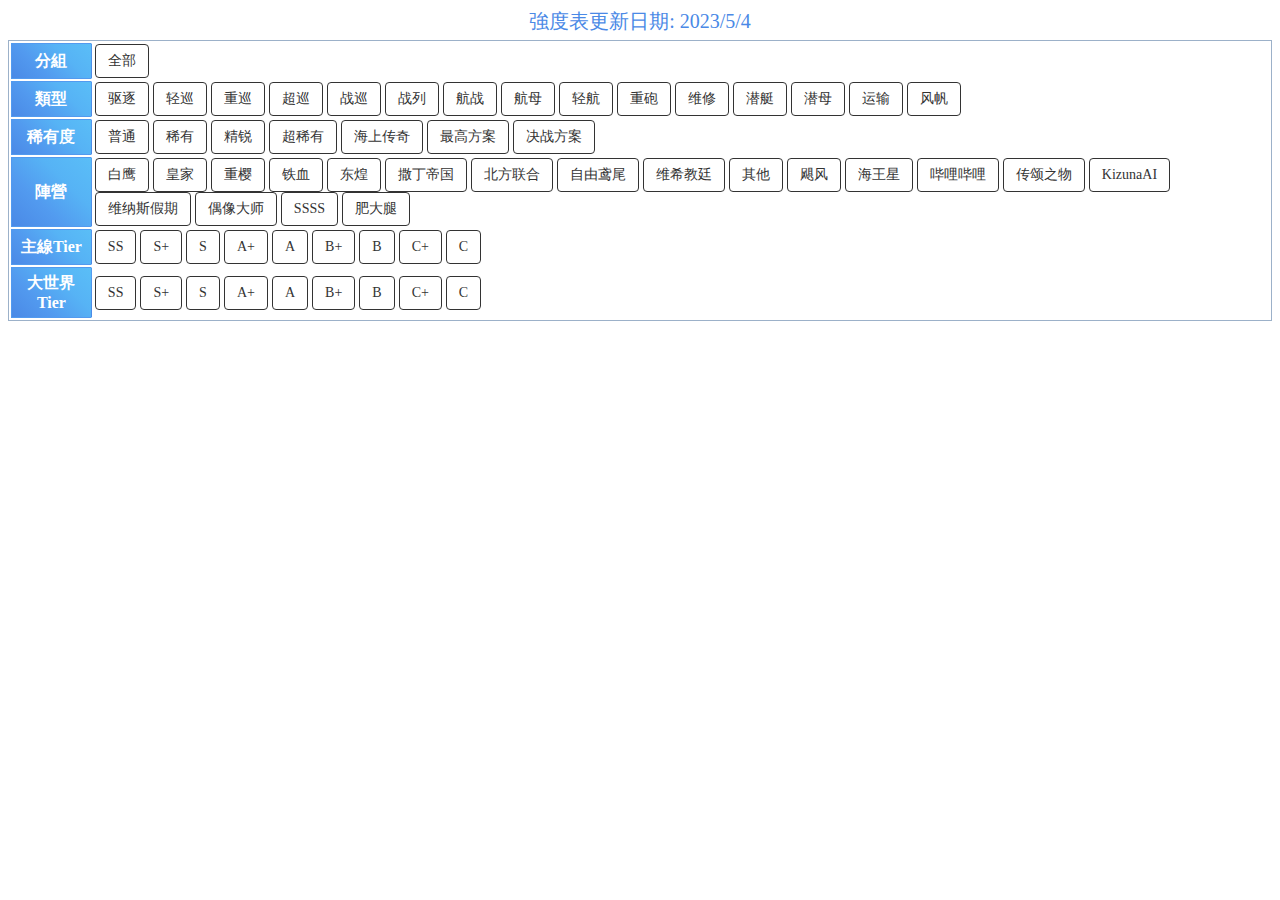
==== htmls/tierlist.html @ 0c5dd922 "LC for tierlist.html completed" ====
<!DOCTYPE html>
<html>

<head>
    <title>Azurlane Tier list</title>
    <link rel="stylesheet" href="../styles/table.css">
</head>

<body>
    <header class="menuHeader">
        強度表更新日期: 2023/5/4
    </header>
    <div class="bubutable">
        <table class="wikitable FilterTable">
            <tbody>
                <tr>
                    <th>
                        分組
                    </th>
                    <td>
                        <li class="btn" role="button" onclick="changeDisplay('0|0')" data-option="0|0" data-group="0">
                            全部
                        </li>
                    </td>
                </tr>
                <tr>
                    <th>
                        類型
                    </th>
                    <td>
                        <li class="btn" role="button" onclick="changeDisplay('1|驱逐')" data-option="1|驱逐" data-group="1">
                            驱逐
                        </li>
                        <li class="btn" role="button" onclick="changeDisplay('1|轻巡')" data-option="1|轻巡" data-group="1">
                            轻巡
                        </li>
                        <li class="btn" role="button" onclick="changeDisplay('1|重巡')" data-option="1|重巡" data-group="1">
                            重巡
                        </li>
                        <li class="btn" role="button" onclick="changeDisplay('1|超巡')" data-option="1|超巡" data-group="1">
                            超巡
                        </li>
                        <li class="btn" role="button" onclick="changeDisplay('1|战巡')" data-option="1|战巡" data-group="1">
                            战巡
                        </li>
                        <li class="btn" role="button" onclick="changeDisplay('1|战列')" data-option="1|战列" data-group="1">
                            战列
                        </li>
                        <li class="btn" role="button" onclick="changeDisplay('1|航战')" data-option="1|航战" data-group="1">
                            航战
                        </li>
                        <li class="btn" role="button" onclick="changeDisplay('1|航母')" data-option="1|航母" data-group="1">
                            航母
                        </li>
                        <li class="btn" role="button" onclick="changeDisplay('1|轻航')" data-option="1|轻航" data-group="1">
                            轻航
                        </li>
                        <li class="btn" role="button" onclick="changeDisplay('1|重砲')" data-option="1|重砲" data-group="1">
                            重砲
                        </li>
                        <li class="btn" role="button" onclick="changeDisplay('1|维修')" data-option="1|维修" data-group="1">
                            维修
                        </li>
                        <li class="btn" role="button" onclick="changeDisplay('1|潜艇')" data-option="1|潜艇" data-group="1">
                            潜艇
                        </li>
                        <li class="btn" role="button" onclick="changeDisplay('1|潜母')" data-option="1|潜母" data-group="1">
                            潜母
                        </li>
                        <li class="btn" role="button" onclick="changeDisplay('1|运输')" data-option="1|运输" data-group="1">
                            运输
                        </li>
                        <li class="btn" role="button" onclick="changeDisplay('1|风帆')" data-option="1|风帆" data-group="1">
                            风帆
                        </li>
                    </td>
                </tr>
                <tr>
                    <th>
                        稀有度
                    </th>
                    <td>
                        <li class="btn" role="button" onclick="changeDisplay('2|普通')" data-option="2|普通" data-group="2">
                            普通
                        </li>
                        <li class="btn" role="button" onclick="changeDisplay('2|稀有')" data-option="2|稀有" data-group="2">
                            稀有
                        </li>
                        <li class="btn" role="button" onclick="changeDisplay('2|精锐')" data-option="2|精锐" data-group="2">
                            精锐
                        </li>
                        <li class="btn" role="button" onclick="changeDisplay('2|超稀有')" data-option="2|超稀有"
                            data-group="2">
                            超稀有
                        </li>
                        <li class="btn" role="button" onclick="changeDisplay('2|海上传奇')" data-option="2|海上传奇"
                            data-group="2">
                            海上传奇
                        </li>
                        <li class="btn" role="button" onclick="changeDisplay('2|最高方案')" data-option="2|最高方案"
                            data-group="2">
                            最高方案
                        </li>
                        <li class="btn" role="button" onclick="changeDisplay('2|决战方案')" data-option="2|决战方案"
                            data-group="2">
                            决战方案
                        </li>
                    </td>
                </tr>
                <tr>
                    <th>
                        陣營
                    </th>
                    <td>
                        <li class="btn" role="button" onclick="changeDisplay('3|白鹰')" data-option="3|白鹰" data-group="3">
                            白鹰
                        </li>
                        <li class="btn" role="button" onclick="changeDisplay('3|皇家')" data-option="3|皇家" data-group="3">
                            皇家
                        </li>
                        <li class="btn" role="button" onclick="changeDisplay('3|重樱')" data-option="3|重樱" data-group="3">
                            重樱
                        </li>
                        <li class="btn" role="button" onclick="changeDisplay('3|铁血')" data-option="3|铁血" data-group="3">
                            铁血
                        </li>
                        <li class="btn" role="button" onclick="changeDisplay('3|东煌')" data-option="3|东煌" data-group="3">
                            东煌
                        </li>
                        <li class="btn" role="button" onclick="changeDisplay('3|撒丁帝国')" data-option="3|撒丁帝国"
                            data-group="3">
                            撒丁帝国
                        </li>
                        <li class="btn" role="button" onclick="changeDisplay('3|北方联合')" data-option="3|北方联合"
                            data-group="3">
                            北方联合
                        </li>
                        <li class="btn" role="button" onclick="changeDisplay('3|自由鸢尾')" data-option="3|自由鸢尾"
                            data-group="3">
                            自由鸢尾
                        </li>
                        <li class="btn" role="button" onclick="changeDisplay('3|维希教廷')" data-option="3|维希教廷"
                            data-group="3">
                            维希教廷
                        </li>
                        <li class="btn" role="button" onclick="changeDisplay('3|其他')" data-option="3|其他" data-group="3">
                            其他
                        </li>
                        <li class="btn" role="button" onclick="changeDisplay('3|飓风')" data-option="3|飓风" data-group="3">
                            飓风
                        </li>
                        <li class="btn" role="button" onclick="changeDisplay('3|海王星')" data-option="3|海王星"
                            data-group="3">
                            海王星
                        </li>
                        <li class="btn" role="button" onclick="changeDisplay('3|哔哩哔哩')" data-option="3|哔哩哔哩"
                            data-group="3">
                            哔哩哔哩
                        </li>
                        <li class="btn" role="button" onclick="changeDisplay('3|传颂之物')" data-option="3|传颂之物"
                            data-group="3">
                            传颂之物
                        </li>
                        <li class="btn" role="button" onclick="changeDisplay('3|KizunaAI')" data-option="3|KizunaAI"
                            data-group="3">
                            KizunaAI
                        </li>
                        <li class="btn" role="button" onclick="changeDisplay('3|维纳斯假期')" data-option="3|维纳斯假期"
                            data-group="3">
                            维纳斯假期
                        </li>
                        <li class="btn" role="button" onclick="changeDisplay('3|偶像大师')" data-option="3|偶像大师"
                            data-group="3">
                            偶像大师
                        </li>
                        <li class="btn" role="button" onclick="changeDisplay('3|SSSS')" data-option="3|SSSS"
                            data-group="3">
                            SSSS
                        </li>
                        <li class="btn" role="button" onclick="changeDisplay('3|肥大腿')" data-option="3|肥大腿"
                            data-group="3">
                            肥大腿
                        </li>
                    </td>
                </tr>
                <tr>
                    <th>
                        主線Tier
                    </th>
                    <td>
                        <li class="btn" role="button" onclick="changeDisplay('4|SS')" data-option="4|SS" data-group="4">
                            SS
                        </li>
                        <li class="btn" role="button" onclick="changeDisplay('4|S+')" data-option="4|S+" data-group="4">
                            S+
                        </li>
                        <li class="btn" role="button" onclick="changeDisplay('4|S')" data-option="4|S" data-group="4">
                            S
                        </li>
                        <li class="btn" role="button" onclick="changeDisplay('4|A+')" data-option="4|A+" data-group="4">
                            A+
                        </li>
                        <li class="btn" role="button" onclick="changeDisplay('4|A')" data-option="4|A" data-group="4">
                            A
                        </li>
                        <li class="btn" role="button" onclick="changeDisplay('4|B+')" data-option="4|B+" data-group="4">
                            B+
                        </li>
                        <li class="btn" role="button" onclick="changeDisplay('4|B')" data-option="4|B" data-group="4">
                            B
                        </li>
                        <li class="btn" role="button" onclick="changeDisplay('4|C+')" data-option="4|C+" data-group="4">
                            C+
                        </li>
                        <li class="btn" role="button" onclick="changeDisplay('4|C')" data-option="4|C" data-group="4">
                            C
                        </li>
                    </td>
                </tr>
                <tr>
                    <th>
                        大世界Tier
                    </th>
                    <td>
                        <li class="btn" role="button" onclick="changeDisplay('5|SS')" data-option="5|SS" data-group="5">
                            SS
                        </li>
                        <li class="btn" role="button" onclick="changeDisplay('5|S+')" data-option="5|S+" data-group="5">
                            S+
                        </li>
                        <li class="btn" role="button" onclick="changeDisplay('5|S')" data-option="5|S" data-group="5">
                            S
                        </li>
                        <li class="btn" role="button" onclick="changeDisplay('5|A+')" data-option="5|A+" data-group="5">
                            A+
                        </li>
                        <li class="btn" role="button" onclick="changeDisplay('5|A')" data-option="5|A" data-group="5">
                            A
                        </li>
                        <li class="btn" role="button" onclick="changeDisplay('5|B+')" data-option="5|B+" data-group="5">
                            B+
                        </li>
                        <li class="btn" role="button" onclick="changeDisplay('5|B')" data-option="5|B" data-group="5">
                            B
                        </li>
                        <li class="btn" role="button" onclick="changeDisplay('5|C+')" data-option="5|C+" data-group="5">
                            C+
                        </li>
                        <li class="btn" role="button" onclick="changeDisplay('5|C')" data-option="5|C" data-group="5">
                            C
                        </li>
                    </td>
                </tr>
            </tbody>
        </table>
    </div>
    <div id="CardSelectTr"
        style="display:flex;justify-content:center;align-items:center;flex-wrap:wrap;padding-left: 10%; padding-right: 10%;padding-top: 1%;">
        <div class="jntj-1 divsort" data-param0="0" data-param1="驱逐" data-param2="海上传奇" data-param3="其他"
            data-param4="null" data-param5="null" data-param6="" style="display: none">
            <div class="jntj-2"><img alt="特装型布里MKIII头像.jpg"
                    src="https://patchwiki.biligame.com/images/blhx/thumb/c/c6/8ytp9bpabdolnijp72anaqapbln3rb7.jpg/60px-%E7%89%B9%E8%A3%85%E5%9E%8B%E5%B8%83%E9%87%8CMKIII%E5%A4%B4%E5%83%8F.jpg"
                    decoding="async" width="60" height="60"
                    srcset="https://patchwiki.biligame.com/images/blhx/thumb/c/c6/8ytp9bpabdolnijp72anaqapbln3rb7.jpg/90px-%E7%89%B9%E8%A3%85%E5%9E%8B%E5%B8%83%E9%87%8CMKIII%E5%A4%B4%E5%83%8F.jpg 1.5x, https://patchwiki.biligame.com/images/blhx/c/c6/8ytp9bpabdolnijp72anaqapbln3rb7.jpg 2x"
                    data-file-width="100" data-file-height="100">
                <div class="jntj-3"><a
                        href="https://wiki.biligame.com/blhx/%E7%89%B9%E8%A3%85%E5%9E%8B%E5%B8%83%E9%87%8CMKIII"
                        title="特装型布里MKIII"><img alt="舰娘头像外框海上传奇.png"
                            src="https://patchwiki.biligame.com/images/blhx/thumb/6/6d/qqv5oy3xs40d3055cco6bsm0j4k4gzk.png/60px-%E8%88%B0%E5%A8%98%E5%A4%B4%E5%83%8F%E5%A4%96%E6%A1%86%E6%B5%B7%E4%B8%8A%E4%BC%A0%E5%A5%87.png"
                            decoding="async" width="60" height="60"
                            srcset="https://patchwiki.biligame.com/images/blhx/thumb/6/6d/qqv5oy3xs40d3055cco6bsm0j4k4gzk.png/90px-%E8%88%B0%E5%A8%98%E5%A4%B4%E5%83%8F%E5%A4%96%E6%A1%86%E6%B5%B7%E4%B8%8A%E4%BC%A0%E5%A5%87.png 1.5x, https://patchwiki.biligame.com/images/blhx/6/6d/qqv5oy3xs40d3055cco6bsm0j4k4gzk.png 2x"
                            data-file-width="95" data-file-height="95"></a></div>
            </div><span class="jntj-4"><a
                    href="https://wiki.biligame.com/blhx/%E7%89%B9%E8%A3%85%E5%9E%8B%E5%B8%83%E9%87%8CMKIII"
                    title="特装型布里MKIII">特装型布里MKIII</a></span>
        </div>

        <div class="jntj-1 divsort" data-param0="0" data-param1="战列" data-param2="海上传奇" data-param3="白鹰"
            data-param4="S+" data-param5="SS" data-param6="" style="display: none">
            <div class="jntj-2"><img alt="新泽西头像.jpg"
                    src="https://patchwiki.biligame.com/images/blhx/thumb/b/bc/kpg4ewdkf0wq0poxktetujr419l5d24.jpg/60px-%E6%96%B0%E6%B3%BD%E8%A5%BF%E5%A4%B4%E5%83%8F.jpg"
                    decoding="async" width="60" height="60"
                    srcset="https://patchwiki.biligame.com/images/blhx/thumb/b/bc/kpg4ewdkf0wq0poxktetujr419l5d24.jpg/90px-%E6%96%B0%E6%B3%BD%E8%A5%BF%E5%A4%B4%E5%83%8F.jpg 1.5x, https://patchwiki.biligame.com/images/blhx/b/bc/kpg4ewdkf0wq0poxktetujr419l5d24.jpg 2x"
                    data-file-width="100" data-file-height="100">
                <div class="jntj-3"><a href="https://wiki.biligame.com/blhx/%E6%96%B0%E6%B3%BD%E8%A5%BF"
                        title="新泽西"><img alt="舰娘头像外框海上传奇.png"
                            src="https://patchwiki.biligame.com/images/blhx/thumb/6/6d/qqv5oy3xs40d3055cco6bsm0j4k4gzk.png/60px-%E8%88%B0%E5%A8%98%E5%A4%B4%E5%83%8F%E5%A4%96%E6%A1%86%E6%B5%B7%E4%B8%8A%E4%BC%A0%E5%A5%87.png"
                            decoding="async" width="60" height="60"
                            srcset="https://patchwiki.biligame.com/images/blhx/thumb/6/6d/qqv5oy3xs40d3055cco6bsm0j4k4gzk.png/90px-%E8%88%B0%E5%A8%98%E5%A4%B4%E5%83%8F%E5%A4%96%E6%A1%86%E6%B5%B7%E4%B8%8A%E4%BC%A0%E5%A5%87.png 1.5x, https://patchwiki.biligame.com/images/blhx/6/6d/qqv5oy3xs40d3055cco6bsm0j4k4gzk.png 2x"
                            data-file-width="95" data-file-height="95"></a></div>
            </div>
            <span class="jntj-4"><a href="https://wiki.biligame.com/blhx/%E6%96%B0%E6%B3%BD%E8%A5%BF"
                    title="新泽西">新泽西<br>花园</a></span>
        </div>
        <!-- 驱逐 -->
        <div class="jntj-1 divsort" data-param0="0" data-param1="驱逐" data-param2="海上传奇" data-param3="重樱" data-param4="S"
            data-param5="A+" data-param6="" style="display: none">
            <div class="jntj-2"><img alt="岛风头像.jpg"
                    src="https://patchwiki.biligame.com/images/blhx/thumb/2/21/lwy0gq6jlyfh6mdfo6eof5wvtoogbm5.jpg/60px-%E5%B2%9B%E9%A3%8E%E5%A4%B4%E5%83%8F.jpg"
                    decoding="async" width="60" height="60"
                    srcset="https://patchwiki.biligame.com/images/blhx/thumb/2/21/lwy0gq6jlyfh6mdfo6eof5wvtoogbm5.jpg/90px-%E5%B2%9B%E9%A3%8E%E5%A4%B4%E5%83%8F.jpg 1.5x, https://patchwiki.biligame.com/images/blhx/2/21/lwy0gq6jlyfh6mdfo6eof5wvtoogbm5.jpg 2x"
                    data-file-width="100" data-file-height="100">
                <div class="jntj-3"><a href="https://wiki.biligame.com/blhx/%E5%B2%9B%E9%A3%8E" title="岛风"><img
                            alt="舰娘头像外框海上传奇.png"
                            src="https://patchwiki.biligame.com/images/blhx/thumb/6/6d/qqv5oy3xs40d3055cco6bsm0j4k4gzk.png/60px-%E8%88%B0%E5%A8%98%E5%A4%B4%E5%83%8F%E5%A4%96%E6%A1%86%E6%B5%B7%E4%B8%8A%E4%BC%A0%E5%A5%87.png"
                            decoding="async" width="60" height="60"
                            srcset="https://patchwiki.biligame.com/images/blhx/thumb/6/6d/qqv5oy3xs40d3055cco6bsm0j4k4gzk.png/90px-%E8%88%B0%E5%A8%98%E5%A4%B4%E5%83%8F%E5%A4%96%E6%A1%86%E6%B5%B7%E4%B8%8A%E4%BC%A0%E5%A5%87.png 1.5x, https://patchwiki.biligame.com/images/blhx/6/6d/qqv5oy3xs40d3055cco6bsm0j4k4gzk.png 2x"
                            data-file-width="95" data-file-height="95"></a></div>
            </div><span class="jntj-4"><a href="https://wiki.biligame.com/blhx/%E5%B2%9B%E9%A3%8E"
                    title="岛风">岛风<br>芒</a></span>
        </div>
        <div class="jntj-1 divsort" data-param0="0" data-param1="驱逐" data-param2="超稀有" data-param3="重樱" data-param4="S"
            data-param5="A+" data-param6="" style="display: none">
            <div class="jntj-2"><img alt="夕立头像.jpg"
                    src="https://patchwiki.biligame.com/images/blhx/thumb/0/03/cefhfx9nc86f3j91zsbgobe9h2n9svh.jpg/60px-%E5%A4%95%E7%AB%8B%E5%A4%B4%E5%83%8F.jpg"
                    decoding="async" width="60" height="60"
                    srcset="https://patchwiki.biligame.com/images/blhx/thumb/0/03/cefhfx9nc86f3j91zsbgobe9h2n9svh.jpg/90px-%E5%A4%95%E7%AB%8B%E5%A4%B4%E5%83%8F.jpg 1.5x, https://patchwiki.biligame.com/images/blhx/0/03/cefhfx9nc86f3j91zsbgobe9h2n9svh.jpg 2x"
                    data-file-width="100" data-file-height="100">
                <div class="jntj-3"><a href="https://wiki.biligame.com/blhx/%E5%A4%95%E7%AB%8B" title="夕立"><img
                            alt="舰娘头像外框超稀有.png"
                            src="https://patchwiki.biligame.com/images/blhx/thumb/a/a2/ptog1j220x5q02hytpwc8al7f229qk9.png/60px-%E8%88%B0%E5%A8%98%E5%A4%B4%E5%83%8F%E5%A4%96%E6%A1%86%E8%B6%85%E7%A8%80%E6%9C%89.png"
                            decoding="async" width="60" height="60"
                            srcset="https://patchwiki.biligame.com/images/blhx/thumb/a/a2/ptog1j220x5q02hytpwc8al7f229qk9.png/90px-%E8%88%B0%E5%A8%98%E5%A4%B4%E5%83%8F%E5%A4%96%E6%A1%86%E8%B6%85%E7%A8%80%E6%9C%89.png 1.5x, https://patchwiki.biligame.com/images/blhx/a/a2/ptog1j220x5q02hytpwc8al7f229qk9.png 2x"
                            data-file-width="95" data-file-height="95"></a></div>
            </div><span class="jntj-4"><a href="https://wiki.biligame.com/blhx/%E5%A4%95%E7%AB%8B"
                    title="夕立">夕立<br>椿</a></span>
        </div>
        <div class="jntj-1 divsort" data-param0="0" data-param1="驱逐" data-param2="超稀有" data-param3="皇家" data-param4="A+"
            data-param5="A" data-param6="" style="display: none">
            <div class="jntj-2"><img alt="贾维斯头像.jpg"
                    src="https://patchwiki.biligame.com/images/blhx/thumb/8/81/4txxydh947vycfqr74x9tfwd5i7hyzk.jpg/60px-%E8%B4%BE%E7%BB%B4%E6%96%AF%E5%A4%B4%E5%83%8F.jpg"
                    decoding="async" width="60" height="60"
                    srcset="https://patchwiki.biligame.com/images/blhx/thumb/8/81/4txxydh947vycfqr74x9tfwd5i7hyzk.jpg/90px-%E8%B4%BE%E7%BB%B4%E6%96%AF%E5%A4%B4%E5%83%8F.jpg 1.5x, https://patchwiki.biligame.com/images/blhx/8/81/4txxydh947vycfqr74x9tfwd5i7hyzk.jpg 2x"
                    data-file-width="100" data-file-height="100">
                <div class="jntj-3"><a href="https://wiki.biligame.com/blhx/%E8%B4%BE%E7%BB%B4%E6%96%AF"
                        title="贾维斯"><img alt="舰娘头像外框超稀有.png"
                            src="https://patchwiki.biligame.com/images/blhx/thumb/a/a2/ptog1j220x5q02hytpwc8al7f229qk9.png/60px-%E8%88%B0%E5%A8%98%E5%A4%B4%E5%83%8F%E5%A4%96%E6%A1%86%E8%B6%85%E7%A8%80%E6%9C%89.png"
                            decoding="async" width="60" height="60"
                            srcset="https://patchwiki.biligame.com/images/blhx/thumb/a/a2/ptog1j220x5q02hytpwc8al7f229qk9.png/90px-%E8%88%B0%E5%A8%98%E5%A4%B4%E5%83%8F%E5%A4%96%E6%A1%86%E8%B6%85%E7%A8%80%E6%9C%89.png 1.5x, https://patchwiki.biligame.com/images/blhx/a/a2/ptog1j220x5q02hytpwc8al7f229qk9.png 2x"
                            data-file-width="95" data-file-height="95"></a></div>
            </div><span class="jntj-4"><a href="https://wiki.biligame.com/blhx/%E8%B4%BE%E7%BB%B4%E6%96%AF"
                    title="贾维斯">贾维斯</a></span>
        </div>
        <div class="jntj-1 divsort" data-param0="0" data-param1="驱逐" data-param2="超稀有" data-param3="皇家" data-param4="A+"
            data-param5="A" data-param6="" style="display: none">
            <div class="jntj-2"><img alt="雅努斯头像.jpg"
                    src="https://patchwiki.biligame.com/images/blhx/thumb/6/69/q9r5sh34x7eix8qw12o8uhuwb0v0t57.jpg/60px-%E9%9B%85%E5%8A%AA%E6%96%AF%E5%A4%B4%E5%83%8F.jpg"
                    decoding="async" width="60" height="60"
                    srcset="https://patchwiki.biligame.com/images/blhx/thumb/6/69/q9r5sh34x7eix8qw12o8uhuwb0v0t57.jpg/90px-%E9%9B%85%E5%8A%AA%E6%96%AF%E5%A4%B4%E5%83%8F.jpg 1.5x, https://patchwiki.biligame.com/images/blhx/6/69/q9r5sh34x7eix8qw12o8uhuwb0v0t57.jpg 2x"
                    data-file-width="100" data-file-height="100">
                <div class="jntj-3"><a href="https://wiki.biligame.com/blhx/%E9%9B%85%E5%8A%AA%E6%96%AF"
                        title="雅努斯"><img alt="舰娘头像外框超稀有.png"
                            src="https://patchwiki.biligame.com/images/blhx/thumb/a/a2/ptog1j220x5q02hytpwc8al7f229qk9.png/60px-%E8%88%B0%E5%A8%98%E5%A4%B4%E5%83%8F%E5%A4%96%E6%A1%86%E8%B6%85%E7%A8%80%E6%9C%89.png"
                            decoding="async" width="60" height="60"
                            srcset="https://patchwiki.biligame.com/images/blhx/thumb/a/a2/ptog1j220x5q02hytpwc8al7f229qk9.png/90px-%E8%88%B0%E5%A8%98%E5%A4%B4%E5%83%8F%E5%A4%96%E6%A1%86%E8%B6%85%E7%A8%80%E6%9C%89.png 1.5x, https://patchwiki.biligame.com/images/blhx/a/a2/ptog1j220x5q02hytpwc8al7f229qk9.png 2x"
                            data-file-width="95" data-file-height="95"></a></div>
            </div><span class="jntj-4"><a href="https://wiki.biligame.com/blhx/%E9%9B%85%E5%8A%AA%E6%96%AF"
                    title="雅努斯">雅努斯</a></span>
        </div>
        <div class="jntj-1 divsort" data-param0="0" data-param1="驱逐" data-param2="精锐" data-param3="东煌" data-param4="A+"
            data-param5="A+" data-param6="" style="display: none">
            <div class="jntj-2"><img alt="鞍山头像.jpg"
                    src="https://patchwiki.biligame.com/images/blhx/thumb/d/d1/4pkvyile22sc4yq1vd3th9uaq5ez06v.jpg/60px-%E9%9E%8D%E5%B1%B1%E5%A4%B4%E5%83%8F.jpg"
                    decoding="async" width="60" height="60"
                    srcset="https://patchwiki.biligame.com/images/blhx/thumb/d/d1/4pkvyile22sc4yq1vd3th9uaq5ez06v.jpg/90px-%E9%9E%8D%E5%B1%B1%E5%A4%B4%E5%83%8F.jpg 1.5x, https://patchwiki.biligame.com/images/blhx/d/d1/4pkvyile22sc4yq1vd3th9uaq5ez06v.jpg 2x"
                    data-file-width="100" data-file-height="100">
                <div class="jntj-3"><a href="https://wiki.biligame.com/blhx/%E9%9E%8D%E5%B1%B1" title="鞍山"><img
                            alt="舰娘头像外框精锐.png"
                            src="https://patchwiki.biligame.com/images/blhx/thumb/a/a5/5whkzvt200zwhhx0h0iz9qo1kldnidj.png/60px-%E8%88%B0%E5%A8%98%E5%A4%B4%E5%83%8F%E5%A4%96%E6%A1%86%E7%B2%BE%E9%94%90.png"
                            decoding="async" width="60" height="60"
                            srcset="https://patchwiki.biligame.com/images/blhx/thumb/a/a5/5whkzvt200zwhhx0h0iz9qo1kldnidj.png/90px-%E8%88%B0%E5%A8%98%E5%A4%B4%E5%83%8F%E5%A4%96%E6%A1%86%E7%B2%BE%E9%94%90.png 1.5x, https://patchwiki.biligame.com/images/blhx/a/a5/5whkzvt200zwhhx0h0iz9qo1kldnidj.png 2x"
                            data-file-width="95" data-file-height="95"></a></div>
            </div><span class="jntj-4"><a href="https://wiki.biligame.com/blhx/%E9%9E%8D%E5%B1%B1"
                    title="鞍山">鞍山</a></span>
        </div>
        <div class="jntj-1 divsort" data-param0="0" data-param1="驱逐" data-param2="精锐" data-param3="东煌" data-param4="A"
            data-param5="A+" data-param6="" style="display: none">
            <div class="jntj-2"><img alt="长春头像.jpg"
                    src="https://patchwiki.biligame.com/images/blhx/thumb/8/8f/1j0p7n8qknlldrvyxdauhas2vj5zt2o.jpg/60px-%E9%95%BF%E6%98%A5%E5%A4%B4%E5%83%8F.jpg"
                    decoding="async" width="60" height="60"
                    srcset="https://patchwiki.biligame.com/images/blhx/thumb/8/8f/1j0p7n8qknlldrvyxdauhas2vj5zt2o.jpg/90px-%E9%95%BF%E6%98%A5%E5%A4%B4%E5%83%8F.jpg 1.5x, https://patchwiki.biligame.com/images/blhx/8/8f/1j0p7n8qknlldrvyxdauhas2vj5zt2o.jpg 2x"
                    data-file-width="100" data-file-height="100">
                <div class="jntj-3"><a href="https://wiki.biligame.com/blhx/%E9%95%BF%E6%98%A5" title="长春"><img
                            alt="舰娘头像外框精锐.png"
                            src="https://patchwiki.biligame.com/images/blhx/thumb/a/a5/5whkzvt200zwhhx0h0iz9qo1kldnidj.png/60px-%E8%88%B0%E5%A8%98%E5%A4%B4%E5%83%8F%E5%A4%96%E6%A1%86%E7%B2%BE%E9%94%90.png"
                            decoding="async" width="60" height="60"
                            srcset="https://patchwiki.biligame.com/images/blhx/thumb/a/a5/5whkzvt200zwhhx0h0iz9qo1kldnidj.png/90px-%E8%88%B0%E5%A8%98%E5%A4%B4%E5%83%8F%E5%A4%96%E6%A1%86%E7%B2%BE%E9%94%90.png 1.5x, https://patchwiki.biligame.com/images/blhx/a/a5/5whkzvt200zwhhx0h0iz9qo1kldnidj.png 2x"
                            data-file-width="95" data-file-height="95"></a></div>
            </div><span class="jntj-4"><a href="https://wiki.biligame.com/blhx/%E9%95%BF%E6%98%A5"
                    title="长春">长春</a></span>
        </div>
        <div class="jntj-1 divsort" data-param0="0" data-param1="驱逐" data-param2="精锐" data-param3="白鹰" data-param4="A"
            data-param5="A" data-param6="" style="display: none">
            <div class="jntj-2"><img alt="查尔斯·奥斯本头像.jpg"
                    src="https://patchwiki.biligame.com/images/blhx/thumb/2/2a/rgmnlgo6i58mj3w9sr2c04iqyggmxsn.jpg/60px-%E6%9F%A5%E5%B0%94%E6%96%AF%C2%B7%E5%A5%A5%E6%96%AF%E6%9C%AC%E5%A4%B4%E5%83%8F.jpg"
                    decoding="async" width="60" height="60"
                    srcset="https://patchwiki.biligame.com/images/blhx/thumb/2/2a/rgmnlgo6i58mj3w9sr2c04iqyggmxsn.jpg/90px-%E6%9F%A5%E5%B0%94%E6%96%AF%C2%B7%E5%A5%A5%E6%96%AF%E6%9C%AC%E5%A4%B4%E5%83%8F.jpg 1.5x, https://patchwiki.biligame.com/images/blhx/2/2a/rgmnlgo6i58mj3w9sr2c04iqyggmxsn.jpg 2x"
                    data-file-width="100" data-file-height="100">
                <div class="jntj-3"><a
                        href="https://wiki.biligame.com/blhx/%E6%9F%A5%E5%B0%94%E6%96%AF%C2%B7%E5%A5%A5%E6%96%AF%E6%9C%AC"
                        title="查尔斯·奥斯本"><img alt="舰娘头像外框精锐.png"
                            src="https://patchwiki.biligame.com/images/blhx/thumb/a/a5/5whkzvt200zwhhx0h0iz9qo1kldnidj.png/60px-%E8%88%B0%E5%A8%98%E5%A4%B4%E5%83%8F%E5%A4%96%E6%A1%86%E7%B2%BE%E9%94%90.png"
                            decoding="async" width="60" height="60"
                            srcset="https://patchwiki.biligame.com/images/blhx/thumb/a/a5/5whkzvt200zwhhx0h0iz9qo1kldnidj.png/90px-%E8%88%B0%E5%A8%98%E5%A4%B4%E5%83%8F%E5%A4%96%E6%A1%86%E7%B2%BE%E9%94%90.png 1.5x, https://patchwiki.biligame.com/images/blhx/a/a5/5whkzvt200zwhhx0h0iz9qo1kldnidj.png 2x"
                            data-file-width="95" data-file-height="95"></a></div>
            </div><span class="jntj-4"><a
                    href="https://wiki.biligame.com/blhx/%E6%9F%A5%E5%B0%94%E6%96%AF%C2%B7%E5%A5%A5%E6%96%AF%E6%9C%AC"
                    title="查尔斯·奥斯本">查尔斯·奥斯本</a></span>
        </div>
        <div class="jntj-1 divsort" data-param0="0" data-param1="驱逐" data-param2="超稀有" data-param3="重樱" data-param4="B+"
            data-param5="B+" data-param6="" style="display: none">
            <div class="jntj-2"><img alt="凉月头像.jpg"
                    src="https://patchwiki.biligame.com/images/blhx/thumb/2/26/sq38mhqm1tp4qtfb4gsov5tidhtgau8.jpg/60px-%E5%87%89%E6%9C%88%E5%A4%B4%E5%83%8F.jpg"
                    decoding="async" width="60" height="60"
                    srcset="https://patchwiki.biligame.com/images/blhx/thumb/2/26/sq38mhqm1tp4qtfb4gsov5tidhtgau8.jpg/90px-%E5%87%89%E6%9C%88%E5%A4%B4%E5%83%8F.jpg 1.5x, https://patchwiki.biligame.com/images/blhx/2/26/sq38mhqm1tp4qtfb4gsov5tidhtgau8.jpg 2x"
                    data-file-width="100" data-file-height="100">
                <div class="jntj-3"><a href="https://wiki.biligame.com/blhx/%E5%87%89%E6%9C%88" title="凉月"><img
                            alt="舰娘头像外框超稀有.png"
                            src="https://patchwiki.biligame.com/images/blhx/thumb/a/a2/ptog1j220x5q02hytpwc8al7f229qk9.png/60px-%E8%88%B0%E5%A8%98%E5%A4%B4%E5%83%8F%E5%A4%96%E6%A1%86%E8%B6%85%E7%A8%80%E6%9C%89.png"
                            decoding="async" width="60" height="60"
                            srcset="https://patchwiki.biligame.com/images/blhx/thumb/a/a2/ptog1j220x5q02hytpwc8al7f229qk9.png/90px-%E8%88%B0%E5%A8%98%E5%A4%B4%E5%83%8F%E5%A4%96%E6%A1%86%E8%B6%85%E7%A8%80%E6%9C%89.png 1.5x, https://patchwiki.biligame.com/images/blhx/a/a2/ptog1j220x5q02hytpwc8al7f229qk9.png 2x"
                            data-file-width="95" data-file-height="95"></a></div>
            </div><span class="jntj-4"><a href="https://wiki.biligame.com/blhx/%E5%87%89%E6%9C%88"
                    title="凉月">凉月<br>栎</a></span>
        </div>
        <div class="jntj-1 divsort" data-param0="0" data-param1="驱逐" data-param2="超稀有" data-param3="撒丁帝国"
            data-param4="B+" data-param5="B+" data-param6="" style="display: none">
            <div class="jntj-2"><img alt="庞培·马格诺头像.jpg"
                    src="https://patchwiki.biligame.com/images/blhx/thumb/7/7c/7vwzjqy1aizadsbvlwqfeqcgneufgad.jpg/60px-%E5%BA%9E%E5%9F%B9%C2%B7%E9%A9%AC%E6%A0%BC%E8%AF%BA%E5%A4%B4%E5%83%8F.jpg"
                    decoding="async" width="60" height="60"
                    srcset="https://patchwiki.biligame.com/images/blhx/thumb/7/7c/7vwzjqy1aizadsbvlwqfeqcgneufgad.jpg/90px-%E5%BA%9E%E5%9F%B9%C2%B7%E9%A9%AC%E6%A0%BC%E8%AF%BA%E5%A4%B4%E5%83%8F.jpg 1.5x, https://patchwiki.biligame.com/images/blhx/7/7c/7vwzjqy1aizadsbvlwqfeqcgneufgad.jpg 2x"
                    data-file-width="100" data-file-height="100">
                <div class="jntj-3"><a
                        href="https://wiki.biligame.com/blhx/%E5%BA%9E%E5%9F%B9%C2%B7%E9%A9%AC%E6%A0%BC%E8%AF%BA"
                        title="庞培·马格诺"><img alt="舰娘头像外框超稀有.png"
                            src="https://patchwiki.biligame.com/images/blhx/thumb/a/a2/ptog1j220x5q02hytpwc8al7f229qk9.png/60px-%E8%88%B0%E5%A8%98%E5%A4%B4%E5%83%8F%E5%A4%96%E6%A1%86%E8%B6%85%E7%A8%80%E6%9C%89.png"
                            decoding="async" width="60" height="60"
                            srcset="https://patchwiki.biligame.com/images/blhx/thumb/a/a2/ptog1j220x5q02hytpwc8al7f229qk9.png/90px-%E8%88%B0%E5%A8%98%E5%A4%B4%E5%83%8F%E5%A4%96%E6%A1%86%E8%B6%85%E7%A8%80%E6%9C%89.png 1.5x, https://patchwiki.biligame.com/images/blhx/a/a2/ptog1j220x5q02hytpwc8al7f229qk9.png 2x"
                            data-file-width="95" data-file-height="95"></a></div>
            </div><span class="jntj-4"><a
                    href="https://wiki.biligame.com/blhx/%E5%BA%9E%E5%9F%B9%C2%B7%E9%A9%AC%E6%A0%BC%E8%AF%BA"
                    title="庞培·马格诺">庞培·马格诺</a></span>
        </div>
        <div class="jntj-1 divsort" data-param0="0" data-param1="驱逐" data-param2="超稀有" data-param3="白鹰" data-param4="B+"
            data-param5="B+" data-param6="" style="display: none">
            <div class="jntj-2"><img alt="英格拉罕头像.jpg"
                    src="https://patchwiki.biligame.com/images/blhx/thumb/9/95/no8hhf4crazzv71x6mo61hygocdran8.jpg/60px-%E8%8B%B1%E6%A0%BC%E6%8B%89%E7%BD%95%E5%A4%B4%E5%83%8F.jpg"
                    decoding="async" width="60" height="60"
                    srcset="https://patchwiki.biligame.com/images/blhx/thumb/9/95/no8hhf4crazzv71x6mo61hygocdran8.jpg/90px-%E8%8B%B1%E6%A0%BC%E6%8B%89%E7%BD%95%E5%A4%B4%E5%83%8F.jpg 1.5x, https://patchwiki.biligame.com/images/blhx/9/95/no8hhf4crazzv71x6mo61hygocdran8.jpg 2x"
                    data-file-width="100" data-file-height="100">
                <div class="jntj-3"><a href="https://wiki.biligame.com/blhx/%E8%8B%B1%E6%A0%BC%E6%8B%89%E7%BD%95"
                        title="英格拉罕"><img alt="舰娘头像外框超稀有.png"
                            src="https://patchwiki.biligame.com/images/blhx/thumb/a/a2/ptog1j220x5q02hytpwc8al7f229qk9.png/60px-%E8%88%B0%E5%A8%98%E5%A4%B4%E5%83%8F%E5%A4%96%E6%A1%86%E8%B6%85%E7%A8%80%E6%9C%89.png"
                            decoding="async" width="60" height="60"
                            srcset="https://patchwiki.biligame.com/images/blhx/thumb/a/a2/ptog1j220x5q02hytpwc8al7f229qk9.png/90px-%E8%88%B0%E5%A8%98%E5%A4%B4%E5%83%8F%E5%A4%96%E6%A1%86%E8%B6%85%E7%A8%80%E6%9C%89.png 1.5x, https://patchwiki.biligame.com/images/blhx/a/a2/ptog1j220x5q02hytpwc8al7f229qk9.png 2x"
                            data-file-width="95" data-file-height="95"></a></div>
            </div><span class="jntj-4"><a href="https://wiki.biligame.com/blhx/%E8%8B%B1%E6%A0%BC%E6%8B%89%E7%BD%95"
                    title="英格拉罕">英格拉罕</a></span>
        </div>
        <div class="jntj-1 divsort" data-param0="0" data-param1="驱逐" data-param2="超稀有" data-param3="白鹰" data-param4="B+"
            data-param5="null" data-param6="" style="display: none">
            <div class="jntj-2"><img alt="布里斯托尔头像.jpg"
                    src="https://patchwiki.biligame.com/images/blhx/thumb/7/79/mdkc0sj4sxyt52vcsn9buzxkmiussy2.jpg/60px-%E5%B8%83%E9%87%8C%E6%96%AF%E6%89%98%E5%B0%94%E5%A4%B4%E5%83%8F.jpg"
                    decoding="async" width="60" height="60"
                    srcset="https://patchwiki.biligame.com/images/blhx/thumb/7/79/mdkc0sj4sxyt52vcsn9buzxkmiussy2.jpg/90px-%E5%B8%83%E9%87%8C%E6%96%AF%E6%89%98%E5%B0%94%E5%A4%B4%E5%83%8F.jpg 1.5x, https://patchwiki.biligame.com/images/blhx/7/79/mdkc0sj4sxyt52vcsn9buzxkmiussy2.jpg 2x"
                    data-file-width="100" data-file-height="100">
                <div class="jntj-3"><a
                        href="https://wiki.biligame.com/blhx/%E5%B8%83%E9%87%8C%E6%96%AF%E6%89%98%E5%B0%94"
                        title="布里斯托尔"><img alt="舰娘头像外框超稀有.png"
                            src="https://patchwiki.biligame.com/images/blhx/thumb/a/a2/ptog1j220x5q02hytpwc8al7f229qk9.png/60px-%E8%88%B0%E5%A8%98%E5%A4%B4%E5%83%8F%E5%A4%96%E6%A1%86%E8%B6%85%E7%A8%80%E6%9C%89.png"
                            decoding="async" width="60" height="60"
                            srcset="https://patchwiki.biligame.com/images/blhx/thumb/a/a2/ptog1j220x5q02hytpwc8al7f229qk9.png/90px-%E8%88%B0%E5%A8%98%E5%A4%B4%E5%83%8F%E5%A4%96%E6%A1%86%E8%B6%85%E7%A8%80%E6%9C%89.png 1.5x, https://patchwiki.biligame.com/images/blhx/a/a2/ptog1j220x5q02hytpwc8al7f229qk9.png 2x"
                            data-file-width="95" data-file-height="95"></a></div>
            </div><span class="jntj-4"><a
                    href="https://wiki.biligame.com/blhx/%E5%B8%83%E9%87%8C%E6%96%AF%E6%89%98%E5%B0%94"
                    title="布里斯托尔">布里斯托尔</a></span>
        </div>
        <div class="jntj-1 divsort" data-param0="0" data-param1="驱逐" data-param2="超稀有" data-param3="白鹰" data-param4="B+"
            data-param5="B+" data-param6="" style="display: none">
            <div class="jntj-2"><img alt="艾伦·萨姆纳头像.jpg"
                    src="https://patchwiki.biligame.com/images/blhx/thumb/e/e2/84h7271b9uh9tly3y7oehg4bnlln10d.jpg/60px-%E8%89%BE%E4%BC%A6%C2%B7%E8%90%A8%E5%A7%86%E7%BA%B3%E5%A4%B4%E5%83%8F.jpg"
                    decoding="async" width="60" height="60"
                    srcset="https://patchwiki.biligame.com/images/blhx/thumb/e/e2/84h7271b9uh9tly3y7oehg4bnlln10d.jpg/90px-%E8%89%BE%E4%BC%A6%C2%B7%E8%90%A8%E5%A7%86%E7%BA%B3%E5%A4%B4%E5%83%8F.jpg 1.5x, https://patchwiki.biligame.com/images/blhx/e/e2/84h7271b9uh9tly3y7oehg4bnlln10d.jpg 2x"
                    data-file-width="100" data-file-height="100">
                <div class="jntj-3"><a
                        href="https://wiki.biligame.com/blhx/%E8%89%BE%E4%BC%A6%C2%B7%E8%90%A8%E5%A7%86%E7%BA%B3"
                        title="艾伦·萨姆纳"><img alt="舰娘头像外框超稀有.png"
                            src="https://patchwiki.biligame.com/images/blhx/thumb/a/a2/ptog1j220x5q02hytpwc8al7f229qk9.png/60px-%E8%88%B0%E5%A8%98%E5%A4%B4%E5%83%8F%E5%A4%96%E6%A1%86%E8%B6%85%E7%A8%80%E6%9C%89.png"
                            decoding="async" width="60" height="60"
                            srcset="https://patchwiki.biligame.com/images/blhx/thumb/a/a2/ptog1j220x5q02hytpwc8al7f229qk9.png/90px-%E8%88%B0%E5%A8%98%E5%A4%B4%E5%83%8F%E5%A4%96%E6%A1%86%E8%B6%85%E7%A8%80%E6%9C%89.png 1.5x, https://patchwiki.biligame.com/images/blhx/a/a2/ptog1j220x5q02hytpwc8al7f229qk9.png 2x"
                            data-file-width="95" data-file-height="95"></a></div>
            </div><span class="jntj-4"><a
                    href="https://wiki.biligame.com/blhx/%E8%89%BE%E4%BC%A6%C2%B7%E8%90%A8%E5%A7%86%E7%BA%B3"
                    title="艾伦·萨姆纳">艾伦·萨姆纳</a></span>
        </div>
        <div class="jntj-1 divsort" data-param0="0" data-param1="驱逐" data-param2="超稀有" data-param3="北方联合"
            data-param4="B+" data-param5="B" data-param6="" style="display: none">
            <div class="jntj-2"><img alt="塔什干头像.jpg"
                    src="https://patchwiki.biligame.com/images/blhx/thumb/b/b2/tw3onvzibpq3l2hh0voylt5cuoafohn.jpg/60px-%E5%A1%94%E4%BB%80%E5%B9%B2%E5%A4%B4%E5%83%8F.jpg"
                    decoding="async" width="60" height="60"
                    srcset="https://patchwiki.biligame.com/images/blhx/thumb/b/b2/tw3onvzibpq3l2hh0voylt5cuoafohn.jpg/90px-%E5%A1%94%E4%BB%80%E5%B9%B2%E5%A4%B4%E5%83%8F.jpg 1.5x, https://patchwiki.biligame.com/images/blhx/b/b2/tw3onvzibpq3l2hh0voylt5cuoafohn.jpg 2x"
                    data-file-width="100" data-file-height="100">
                <div class="jntj-3"><a href="https://wiki.biligame.com/blhx/%E5%A1%94%E4%BB%80%E5%B9%B2"
                        title="塔什干"><img alt="舰娘头像外框超稀有.png"
                            src="https://patchwiki.biligame.com/images/blhx/thumb/a/a2/ptog1j220x5q02hytpwc8al7f229qk9.png/60px-%E8%88%B0%E5%A8%98%E5%A4%B4%E5%83%8F%E5%A4%96%E6%A1%86%E8%B6%85%E7%A8%80%E6%9C%89.png"
                            decoding="async" width="60" height="60"
                            srcset="https://patchwiki.biligame.com/images/blhx/thumb/a/a2/ptog1j220x5q02hytpwc8al7f229qk9.png/90px-%E8%88%B0%E5%A8%98%E5%A4%B4%E5%83%8F%E5%A4%96%E6%A1%86%E8%B6%85%E7%A8%80%E6%9C%89.png 1.5x, https://patchwiki.biligame.com/images/blhx/a/a2/ptog1j220x5q02hytpwc8al7f229qk9.png 2x"
                            data-file-width="95" data-file-height="95"></a></div>
            </div><span class="jntj-4"><a href="https://wiki.biligame.com/blhx/%E5%A1%94%E4%BB%80%E5%B9%B2"
                    title="塔什干">塔什干</a></span>
        </div>
        <div class="jntj-1 divsort" data-param0="0" data-param1="驱逐" data-param2="最高方案" data-param3="重樱"
            data-param4="B+" data-param5="B" data-param6="" style="display: none">
            <div class="jntj-2"><img alt="北风头像.jpg"
                    src="https://patchwiki.biligame.com/images/blhx/thumb/3/31/dnws3j4ovgzu4ivnfku0ptu2q09zxlf.jpg/60px-%E5%8C%97%E9%A3%8E%E5%A4%B4%E5%83%8F.jpg"
                    decoding="async" width="60" height="60"
                    srcset="https://patchwiki.biligame.com/images/blhx/thumb/3/31/dnws3j4ovgzu4ivnfku0ptu2q09zxlf.jpg/90px-%E5%8C%97%E9%A3%8E%E5%A4%B4%E5%83%8F.jpg 1.5x, https://patchwiki.biligame.com/images/blhx/3/31/dnws3j4ovgzu4ivnfku0ptu2q09zxlf.jpg 2x"
                    data-file-width="100" data-file-height="100">
                <div class="jntj-3"><a href="https://wiki.biligame.com/blhx/%E5%8C%97%E9%A3%8E" title="北风"><img
                            alt="舰娘头像外框最高方案.png"
                            src="https://patchwiki.biligame.com/images/blhx/thumb/6/6a/9vt4djm7me8mwmjczrynb01x270jy12.png/60px-%E8%88%B0%E5%A8%98%E5%A4%B4%E5%83%8F%E5%A4%96%E6%A1%86%E6%9C%80%E9%AB%98%E6%96%B9%E6%A1%88.png"
                            decoding="async" width="60" height="60"
                            srcset="https://patchwiki.biligame.com/images/blhx/thumb/6/6a/9vt4djm7me8mwmjczrynb01x270jy12.png/90px-%E8%88%B0%E5%A8%98%E5%A4%B4%E5%83%8F%E5%A4%96%E6%A1%86%E6%9C%80%E9%AB%98%E6%96%B9%E6%A1%88.png 1.5x, https://patchwiki.biligame.com/images/blhx/6/6a/9vt4djm7me8mwmjczrynb01x270jy12.png 2x"
                            data-file-width="95" data-file-height="95"></a></div>
            </div><span class="jntj-4"><a href="https://wiki.biligame.com/blhx/%E5%8C%97%E9%A3%8E"
                    title="北风">北风<br>苝</a></span>
        </div>
        <div class="jntj-1 divsort" data-param0="0" data-param1="驱逐" data-param2="超稀有" data-param3="重樱" data-param4="B+"
            data-param5="B" data-param6="" style="display: none">
            <div class="jntj-2"><img alt="若月头像.jpg"
                    src="https://patchwiki.biligame.com/images/blhx/thumb/9/99/q8cmh6laj2h8u4yhidskmyv3c89bbjc.jpg/60px-%E8%8B%A5%E6%9C%88%E5%A4%B4%E5%83%8F.jpg"
                    decoding="async" width="60" height="60"
                    srcset="https://patchwiki.biligame.com/images/blhx/thumb/9/99/q8cmh6laj2h8u4yhidskmyv3c89bbjc.jpg/90px-%E8%8B%A5%E6%9C%88%E5%A4%B4%E5%83%8F.jpg 1.5x, https://patchwiki.biligame.com/images/blhx/9/99/q8cmh6laj2h8u4yhidskmyv3c89bbjc.jpg 2x"
                    data-file-width="100" data-file-height="100">
                <div class="jntj-3"><a href="https://wiki.biligame.com/blhx/%E8%8B%A5%E6%9C%88" title="若月"><img
                            alt="舰娘头像外框超稀有.png"
                            src="https://patchwiki.biligame.com/images/blhx/thumb/a/a2/ptog1j220x5q02hytpwc8al7f229qk9.png/60px-%E8%88%B0%E5%A8%98%E5%A4%B4%E5%83%8F%E5%A4%96%E6%A1%86%E8%B6%85%E7%A8%80%E6%9C%89.png"
                            decoding="async" width="60" height="60"
                            srcset="https://patchwiki.biligame.com/images/blhx/thumb/a/a2/ptog1j220x5q02hytpwc8al7f229qk9.png/90px-%E8%88%B0%E5%A8%98%E5%A4%B4%E5%83%8F%E5%A4%96%E6%A1%86%E8%B6%85%E7%A8%80%E6%9C%89.png 1.5x, https://patchwiki.biligame.com/images/blhx/a/a2/ptog1j220x5q02hytpwc8al7f229qk9.png 2x"
                            data-file-width="95" data-file-height="95"></a></div>
            </div><span class="jntj-4"><a href="https://wiki.biligame.com/blhx/%E8%8B%A5%E6%9C%88"
                    title="若月">若月<br>若</a></span>
        </div>
        <div class="jntj-1 divsort" data-param0="0" data-param1="驱逐" data-param2="超稀有" data-param3="重樱" data-param4="B"
            data-param5="C+" data-param6="" style="display: none">
            <div class="jntj-2"><img alt="雪风头像.jpg"
                    src="https://patchwiki.biligame.com/images/blhx/thumb/4/47/boy7kqqgbv1ekisqgubb3mkjydsk77w.jpg/60px-%E9%9B%AA%E9%A3%8E%E5%A4%B4%E5%83%8F.jpg"
                    decoding="async" width="60" height="60"
                    srcset="https://patchwiki.biligame.com/images/blhx/thumb/4/47/boy7kqqgbv1ekisqgubb3mkjydsk77w.jpg/90px-%E9%9B%AA%E9%A3%8E%E5%A4%B4%E5%83%8F.jpg 1.5x, https://patchwiki.biligame.com/images/blhx/4/47/boy7kqqgbv1ekisqgubb3mkjydsk77w.jpg 2x"
                    data-file-width="100" data-file-height="100">
                <div class="jntj-3"><a href="https://wiki.biligame.com/blhx/%E9%9B%AA%E9%A3%8E" title="雪风"><img
                            alt="舰娘头像外框超稀有.png"
                            src="https://patchwiki.biligame.com/images/blhx/thumb/a/a2/ptog1j220x5q02hytpwc8al7f229qk9.png/60px-%E8%88%B0%E5%A8%98%E5%A4%B4%E5%83%8F%E5%A4%96%E6%A1%86%E8%B6%85%E7%A8%80%E6%9C%89.png"
                            decoding="async" width="60" height="60"
                            srcset="https://patchwiki.biligame.com/images/blhx/thumb/a/a2/ptog1j220x5q02hytpwc8al7f229qk9.png/90px-%E8%88%B0%E5%A8%98%E5%A4%B4%E5%83%8F%E5%A4%96%E6%A1%86%E8%B6%85%E7%A8%80%E6%9C%89.png 1.5x, https://patchwiki.biligame.com/images/blhx/a/a2/ptog1j220x5q02hytpwc8al7f229qk9.png 2x"
                            data-file-width="95" data-file-height="95"></a></div>
            </div><span class="jntj-4"><a href="https://wiki.biligame.com/blhx/%E9%9B%AA%E9%A3%8E"
                    title="雪风">雪风<br>莲</a></span>
        </div>
        <div class="jntj-1 divsort" data-param0="0" data-param1="驱逐" data-param2="超稀有" data-param3="白鹰" data-param4="B"
            data-param5="C+" data-param6="" style="display: none">
            <div class="jntj-2"><img alt="埃尔德里奇头像.jpg"
                    src="https://patchwiki.biligame.com/images/blhx/thumb/a/a4/qnf89zn62ovim4w7dtw7brtyrc9emcw.jpg/60px-%E5%9F%83%E5%B0%94%E5%BE%B7%E9%87%8C%E5%A5%87%E5%A4%B4%E5%83%8F.jpg"
                    decoding="async" width="60" height="60"
                    srcset="https://patchwiki.biligame.com/images/blhx/thumb/a/a4/qnf89zn62ovim4w7dtw7brtyrc9emcw.jpg/90px-%E5%9F%83%E5%B0%94%E5%BE%B7%E9%87%8C%E5%A5%87%E5%A4%B4%E5%83%8F.jpg 1.5x, https://patchwiki.biligame.com/images/blhx/a/a4/qnf89zn62ovim4w7dtw7brtyrc9emcw.jpg 2x"
                    data-file-width="100" data-file-height="100">
                <div class="jntj-3"><a
                        href="https://wiki.biligame.com/blhx/%E5%9F%83%E5%B0%94%E5%BE%B7%E9%87%8C%E5%A5%87"
                        title="埃尔德里奇"><img alt="舰娘头像外框超稀有.png"
                            src="https://patchwiki.biligame.com/images/blhx/thumb/a/a2/ptog1j220x5q02hytpwc8al7f229qk9.png/60px-%E8%88%B0%E5%A8%98%E5%A4%B4%E5%83%8F%E5%A4%96%E6%A1%86%E8%B6%85%E7%A8%80%E6%9C%89.png"
                            decoding="async" width="60" height="60"
                            srcset="https://patchwiki.biligame.com/images/blhx/thumb/a/a2/ptog1j220x5q02hytpwc8al7f229qk9.png/90px-%E8%88%B0%E5%A8%98%E5%A4%B4%E5%83%8F%E5%A4%96%E6%A1%86%E8%B6%85%E7%A8%80%E6%9C%89.png 1.5x, https://patchwiki.biligame.com/images/blhx/a/a2/ptog1j220x5q02hytpwc8al7f229qk9.png 2x"
                            data-file-width="95" data-file-height="95"></a></div>
            </div><span class="jntj-4"><a
                    href="https://wiki.biligame.com/blhx/%E5%9F%83%E5%B0%94%E5%BE%B7%E9%87%8C%E5%A5%87"
                    title="埃尔德里奇">埃尔德里奇</a></span>
        </div>
        <div class="jntj-1 divsort" data-param0="0" data-param1="驱逐" data-param2="超稀有" data-param3="自由鸢尾"
            data-param4="B" data-param5="B" data-param6="" style="display: none">
            <div class="jntj-2"><img alt="可怖头像.jpg"
                    src="https://patchwiki.biligame.com/images/blhx/thumb/a/ac/n93ccitndcpnank0v5lz1rxgry1jrqk.jpg/60px-%E5%8F%AF%E6%80%96%E5%A4%B4%E5%83%8F.jpg"
                    decoding="async" width="60" height="60"
                    srcset="https://patchwiki.biligame.com/images/blhx/thumb/a/ac/n93ccitndcpnank0v5lz1rxgry1jrqk.jpg/90px-%E5%8F%AF%E6%80%96%E5%A4%B4%E5%83%8F.jpg 1.5x, https://patchwiki.biligame.com/images/blhx/a/ac/n93ccitndcpnank0v5lz1rxgry1jrqk.jpg 2x"
                    data-file-width="100" data-file-height="100">
                <div class="jntj-3"><a href="https://wiki.biligame.com/blhx/%E5%8F%AF%E6%80%96" title="可怖"><img
                            alt="舰娘头像外框超稀有.png"
                            src="https://patchwiki.biligame.com/images/blhx/thumb/a/a2/ptog1j220x5q02hytpwc8al7f229qk9.png/60px-%E8%88%B0%E5%A8%98%E5%A4%B4%E5%83%8F%E5%A4%96%E6%A1%86%E8%B6%85%E7%A8%80%E6%9C%89.png"
                            decoding="async" width="60" height="60"
                            srcset="https://patchwiki.biligame.com/images/blhx/thumb/a/a2/ptog1j220x5q02hytpwc8al7f229qk9.png/90px-%E8%88%B0%E5%A8%98%E5%A4%B4%E5%83%8F%E5%A4%96%E6%A1%86%E8%B6%85%E7%A8%80%E6%9C%89.png 1.5x, https://patchwiki.biligame.com/images/blhx/a/a2/ptog1j220x5q02hytpwc8al7f229qk9.png 2x"
                            data-file-width="95" data-file-height="95"></a></div>
            </div><span class="jntj-4"><a href="https://wiki.biligame.com/blhx/%E5%8F%AF%E6%80%96"
                    title="可怖">可怖</a></span>
        </div>
        <div class="jntj-1 divsort" data-param0="0" data-param1="驱逐" data-param2="超稀有" data-param3="维希教廷"
            data-param4="B" data-param5="B" data-param6="" style="display: none">
            <div class="jntj-2"><img alt="不屈头像.jpg"
                    src="https://patchwiki.biligame.com/images/blhx/thumb/b/b2/aypducxvtfnb8janw9ofhysunvk3da5.jpg/60px-%E4%B8%8D%E5%B1%88%E5%A4%B4%E5%83%8F.jpg"
                    decoding="async" width="60" height="60"
                    srcset="https://patchwiki.biligame.com/images/blhx/thumb/b/b2/aypducxvtfnb8janw9ofhysunvk3da5.jpg/90px-%E4%B8%8D%E5%B1%88%E5%A4%B4%E5%83%8F.jpg 1.5x, https://patchwiki.biligame.com/images/blhx/b/b2/aypducxvtfnb8janw9ofhysunvk3da5.jpg 2x"
                    data-file-width="100" data-file-height="100">
                <div class="jntj-3"><a href="https://wiki.biligame.com/blhx/%E4%B8%8D%E5%B1%88" title="不屈"><img
                            alt="舰娘头像外框超稀有.png"
                            src="https://patchwiki.biligame.com/images/blhx/thumb/a/a2/ptog1j220x5q02hytpwc8al7f229qk9.png/60px-%E8%88%B0%E5%A8%98%E5%A4%B4%E5%83%8F%E5%A4%96%E6%A1%86%E8%B6%85%E7%A8%80%E6%9C%89.png"
                            decoding="async" width="60" height="60"
                            srcset="https://patchwiki.biligame.com/images/blhx/thumb/a/a2/ptog1j220x5q02hytpwc8al7f229qk9.png/90px-%E8%88%B0%E5%A8%98%E5%A4%B4%E5%83%8F%E5%A4%96%E6%A1%86%E8%B6%85%E7%A8%80%E6%9C%89.png 1.5x, https://patchwiki.biligame.com/images/blhx/a/a2/ptog1j220x5q02hytpwc8al7f229qk9.png 2x"
                            data-file-width="95" data-file-height="95"></a></div>
            </div><span class="jntj-4"><a href="https://wiki.biligame.com/blhx/%E4%B8%8D%E5%B1%88"
                    title="不屈">不屈</a></span>
        </div>
        <div class="jntj-1 divsort" data-param0="0" data-param1="驱逐" data-param2="超稀有" data-param3="维纳斯假期"
            data-param4="B" data-param5="B" data-param6="" style="display: none">
            <div class="jntj-2"><img alt="玛莉萝丝头像.jpg"
                    src="https://patchwiki.biligame.com/images/blhx/thumb/f/f3/ifdzw1u8mjemy8toyy7pzjd97fl16ep.jpg/60px-%E7%8E%9B%E8%8E%89%E8%90%9D%E4%B8%9D%E5%A4%B4%E5%83%8F.jpg.png"
                    decoding="async" width="60" height="60"
                    srcset="https://patchwiki.biligame.com/images/blhx/thumb/f/f3/ifdzw1u8mjemy8toyy7pzjd97fl16ep.jpg/90px-%E7%8E%9B%E8%8E%89%E8%90%9D%E4%B8%9D%E5%A4%B4%E5%83%8F.jpg.png 1.5x, https://patchwiki.biligame.com/images/blhx/f/f3/ifdzw1u8mjemy8toyy7pzjd97fl16ep.jpg 2x"
                    data-file-width="100" data-file-height="100">
                <div class="jntj-3"><a href="https://wiki.biligame.com/blhx/%E7%8E%9B%E8%8E%89%E8%90%9D%E4%B8%9D"
                        title="玛莉萝丝"><img alt="舰娘头像外框超稀有.png"
                            src="https://patchwiki.biligame.com/images/blhx/thumb/a/a2/ptog1j220x5q02hytpwc8al7f229qk9.png/60px-%E8%88%B0%E5%A8%98%E5%A4%B4%E5%83%8F%E5%A4%96%E6%A1%86%E8%B6%85%E7%A8%80%E6%9C%89.png"
                            decoding="async" width="60" height="60"
                            srcset="https://patchwiki.biligame.com/images/blhx/thumb/a/a2/ptog1j220x5q02hytpwc8al7f229qk9.png/90px-%E8%88%B0%E5%A8%98%E5%A4%B4%E5%83%8F%E5%A4%96%E6%A1%86%E8%B6%85%E7%A8%80%E6%9C%89.png 1.5x, https://patchwiki.biligame.com/images/blhx/a/a2/ptog1j220x5q02hytpwc8al7f229qk9.png 2x"
                            data-file-width="95" data-file-height="95"></a></div>
            </div><span class="jntj-4"><a href="https://wiki.biligame.com/blhx/%E7%8E%9B%E8%8E%89%E8%90%9D%E4%B8%9D"
                    title="玛莉萝丝">玛莉萝丝</a></span>
        </div>
        <div class="jntj-1 divsort" data-param0="0" data-param1="驱逐" data-param2="超稀有" data-param3="北方联合"
            data-param4="B" data-param5="B" data-param6="" style="display: none">
            <div class="jntj-2"><img alt="基辅头像.jpg"
                    src="https://patchwiki.biligame.com/images/blhx/thumb/e/e5/pejtlqzxxq8jx4p2rt7vnujfwz77f7a.jpg/60px-%E5%9F%BA%E8%BE%85%E5%A4%B4%E5%83%8F.jpg"
                    decoding="async" width="60" height="60"
                    srcset="https://patchwiki.biligame.com/images/blhx/thumb/e/e5/pejtlqzxxq8jx4p2rt7vnujfwz77f7a.jpg/90px-%E5%9F%BA%E8%BE%85%E5%A4%B4%E5%83%8F.jpg 1.5x, https://patchwiki.biligame.com/images/blhx/e/e5/pejtlqzxxq8jx4p2rt7vnujfwz77f7a.jpg 2x"
                    data-file-width="100" data-file-height="100">
                <div class="jntj-3"><a href="https://wiki.biligame.com/blhx/%E5%9F%BA%E8%BE%85" title="基辅"><img
                            alt="舰娘头像外框超稀有.png"
                            src="https://patchwiki.biligame.com/images/blhx/thumb/a/a2/ptog1j220x5q02hytpwc8al7f229qk9.png/60px-%E8%88%B0%E5%A8%98%E5%A4%B4%E5%83%8F%E5%A4%96%E6%A1%86%E8%B6%85%E7%A8%80%E6%9C%89.png"
                            decoding="async" width="60" height="60"
                            srcset="https://patchwiki.biligame.com/images/blhx/thumb/a/a2/ptog1j220x5q02hytpwc8al7f229qk9.png/90px-%E8%88%B0%E5%A8%98%E5%A4%B4%E5%83%8F%E5%A4%96%E6%A1%86%E8%B6%85%E7%A8%80%E6%9C%89.png 1.5x, https://patchwiki.biligame.com/images/blhx/a/a2/ptog1j220x5q02hytpwc8al7f229qk9.png 2x"
                            data-file-width="95" data-file-height="95"></a></div>
            </div><span class="jntj-4"><a href="https://wiki.biligame.com/blhx/%E5%9F%BA%E8%BE%85"
                    title="基辅">基辅</a></span>
        </div>
        <div class="jntj-1 divsort" data-param0="0" data-param1="驱逐" data-param2="超稀有" data-param3="维希教廷"
            data-param4="C+" data-param5="C" data-param6="" style="display: none">
            <div class="jntj-2"><img alt="恶毒(μ兵装)头像.jpg"
                    src="https://patchwiki.biligame.com/images/blhx/thumb/1/1d/5oajg6jo3zwp8nbh7oqwd4oa5b5y971.jpg/60px-%E6%81%B6%E6%AF%92%28%CE%BC%E5%85%B5%E8%A3%85%29%E5%A4%B4%E5%83%8F.jpg.png"
                    decoding="async" width="60" height="60"
                    srcset="https://patchwiki.biligame.com/images/blhx/thumb/1/1d/5oajg6jo3zwp8nbh7oqwd4oa5b5y971.jpg/90px-%E6%81%B6%E6%AF%92%28%CE%BC%E5%85%B5%E8%A3%85%29%E5%A4%B4%E5%83%8F.jpg.png 1.5x, https://patchwiki.biligame.com/images/blhx/1/1d/5oajg6jo3zwp8nbh7oqwd4oa5b5y971.jpg 2x"
                    data-file-width="100" data-file-height="100">
                <div class="jntj-3"><a
                        href="https://wiki.biligame.com/blhx/%E6%81%B6%E6%AF%92(%CE%BC%E5%85%B5%E8%A3%85)"
                        title="恶毒(μ兵装)"><img alt="舰娘头像外框超稀有.png"
                            src="https://patchwiki.biligame.com/images/blhx/thumb/a/a2/ptog1j220x5q02hytpwc8al7f229qk9.png/60px-%E8%88%B0%E5%A8%98%E5%A4%B4%E5%83%8F%E5%A4%96%E6%A1%86%E8%B6%85%E7%A8%80%E6%9C%89.png"
                            decoding="async" width="60" height="60"
                            srcset="https://patchwiki.biligame.com/images/blhx/thumb/a/a2/ptog1j220x5q02hytpwc8al7f229qk9.png/90px-%E8%88%B0%E5%A8%98%E5%A4%B4%E5%83%8F%E5%A4%96%E6%A1%86%E8%B6%85%E7%A8%80%E6%9C%89.png 1.5x, https://patchwiki.biligame.com/images/blhx/a/a2/ptog1j220x5q02hytpwc8al7f229qk9.png 2x"
                            data-file-width="95" data-file-height="95"></a></div>
            </div><span class="jntj-4"><a
                    href="https://wiki.biligame.com/blhx/%E6%81%B6%E6%AF%92(%CE%BC%E5%85%B5%E8%A3%85)"
                    title="恶毒(μ兵装)">恶毒(μ兵装)</a></span>
        </div>
        <div class="jntj-1 divsort" data-param0="0" data-param1="驱逐" data-param2="超稀有" data-param3="铁血" data-param4="C+"
            data-param5="C" data-param6="" style="display: none">
            <div class="jntj-2"><img alt="Z46头像.jpg"
                    src="https://patchwiki.biligame.com/images/blhx/thumb/6/63/n5dic0mbimf6ibu25x6hb0jp138qg52.jpg/60px-Z46%E5%A4%B4%E5%83%8F.jpg"
                    decoding="async" width="60" height="60"
                    srcset="https://patchwiki.biligame.com/images/blhx/thumb/6/63/n5dic0mbimf6ibu25x6hb0jp138qg52.jpg/90px-Z46%E5%A4%B4%E5%83%8F.jpg 1.5x, https://patchwiki.biligame.com/images/blhx/6/63/n5dic0mbimf6ibu25x6hb0jp138qg52.jpg 2x"
                    data-file-width="100" data-file-height="100">
                <div class="jntj-3"><a href="https://wiki.biligame.com/blhx/Z46" title="Z46"><img alt="舰娘头像外框超稀有.png"
                            src="https://patchwiki.biligame.com/images/blhx/thumb/a/a2/ptog1j220x5q02hytpwc8al7f229qk9.png/60px-%E8%88%B0%E5%A8%98%E5%A4%B4%E5%83%8F%E5%A4%96%E6%A1%86%E8%B6%85%E7%A8%80%E6%9C%89.png"
                            decoding="async" width="60" height="60"
                            srcset="https://patchwiki.biligame.com/images/blhx/thumb/a/a2/ptog1j220x5q02hytpwc8al7f229qk9.png/90px-%E8%88%B0%E5%A8%98%E5%A4%B4%E5%83%8F%E5%A4%96%E6%A1%86%E8%B6%85%E7%A8%80%E6%9C%89.png 1.5x, https://patchwiki.biligame.com/images/blhx/a/a2/ptog1j220x5q02hytpwc8al7f229qk9.png 2x"
                            data-file-width="95" data-file-height="95"></a></div>
            </div><span class="jntj-4"><a href="https://wiki.biligame.com/blhx/Z46" title="Z46">Z46<br>希露</a></span>
        </div>
        <div class="jntj-1 divsort" data-param0="0" data-param1="驱逐" data-param2="精锐" data-param3="铁血" data-param4="C+"
            data-param5="null" data-param6="" style="display: none">
            <div class="jntj-2"><img alt="Z1头像.jpg"
                    src="https://patchwiki.biligame.com/images/blhx/thumb/d/d7/j4lvux7ugourdpra3uem8ktnvilgb7o.jpg/60px-Z1%E5%A4%B4%E5%83%8F.jpg"
                    decoding="async" width="60" height="60"
                    srcset="https://patchwiki.biligame.com/images/blhx/thumb/d/d7/j4lvux7ugourdpra3uem8ktnvilgb7o.jpg/90px-Z1%E5%A4%B4%E5%83%8F.jpg 1.5x, https://patchwiki.biligame.com/images/blhx/d/d7/j4lvux7ugourdpra3uem8ktnvilgb7o.jpg 2x"
                    data-file-width="100" data-file-height="100">
                <div class="jntj-3"><a href="https://wiki.biligame.com/blhx/Z1" title="Z1"><img alt="舰娘头像外框精锐.png"
                            src="https://patchwiki.biligame.com/images/blhx/thumb/a/a5/5whkzvt200zwhhx0h0iz9qo1kldnidj.png/60px-%E8%88%B0%E5%A8%98%E5%A4%B4%E5%83%8F%E5%A4%96%E6%A1%86%E7%B2%BE%E9%94%90.png"
                            decoding="async" width="60" height="60"
                            srcset="https://patchwiki.biligame.com/images/blhx/thumb/a/a5/5whkzvt200zwhhx0h0iz9qo1kldnidj.png/90px-%E8%88%B0%E5%A8%98%E5%A4%B4%E5%83%8F%E5%A4%96%E6%A1%86%E7%B2%BE%E9%94%90.png 1.5x, https://patchwiki.biligame.com/images/blhx/a/a5/5whkzvt200zwhhx0h0iz9qo1kldnidj.png 2x"
                            data-file-width="95" data-file-height="95"></a></div>
            </div><span class="jntj-4"><a href="https://wiki.biligame.com/blhx/Z1" title="Z1">Z1<br>莉泽洛特</a></span>
        </div>
        <div class="jntj-1 divsort" data-param0="0" data-param1="驱逐" data-param2="精锐" data-param3="重樱" data-param4="C+"
            data-param5="C+" data-param6="" style="display: none">
            <div class="jntj-2"><img alt="霞头像.jpg"
                    src="https://patchwiki.biligame.com/images/blhx/thumb/0/0f/htguvoom0i8ryswf0gxstvzj33glzla.jpg/60px-%E9%9C%9E%E5%A4%B4%E5%83%8F.jpg"
                    decoding="async" width="60" height="60"
                    srcset="https://patchwiki.biligame.com/images/blhx/thumb/0/0f/htguvoom0i8ryswf0gxstvzj33glzla.jpg/90px-%E9%9C%9E%E5%A4%B4%E5%83%8F.jpg 1.5x, https://patchwiki.biligame.com/images/blhx/0/0f/htguvoom0i8ryswf0gxstvzj33glzla.jpg 2x"
                    data-file-width="100" data-file-height="100">
                <div class="jntj-3"><a href="https://wiki.biligame.com/blhx/%E9%9C%9E" title="霞"><img alt="舰娘头像外框精锐.png"
                            src="https://patchwiki.biligame.com/images/blhx/thumb/a/a5/5whkzvt200zwhhx0h0iz9qo1kldnidj.png/60px-%E8%88%B0%E5%A8%98%E5%A4%B4%E5%83%8F%E5%A4%96%E6%A1%86%E7%B2%BE%E9%94%90.png"
                            decoding="async" width="60" height="60"
                            srcset="https://patchwiki.biligame.com/images/blhx/thumb/a/a5/5whkzvt200zwhhx0h0iz9qo1kldnidj.png/90px-%E8%88%B0%E5%A8%98%E5%A4%B4%E5%83%8F%E5%A4%96%E6%A1%86%E7%B2%BE%E9%94%90.png 1.5x, https://patchwiki.biligame.com/images/blhx/a/a5/5whkzvt200zwhhx0h0iz9qo1kldnidj.png 2x"
                            data-file-width="95" data-file-height="95"></a></div>
            </div><span class="jntj-4"><a href="https://wiki.biligame.com/blhx/%E9%9C%9E" title="霞">霞<br>蕸</a></span>
        </div>
        <div class="jntj-1 divsort" data-param0="0" data-param1="驱逐" data-param2="精锐" data-param3="北方联合"
            data-param4="C+" data-param5="C+" data-param6="" style="display: none">
            <div class="jntj-2"><img alt="灵敏头像.jpg"
                    src="https://patchwiki.biligame.com/images/blhx/thumb/f/f8/olv0j3783b8o8adw3dgp25evod6yhho.jpg/60px-%E7%81%B5%E6%95%8F%E5%A4%B4%E5%83%8F.jpg"
                    decoding="async" width="60" height="60"
                    srcset="https://patchwiki.biligame.com/images/blhx/thumb/f/f8/olv0j3783b8o8adw3dgp25evod6yhho.jpg/90px-%E7%81%B5%E6%95%8F%E5%A4%B4%E5%83%8F.jpg 1.5x, https://patchwiki.biligame.com/images/blhx/f/f8/olv0j3783b8o8adw3dgp25evod6yhho.jpg 2x"
                    data-file-width="100" data-file-height="100">
                <div class="jntj-3"><a href="https://wiki.biligame.com/blhx/%E7%81%B5%E6%95%8F" title="灵敏"><img
                            alt="舰娘头像外框精锐.png"
                            src="https://patchwiki.biligame.com/images/blhx/thumb/a/a5/5whkzvt200zwhhx0h0iz9qo1kldnidj.png/60px-%E8%88%B0%E5%A8%98%E5%A4%B4%E5%83%8F%E5%A4%96%E6%A1%86%E7%B2%BE%E9%94%90.png"
                            decoding="async" width="60" height="60"
                            srcset="https://patchwiki.biligame.com/images/blhx/thumb/a/a5/5whkzvt200zwhhx0h0iz9qo1kldnidj.png/90px-%E8%88%B0%E5%A8%98%E5%A4%B4%E5%83%8F%E5%A4%96%E6%A1%86%E7%B2%BE%E9%94%90.png 1.5x, https://patchwiki.biligame.com/images/blhx/a/a5/5whkzvt200zwhhx0h0iz9qo1kldnidj.png 2x"
                            data-file-width="95" data-file-height="95"></a></div>
            </div><span class="jntj-4"><a href="https://wiki.biligame.com/blhx/%E7%81%B5%E6%95%8F"
                    title="灵敏">灵敏</a></span>
        </div>
        <div class="jntj-1 divsort" data-param0="0" data-param1="驱逐" data-param2="精锐" data-param3="白鹰" data-param4="C+"
            data-param5="C" data-param6="" style="display: none">
            <div class="jntj-2"><img alt="拉菲头像.jpg"
                    src="https://patchwiki.biligame.com/images/blhx/thumb/f/fb/obuvcv2n9kt68b3k285rvqvwk8toyou.jpg/60px-%E6%8B%89%E8%8F%B2%E5%A4%B4%E5%83%8F.jpg"
                    decoding="async" width="60" height="60"
                    srcset="https://patchwiki.biligame.com/images/blhx/thumb/f/fb/obuvcv2n9kt68b3k285rvqvwk8toyou.jpg/90px-%E6%8B%89%E8%8F%B2%E5%A4%B4%E5%83%8F.jpg 1.5x, https://patchwiki.biligame.com/images/blhx/f/fb/obuvcv2n9kt68b3k285rvqvwk8toyou.jpg 2x"
                    data-file-width="100" data-file-height="100">
                <div class="jntj-3"><a href="https://wiki.biligame.com/blhx/%E6%8B%89%E8%8F%B2" title="拉菲"><img
                            alt="舰娘头像外框精锐.png"
                            src="https://patchwiki.biligame.com/images/blhx/thumb/a/a5/5whkzvt200zwhhx0h0iz9qo1kldnidj.png/60px-%E8%88%B0%E5%A8%98%E5%A4%B4%E5%83%8F%E5%A4%96%E6%A1%86%E7%B2%BE%E9%94%90.png"
                            decoding="async" width="60" height="60"
                            srcset="https://patchwiki.biligame.com/images/blhx/thumb/a/a5/5whkzvt200zwhhx0h0iz9qo1kldnidj.png/90px-%E8%88%B0%E5%A8%98%E5%A4%B4%E5%83%8F%E5%A4%96%E6%A1%86%E7%B2%BE%E9%94%90.png 1.5x, https://patchwiki.biligame.com/images/blhx/a/a5/5whkzvt200zwhhx0h0iz9qo1kldnidj.png 2x"
                            data-file-width="95" data-file-height="95"></a></div>
            </div><span class="jntj-4"><a href="https://wiki.biligame.com/blhx/%E6%8B%89%E8%8F%B2"
                    title="拉菲">拉菲</a></span>
        </div>
        <div class="jntj-1 divsort" data-param0="0" data-param1="驱逐" data-param2="精锐" data-param3="重樱" data-param4="C+"
            data-param5="C" data-param6="" style="display: none">
            <div class="jntj-2"><img alt="绫波头像.jpg"
                    src="https://patchwiki.biligame.com/images/blhx/thumb/0/08/s96jr9bwh9fx3yevo8x5y673ngx97a6.jpg/60px-%E7%BB%AB%E6%B3%A2%E5%A4%B4%E5%83%8F.jpg"
                    decoding="async" width="60" height="60"
                    srcset="https://patchwiki.biligame.com/images/blhx/thumb/0/08/s96jr9bwh9fx3yevo8x5y673ngx97a6.jpg/90px-%E7%BB%AB%E6%B3%A2%E5%A4%B4%E5%83%8F.jpg 1.5x, https://patchwiki.biligame.com/images/blhx/0/08/s96jr9bwh9fx3yevo8x5y673ngx97a6.jpg 2x"
                    data-file-width="100" data-file-height="100">
                <div class="jntj-3"><a href="https://wiki.biligame.com/blhx/%E7%BB%AB%E6%B3%A2" title="绫波"><img
                            alt="舰娘头像外框精锐.png"
                            src="https://patchwiki.biligame.com/images/blhx/thumb/a/a5/5whkzvt200zwhhx0h0iz9qo1kldnidj.png/60px-%E8%88%B0%E5%A8%98%E5%A4%B4%E5%83%8F%E5%A4%96%E6%A1%86%E7%B2%BE%E9%94%90.png"
                            decoding="async" width="60" height="60"
                            srcset="https://patchwiki.biligame.com/images/blhx/thumb/a/a5/5whkzvt200zwhhx0h0iz9qo1kldnidj.png/90px-%E8%88%B0%E5%A8%98%E5%A4%B4%E5%83%8F%E5%A4%96%E6%A1%86%E7%B2%BE%E9%94%90.png 1.5x, https://patchwiki.biligame.com/images/blhx/a/a5/5whkzvt200zwhhx0h0iz9qo1kldnidj.png 2x"
                            data-file-width="95" data-file-height="95"></a></div>
            </div><span class="jntj-4"><a href="https://wiki.biligame.com/blhx/%E7%BB%AB%E6%B3%A2"
                    title="绫波">绫波<br>柚</a></span>
        </div>
        <div class="jntj-1 divsort" data-param0="0" data-param1="驱逐" data-param2="精锐" data-param3="铁血" data-param4="C+"
            data-param5="C" data-param6="" style="display: none">
            <div class="jntj-2"><img alt="Z23头像.jpg"
                    src="https://patchwiki.biligame.com/images/blhx/thumb/2/29/qzw9t2qwhywluqn7ker0w2aehgipnn1.jpg/60px-Z23%E5%A4%B4%E5%83%8F.jpg"
                    decoding="async" width="60" height="60"
                    srcset="https://patchwiki.biligame.com/images/blhx/thumb/2/29/qzw9t2qwhywluqn7ker0w2aehgipnn1.jpg/90px-Z23%E5%A4%B4%E5%83%8F.jpg 1.5x, https://patchwiki.biligame.com/images/blhx/2/29/qzw9t2qwhywluqn7ker0w2aehgipnn1.jpg 2x"
                    data-file-width="100" data-file-height="100">
                <div class="jntj-3"><a href="https://wiki.biligame.com/blhx/Z23" title="Z23"><img alt="舰娘头像外框精锐.png"
                            src="https://patchwiki.biligame.com/images/blhx/thumb/a/a5/5whkzvt200zwhhx0h0iz9qo1kldnidj.png/60px-%E8%88%B0%E5%A8%98%E5%A4%B4%E5%83%8F%E5%A4%96%E6%A1%86%E7%B2%BE%E9%94%90.png"
                            decoding="async" width="60" height="60"
                            srcset="https://patchwiki.biligame.com/images/blhx/thumb/a/a5/5whkzvt200zwhhx0h0iz9qo1kldnidj.png/90px-%E8%88%B0%E5%A8%98%E5%A4%B4%E5%83%8F%E5%A4%96%E6%A1%86%E7%B2%BE%E9%94%90.png 1.5x, https://patchwiki.biligame.com/images/blhx/a/a5/5whkzvt200zwhhx0h0iz9qo1kldnidj.png 2x"
                            data-file-width="95" data-file-height="95"></a></div>
            </div><span class="jntj-4"><a href="https://wiki.biligame.com/blhx/Z23" title="Z23">Z23<br>妮米</a></span>
        </div>
        <div class="jntj-1 divsort" data-param0="0" data-param1="驱逐" data-param2="精锐" data-param3="皇家" data-param4="C+"
            data-param5="C" data-param6="" style="display: none">
            <div class="jntj-2"><img alt="标枪头像.jpg"
                    src="https://patchwiki.biligame.com/images/blhx/thumb/5/54/mlvq79uddolwdfdmt3tlrvvg0opuv5f.jpg/60px-%E6%A0%87%E6%9E%AA%E5%A4%B4%E5%83%8F.jpg"
                    decoding="async" width="60" height="60"
                    srcset="https://patchwiki.biligame.com/images/blhx/thumb/5/54/mlvq79uddolwdfdmt3tlrvvg0opuv5f.jpg/90px-%E6%A0%87%E6%9E%AA%E5%A4%B4%E5%83%8F.jpg 1.5x, https://patchwiki.biligame.com/images/blhx/5/54/mlvq79uddolwdfdmt3tlrvvg0opuv5f.jpg 2x"
                    data-file-width="100" data-file-height="100">
                <div class="jntj-3"><a href="https://wiki.biligame.com/blhx/%E6%A0%87%E6%9E%AA" title="标枪"><img
                            alt="舰娘头像外框精锐.png"
                            src="https://patchwiki.biligame.com/images/blhx/thumb/a/a5/5whkzvt200zwhhx0h0iz9qo1kldnidj.png/60px-%E8%88%B0%E5%A8%98%E5%A4%B4%E5%83%8F%E5%A4%96%E6%A1%86%E7%B2%BE%E9%94%90.png"
                            decoding="async" width="60" height="60"
                            srcset="https://patchwiki.biligame.com/images/blhx/thumb/a/a5/5whkzvt200zwhhx0h0iz9qo1kldnidj.png/90px-%E8%88%B0%E5%A8%98%E5%A4%B4%E5%83%8F%E5%A4%96%E6%A1%86%E7%B2%BE%E9%94%90.png 1.5x, https://patchwiki.biligame.com/images/blhx/a/a5/5whkzvt200zwhhx0h0iz9qo1kldnidj.png 2x"
                            data-file-width="95" data-file-height="95"></a></div>
            </div><span class="jntj-4"><a href="https://wiki.biligame.com/blhx/%E6%A0%87%E6%9E%AA"
                    title="标枪">标枪</a></span>
        </div>
        <div class="jntj-1 divsort" data-param0="0" data-param1="驱逐" data-param2="精锐" data-param3="重樱" data-param4="C"
            data-param5="null" data-param6="" style="display: none">
            <div class="jntj-2"><img alt="长波头像.jpg"
                    src="https://patchwiki.biligame.com/images/blhx/thumb/2/26/3li330fx36d7tkx48edqmtxj2s893l4.jpg/60px-%E9%95%BF%E6%B3%A2%E5%A4%B4%E5%83%8F.jpg"
                    decoding="async" width="60" height="60"
                    srcset="https://patchwiki.biligame.com/images/blhx/thumb/2/26/3li330fx36d7tkx48edqmtxj2s893l4.jpg/90px-%E9%95%BF%E6%B3%A2%E5%A4%B4%E5%83%8F.jpg 1.5x, https://patchwiki.biligame.com/images/blhx/2/26/3li330fx36d7tkx48edqmtxj2s893l4.jpg 2x"
                    data-file-width="100" data-file-height="100">
                <div class="jntj-3"><a href="https://wiki.biligame.com/blhx/%E9%95%BF%E6%B3%A2" title="长波"><img
                            alt="舰娘头像外框精锐.png"
                            src="https://patchwiki.biligame.com/images/blhx/thumb/a/a5/5whkzvt200zwhhx0h0iz9qo1kldnidj.png/60px-%E8%88%B0%E5%A8%98%E5%A4%B4%E5%83%8F%E5%A4%96%E6%A1%86%E7%B2%BE%E9%94%90.png"
                            decoding="async" width="60" height="60"
                            srcset="https://patchwiki.biligame.com/images/blhx/thumb/a/a5/5whkzvt200zwhhx0h0iz9qo1kldnidj.png/90px-%E8%88%B0%E5%A8%98%E5%A4%B4%E5%83%8F%E5%A4%96%E6%A1%86%E7%B2%BE%E9%94%90.png 1.5x, https://patchwiki.biligame.com/images/blhx/a/a5/5whkzvt200zwhhx0h0iz9qo1kldnidj.png 2x"
                            data-file-width="95" data-file-height="95"></a></div>
            </div><span class="jntj-4"><a href="https://wiki.biligame.com/blhx/%E9%95%BF%E6%B3%A2"
                    title="长波">长波<br>苌</a></span>
        </div>
        <div class="jntj-1 divsort" data-param0="0" data-param1="驱逐" data-param2="精锐" data-param3="撒丁帝国" data-param4="C"
            data-param5="null" data-param6="" style="display: none">
            <div class="jntj-2"><img alt="西北风头像.jpg"
                    src="https://patchwiki.biligame.com/images/blhx/thumb/7/71/1y8ptyoc9l61oin1a8jdkrs48g2hnge.jpg/60px-%E8%A5%BF%E5%8C%97%E9%A3%8E%E5%A4%B4%E5%83%8F.jpg"
                    decoding="async" width="60" height="60"
                    srcset="https://patchwiki.biligame.com/images/blhx/thumb/7/71/1y8ptyoc9l61oin1a8jdkrs48g2hnge.jpg/90px-%E8%A5%BF%E5%8C%97%E9%A3%8E%E5%A4%B4%E5%83%8F.jpg 1.5x, https://patchwiki.biligame.com/images/blhx/7/71/1y8ptyoc9l61oin1a8jdkrs48g2hnge.jpg 2x"
                    data-file-width="100" data-file-height="100">
                <div class="jntj-3"><a href="https://wiki.biligame.com/blhx/%E8%A5%BF%E5%8C%97%E9%A3%8E"
                        title="西北风"><img alt="舰娘头像外框精锐.png"
                            src="https://patchwiki.biligame.com/images/blhx/thumb/a/a5/5whkzvt200zwhhx0h0iz9qo1kldnidj.png/60px-%E8%88%B0%E5%A8%98%E5%A4%B4%E5%83%8F%E5%A4%96%E6%A1%86%E7%B2%BE%E9%94%90.png"
                            decoding="async" width="60" height="60"
                            srcset="https://patchwiki.biligame.com/images/blhx/thumb/a/a5/5whkzvt200zwhhx0h0iz9qo1kldnidj.png/90px-%E8%88%B0%E5%A8%98%E5%A4%B4%E5%83%8F%E5%A4%96%E6%A1%86%E7%B2%BE%E9%94%90.png 1.5x, https://patchwiki.biligame.com/images/blhx/a/a5/5whkzvt200zwhhx0h0iz9qo1kldnidj.png 2x"
                            data-file-width="95" data-file-height="95"></a></div>
            </div><span class="jntj-4"><a href="https://wiki.biligame.com/blhx/%E8%A5%BF%E5%8C%97%E9%A3%8E"
                    title="西北风">西北风</a></span>
        </div>
        <div class="jntj-1 divsort" data-param0="0" data-param1="驱逐" data-param2="精锐" data-param3="白鹰" data-param4="C"
            data-param5="null" data-param6="" style="display: none">
            <div class="jntj-2"><img alt="尼古拉斯头像.jpg"
                    src="https://patchwiki.biligame.com/images/blhx/thumb/f/f2/55sg21ofj0gmbr7yqs7abvl17jqd95a.jpg/60px-%E5%B0%BC%E5%8F%A4%E6%8B%89%E6%96%AF%E5%A4%B4%E5%83%8F.jpg"
                    decoding="async" width="60" height="60"
                    srcset="https://patchwiki.biligame.com/images/blhx/thumb/f/f2/55sg21ofj0gmbr7yqs7abvl17jqd95a.jpg/90px-%E5%B0%BC%E5%8F%A4%E6%8B%89%E6%96%AF%E5%A4%B4%E5%83%8F.jpg 1.5x, https://patchwiki.biligame.com/images/blhx/f/f2/55sg21ofj0gmbr7yqs7abvl17jqd95a.jpg 2x"
                    data-file-width="100" data-file-height="100">
                <div class="jntj-3"><a href="https://wiki.biligame.com/blhx/%E5%B0%BC%E5%8F%A4%E6%8B%89%E6%96%AF"
                        title="尼古拉斯"><img alt="舰娘头像外框精锐.png"
                            src="https://patchwiki.biligame.com/images/blhx/thumb/a/a5/5whkzvt200zwhhx0h0iz9qo1kldnidj.png/60px-%E8%88%B0%E5%A8%98%E5%A4%B4%E5%83%8F%E5%A4%96%E6%A1%86%E7%B2%BE%E9%94%90.png"
                            decoding="async" width="60" height="60"
                            srcset="https://patchwiki.biligame.com/images/blhx/thumb/a/a5/5whkzvt200zwhhx0h0iz9qo1kldnidj.png/90px-%E8%88%B0%E5%A8%98%E5%A4%B4%E5%83%8F%E5%A4%96%E6%A1%86%E7%B2%BE%E9%94%90.png 1.5x, https://patchwiki.biligame.com/images/blhx/a/a5/5whkzvt200zwhhx0h0iz9qo1kldnidj.png 2x"
                            data-file-width="95" data-file-height="95"></a></div>
            </div><span class="jntj-4"><a href="https://wiki.biligame.com/blhx/%E5%B0%BC%E5%8F%A4%E6%8B%89%E6%96%AF"
                    title="尼古拉斯">尼古拉斯</a></span>
        </div>
        <div class="jntj-1 divsort" data-param0="0" data-param1="驱逐" data-param2="超稀有" data-param3="自由鸢尾"
            data-param4="C" data-param5="C+" data-param6="" style="display: none">
            <div class="jntj-2"><img alt="凯旋头像.jpg"
                    src="https://patchwiki.biligame.com/images/blhx/thumb/d/de/lkkblex2dufyoczqpo2rohy42el3ji9.jpg/60px-%E5%87%AF%E6%97%8B%E5%A4%B4%E5%83%8F.jpg"
                    decoding="async" width="60" height="60"
                    srcset="https://patchwiki.biligame.com/images/blhx/thumb/d/de/lkkblex2dufyoczqpo2rohy42el3ji9.jpg/90px-%E5%87%AF%E6%97%8B%E5%A4%B4%E5%83%8F.jpg 1.5x, https://patchwiki.biligame.com/images/blhx/d/de/lkkblex2dufyoczqpo2rohy42el3ji9.jpg 2x"
                    data-file-width="100" data-file-height="100">
                <div class="jntj-3"><a href="https://wiki.biligame.com/blhx/%E5%87%AF%E6%97%8B" title="凯旋"><img
                            alt="舰娘头像外框超稀有.png"
                            src="https://patchwiki.biligame.com/images/blhx/thumb/a/a2/ptog1j220x5q02hytpwc8al7f229qk9.png/60px-%E8%88%B0%E5%A8%98%E5%A4%B4%E5%83%8F%E5%A4%96%E6%A1%86%E8%B6%85%E7%A8%80%E6%9C%89.png"
                            decoding="async" width="60" height="60"
                            srcset="https://patchwiki.biligame.com/images/blhx/thumb/a/a2/ptog1j220x5q02hytpwc8al7f229qk9.png/90px-%E8%88%B0%E5%A8%98%E5%A4%B4%E5%83%8F%E5%A4%96%E6%A1%86%E8%B6%85%E7%A8%80%E6%9C%89.png 1.5x, https://patchwiki.biligame.com/images/blhx/a/a2/ptog1j220x5q02hytpwc8al7f229qk9.png 2x"
                            data-file-width="95" data-file-height="95"></a></div>
            </div><span class="jntj-4"><a href="https://wiki.biligame.com/blhx/%E5%87%AF%E6%97%8B"
                    title="凯旋">凯旋</a></span>
        </div>
        <!-- 轻巡 -->
        <div class="jntj-1 divsort" data-param0="0" data-param1="轻巡" data-param2="决战方案" data-param3="皇家"
            data-param4="SS" data-param5="SS" data-param6="" style="display: none">
            <div class="jntj-2"><img alt="普利茅斯头像.jpg"
                    src="https://patchwiki.biligame.com/images/blhx/thumb/7/78/e67k8mjoq58ipg26ptb0f81ttn1p0wj.jpg/60px-%E6%99%AE%E5%88%A9%E8%8C%85%E6%96%AF%E5%A4%B4%E5%83%8F.jpg"
                    decoding="async" width="60" height="60"
                    srcset="https://patchwiki.biligame.com/images/blhx/thumb/7/78/e67k8mjoq58ipg26ptb0f81ttn1p0wj.jpg/90px-%E6%99%AE%E5%88%A9%E8%8C%85%E6%96%AF%E5%A4%B4%E5%83%8F.jpg 1.5x, https://patchwiki.biligame.com/images/blhx/7/78/e67k8mjoq58ipg26ptb0f81ttn1p0wj.jpg 2x"
                    data-file-width="100" data-file-height="100">
                <div class="jntj-3"><a href="https://wiki.biligame.com/blhx/%E6%99%AE%E5%88%A9%E8%8C%85%E6%96%AF"
                        title="普利茅斯"><img alt="舰娘头像外框决战方案.png"
                            src="https://patchwiki.biligame.com/images/blhx/thumb/e/ef/ibj3a3mauy8nrdsjfxncb7v7r7hnfq6.png/60px-%E8%88%B0%E5%A8%98%E5%A4%B4%E5%83%8F%E5%A4%96%E6%A1%86%E5%86%B3%E6%88%98%E6%96%B9%E6%A1%88.png"
                            decoding="async" width="60" height="60"
                            srcset="https://patchwiki.biligame.com/images/blhx/thumb/e/ef/ibj3a3mauy8nrdsjfxncb7v7r7hnfq6.png/90px-%E8%88%B0%E5%A8%98%E5%A4%B4%E5%83%8F%E5%A4%96%E6%A1%86%E5%86%B3%E6%88%98%E6%96%B9%E6%A1%88.png 1.5x, https://patchwiki.biligame.com/images/blhx/e/ef/ibj3a3mauy8nrdsjfxncb7v7r7hnfq6.png 2x"
                            data-file-width="95" data-file-height="95"></a></div>
            </div><span class="jntj-4"><a href="https://wiki.biligame.com/blhx/%E6%99%AE%E5%88%A9%E8%8C%85%E6%96%AF"
                    title="普利茅斯">普利茅斯</a></span>
        </div>
        <div class="jntj-1 divsort" data-param0="0" data-param1="轻巡" data-param2="最高方案" data-param3="东煌" data-param4="S"
            data-param5="S" data-param6="" style="display: none">
            <div class="jntj-2"><img alt="哈尔滨头像.jpg"
                    src="https://patchwiki.biligame.com/images/blhx/thumb/0/00/t9lg54bwtgfzvjvnrysu34nt6cack4x.jpg/60px-%E5%93%88%E5%B0%94%E6%BB%A8%E5%A4%B4%E5%83%8F.jpg"
                    decoding="async" width="60" height="60"
                    srcset="https://patchwiki.biligame.com/images/blhx/thumb/0/00/t9lg54bwtgfzvjvnrysu34nt6cack4x.jpg/90px-%E5%93%88%E5%B0%94%E6%BB%A8%E5%A4%B4%E5%83%8F.jpg 1.5x, https://patchwiki.biligame.com/images/blhx/0/00/t9lg54bwtgfzvjvnrysu34nt6cack4x.jpg 2x"
                    data-file-width="100" data-file-height="100">
                <div class="jntj-3"><a href="https://wiki.biligame.com/blhx/%E5%93%88%E5%B0%94%E6%BB%A8"
                        title="哈尔滨"><img alt="舰娘头像外框最高方案.png"
                            src="https://patchwiki.biligame.com/images/blhx/thumb/6/6a/9vt4djm7me8mwmjczrynb01x270jy12.png/60px-%E8%88%B0%E5%A8%98%E5%A4%B4%E5%83%8F%E5%A4%96%E6%A1%86%E6%9C%80%E9%AB%98%E6%96%B9%E6%A1%88.png"
                            decoding="async" width="60" height="60"
                            srcset="https://patchwiki.biligame.com/images/blhx/thumb/6/6a/9vt4djm7me8mwmjczrynb01x270jy12.png/90px-%E8%88%B0%E5%A8%98%E5%A4%B4%E5%83%8F%E5%A4%96%E6%A1%86%E6%9C%80%E9%AB%98%E6%96%B9%E6%A1%88.png 1.5x, https://patchwiki.biligame.com/images/blhx/6/6a/9vt4djm7me8mwmjczrynb01x270jy12.png 2x"
                            data-file-width="95" data-file-height="95"></a></div>
            </div><span class="jntj-4"><a href="https://wiki.biligame.com/blhx/%E5%93%88%E5%B0%94%E6%BB%A8"
                    title="哈尔滨">哈尔滨<br>滨江</a></span>
        </div>
        <div class="jntj-1 divsort" data-param0="0" data-param1="轻巡" data-param2="超稀有" data-param3="偶像大师"
            data-param4="S" data-param5="B+" data-param6="" style="display: none">
            <div class="jntj-2"><img alt="天海春香头像.jpg"
                    src="https://patchwiki.biligame.com/images/blhx/thumb/b/b2/359msuyjsjsp5yuyqwlhrblm7t1wwp3.jpg/60px-%E5%A4%A9%E6%B5%B7%E6%98%A5%E9%A6%99%E5%A4%B4%E5%83%8F.jpg"
                    decoding="async" width="60" height="60"
                    srcset="https://patchwiki.biligame.com/images/blhx/thumb/b/b2/359msuyjsjsp5yuyqwlhrblm7t1wwp3.jpg/90px-%E5%A4%A9%E6%B5%B7%E6%98%A5%E9%A6%99%E5%A4%B4%E5%83%8F.jpg 1.5x, https://patchwiki.biligame.com/images/blhx/b/b2/359msuyjsjsp5yuyqwlhrblm7t1wwp3.jpg 2x"
                    data-file-width="100" data-file-height="100">
                <div class="jntj-3"><a href="https://wiki.biligame.com/blhx/%E5%A4%A9%E6%B5%B7%E6%98%A5%E9%A6%99"
                        title="天海春香"><img alt="舰娘头像外框超稀有.png"
                            src="https://patchwiki.biligame.com/images/blhx/thumb/a/a2/ptog1j220x5q02hytpwc8al7f229qk9.png/60px-%E8%88%B0%E5%A8%98%E5%A4%B4%E5%83%8F%E5%A4%96%E6%A1%86%E8%B6%85%E7%A8%80%E6%9C%89.png"
                            decoding="async" width="60" height="60"
                            srcset="https://patchwiki.biligame.com/images/blhx/thumb/a/a2/ptog1j220x5q02hytpwc8al7f229qk9.png/90px-%E8%88%B0%E5%A8%98%E5%A4%B4%E5%83%8F%E5%A4%96%E6%A1%86%E8%B6%85%E7%A8%80%E6%9C%89.png 1.5x, https://patchwiki.biligame.com/images/blhx/a/a2/ptog1j220x5q02hytpwc8al7f229qk9.png 2x"
                            data-file-width="95" data-file-height="95"></a></div>
            </div><span class="jntj-4"><a href="https://wiki.biligame.com/blhx/%E5%A4%A9%E6%B5%B7%E6%98%A5%E9%A6%99"
                    title="天海春香">天海春香</a></span>
        </div>
        <div class="jntj-1 divsort" data-param0="0" data-param1="轻巡" data-param2="超稀有" data-param3=",其他"
            data-param4="A+" data-param5="S" data-param6="" style="display: none">
            <div class="jntj-2"><img alt="海伦娜·META头像.jpg"
                    src="https://patchwiki.biligame.com/images/blhx/thumb/c/c5/p7o2tijt25suhpsj58dy736q4vxsblu.jpg/60px-%E6%B5%B7%E4%BC%A6%E5%A8%9C%C2%B7META%E5%A4%B4%E5%83%8F.jpg"
                    decoding="async" width="60" height="60"
                    srcset="https://patchwiki.biligame.com/images/blhx/thumb/c/c5/p7o2tijt25suhpsj58dy736q4vxsblu.jpg/90px-%E6%B5%B7%E4%BC%A6%E5%A8%9C%C2%B7META%E5%A4%B4%E5%83%8F.jpg 1.5x, https://patchwiki.biligame.com/images/blhx/c/c5/p7o2tijt25suhpsj58dy736q4vxsblu.jpg 2x"
                    data-file-width="100" data-file-height="100">
                <div class="jntj-3"><a href="https://wiki.biligame.com/blhx/%E6%B5%B7%E4%BC%A6%E5%A8%9C%C2%B7META"
                        title="海伦娜·META"><img alt="舰娘头像外框超稀有META.png"
                            src="https://patchwiki.biligame.com/images/blhx/thumb/4/46/ozn223yuonsomfam9az07ocvqczeqoj.png/60px-%E8%88%B0%E5%A8%98%E5%A4%B4%E5%83%8F%E5%A4%96%E6%A1%86%E8%B6%85%E7%A8%80%E6%9C%89META.png"
                            decoding="async" width="60" height="60"
                            srcset="https://patchwiki.biligame.com/images/blhx/thumb/4/46/ozn223yuonsomfam9az07ocvqczeqoj.png/90px-%E8%88%B0%E5%A8%98%E5%A4%B4%E5%83%8F%E5%A4%96%E6%A1%86%E8%B6%85%E7%A8%80%E6%9C%89META.png 1.5x, https://patchwiki.biligame.com/images/blhx/4/46/ozn223yuonsomfam9az07ocvqczeqoj.png 2x"
                            data-file-width="95" data-file-height="95"></a></div>
            </div><span class="jntj-4"><a href="https://wiki.biligame.com/blhx/%E6%B5%B7%E4%BC%A6%E5%A8%9C%C2%B7META"
                    title="海伦娜·META">海伦娜·META</a></span>
        </div>
        <div class="jntj-1 divsort" data-param0="0" data-param1="轻巡" data-param2="超稀有" data-param3="白鹰" data-param4="A+"
            data-param5="A" data-param6="" style="display: none">
            <div class="jntj-2"><img alt="圣地亚哥头像.jpg"
                    src="https://patchwiki.biligame.com/images/blhx/thumb/a/af/ahb9scx313u8kkgkqqjdv022e7duzww.jpg/60px-%E5%9C%A3%E5%9C%B0%E4%BA%9A%E5%93%A5%E5%A4%B4%E5%83%8F.jpg"
                    decoding="async" width="60" height="60"
                    srcset="https://patchwiki.biligame.com/images/blhx/thumb/a/af/ahb9scx313u8kkgkqqjdv022e7duzww.jpg/90px-%E5%9C%A3%E5%9C%B0%E4%BA%9A%E5%93%A5%E5%A4%B4%E5%83%8F.jpg 1.5x, https://patchwiki.biligame.com/images/blhx/a/af/ahb9scx313u8kkgkqqjdv022e7duzww.jpg 2x"
                    data-file-width="100" data-file-height="100">
                <div class="jntj-3"><a href="https://wiki.biligame.com/blhx/%E5%9C%A3%E5%9C%B0%E4%BA%9A%E5%93%A5"
                        title="圣地亚哥"><img alt="舰娘头像外框超稀有.png"
                            src="https://patchwiki.biligame.com/images/blhx/thumb/a/a2/ptog1j220x5q02hytpwc8al7f229qk9.png/60px-%E8%88%B0%E5%A8%98%E5%A4%B4%E5%83%8F%E5%A4%96%E6%A1%86%E8%B6%85%E7%A8%80%E6%9C%89.png"
                            decoding="async" width="60" height="60"
                            srcset="https://patchwiki.biligame.com/images/blhx/thumb/a/a2/ptog1j220x5q02hytpwc8al7f229qk9.png/90px-%E8%88%B0%E5%A8%98%E5%A4%B4%E5%83%8F%E5%A4%96%E6%A1%86%E8%B6%85%E7%A8%80%E6%9C%89.png 1.5x, https://patchwiki.biligame.com/images/blhx/a/a2/ptog1j220x5q02hytpwc8al7f229qk9.png 2x"
                            data-file-width="95" data-file-height="95"></a></div>
            </div><span class="jntj-4"><a href="https://wiki.biligame.com/blhx/%E5%9C%A3%E5%9C%B0%E4%BA%9A%E5%93%A5"
                    title="圣地亚哥">圣地亚哥</a></span>
        </div>
        <div class="jntj-1 divsort" data-param0="0" data-param1="轻巡" data-param2="超稀有" data-param3="SSSS"
            data-param4="A+" data-param5="B+" data-param6="" style="display: none">
            <div class="jntj-2"><img alt="宝多六花头像.jpg"
                    src="https://patchwiki.biligame.com/images/blhx/thumb/f/fd/ibdhl4aojkzvmi43c3lpje5yc5vvjv5.jpg/60px-%E5%AE%9D%E5%A4%9A%E5%85%AD%E8%8A%B1%E5%A4%B4%E5%83%8F.jpg"
                    decoding="async" width="60" height="60"
                    srcset="https://patchwiki.biligame.com/images/blhx/thumb/f/fd/ibdhl4aojkzvmi43c3lpje5yc5vvjv5.jpg/90px-%E5%AE%9D%E5%A4%9A%E5%85%AD%E8%8A%B1%E5%A4%B4%E5%83%8F.jpg 1.5x, https://patchwiki.biligame.com/images/blhx/f/fd/ibdhl4aojkzvmi43c3lpje5yc5vvjv5.jpg 2x"
                    data-file-width="100" data-file-height="100">
                <div class="jntj-3"><a href="https://wiki.biligame.com/blhx/%E5%AE%9D%E5%A4%9A%E5%85%AD%E8%8A%B1"
                        title="宝多六花"><img alt="舰娘头像外框超稀有.png"
                            src="https://patchwiki.biligame.com/images/blhx/thumb/a/a2/ptog1j220x5q02hytpwc8al7f229qk9.png/60px-%E8%88%B0%E5%A8%98%E5%A4%B4%E5%83%8F%E5%A4%96%E6%A1%86%E8%B6%85%E7%A8%80%E6%9C%89.png"
                            decoding="async" width="60" height="60"
                            srcset="https://patchwiki.biligame.com/images/blhx/thumb/a/a2/ptog1j220x5q02hytpwc8al7f229qk9.png/90px-%E8%88%B0%E5%A8%98%E5%A4%B4%E5%83%8F%E5%A4%96%E6%A1%86%E8%B6%85%E7%A8%80%E6%9C%89.png 1.5x, https://patchwiki.biligame.com/images/blhx/a/a2/ptog1j220x5q02hytpwc8al7f229qk9.png 2x"
                            data-file-width="95" data-file-height="95"></a></div>
            </div><span class="jntj-4"><a href="https://wiki.biligame.com/blhx/%E5%AE%9D%E5%A4%9A%E5%85%AD%E8%8A%B1"
                    title="宝多六花">宝多六花</a></span>
        </div>
        <div class="jntj-1 divsort" data-param0="0" data-param1="轻巡" data-param2="超稀有" data-param3="北方联合"
            data-param4="A+" data-param5="A" data-param6="" style="display: none">
            <div class="jntj-2"><img alt="古比雪夫头像.jpg"
                    src="https://patchwiki.biligame.com/images/blhx/thumb/c/ce/4plf2frlowbbb3h3lz72iv9faz2l36l.jpg/60px-%E5%8F%A4%E6%AF%94%E9%9B%AA%E5%A4%AB%E5%A4%B4%E5%83%8F.jpg"
                    decoding="async" width="60" height="60"
                    srcset="https://patchwiki.biligame.com/images/blhx/thumb/c/ce/4plf2frlowbbb3h3lz72iv9faz2l36l.jpg/90px-%E5%8F%A4%E6%AF%94%E9%9B%AA%E5%A4%AB%E5%A4%B4%E5%83%8F.jpg 1.5x, https://patchwiki.biligame.com/images/blhx/c/ce/4plf2frlowbbb3h3lz72iv9faz2l36l.jpg 2x"
                    data-file-width="100" data-file-height="100">
                <div class="jntj-3"><a href="https://wiki.biligame.com/blhx/%E5%8F%A4%E6%AF%94%E9%9B%AA%E5%A4%AB"
                        title="古比雪夫"><img alt="舰娘头像外框超稀有.png"
                            src="https://patchwiki.biligame.com/images/blhx/thumb/a/a2/ptog1j220x5q02hytpwc8al7f229qk9.png/60px-%E8%88%B0%E5%A8%98%E5%A4%B4%E5%83%8F%E5%A4%96%E6%A1%86%E8%B6%85%E7%A8%80%E6%9C%89.png"
                            decoding="async" width="60" height="60"
                            srcset="https://patchwiki.biligame.com/images/blhx/thumb/a/a2/ptog1j220x5q02hytpwc8al7f229qk9.png/90px-%E8%88%B0%E5%A8%98%E5%A4%B4%E5%83%8F%E5%A4%96%E6%A1%86%E8%B6%85%E7%A8%80%E6%9C%89.png 1.5x, https://patchwiki.biligame.com/images/blhx/a/a2/ptog1j220x5q02hytpwc8al7f229qk9.png 2x"
                            data-file-width="95" data-file-height="95"></a></div>
            </div><span class="jntj-4"><a href="https://wiki.biligame.com/blhx/%E5%8F%A4%E6%AF%94%E9%9B%AA%E5%A4%AB"
                    title="古比雪夫">古比雪夫</a></span>
        </div>
        <div class="jntj-1 divsort" data-param0="0" data-param1="轻巡" data-param2="超稀有" data-param3="撒丁帝国"
            data-param4="A+" data-param5="B+" data-param6="" style="display: none">
            <div class="jntj-2"><img alt="阿布鲁齐公爵头像.jpg"
                    src="https://patchwiki.biligame.com/images/blhx/thumb/a/a4/rwrjc5upup2nrbj6d58l68w042wcjin.jpg/60px-%E9%98%BF%E5%B8%83%E9%B2%81%E9%BD%90%E5%85%AC%E7%88%B5%E5%A4%B4%E5%83%8F.jpg"
                    decoding="async" width="60" height="60"
                    srcset="https://patchwiki.biligame.com/images/blhx/thumb/a/a4/rwrjc5upup2nrbj6d58l68w042wcjin.jpg/90px-%E9%98%BF%E5%B8%83%E9%B2%81%E9%BD%90%E5%85%AC%E7%88%B5%E5%A4%B4%E5%83%8F.jpg 1.5x, https://patchwiki.biligame.com/images/blhx/a/a4/rwrjc5upup2nrbj6d58l68w042wcjin.jpg 2x"
                    data-file-width="100" data-file-height="100">
                <div class="jntj-3"><a
                        href="https://wiki.biligame.com/blhx/%E9%98%BF%E5%B8%83%E9%B2%81%E9%BD%90%E5%85%AC%E7%88%B5"
                        title="阿布鲁齐公爵"><img alt="舰娘头像外框超稀有.png"
                            src="https://patchwiki.biligame.com/images/blhx/thumb/a/a2/ptog1j220x5q02hytpwc8al7f229qk9.png/60px-%E8%88%B0%E5%A8%98%E5%A4%B4%E5%83%8F%E5%A4%96%E6%A1%86%E8%B6%85%E7%A8%80%E6%9C%89.png"
                            decoding="async" width="60" height="60"
                            srcset="https://patchwiki.biligame.com/images/blhx/thumb/a/a2/ptog1j220x5q02hytpwc8al7f229qk9.png/90px-%E8%88%B0%E5%A8%98%E5%A4%B4%E5%83%8F%E5%A4%96%E6%A1%86%E8%B6%85%E7%A8%80%E6%9C%89.png 1.5x, https://patchwiki.biligame.com/images/blhx/a/a2/ptog1j220x5q02hytpwc8al7f229qk9.png 2x"
                            data-file-width="95" data-file-height="95"></a></div>
            </div><span class="jntj-4"><a
                    href="https://wiki.biligame.com/blhx/%E9%98%BF%E5%B8%83%E9%B2%81%E9%BD%90%E5%85%AC%E7%88%B5"
                    title="阿布鲁齐公爵">阿布鲁齐公爵</a></span>
        </div>
        <div class="jntj-1 divsort" data-param0="0" data-param1="轻巡" data-param2="超稀有" data-param3="撒丁帝国"
            data-param4="A+" data-param5="B+" data-param6="" style="display: none">
            <div class="jntj-2"><img alt="朱塞佩·加里波第头像.jpg"
                    src="https://patchwiki.biligame.com/images/blhx/thumb/d/de/ja3v94qzhvbghp7rf15k5gfsed2r4k6.jpg/60px-%E6%9C%B1%E5%A1%9E%E4%BD%A9%C2%B7%E5%8A%A0%E9%87%8C%E6%B3%A2%E7%AC%AC%E5%A4%B4%E5%83%8F.jpg"
                    decoding="async" width="60" height="60"
                    srcset="https://patchwiki.biligame.com/images/blhx/thumb/d/de/ja3v94qzhvbghp7rf15k5gfsed2r4k6.jpg/90px-%E6%9C%B1%E5%A1%9E%E4%BD%A9%C2%B7%E5%8A%A0%E9%87%8C%E6%B3%A2%E7%AC%AC%E5%A4%B4%E5%83%8F.jpg 1.5x, https://patchwiki.biligame.com/images/blhx/d/de/ja3v94qzhvbghp7rf15k5gfsed2r4k6.jpg 2x"
                    data-file-width="100" data-file-height="100">
                <div class="jntj-3"><a
                        href="https://wiki.biligame.com/blhx/%E6%9C%B1%E5%A1%9E%E4%BD%A9%C2%B7%E5%8A%A0%E9%87%8C%E6%B3%A2%E7%AC%AC"
                        title="朱塞佩·加里波第"><img alt="舰娘头像外框超稀有.png"
                            src="https://patchwiki.biligame.com/images/blhx/thumb/a/a2/ptog1j220x5q02hytpwc8al7f229qk9.png/60px-%E8%88%B0%E5%A8%98%E5%A4%B4%E5%83%8F%E5%A4%96%E6%A1%86%E8%B6%85%E7%A8%80%E6%9C%89.png"
                            decoding="async" width="60" height="60"
                            srcset="https://patchwiki.biligame.com/images/blhx/thumb/a/a2/ptog1j220x5q02hytpwc8al7f229qk9.png/90px-%E8%88%B0%E5%A8%98%E5%A4%B4%E5%83%8F%E5%A4%96%E6%A1%86%E8%B6%85%E7%A8%80%E6%9C%89.png 1.5x, https://patchwiki.biligame.com/images/blhx/a/a2/ptog1j220x5q02hytpwc8al7f229qk9.png 2x"
                            data-file-width="95" data-file-height="95"></a></div>
            </div><span class="jntj-4"><a
                    href="https://wiki.biligame.com/blhx/%E6%9C%B1%E5%A1%9E%E4%BD%A9%C2%B7%E5%8A%A0%E9%87%8C%E6%B3%A2%E7%AC%AC"
                    title="朱塞佩·加里波第">朱塞佩·加里波第</a></span>
        </div>
        <div class="jntj-1 divsort" data-param0="0" data-param1="轻巡" data-param2="超稀有" data-param3="皇家" data-param4="A+"
            data-param5="B+" data-param6="" style="display: none">
            <div class="jntj-2"><img alt="贝尔法斯特头像.jpg"
                    src="https://patchwiki.biligame.com/images/blhx/thumb/9/9c/554u0uxfbpyb65xmo4txxrrexbgxbbn.jpg/60px-%E8%B4%9D%E5%B0%94%E6%B3%95%E6%96%AF%E7%89%B9%E5%A4%B4%E5%83%8F.jpg"
                    decoding="async" width="60" height="60"
                    srcset="https://patchwiki.biligame.com/images/blhx/thumb/9/9c/554u0uxfbpyb65xmo4txxrrexbgxbbn.jpg/90px-%E8%B4%9D%E5%B0%94%E6%B3%95%E6%96%AF%E7%89%B9%E5%A4%B4%E5%83%8F.jpg 1.5x, https://patchwiki.biligame.com/images/blhx/9/9c/554u0uxfbpyb65xmo4txxrrexbgxbbn.jpg 2x"
                    data-file-width="100" data-file-height="100">
                <div class="jntj-3"><a
                        href="https://wiki.biligame.com/blhx/%E8%B4%9D%E5%B0%94%E6%B3%95%E6%96%AF%E7%89%B9"
                        title="贝尔法斯特"><img alt="舰娘头像外框超稀有.png"
                            src="https://patchwiki.biligame.com/images/blhx/thumb/a/a2/ptog1j220x5q02hytpwc8al7f229qk9.png/60px-%E8%88%B0%E5%A8%98%E5%A4%B4%E5%83%8F%E5%A4%96%E6%A1%86%E8%B6%85%E7%A8%80%E6%9C%89.png"
                            decoding="async" width="60" height="60"
                            srcset="https://patchwiki.biligame.com/images/blhx/thumb/a/a2/ptog1j220x5q02hytpwc8al7f229qk9.png/90px-%E8%88%B0%E5%A8%98%E5%A4%B4%E5%83%8F%E5%A4%96%E6%A1%86%E8%B6%85%E7%A8%80%E6%9C%89.png 1.5x, https://patchwiki.biligame.com/images/blhx/a/a2/ptog1j220x5q02hytpwc8al7f229qk9.png 2x"
                            data-file-width="95" data-file-height="95"></a></div>
            </div><span class="jntj-4"><a
                    href="https://wiki.biligame.com/blhx/%E8%B4%9D%E5%B0%94%E6%B3%95%E6%96%AF%E7%89%B9"
                    title="贝尔法斯特">贝尔法斯特</a></span>
        </div>
        <div class="jntj-1 divsort" data-param0="0" data-param1="轻巡" data-param2="超稀有" data-param3="北方联合"
            data-param4="A+" data-param5="A" data-param6="" style="display: none">
            <div class="jntj-2"><img alt="伏罗希洛夫头像.jpg"
                    src="https://patchwiki.biligame.com/images/blhx/thumb/7/77/brkaz92m5brff0h9u2q8bg2uwl6kqfm.jpg/60px-%E4%BC%8F%E7%BD%97%E5%B8%8C%E6%B4%9B%E5%A4%AB%E5%A4%B4%E5%83%8F.jpg"
                    decoding="async" width="60" height="60"
                    srcset="https://patchwiki.biligame.com/images/blhx/thumb/7/77/brkaz92m5brff0h9u2q8bg2uwl6kqfm.jpg/90px-%E4%BC%8F%E7%BD%97%E5%B8%8C%E6%B4%9B%E5%A4%AB%E5%A4%B4%E5%83%8F.jpg 1.5x, https://patchwiki.biligame.com/images/blhx/7/77/brkaz92m5brff0h9u2q8bg2uwl6kqfm.jpg 2x"
                    data-file-width="100" data-file-height="100">
                <div class="jntj-3"><a
                        href="https://wiki.biligame.com/blhx/%E4%BC%8F%E7%BD%97%E5%B8%8C%E6%B4%9B%E5%A4%AB"
                        title="伏罗希洛夫"><img alt="舰娘头像外框超稀有.png"
                            src="https://patchwiki.biligame.com/images/blhx/thumb/a/a2/ptog1j220x5q02hytpwc8al7f229qk9.png/60px-%E8%88%B0%E5%A8%98%E5%A4%B4%E5%83%8F%E5%A4%96%E6%A1%86%E8%B6%85%E7%A8%80%E6%9C%89.png"
                            decoding="async" width="60" height="60"
                            srcset="https://patchwiki.biligame.com/images/blhx/thumb/a/a2/ptog1j220x5q02hytpwc8al7f229qk9.png/90px-%E8%88%B0%E5%A8%98%E5%A4%B4%E5%83%8F%E5%A4%96%E6%A1%86%E8%B6%85%E7%A8%80%E6%9C%89.png 1.5x, https://patchwiki.biligame.com/images/blhx/a/a2/ptog1j220x5q02hytpwc8al7f229qk9.png 2x"
                            data-file-width="95" data-file-height="95"></a></div>
            </div><span class="jntj-4"><a
                    href="https://wiki.biligame.com/blhx/%E4%BC%8F%E7%BD%97%E5%B8%8C%E6%B4%9B%E5%A4%AB"
                    title="伏罗希洛夫">伏罗希洛夫</a></span>
        </div>
        <div class="jntj-1 divsort" data-param0="0" data-param1="轻巡" data-param2="精锐" data-param3="东煌" data-param4="A"
            data-param5="A+" data-param6="" style="display: none">
            <div class="jntj-2"><img alt="逸仙头像.jpg"
                    src="https://patchwiki.biligame.com/images/blhx/thumb/a/a5/3e234m2jzr488y40z09jpz5z9zcn418.jpg/60px-%E9%80%B8%E4%BB%99%E5%A4%B4%E5%83%8F.jpg"
                    decoding="async" width="60" height="60"
                    srcset="https://patchwiki.biligame.com/images/blhx/thumb/a/a5/3e234m2jzr488y40z09jpz5z9zcn418.jpg/90px-%E9%80%B8%E4%BB%99%E5%A4%B4%E5%83%8F.jpg 1.5x, https://patchwiki.biligame.com/images/blhx/a/a5/3e234m2jzr488y40z09jpz5z9zcn418.jpg 2x"
                    data-file-width="100" data-file-height="100">
                <div class="jntj-3"><a href="https://wiki.biligame.com/blhx/%E9%80%B8%E4%BB%99" title="逸仙"><img
                            alt="舰娘头像外框精锐.png"
                            src="https://patchwiki.biligame.com/images/blhx/thumb/a/a5/5whkzvt200zwhhx0h0iz9qo1kldnidj.png/60px-%E8%88%B0%E5%A8%98%E5%A4%B4%E5%83%8F%E5%A4%96%E6%A1%86%E7%B2%BE%E9%94%90.png"
                            decoding="async" width="60" height="60"
                            srcset="https://patchwiki.biligame.com/images/blhx/thumb/a/a5/5whkzvt200zwhhx0h0iz9qo1kldnidj.png/90px-%E8%88%B0%E5%A8%98%E5%A4%B4%E5%83%8F%E5%A4%96%E6%A1%86%E7%B2%BE%E9%94%90.png 1.5x, https://patchwiki.biligame.com/images/blhx/a/a5/5whkzvt200zwhhx0h0iz9qo1kldnidj.png 2x"
                            data-file-width="95" data-file-height="95"></a></div>
            </div><span class="jntj-4"><a href="https://wiki.biligame.com/blhx/%E9%80%B8%E4%BB%99"
                    title="逸仙">逸仙</a></span>
        </div>
        <div class="jntj-1 divsort" data-param0="0" data-param1="轻巡" data-param2="超稀有" data-param3="重樱" data-param4="A"
            data-param5="A" data-param6="" style="display: none">
            <div class="jntj-2"><img alt="能代头像.jpg"
                    src="https://patchwiki.biligame.com/images/blhx/thumb/7/70/kssghgzid31st2ikvxqfzdb7hpk1xi9.jpg/60px-%E8%83%BD%E4%BB%A3%E5%A4%B4%E5%83%8F.jpg"
                    decoding="async" width="60" height="60"
                    srcset="https://patchwiki.biligame.com/images/blhx/thumb/7/70/kssghgzid31st2ikvxqfzdb7hpk1xi9.jpg/90px-%E8%83%BD%E4%BB%A3%E5%A4%B4%E5%83%8F.jpg 1.5x, https://patchwiki.biligame.com/images/blhx/7/70/kssghgzid31st2ikvxqfzdb7hpk1xi9.jpg 2x"
                    data-file-width="100" data-file-height="100">
                <div class="jntj-3"><a href="https://wiki.biligame.com/blhx/%E8%83%BD%E4%BB%A3" title="能代"><img
                            alt="舰娘头像外框超稀有.png"
                            src="https://patchwiki.biligame.com/images/blhx/thumb/a/a2/ptog1j220x5q02hytpwc8al7f229qk9.png/60px-%E8%88%B0%E5%A8%98%E5%A4%B4%E5%83%8F%E5%A4%96%E6%A1%86%E8%B6%85%E7%A8%80%E6%9C%89.png"
                            decoding="async" width="60" height="60"
                            srcset="https://patchwiki.biligame.com/images/blhx/thumb/a/a2/ptog1j220x5q02hytpwc8al7f229qk9.png/90px-%E8%88%B0%E5%A8%98%E5%A4%B4%E5%83%8F%E5%A4%96%E6%A1%86%E8%B6%85%E7%A8%80%E6%9C%89.png 1.5x, https://patchwiki.biligame.com/images/blhx/a/a2/ptog1j220x5q02hytpwc8al7f229qk9.png 2x"
                            data-file-width="95" data-file-height="95"></a></div>
            </div><span class="jntj-4"><a href="https://wiki.biligame.com/blhx/%E8%83%BD%E4%BB%A3"
                    title="能代">能代<br>貅</a></span>
        </div>
        <div class="jntj-1 divsort" data-param0="0" data-param1="轻巡" data-param2="超稀有" data-param3="皇家" data-param4="A"
            data-param5="B+" data-param6="" style="display: none">
            <div class="jntj-2"><img alt="斯库拉头像.jpg"
                    src="https://patchwiki.biligame.com/images/blhx/thumb/d/de/kza674afugbohy19c8recti7939nbzd.jpg/60px-%E6%96%AF%E5%BA%93%E6%8B%89%E5%A4%B4%E5%83%8F.jpg"
                    decoding="async" width="60" height="60"
                    srcset="https://patchwiki.biligame.com/images/blhx/thumb/d/de/kza674afugbohy19c8recti7939nbzd.jpg/90px-%E6%96%AF%E5%BA%93%E6%8B%89%E5%A4%B4%E5%83%8F.jpg 1.5x, https://patchwiki.biligame.com/images/blhx/d/de/kza674afugbohy19c8recti7939nbzd.jpg 2x"
                    data-file-width="100" data-file-height="100">
                <div class="jntj-3"><a href="https://wiki.biligame.com/blhx/%E6%96%AF%E5%BA%93%E6%8B%89"
                        title="斯库拉"><img alt="舰娘头像外框超稀有.png"
                            src="https://patchwiki.biligame.com/images/blhx/thumb/a/a2/ptog1j220x5q02hytpwc8al7f229qk9.png/60px-%E8%88%B0%E5%A8%98%E5%A4%B4%E5%83%8F%E5%A4%96%E6%A1%86%E8%B6%85%E7%A8%80%E6%9C%89.png"
                            decoding="async" width="60" height="60"
                            srcset="https://patchwiki.biligame.com/images/blhx/thumb/a/a2/ptog1j220x5q02hytpwc8al7f229qk9.png/90px-%E8%88%B0%E5%A8%98%E5%A4%B4%E5%83%8F%E5%A4%96%E6%A1%86%E8%B6%85%E7%A8%80%E6%9C%89.png 1.5x, https://patchwiki.biligame.com/images/blhx/a/a2/ptog1j220x5q02hytpwc8al7f229qk9.png 2x"
                            data-file-width="95" data-file-height="95"></a></div>
            </div><span class="jntj-4"><a href="https://wiki.biligame.com/blhx/%E6%96%AF%E5%BA%93%E6%8B%89"
                    title="斯库拉">斯库拉</a></span>
        </div>
        <div class="jntj-1 divsort" data-param0="0" data-param1="轻巡" data-param2="超稀有" data-param3="铁血" data-param4="A"
            data-param5="A" data-param6="" style="display: none">
            <div class="jntj-2"><img alt="埃姆登头像.jpg"
                    src="https://patchwiki.biligame.com/images/blhx/thumb/3/34/ehdnrcj6fzaqvajnktb8nmm0d7m56z0.jpg/60px-%E5%9F%83%E5%A7%86%E7%99%BB%E5%A4%B4%E5%83%8F.jpg"
                    decoding="async" width="60" height="60"
                    srcset="https://patchwiki.biligame.com/images/blhx/thumb/3/34/ehdnrcj6fzaqvajnktb8nmm0d7m56z0.jpg/90px-%E5%9F%83%E5%A7%86%E7%99%BB%E5%A4%B4%E5%83%8F.jpg 1.5x, https://patchwiki.biligame.com/images/blhx/3/34/ehdnrcj6fzaqvajnktb8nmm0d7m56z0.jpg 2x"
                    data-file-width="100" data-file-height="100">
                <div class="jntj-3"><a href="https://wiki.biligame.com/blhx/%E5%9F%83%E5%A7%86%E7%99%BB"
                        title="埃姆登"><img alt="舰娘头像外框超稀有.png"
                            src="https://patchwiki.biligame.com/images/blhx/thumb/a/a2/ptog1j220x5q02hytpwc8al7f229qk9.png/60px-%E8%88%B0%E5%A8%98%E5%A4%B4%E5%83%8F%E5%A4%96%E6%A1%86%E8%B6%85%E7%A8%80%E6%9C%89.png"
                            decoding="async" width="60" height="60"
                            srcset="https://patchwiki.biligame.com/images/blhx/thumb/a/a2/ptog1j220x5q02hytpwc8al7f229qk9.png/90px-%E8%88%B0%E5%A8%98%E5%A4%B4%E5%83%8F%E5%A4%96%E6%A1%86%E8%B6%85%E7%A8%80%E6%9C%89.png 1.5x, https://patchwiki.biligame.com/images/blhx/a/a2/ptog1j220x5q02hytpwc8al7f229qk9.png 2x"
                            data-file-width="95" data-file-height="95"></a></div>
            </div><span class="jntj-4"><a href="https://wiki.biligame.com/blhx/%E5%9F%83%E5%A7%86%E7%99%BB"
                    title="埃姆登">埃姆登<br>埃玛</a></span>
        </div>
        <div class="jntj-1 divsort" data-param0="0" data-param1="轻巡" data-param2="最高方案" data-param3="铁血" data-param4="A"
            data-param5="A" data-param6="" style="display: none">
            <div class="jntj-2"><img alt="美因茨头像.jpg"
                    src="https://patchwiki.biligame.com/images/blhx/thumb/6/6a/pc4kjjqj4smcys087fej2mx4782ho4l.jpg/60px-%E7%BE%8E%E5%9B%A0%E8%8C%A8%E5%A4%B4%E5%83%8F.jpg"
                    decoding="async" width="60" height="60"
                    srcset="https://patchwiki.biligame.com/images/blhx/thumb/6/6a/pc4kjjqj4smcys087fej2mx4782ho4l.jpg/90px-%E7%BE%8E%E5%9B%A0%E8%8C%A8%E5%A4%B4%E5%83%8F.jpg 1.5x, https://patchwiki.biligame.com/images/blhx/6/6a/pc4kjjqj4smcys087fej2mx4782ho4l.jpg 2x"
                    data-file-width="100" data-file-height="100">
                <div class="jntj-3"><a href="https://wiki.biligame.com/blhx/%E7%BE%8E%E5%9B%A0%E8%8C%A8"
                        title="美因茨"><img alt="舰娘头像外框最高方案.png"
                            src="https://patchwiki.biligame.com/images/blhx/thumb/6/6a/9vt4djm7me8mwmjczrynb01x270jy12.png/60px-%E8%88%B0%E5%A8%98%E5%A4%B4%E5%83%8F%E5%A4%96%E6%A1%86%E6%9C%80%E9%AB%98%E6%96%B9%E6%A1%88.png"
                            decoding="async" width="60" height="60"
                            srcset="https://patchwiki.biligame.com/images/blhx/thumb/6/6a/9vt4djm7me8mwmjczrynb01x270jy12.png/90px-%E8%88%B0%E5%A8%98%E5%A4%B4%E5%83%8F%E5%A4%96%E6%A1%86%E6%9C%80%E9%AB%98%E6%96%B9%E6%A1%88.png 1.5x, https://patchwiki.biligame.com/images/blhx/6/6a/9vt4djm7me8mwmjczrynb01x270jy12.png 2x"
                            data-file-width="95" data-file-height="95"></a></div>
            </div><span class="jntj-4"><a href="https://wiki.biligame.com/blhx/%E7%BE%8E%E5%9B%A0%E8%8C%A8"
                    title="美因茨">美因茨<br>米兹</a></span>
        </div>
        <div class="jntj-1 divsort" data-param0="0" data-param1="轻巡" data-param2="超稀有" data-param3="白鹰" data-param4="B+"
            data-param5="B+" data-param6="" style="display: none">
            <div class="jntj-2"><img alt="蒙彼利埃头像.jpg"
                    src="https://patchwiki.biligame.com/images/blhx/thumb/d/d1/l9bb0ddicnh3hpkqjys824bmh78o5lb.jpg/60px-%E8%92%99%E5%BD%BC%E5%88%A9%E5%9F%83%E5%A4%B4%E5%83%8F.jpg"
                    decoding="async" width="60" height="60"
                    srcset="https://patchwiki.biligame.com/images/blhx/thumb/d/d1/l9bb0ddicnh3hpkqjys824bmh78o5lb.jpg/90px-%E8%92%99%E5%BD%BC%E5%88%A9%E5%9F%83%E5%A4%B4%E5%83%8F.jpg 1.5x, https://patchwiki.biligame.com/images/blhx/d/d1/l9bb0ddicnh3hpkqjys824bmh78o5lb.jpg 2x"
                    data-file-width="100" data-file-height="100">
                <div class="jntj-3"><a href="https://wiki.biligame.com/blhx/%E8%92%99%E5%BD%BC%E5%88%A9%E5%9F%83"
                        title="蒙彼利埃"><img alt="舰娘头像外框超稀有.png"
                            src="https://patchwiki.biligame.com/images/blhx/thumb/a/a2/ptog1j220x5q02hytpwc8al7f229qk9.png/60px-%E8%88%B0%E5%A8%98%E5%A4%B4%E5%83%8F%E5%A4%96%E6%A1%86%E8%B6%85%E7%A8%80%E6%9C%89.png"
                            decoding="async" width="60" height="60"
                            srcset="https://patchwiki.biligame.com/images/blhx/thumb/a/a2/ptog1j220x5q02hytpwc8al7f229qk9.png/90px-%E8%88%B0%E5%A8%98%E5%A4%B4%E5%83%8F%E5%A4%96%E6%A1%86%E8%B6%85%E7%A8%80%E6%9C%89.png 1.5x, https://patchwiki.biligame.com/images/blhx/a/a2/ptog1j220x5q02hytpwc8al7f229qk9.png 2x"
                            data-file-width="95" data-file-height="95"></a></div>
            </div><span class="jntj-4"><a href="https://wiki.biligame.com/blhx/%E8%92%99%E5%BD%BC%E5%88%A9%E5%9F%83"
                    title="蒙彼利埃">蒙彼利埃</a></span>
        </div>
        <div class="jntj-1 divsort" data-param0="0" data-param1="轻巡" data-param2="超稀有" data-param3="重樱" data-param4="B+"
            data-param5="B+" data-param6="" style="display: none">
            <div class="jntj-2"><img alt="酒匂头像.jpg"
                    src="https://patchwiki.biligame.com/images/blhx/thumb/7/72/ilsbqid6z0n9lju4hyzoobbk69j1csp.jpg/60px-%E9%85%92%E5%8C%82%E5%A4%B4%E5%83%8F.jpg"
                    decoding="async" width="60" height="60"
                    srcset="https://patchwiki.biligame.com/images/blhx/thumb/7/72/ilsbqid6z0n9lju4hyzoobbk69j1csp.jpg/90px-%E9%85%92%E5%8C%82%E5%A4%B4%E5%83%8F.jpg 1.5x, https://patchwiki.biligame.com/images/blhx/7/72/ilsbqid6z0n9lju4hyzoobbk69j1csp.jpg 2x"
                    data-file-width="100" data-file-height="100">
                <div class="jntj-3"><a href="https://wiki.biligame.com/blhx/%E9%85%92%E5%8C%82" title="酒匂"><img
                            alt="舰娘头像外框超稀有.png"
                            src="https://patchwiki.biligame.com/images/blhx/thumb/a/a2/ptog1j220x5q02hytpwc8al7f229qk9.png/60px-%E8%88%B0%E5%A8%98%E5%A4%B4%E5%83%8F%E5%A4%96%E6%A1%86%E8%B6%85%E7%A8%80%E6%9C%89.png"
                            decoding="async" width="60" height="60"
                            srcset="https://patchwiki.biligame.com/images/blhx/thumb/a/a2/ptog1j220x5q02hytpwc8al7f229qk9.png/90px-%E8%88%B0%E5%A8%98%E5%A4%B4%E5%83%8F%E5%A4%96%E6%A1%86%E8%B6%85%E7%A8%80%E6%9C%89.png 1.5x, https://patchwiki.biligame.com/images/blhx/a/a2/ptog1j220x5q02hytpwc8al7f229qk9.png 2x"
                            data-file-width="95" data-file-height="95"></a></div>
            </div><span class="jntj-4"><a href="https://wiki.biligame.com/blhx/%E9%85%92%E5%8C%82"
                    title="酒匂">酒匂<br>貄</a></span>
        </div>
        <div class="jntj-1 divsort" data-param0="0" data-param1="轻巡" data-param2="最高方案" data-param3="白鹰"
            data-param4="B+" data-param5="B" data-param6="" style="display: none">
            <div class="jntj-2"><img alt="西雅图头像.jpg"
                    src="https://patchwiki.biligame.com/images/blhx/thumb/e/ec/1fxhbla64szhm1du0j50tnfrkh3ipzt.jpg/60px-%E8%A5%BF%E9%9B%85%E5%9B%BE%E5%A4%B4%E5%83%8F.jpg"
                    decoding="async" width="60" height="60"
                    srcset="https://patchwiki.biligame.com/images/blhx/thumb/e/ec/1fxhbla64szhm1du0j50tnfrkh3ipzt.jpg/90px-%E8%A5%BF%E9%9B%85%E5%9B%BE%E5%A4%B4%E5%83%8F.jpg 1.5x, https://patchwiki.biligame.com/images/blhx/e/ec/1fxhbla64szhm1du0j50tnfrkh3ipzt.jpg 2x"
                    data-file-width="100" data-file-height="100">
                <div class="jntj-3"><a href="https://wiki.biligame.com/blhx/%E8%A5%BF%E9%9B%85%E5%9B%BE"
                        title="西雅图"><img alt="舰娘头像外框最高方案.png"
                            src="https://patchwiki.biligame.com/images/blhx/thumb/6/6a/9vt4djm7me8mwmjczrynb01x270jy12.png/60px-%E8%88%B0%E5%A8%98%E5%A4%B4%E5%83%8F%E5%A4%96%E6%A1%86%E6%9C%80%E9%AB%98%E6%96%B9%E6%A1%88.png"
                            decoding="async" width="60" height="60"
                            srcset="https://patchwiki.biligame.com/images/blhx/thumb/6/6a/9vt4djm7me8mwmjczrynb01x270jy12.png/90px-%E8%88%B0%E5%A8%98%E5%A4%B4%E5%83%8F%E5%A4%96%E6%A1%86%E6%9C%80%E9%AB%98%E6%96%B9%E6%A1%88.png 1.5x, https://patchwiki.biligame.com/images/blhx/6/6a/9vt4djm7me8mwmjczrynb01x270jy12.png 2x"
                            data-file-width="95" data-file-height="95"></a></div>
            </div><span class="jntj-4"><a href="https://wiki.biligame.com/blhx/%E8%A5%BF%E9%9B%85%E5%9B%BE"
                    title="西雅图">西雅图</a></span>
        </div>
        <div class="jntj-1 divsort" data-param0="0" data-param1="轻巡" data-param2="精锐" data-param3="北方联合"
            data-param4="B+" data-param5="B" data-param6="" style="display: none">
            <div class="jntj-2"><img alt="水星纪念头像.jpg"
                    src="https://patchwiki.biligame.com/images/blhx/thumb/c/c8/h25p1b7z7sry7fscblp8ownqugg7mfs.jpg/60px-%E6%B0%B4%E6%98%9F%E7%BA%AA%E5%BF%B5%E5%A4%B4%E5%83%8F.jpg"
                    decoding="async" width="60" height="60"
                    srcset="https://patchwiki.biligame.com/images/blhx/thumb/c/c8/h25p1b7z7sry7fscblp8ownqugg7mfs.jpg/90px-%E6%B0%B4%E6%98%9F%E7%BA%AA%E5%BF%B5%E5%A4%B4%E5%83%8F.jpg 1.5x, https://patchwiki.biligame.com/images/blhx/c/c8/h25p1b7z7sry7fscblp8ownqugg7mfs.jpg 2x"
                    data-file-width="100" data-file-height="100">
                <div class="jntj-3"><a href="https://wiki.biligame.com/blhx/%E6%B0%B4%E6%98%9F%E7%BA%AA%E5%BF%B5"
                        title="水星纪念"><img alt="舰娘头像外框精锐.png"
                            src="https://patchwiki.biligame.com/images/blhx/thumb/a/a5/5whkzvt200zwhhx0h0iz9qo1kldnidj.png/60px-%E8%88%B0%E5%A8%98%E5%A4%B4%E5%83%8F%E5%A4%96%E6%A1%86%E7%B2%BE%E9%94%90.png"
                            decoding="async" width="60" height="60"
                            srcset="https://patchwiki.biligame.com/images/blhx/thumb/a/a5/5whkzvt200zwhhx0h0iz9qo1kldnidj.png/90px-%E8%88%B0%E5%A8%98%E5%A4%B4%E5%83%8F%E5%A4%96%E6%A1%86%E7%B2%BE%E9%94%90.png 1.5x, https://patchwiki.biligame.com/images/blhx/a/a5/5whkzvt200zwhhx0h0iz9qo1kldnidj.png 2x"
                            data-file-width="95" data-file-height="95"></a></div>
            </div><span class="jntj-4"><a href="https://wiki.biligame.com/blhx/%E6%B0%B4%E6%98%9F%E7%BA%AA%E5%BF%B5"
                    title="水星纪念">水星纪念</a></span>
        </div>
        <div class="jntj-1 divsort" data-param0="0" data-param1="轻巡" data-param2="超稀有" data-param3="Atelier Ryza"
            data-param4="B+" data-param5="A+" data-param6="" style="display: none">
            <div class="jntj-2"><img alt="莱莎琳·斯托特头像.jpg"
                    src="https://patchwiki.biligame.com/images/blhx/thumb/4/46/ff844v5ikl50pga7vcweup4xs38xve5.jpg/60px-%E8%8E%B1%E8%8E%8E%E7%90%B3%C2%B7%E6%96%AF%E6%89%98%E7%89%B9%E5%A4%B4%E5%83%8F.jpg"
                    decoding="async" width="60" height="60"
                    srcset="https://patchwiki.biligame.com/images/blhx/thumb/4/46/ff844v5ikl50pga7vcweup4xs38xve5.jpg/90px-%E8%8E%B1%E8%8E%8E%E7%90%B3%C2%B7%E6%96%AF%E6%89%98%E7%89%B9%E5%A4%B4%E5%83%8F.jpg 1.5x, https://patchwiki.biligame.com/images/blhx/4/46/ff844v5ikl50pga7vcweup4xs38xve5.jpg 2x"
                    data-file-width="100" data-file-height="100">
                <div class="jntj-3"><a
                        href="https://wiki.biligame.com/blhx/%E8%8E%B1%E8%8E%8E%E7%90%B3%C2%B7%E6%96%AF%E6%89%98%E7%89%B9"
                        title="莱莎琳·斯托特"><img alt="舰娘头像外框超稀有.png"
                            src="https://patchwiki.biligame.com/images/blhx/thumb/a/a2/ptog1j220x5q02hytpwc8al7f229qk9.png/60px-%E8%88%B0%E5%A8%98%E5%A4%B4%E5%83%8F%E5%A4%96%E6%A1%86%E8%B6%85%E7%A8%80%E6%9C%89.png"
                            decoding="async" width="60" height="60"
                            srcset="https://patchwiki.biligame.com/images/blhx/thumb/a/a2/ptog1j220x5q02hytpwc8al7f229qk9.png/90px-%E8%88%B0%E5%A8%98%E5%A4%B4%E5%83%8F%E5%A4%96%E6%A1%86%E8%B6%85%E7%A8%80%E6%9C%89.png 1.5x, https://patchwiki.biligame.com/images/blhx/a/a2/ptog1j220x5q02hytpwc8al7f229qk9.png 2x"
                            data-file-width="95" data-file-height="95"></a></div>
            </div><span class="jntj-4"><a
                    href="https://wiki.biligame.com/blhx/%E8%8E%B1%E8%8E%8E%E7%90%B3%C2%B7%E6%96%AF%E6%89%98%E7%89%B9"
                    title="莱莎琳·斯托特">莱莎琳·斯托特</a></span>
        </div>
        <div class="jntj-1 divsort" data-param0="0" data-param1="轻巡" data-param2="超稀有" data-param3="维纳斯假期"
            data-param4="B+" data-param5="B+" data-param6="" style="display: none">
            <div class="jntj-2"><img alt="海咲头像.jpg"
                    src="https://patchwiki.biligame.com/images/blhx/thumb/9/97/e608j4gg8zxqo2d0ebzfntkv34p9czy.jpg/60px-%E6%B5%B7%E5%92%B2%E5%A4%B4%E5%83%8F.jpg.png"
                    decoding="async" width="60" height="60"
                    srcset="https://patchwiki.biligame.com/images/blhx/thumb/9/97/e608j4gg8zxqo2d0ebzfntkv34p9czy.jpg/90px-%E6%B5%B7%E5%92%B2%E5%A4%B4%E5%83%8F.jpg.png 1.5x, https://patchwiki.biligame.com/images/blhx/9/97/e608j4gg8zxqo2d0ebzfntkv34p9czy.jpg 2x"
                    data-file-width="100" data-file-height="100">
                <div class="jntj-3"><a href="https://wiki.biligame.com/blhx/%E6%B5%B7%E5%92%B2" title="海咲"><img
                            alt="舰娘头像外框超稀有.png"
                            src="https://patchwiki.biligame.com/images/blhx/thumb/a/a2/ptog1j220x5q02hytpwc8al7f229qk9.png/60px-%E8%88%B0%E5%A8%98%E5%A4%B4%E5%83%8F%E5%A4%96%E6%A1%86%E8%B6%85%E7%A8%80%E6%9C%89.png"
                            decoding="async" width="60" height="60"
                            srcset="https://patchwiki.biligame.com/images/blhx/thumb/a/a2/ptog1j220x5q02hytpwc8al7f229qk9.png/90px-%E8%88%B0%E5%A8%98%E5%A4%B4%E5%83%8F%E5%A4%96%E6%A1%86%E8%B6%85%E7%A8%80%E6%9C%89.png 1.5x, https://patchwiki.biligame.com/images/blhx/a/a2/ptog1j220x5q02hytpwc8al7f229qk9.png 2x"
                            data-file-width="95" data-file-height="95"></a></div>
            </div><span class="jntj-4"><a href="https://wiki.biligame.com/blhx/%E6%B5%B7%E5%92%B2"
                    title="海咲">海咲</a></span>
        </div>
        <div class="jntj-1 divsort" data-param0="0" data-param1="轻巡" data-param2="精锐" data-param3="白鹰"
            data-param4="B" data-param5="B" data-param6="" style="display: none">
            <div class="jntj-2"><img alt="克利夫兰头像.jpg"
                    src="https://patchwiki.biligame.com/images/blhx/thumb/f/f1/adqyg5ulh9muhxyxs8v489s2i7ahu6k.jpg/60px-%E5%85%8B%E5%88%A9%E5%A4%AB%E5%85%B0%E5%A4%B4%E5%83%8F.jpg"
                    decoding="async" width="60" height="60"
                    srcset="https://patchwiki.biligame.com/images/blhx/thumb/f/f1/adqyg5ulh9muhxyxs8v489s2i7ahu6k.jpg/90px-%E5%85%8B%E5%88%A9%E5%A4%AB%E5%85%B0%E5%A4%B4%E5%83%8F.jpg 1.5x, https://patchwiki.biligame.com/images/blhx/f/f1/adqyg5ulh9muhxyxs8v489s2i7ahu6k.jpg 2x"
                    data-file-width="100" data-file-height="100">
                <div class="jntj-3"><a href="https://wiki.biligame.com/blhx/%E5%85%8B%E5%88%A9%E5%A4%AB%E5%85%B0"
                        title="克利夫兰"><img alt="舰娘头像外框精锐.png"
                            src="https://patchwiki.biligame.com/images/blhx/thumb/a/a5/5whkzvt200zwhhx0h0iz9qo1kldnidj.png/60px-%E8%88%B0%E5%A8%98%E5%A4%B4%E5%83%8F%E5%A4%96%E6%A1%86%E7%B2%BE%E9%94%90.png"
                            decoding="async" width="60" height="60"
                            srcset="https://patchwiki.biligame.com/images/blhx/thumb/a/a5/5whkzvt200zwhhx0h0iz9qo1kldnidj.png/90px-%E8%88%B0%E5%A8%98%E5%A4%B4%E5%83%8F%E5%A4%96%E6%A1%86%E7%B2%BE%E9%94%90.png 1.5x, https://patchwiki.biligame.com/images/blhx/a/a5/5whkzvt200zwhhx0h0iz9qo1kldnidj.png 2x"
                            data-file-width="95" data-file-height="95"></a></div>
            </div><span class="jntj-4"><a href="https://wiki.biligame.com/blhx/%E5%85%8B%E5%88%A9%E5%A4%AB%E5%85%B0"
                    title="克利夫兰">克利夫兰</a></span>
        </div>
        <div class="jntj-1 divsort" data-param0="0" data-param1="轻巡" data-param2="精锐" data-param3="白鹰"
            data-param4="B" data-param5="C+" data-param6="" style="display: none">
            <div class="jntj-2"><img alt="伯明翰头像.jpg"
                    src="https://patchwiki.biligame.com/images/blhx/thumb/b/ba/t3ra4wklj8mef71msqdilux8q43t9q2.jpg/60px-%E4%BC%AF%E6%98%8E%E7%BF%B0%E5%A4%B4%E5%83%8F.jpg"
                    decoding="async" width="60" height="60"
                    srcset="https://patchwiki.biligame.com/images/blhx/thumb/b/ba/t3ra4wklj8mef71msqdilux8q43t9q2.jpg/90px-%E4%BC%AF%E6%98%8E%E7%BF%B0%E5%A4%B4%E5%83%8F.jpg 1.5x, https://patchwiki.biligame.com/images/blhx/b/ba/t3ra4wklj8mef71msqdilux8q43t9q2.jpg 2x"
                    data-file-width="100" data-file-height="100">
                <div class="jntj-3"><a href="https://wiki.biligame.com/blhx/%E4%BC%AF%E6%98%8E%E7%BF%B0"
                        title="伯明翰"><img alt="舰娘头像外框精锐.png"
                            src="https://patchwiki.biligame.com/images/blhx/thumb/a/a5/5whkzvt200zwhhx0h0iz9qo1kldnidj.png/60px-%E8%88%B0%E5%A8%98%E5%A4%B4%E5%83%8F%E5%A4%96%E6%A1%86%E7%B2%BE%E9%94%90.png"
                            decoding="async" width="60" height="60"
                            srcset="https://patchwiki.biligame.com/images/blhx/thumb/a/a5/5whkzvt200zwhhx0h0iz9qo1kldnidj.png/90px-%E8%88%B0%E5%A8%98%E5%A4%B4%E5%83%8F%E5%A4%96%E6%A1%86%E7%B2%BE%E9%94%90.png 1.5x, https://patchwiki.biligame.com/images/blhx/a/a5/5whkzvt200zwhhx0h0iz9qo1kldnidj.png 2x"
                            data-file-width="95" data-file-height="95"></a></div>
            </div><span class="jntj-4"><a href="https://wiki.biligame.com/blhx/%E4%BC%AF%E6%98%8E%E7%BF%B0"
                    title="伯明翰">伯明翰</a></span>
        </div>
        <div class="jntj-1 divsort" data-param0="0" data-param1="轻巡" data-param2="超稀有" data-param3="铁血"
            data-param4="B" data-param5="B" data-param6="" style="display: none">
            <div class="jntj-2"><img alt="马格德堡头像.jpg"
                    src="https://patchwiki.biligame.com/images/blhx/thumb/2/25/sasqwfj973q5z4mf36vkfgri7fs0eof.jpg/60px-%E9%A9%AC%E6%A0%BC%E5%BE%B7%E5%A0%A1%E5%A4%B4%E5%83%8F.jpg"
                    decoding="async" width="60" height="60"
                    srcset="https://patchwiki.biligame.com/images/blhx/thumb/2/25/sasqwfj973q5z4mf36vkfgri7fs0eof.jpg/90px-%E9%A9%AC%E6%A0%BC%E5%BE%B7%E5%A0%A1%E5%A4%B4%E5%83%8F.jpg 1.5x, https://patchwiki.biligame.com/images/blhx/2/25/sasqwfj973q5z4mf36vkfgri7fs0eof.jpg 2x"
                    data-file-width="100" data-file-height="100">
                <div class="jntj-3"><a href="https://wiki.biligame.com/blhx/%E9%A9%AC%E6%A0%BC%E5%BE%B7%E5%A0%A1"
                        title="马格德堡"><img alt="舰娘头像外框超稀有.png"
                            src="https://patchwiki.biligame.com/images/blhx/thumb/a/a2/ptog1j220x5q02hytpwc8al7f229qk9.png/60px-%E8%88%B0%E5%A8%98%E5%A4%B4%E5%83%8F%E5%A4%96%E6%A1%86%E8%B6%85%E7%A8%80%E6%9C%89.png"
                            decoding="async" width="60" height="60"
                            srcset="https://patchwiki.biligame.com/images/blhx/thumb/a/a2/ptog1j220x5q02hytpwc8al7f229qk9.png/90px-%E8%88%B0%E5%A8%98%E5%A4%B4%E5%83%8F%E5%A4%96%E6%A1%86%E8%B6%85%E7%A8%80%E6%9C%89.png 1.5x, https://patchwiki.biligame.com/images/blhx/a/a2/ptog1j220x5q02hytpwc8al7f229qk9.png 2x"
                            data-file-width="95" data-file-height="95"></a></div>
            </div><span class="jntj-4"><a href="https://wiki.biligame.com/blhx/%E9%A9%AC%E6%A0%BC%E5%BE%B7%E5%A0%A1"
                    title="马格德堡">马格德堡<br>马格达莱娜</a></span>
        </div>
        <div class="jntj-1 divsort" data-param0="0" data-param1="轻巡" data-param2="超稀有" data-param3="皇家"
            data-param4="B" data-param5="B" data-param6="" style="display: none">
            <div class="jntj-2"><img alt="黛朵(μ兵装)头像.jpg"
                    src="https://patchwiki.biligame.com/images/blhx/thumb/b/b8/fop7yeea6wn7i8i16oqw2oo68yvbnhb.jpg/60px-%E9%BB%9B%E6%9C%B5%28%CE%BC%E5%85%B5%E8%A3%85%29%E5%A4%B4%E5%83%8F.jpg.png"
                    decoding="async" width="60" height="60"
                    srcset="https://patchwiki.biligame.com/images/blhx/thumb/b/b8/fop7yeea6wn7i8i16oqw2oo68yvbnhb.jpg/90px-%E9%BB%9B%E6%9C%B5%28%CE%BC%E5%85%B5%E8%A3%85%29%E5%A4%B4%E5%83%8F.jpg.png 1.5x, https://patchwiki.biligame.com/images/blhx/b/b8/fop7yeea6wn7i8i16oqw2oo68yvbnhb.jpg 2x"
                    data-file-width="100" data-file-height="100">
                <div class="jntj-3"><a
                        href="https://wiki.biligame.com/blhx/%E9%BB%9B%E6%9C%B5(%CE%BC%E5%85%B5%E8%A3%85)"
                        title="黛朵(μ兵装)"><img alt="舰娘头像外框超稀有.png"
                            src="https://patchwiki.biligame.com/images/blhx/thumb/a/a2/ptog1j220x5q02hytpwc8al7f229qk9.png/60px-%E8%88%B0%E5%A8%98%E5%A4%B4%E5%83%8F%E5%A4%96%E6%A1%86%E8%B6%85%E7%A8%80%E6%9C%89.png"
                            decoding="async" width="60" height="60"
                            srcset="https://patchwiki.biligame.com/images/blhx/thumb/a/a2/ptog1j220x5q02hytpwc8al7f229qk9.png/90px-%E8%88%B0%E5%A8%98%E5%A4%B4%E5%83%8F%E5%A4%96%E6%A1%86%E8%B6%85%E7%A8%80%E6%9C%89.png 1.5x, https://patchwiki.biligame.com/images/blhx/a/a2/ptog1j220x5q02hytpwc8al7f229qk9.png 2x"
                            data-file-width="95" data-file-height="95"></a></div>
            </div><span class="jntj-4"><a
                    href="https://wiki.biligame.com/blhx/%E9%BB%9B%E6%9C%B5(%CE%BC%E5%85%B5%E8%A3%85)"
                    title="黛朵(μ兵装)">黛朵(μ兵装)</a></span>
        </div>
        <div class="jntj-1 divsort" data-param0="0" data-param1="轻巡" data-param2="超稀有" data-param3="白鹰"
            data-param4="B" data-param5="B" data-param6="" style="display: none">
            <div class="jntj-2"><img alt="里诺头像.jpg"
                    src="https://patchwiki.biligame.com/images/blhx/thumb/2/2a/pogjc1pkbbcg0myvk3j7e7i8lbv6z2u.jpg/60px-%E9%87%8C%E8%AF%BA%E5%A4%B4%E5%83%8F.jpg"
                    decoding="async" width="60" height="60"
                    srcset="https://patchwiki.biligame.com/images/blhx/thumb/2/2a/pogjc1pkbbcg0myvk3j7e7i8lbv6z2u.jpg/90px-%E9%87%8C%E8%AF%BA%E5%A4%B4%E5%83%8F.jpg 1.5x, https://patchwiki.biligame.com/images/blhx/2/2a/pogjc1pkbbcg0myvk3j7e7i8lbv6z2u.jpg 2x"
                    data-file-width="100" data-file-height="100">
                <div class="jntj-3"><a href="https://wiki.biligame.com/blhx/%E9%87%8C%E8%AF%BA" title="里诺"><img
                            alt="舰娘头像外框超稀有.png"
                            src="https://patchwiki.biligame.com/images/blhx/thumb/a/a2/ptog1j220x5q02hytpwc8al7f229qk9.png/60px-%E8%88%B0%E5%A8%98%E5%A4%B4%E5%83%8F%E5%A4%96%E6%A1%86%E8%B6%85%E7%A8%80%E6%9C%89.png"
                            decoding="async" width="60" height="60"
                            srcset="https://patchwiki.biligame.com/images/blhx/thumb/a/a2/ptog1j220x5q02hytpwc8al7f229qk9.png/90px-%E8%88%B0%E5%A8%98%E5%A4%B4%E5%83%8F%E5%A4%96%E6%A1%86%E8%B6%85%E7%A8%80%E6%9C%89.png 1.5x, https://patchwiki.biligame.com/images/blhx/a/a2/ptog1j220x5q02hytpwc8al7f229qk9.png 2x"
                            data-file-width="95" data-file-height="95"></a></div>
            </div><span class="jntj-4"><a href="https://wiki.biligame.com/blhx/%E9%87%8C%E8%AF%BA"
                    title="里诺">里诺</a></span>
        </div>
        <div class="jntj-1 divsort" data-param0="0" data-param1="轻巡" data-param2="最高方案" data-param3="皇家"
            data-param4="B" data-param5="B" data-param6="" style="display: none">
            <div class="jntj-2"><img alt="海王星头像.jpg"
                    src="https://patchwiki.biligame.com/images/blhx/thumb/d/d1/l3q155blb13crrs0byb3lj716kvyvj7.jpg/60px-%E6%B5%B7%E7%8E%8B%E6%98%9F%E5%A4%B4%E5%83%8F.jpg"
                    decoding="async" width="60" height="60"
                    srcset="https://patchwiki.biligame.com/images/blhx/thumb/d/d1/l3q155blb13crrs0byb3lj716kvyvj7.jpg/90px-%E6%B5%B7%E7%8E%8B%E6%98%9F%E5%A4%B4%E5%83%8F.jpg 1.5x, https://patchwiki.biligame.com/images/blhx/d/d1/l3q155blb13crrs0byb3lj716kvyvj7.jpg 2x"
                    data-file-width="100" data-file-height="100">
                <div class="jntj-3"><a href="https://wiki.biligame.com/blhx/%E6%B5%B7%E7%8E%8B%E6%98%9F"
                        title="海王星"><img alt="舰娘头像外框最高方案.png"
                            src="https://patchwiki.biligame.com/images/blhx/thumb/6/6a/9vt4djm7me8mwmjczrynb01x270jy12.png/60px-%E8%88%B0%E5%A8%98%E5%A4%B4%E5%83%8F%E5%A4%96%E6%A1%86%E6%9C%80%E9%AB%98%E6%96%B9%E6%A1%88.png"
                            decoding="async" width="60" height="60"
                            srcset="https://patchwiki.biligame.com/images/blhx/thumb/6/6a/9vt4djm7me8mwmjczrynb01x270jy12.png/90px-%E8%88%B0%E5%A8%98%E5%A4%B4%E5%83%8F%E5%A4%96%E6%A1%86%E6%9C%80%E9%AB%98%E6%96%B9%E6%A1%88.png 1.5x, https://patchwiki.biligame.com/images/blhx/6/6a/9vt4djm7me8mwmjczrynb01x270jy12.png 2x"
                            data-file-width="95" data-file-height="95"></a></div>
            </div><span class="jntj-4"><a href="https://wiki.biligame.com/blhx/%E6%B5%B7%E7%8E%8B%E6%98%9F"
                    title="海王星">海王星</a></span>
        </div>
        <div class="jntj-1 divsort" data-param0="0" data-param1="轻巡" data-param2="超稀有" data-param3="皇家"
            data-param4="C+" data-param5="B" data-param6="" style="display: none">
            <div class="jntj-2"><img alt="黛朵头像.jpg"
                    src="https://patchwiki.biligame.com/images/blhx/thumb/5/5c/84rc9yrtr823w6qcd62meojc16keaje.jpg/60px-%E9%BB%9B%E6%9C%B5%E5%A4%B4%E5%83%8F.jpg"
                    decoding="async" width="60" height="60"
                    srcset="https://patchwiki.biligame.com/images/blhx/thumb/5/5c/84rc9yrtr823w6qcd62meojc16keaje.jpg/90px-%E9%BB%9B%E6%9C%B5%E5%A4%B4%E5%83%8F.jpg 1.5x, https://patchwiki.biligame.com/images/blhx/5/5c/84rc9yrtr823w6qcd62meojc16keaje.jpg 2x"
                    data-file-width="100" data-file-height="100">
                <div class="jntj-3"><a href="https://wiki.biligame.com/blhx/%E9%BB%9B%E6%9C%B5" title="黛朵"><img
                            alt="舰娘头像外框超稀有.png"
                            src="https://patchwiki.biligame.com/images/blhx/thumb/a/a2/ptog1j220x5q02hytpwc8al7f229qk9.png/60px-%E8%88%B0%E5%A8%98%E5%A4%B4%E5%83%8F%E5%A4%96%E6%A1%86%E8%B6%85%E7%A8%80%E6%9C%89.png"
                            decoding="async" width="60" height="60"
                            srcset="https://patchwiki.biligame.com/images/blhx/thumb/a/a2/ptog1j220x5q02hytpwc8al7f229qk9.png/90px-%E8%88%B0%E5%A8%98%E5%A4%B4%E5%83%8F%E5%A4%96%E6%A1%86%E8%B6%85%E7%A8%80%E6%9C%89.png 1.5x, https://patchwiki.biligame.com/images/blhx/a/a2/ptog1j220x5q02hytpwc8al7f229qk9.png 2x"
                            data-file-width="95" data-file-height="95"></a></div>
            </div><span class="jntj-4"><a href="https://wiki.biligame.com/blhx/%E9%BB%9B%E6%9C%B5"
                    title="黛朵">黛朵</a></span>
        </div>
        <div class="jntj-1 divsort" data-param0="0" data-param1="轻巡" data-param2="超稀有" data-param3="皇家"
            data-param4="C+" data-param5="B" data-param6="" style="display: none">
            <div class="jntj-2"><img alt="卡律布狄斯头像.jpg"
                    src="https://patchwiki.biligame.com/images/blhx/thumb/4/4a/bmjkmd7k796g435arq46swawuwjsul1.jpg/60px-%E5%8D%A1%E5%BE%8B%E5%B8%83%E7%8B%84%E6%96%AF%E5%A4%B4%E5%83%8F.jpg"
                    decoding="async" width="60" height="60"
                    srcset="https://patchwiki.biligame.com/images/blhx/thumb/4/4a/bmjkmd7k796g435arq46swawuwjsul1.jpg/90px-%E5%8D%A1%E5%BE%8B%E5%B8%83%E7%8B%84%E6%96%AF%E5%A4%B4%E5%83%8F.jpg 1.5x, https://patchwiki.biligame.com/images/blhx/4/4a/bmjkmd7k796g435arq46swawuwjsul1.jpg 2x"
                    data-file-width="100" data-file-height="100">
                <div class="jntj-3"><a
                        href="https://wiki.biligame.com/blhx/%E5%8D%A1%E5%BE%8B%E5%B8%83%E7%8B%84%E6%96%AF"
                        title="卡律布狄斯"><img alt="舰娘头像外框超稀有.png"
                            src="https://patchwiki.biligame.com/images/blhx/thumb/a/a2/ptog1j220x5q02hytpwc8al7f229qk9.png/60px-%E8%88%B0%E5%A8%98%E5%A4%B4%E5%83%8F%E5%A4%96%E6%A1%86%E8%B6%85%E7%A8%80%E6%9C%89.png"
                            decoding="async" width="60" height="60"
                            srcset="https://patchwiki.biligame.com/images/blhx/thumb/a/a2/ptog1j220x5q02hytpwc8al7f229qk9.png/90px-%E8%88%B0%E5%A8%98%E5%A4%B4%E5%83%8F%E5%A4%96%E6%A1%86%E8%B6%85%E7%A8%80%E6%9C%89.png 1.5x, https://patchwiki.biligame.com/images/blhx/a/a2/ptog1j220x5q02hytpwc8al7f229qk9.png 2x"
                            data-file-width="95" data-file-height="95"></a></div>
            </div><span class="jntj-4"><a
                    href="https://wiki.biligame.com/blhx/%E5%8D%A1%E5%BE%8B%E5%B8%83%E7%8B%84%E6%96%AF"
                    title="卡律布狄斯">卡律布狄斯</a></span>
        </div>
        <div class="jntj-1 divsort" data-param0="0" data-param1="轻巡" data-param2="精锐" data-param3="白鹰"
            data-param4="C+" data-param5="C+" data-param6="" style="display: none">
            <div class="jntj-2"><img alt="克利夫兰(μ兵装)头像.jpg"
                    src="https://patchwiki.biligame.com/images/blhx/thumb/b/b3/b507sn1pbedz3sbfwqykcgbeauljrq1.jpg/60px-%E5%85%8B%E5%88%A9%E5%A4%AB%E5%85%B0%28%CE%BC%E5%85%B5%E8%A3%85%29%E5%A4%B4%E5%83%8F.jpg"
                    decoding="async" width="60" height="60"
                    srcset="https://patchwiki.biligame.com/images/blhx/thumb/b/b3/b507sn1pbedz3sbfwqykcgbeauljrq1.jpg/90px-%E5%85%8B%E5%88%A9%E5%A4%AB%E5%85%B0%28%CE%BC%E5%85%B5%E8%A3%85%29%E5%A4%B4%E5%83%8F.jpg 1.5x, https://patchwiki.biligame.com/images/blhx/b/b3/b507sn1pbedz3sbfwqykcgbeauljrq1.jpg 2x"
                    data-file-width="100" data-file-height="100">
                <div class="jntj-3"><a
                        href="https://wiki.biligame.com/blhx/%E5%85%8B%E5%88%A9%E5%A4%AB%E5%85%B0(%CE%BC%E5%85%B5%E8%A3%85)"
                        title="克利夫兰(μ兵装)"><img alt="舰娘头像外框精锐.png"
                            src="https://patchwiki.biligame.com/images/blhx/thumb/a/a5/5whkzvt200zwhhx0h0iz9qo1kldnidj.png/60px-%E8%88%B0%E5%A8%98%E5%A4%B4%E5%83%8F%E5%A4%96%E6%A1%86%E7%B2%BE%E9%94%90.png"
                            decoding="async" width="60" height="60"
                            srcset="https://patchwiki.biligame.com/images/blhx/thumb/a/a5/5whkzvt200zwhhx0h0iz9qo1kldnidj.png/90px-%E8%88%B0%E5%A8%98%E5%A4%B4%E5%83%8F%E5%A4%96%E6%A1%86%E7%B2%BE%E9%94%90.png 1.5x, https://patchwiki.biligame.com/images/blhx/a/a5/5whkzvt200zwhhx0h0iz9qo1kldnidj.png 2x"
                            data-file-width="95" data-file-height="95"></a></div>
            </div><span class="jntj-4"><a
                    href="https://wiki.biligame.com/blhx/%E5%85%8B%E5%88%A9%E5%A4%AB%E5%85%B0(%CE%BC%E5%85%B5%E8%A3%85)"
                    title="克利夫兰(μ兵装)">克利夫兰(μ兵装)</a></span>
        </div>
        <div class="jntj-1 divsort" data-param0="0" data-param1="轻巡" data-param2="精锐" data-param3="白鹰"
            data-param4="C+" data-param5="C+" data-param6="" style="display: none">
            <div class="jntj-2"><img alt="哥伦比亚头像.jpg"
                    src="https://patchwiki.biligame.com/images/blhx/thumb/3/3b/esm2f6teims0dcveteypcrh45q39atn.jpg/60px-%E5%93%A5%E4%BC%A6%E6%AF%94%E4%BA%9A%E5%A4%B4%E5%83%8F.jpg"
                    decoding="async" width="60" height="60"
                    srcset="https://patchwiki.biligame.com/images/blhx/thumb/3/3b/esm2f6teims0dcveteypcrh45q39atn.jpg/90px-%E5%93%A5%E4%BC%A6%E6%AF%94%E4%BA%9A%E5%A4%B4%E5%83%8F.jpg 1.5x, https://patchwiki.biligame.com/images/blhx/3/3b/esm2f6teims0dcveteypcrh45q39atn.jpg 2x"
                    data-file-width="100" data-file-height="100">
                <div class="jntj-3"><a href="https://wiki.biligame.com/blhx/%E5%93%A5%E4%BC%A6%E6%AF%94%E4%BA%9A"
                        title="哥伦比亚"><img alt="舰娘头像外框精锐.png"
                            src="https://patchwiki.biligame.com/images/blhx/thumb/a/a5/5whkzvt200zwhhx0h0iz9qo1kldnidj.png/60px-%E8%88%B0%E5%A8%98%E5%A4%B4%E5%83%8F%E5%A4%96%E6%A1%86%E7%B2%BE%E9%94%90.png"
                            decoding="async" width="60" height="60"
                            srcset="https://patchwiki.biligame.com/images/blhx/thumb/a/a5/5whkzvt200zwhhx0h0iz9qo1kldnidj.png/90px-%E8%88%B0%E5%A8%98%E5%A4%B4%E5%83%8F%E5%A4%96%E6%A1%86%E7%B2%BE%E9%94%90.png 1.5x, https://patchwiki.biligame.com/images/blhx/a/a5/5whkzvt200zwhhx0h0iz9qo1kldnidj.png 2x"
                            data-file-width="95" data-file-height="95"></a></div>
            </div><span class="jntj-4"><a href="https://wiki.biligame.com/blhx/%E5%93%A5%E4%BC%A6%E6%AF%94%E4%BA%9A"
                    title="哥伦比亚">哥伦比亚</a></span>
        </div>
        <div class="jntj-1 divsort" data-param0="0" data-param1="轻巡" data-param2="精锐" data-param3="铁血"
            data-param4="C+" data-param5="C" data-param6="" style="display: none">
            <div class="jntj-2"><img alt="纽伦堡头像.jpg"
                    src="https://patchwiki.biligame.com/images/blhx/thumb/2/2e/rxr55rduxj37rc7klmbz8q8nmwqbice.jpg/60px-%E7%BA%BD%E4%BC%A6%E5%A0%A1%E5%A4%B4%E5%83%8F.jpg.png"
                    decoding="async" width="60" height="60"
                    srcset="https://patchwiki.biligame.com/images/blhx/thumb/2/2e/rxr55rduxj37rc7klmbz8q8nmwqbice.jpg/90px-%E7%BA%BD%E4%BC%A6%E5%A0%A1%E5%A4%B4%E5%83%8F.jpg.png 1.5x, https://patchwiki.biligame.com/images/blhx/2/2e/rxr55rduxj37rc7klmbz8q8nmwqbice.jpg 2x"
                    data-file-width="100" data-file-height="100">
                <div class="jntj-3"><a href="https://wiki.biligame.com/blhx/%E7%BA%BD%E4%BC%A6%E5%A0%A1"
                        title="纽伦堡"><img alt="舰娘头像外框精锐.png"
                            src="https://patchwiki.biligame.com/images/blhx/thumb/a/a5/5whkzvt200zwhhx0h0iz9qo1kldnidj.png/60px-%E8%88%B0%E5%A8%98%E5%A4%B4%E5%83%8F%E5%A4%96%E6%A1%86%E7%B2%BE%E9%94%90.png"
                            decoding="async" width="60" height="60"
                            srcset="https://patchwiki.biligame.com/images/blhx/thumb/a/a5/5whkzvt200zwhhx0h0iz9qo1kldnidj.png/90px-%E8%88%B0%E5%A8%98%E5%A4%B4%E5%83%8F%E5%A4%96%E6%A1%86%E7%B2%BE%E9%94%90.png 1.5x, https://patchwiki.biligame.com/images/blhx/a/a5/5whkzvt200zwhhx0h0iz9qo1kldnidj.png 2x"
                            data-file-width="95" data-file-height="95"></a></div>
            </div><span class="jntj-4"><a href="https://wiki.biligame.com/blhx/%E7%BA%BD%E4%BC%A6%E5%A0%A1"
                    title="纽伦堡">纽伦堡<br>诺菈</a></span>
        </div>
        <div class="jntj-1 divsort" data-param0="0" data-param1="轻巡" data-param2="稀有" data-param3="白鹰"
            data-param4="C+" data-param5="C+" data-param6="" style="display: none">
            <div class="jntj-2"><img alt="菲尼克斯头像.jpg"
                    src="https://patchwiki.biligame.com/images/blhx/thumb/3/3f/m81p9982eaqxumbnfbl74zyeodm0snr.jpg/60px-%E8%8F%B2%E5%B0%BC%E5%85%8B%E6%96%AF%E5%A4%B4%E5%83%8F.jpg"
                    decoding="async" width="60" height="60"
                    srcset="https://patchwiki.biligame.com/images/blhx/thumb/3/3f/m81p9982eaqxumbnfbl74zyeodm0snr.jpg/90px-%E8%8F%B2%E5%B0%BC%E5%85%8B%E6%96%AF%E5%A4%B4%E5%83%8F.jpg 1.5x, https://patchwiki.biligame.com/images/blhx/3/3f/m81p9982eaqxumbnfbl74zyeodm0snr.jpg 2x"
                    data-file-width="100" data-file-height="100">
                <div class="jntj-3"><a href="https://wiki.biligame.com/blhx/%E8%8F%B2%E5%B0%BC%E5%85%8B%E6%96%AF"
                        title="菲尼克斯"><img alt="舰娘头像外框稀有.png"
                            src="https://patchwiki.biligame.com/images/blhx/thumb/a/a9/k8t7nx6c8pan5vyr8z21txp45jxeo66.png/60px-%E8%88%B0%E5%A8%98%E5%A4%B4%E5%83%8F%E5%A4%96%E6%A1%86%E7%A8%80%E6%9C%89.png"
                            decoding="async" width="60" height="60"
                            srcset="https://patchwiki.biligame.com/images/blhx/thumb/a/a9/k8t7nx6c8pan5vyr8z21txp45jxeo66.png/90px-%E8%88%B0%E5%A8%98%E5%A4%B4%E5%83%8F%E5%A4%96%E6%A1%86%E7%A8%80%E6%9C%89.png 1.5x, https://patchwiki.biligame.com/images/blhx/a/a9/k8t7nx6c8pan5vyr8z21txp45jxeo66.png 2x"
                            data-file-width="95" data-file-height="95"></a></div>
            </div><span class="jntj-4"><a href="https://wiki.biligame.com/blhx/%E8%8F%B2%E5%B0%BC%E5%85%8B%E6%96%AF"
                    title="菲尼克斯">菲尼克斯</a></span>
        </div>
        <div class="jntj-1 divsort" data-param0="0" data-param1="轻巡" data-param2="精锐" data-param3="维纳斯假期"
            data-param4="C+" data-param5="C+" data-param6="" style="display: none">
            <div class="jntj-2"><img alt="莫妮卡头像.jpg"
                    src="https://patchwiki.biligame.com/images/blhx/thumb/b/b3/31x52owxzjtq76xnh31itfqd1h1jxv1.jpg/60px-%E8%8E%AB%E5%A6%AE%E5%8D%A1%E5%A4%B4%E5%83%8F.jpg.png"
                    decoding="async" width="60" height="60"
                    srcset="https://patchwiki.biligame.com/images/blhx/thumb/b/b3/31x52owxzjtq76xnh31itfqd1h1jxv1.jpg/90px-%E8%8E%AB%E5%A6%AE%E5%8D%A1%E5%A4%B4%E5%83%8F.jpg.png 1.5x, https://patchwiki.biligame.com/images/blhx/b/b3/31x52owxzjtq76xnh31itfqd1h1jxv1.jpg 2x"
                    data-file-width="100" data-file-height="100">
                <div class="jntj-3"><a href="https://wiki.biligame.com/blhx/%E8%8E%AB%E5%A6%AE%E5%8D%A1"
                        title="莫妮卡"><img alt="舰娘头像外框精锐.png"
                            src="https://patchwiki.biligame.com/images/blhx/thumb/a/a5/5whkzvt200zwhhx0h0iz9qo1kldnidj.png/60px-%E8%88%B0%E5%A8%98%E5%A4%B4%E5%83%8F%E5%A4%96%E6%A1%86%E7%B2%BE%E9%94%90.png"
                            decoding="async" width="60" height="60"
                            srcset="https://patchwiki.biligame.com/images/blhx/thumb/a/a5/5whkzvt200zwhhx0h0iz9qo1kldnidj.png/90px-%E8%88%B0%E5%A8%98%E5%A4%B4%E5%83%8F%E5%A4%96%E6%A1%86%E7%B2%BE%E9%94%90.png 1.5x, https://patchwiki.biligame.com/images/blhx/a/a5/5whkzvt200zwhhx0h0iz9qo1kldnidj.png 2x"
                            data-file-width="95" data-file-height="95"></a></div>
            </div><span class="jntj-4"><a href="https://wiki.biligame.com/blhx/%E8%8E%AB%E5%A6%AE%E5%8D%A1"
                    title="莫妮卡">莫妮卡</a></span>
        </div>
        <div class="jntj-1 divsort" data-param0="0" data-param1="轻巡" data-param2="超稀有" data-param3="皇家"
            data-param4="C+" data-param5="C+" data-param6="" style="display: none">
            <div class="jntj-2"><img alt="确捷头像.jpg"
                    src="https://patchwiki.biligame.com/images/blhx/thumb/f/f9/19wxoe1rlxpf5eh2l4o9x30bgvqkidb.jpg/60px-%E7%A1%AE%E6%8D%B7%E5%A4%B4%E5%83%8F.jpg"
                    decoding="async" width="60" height="60"
                    srcset="https://patchwiki.biligame.com/images/blhx/thumb/f/f9/19wxoe1rlxpf5eh2l4o9x30bgvqkidb.jpg/90px-%E7%A1%AE%E6%8D%B7%E5%A4%B4%E5%83%8F.jpg 1.5x, https://patchwiki.biligame.com/images/blhx/f/f9/19wxoe1rlxpf5eh2l4o9x30bgvqkidb.jpg 2x"
                    data-file-width="100" data-file-height="100">
                <div class="jntj-3"><a href="https://wiki.biligame.com/blhx/%E7%A1%AE%E6%8D%B7" title="确捷"><img
                            alt="舰娘头像外框超稀有.png"
                            src="https://patchwiki.biligame.com/images/blhx/thumb/a/a2/ptog1j220x5q02hytpwc8al7f229qk9.png/60px-%E8%88%B0%E5%A8%98%E5%A4%B4%E5%83%8F%E5%A4%96%E6%A1%86%E8%B6%85%E7%A8%80%E6%9C%89.png"
                            decoding="async" width="60" height="60"
                            srcset="https://patchwiki.biligame.com/images/blhx/thumb/a/a2/ptog1j220x5q02hytpwc8al7f229qk9.png/90px-%E8%88%B0%E5%A8%98%E5%A4%B4%E5%83%8F%E5%A4%96%E6%A1%86%E8%B6%85%E7%A8%80%E6%9C%89.png 1.5x, https://patchwiki.biligame.com/images/blhx/a/a2/ptog1j220x5q02hytpwc8al7f229qk9.png 2x"
                            data-file-width="95" data-file-height="95"></a></div>
            </div><span class="jntj-4"><a href="https://wiki.biligame.com/blhx/%E7%A1%AE%E6%8D%B7"
                    title="确捷">确捷</a></span>
        </div>
        <div class="jntj-1 divsort" data-param0="0" data-param1="轻巡" data-param2="超稀有" data-param3="北方联合"
            data-param4="C+" data-param5="C+" data-param6="" style="display: none">
            <div class="jntj-2"><img alt="基洛夫头像.jpg"
                    src="https://patchwiki.biligame.com/images/blhx/thumb/5/5b/mj7vfn4n5k0krpsgq0w7schweix6sqf.jpg/60px-%E5%9F%BA%E6%B4%9B%E5%A4%AB%E5%A4%B4%E5%83%8F.jpg"
                    decoding="async" width="60" height="60"
                    srcset="https://patchwiki.biligame.com/images/blhx/thumb/5/5b/mj7vfn4n5k0krpsgq0w7schweix6sqf.jpg/90px-%E5%9F%BA%E6%B4%9B%E5%A4%AB%E5%A4%B4%E5%83%8F.jpg 1.5x, https://patchwiki.biligame.com/images/blhx/5/5b/mj7vfn4n5k0krpsgq0w7schweix6sqf.jpg 2x"
                    data-file-width="100" data-file-height="100">
                <div class="jntj-3"><a href="https://wiki.biligame.com/blhx/%E5%9F%BA%E6%B4%9B%E5%A4%AB"
                        title="基洛夫"><img alt="舰娘头像外框超稀有.png"
                            src="https://patchwiki.biligame.com/images/blhx/thumb/a/a2/ptog1j220x5q02hytpwc8al7f229qk9.png/60px-%E8%88%B0%E5%A8%98%E5%A4%B4%E5%83%8F%E5%A4%96%E6%A1%86%E8%B6%85%E7%A8%80%E6%9C%89.png"
                            decoding="async" width="60" height="60"
                            srcset="https://patchwiki.biligame.com/images/blhx/thumb/a/a2/ptog1j220x5q02hytpwc8al7f229qk9.png/90px-%E8%88%B0%E5%A8%98%E5%A4%B4%E5%83%8F%E5%A4%96%E6%A1%86%E8%B6%85%E7%A8%80%E6%9C%89.png 1.5x, https://patchwiki.biligame.com/images/blhx/a/a2/ptog1j220x5q02hytpwc8al7f229qk9.png 2x"
                            data-file-width="95" data-file-height="95"></a></div>
            </div><span class="jntj-4"><a href="https://wiki.biligame.com/blhx/%E5%9F%BA%E6%B4%9B%E5%A4%AB"
                    title="基洛夫">基洛夫</a></span>
        </div>
        <div class="jntj-1 divsort" data-param0="0" data-param1="轻巡" data-param2="稀有" data-param3="重樱"
            data-param4="C+" data-param5="C+" data-param6="" style="display: none">
            <div class="jntj-2"><img alt="五十铃头像.jpg"
                    src="https://patchwiki.biligame.com/images/blhx/thumb/5/5a/seb01j6zk80pfl6yyv3ki6ydmt2pg1z.jpg/60px-%E4%BA%94%E5%8D%81%E9%93%83%E5%A4%B4%E5%83%8F.jpg"
                    decoding="async" width="60" height="60"
                    srcset="https://patchwiki.biligame.com/images/blhx/thumb/5/5a/seb01j6zk80pfl6yyv3ki6ydmt2pg1z.jpg/90px-%E4%BA%94%E5%8D%81%E9%93%83%E5%A4%B4%E5%83%8F.jpg 1.5x, https://patchwiki.biligame.com/images/blhx/5/5a/seb01j6zk80pfl6yyv3ki6ydmt2pg1z.jpg 2x"
                    data-file-width="100" data-file-height="100">
                <div class="jntj-3"><a href="https://wiki.biligame.com/blhx/%E4%BA%94%E5%8D%81%E9%93%83"
                        title="五十铃"><img alt="舰娘头像外框稀有.png"
                            src="https://patchwiki.biligame.com/images/blhx/thumb/a/a9/k8t7nx6c8pan5vyr8z21txp45jxeo66.png/60px-%E8%88%B0%E5%A8%98%E5%A4%B4%E5%83%8F%E5%A4%96%E6%A1%86%E7%A8%80%E6%9C%89.png"
                            decoding="async" width="60" height="60"
                            srcset="https://patchwiki.biligame.com/images/blhx/thumb/a/a9/k8t7nx6c8pan5vyr8z21txp45jxeo66.png/90px-%E8%88%B0%E5%A8%98%E5%A4%B4%E5%83%8F%E5%A4%96%E6%A1%86%E7%A8%80%E6%9C%89.png 1.5x, https://patchwiki.biligame.com/images/blhx/a/a9/k8t7nx6c8pan5vyr8z21txp45jxeo66.png 2x"
                            data-file-width="95" data-file-height="95"></a></div>
            </div><span class="jntj-4"><a href="https://wiki.biligame.com/blhx/%E4%BA%94%E5%8D%81%E9%93%83"
                    title="五十铃">五十铃<br>貉</a></span>
        </div>
        <div class="jntj-1 divsort" data-param0="0" data-param1="轻巡" data-param2="精锐" data-param3=",其他"
            data-param4="C" data-param5="C+" data-param6="" style="display: none">
            <div class="jntj-2"><img alt="谢菲尔德·META头像.jpg"
                    src="https://patchwiki.biligame.com/images/blhx/thumb/9/98/1shv5vuwimag78lzlldlwu1a4nzcf0q.jpg/60px-%E8%B0%A2%E8%8F%B2%E5%B0%94%E5%BE%B7%C2%B7META%E5%A4%B4%E5%83%8F.jpg"
                    decoding="async" width="60" height="60"
                    srcset="https://patchwiki.biligame.com/images/blhx/thumb/9/98/1shv5vuwimag78lzlldlwu1a4nzcf0q.jpg/90px-%E8%B0%A2%E8%8F%B2%E5%B0%94%E5%BE%B7%C2%B7META%E5%A4%B4%E5%83%8F.jpg 1.5x, https://patchwiki.biligame.com/images/blhx/9/98/1shv5vuwimag78lzlldlwu1a4nzcf0q.jpg 2x"
                    data-file-width="100" data-file-height="100">
                <div class="jntj-3"><a
                        href="https://wiki.biligame.com/blhx/%E8%B0%A2%E8%8F%B2%E5%B0%94%E5%BE%B7%C2%B7META"
                        title="谢菲尔德·META"><img alt="舰娘头像外框精锐META.png"
                            src="https://patchwiki.biligame.com/images/blhx/thumb/0/0f/gbinzym2vr8f2s13hfzs94d87e4zj97.png/60px-%E8%88%B0%E5%A8%98%E5%A4%B4%E5%83%8F%E5%A4%96%E6%A1%86%E7%B2%BE%E9%94%90META.png"
                            decoding="async" width="60" height="60"
                            srcset="https://patchwiki.biligame.com/images/blhx/thumb/0/0f/gbinzym2vr8f2s13hfzs94d87e4zj97.png/90px-%E8%88%B0%E5%A8%98%E5%A4%B4%E5%83%8F%E5%A4%96%E6%A1%86%E7%B2%BE%E9%94%90META.png 1.5x, https://patchwiki.biligame.com/images/blhx/0/0f/gbinzym2vr8f2s13hfzs94d87e4zj97.png 2x"
                            data-file-width="95" data-file-height="95"></a></div>
            </div><span class="jntj-4"><a
                    href="https://wiki.biligame.com/blhx/%E8%B0%A2%E8%8F%B2%E5%B0%94%E5%BE%B7%C2%B7META"
                    title="谢菲尔德·META">谢菲尔德·META</a></span>
        </div>
        <div class="jntj-1 divsort" data-param0="0" data-param1="轻巡" data-param2="精锐" data-param3=",其他"
            data-param4="C" data-param5="C+" data-param6="" style="display: none">
            <div class="jntj-2"><img alt="拉·加利索尼埃·META头像.jpg"
                    src="https://patchwiki.biligame.com/images/blhx/thumb/2/25/m1uwfvgpkt1u2xruom8okiisgi6zgub.jpg/60px-%E6%8B%89%C2%B7%E5%8A%A0%E5%88%A9%E7%B4%A2%E5%B0%BC%E5%9F%83%C2%B7META%E5%A4%B4%E5%83%8F.jpg"
                    decoding="async" width="60" height="60"
                    srcset="https://patchwiki.biligame.com/images/blhx/thumb/2/25/m1uwfvgpkt1u2xruom8okiisgi6zgub.jpg/90px-%E6%8B%89%C2%B7%E5%8A%A0%E5%88%A9%E7%B4%A2%E5%B0%BC%E5%9F%83%C2%B7META%E5%A4%B4%E5%83%8F.jpg 1.5x, https://patchwiki.biligame.com/images/blhx/2/25/m1uwfvgpkt1u2xruom8okiisgi6zgub.jpg 2x"
                    data-file-width="100" data-file-height="100">
                <div class="jntj-3"><a
                        href="https://wiki.biligame.com/blhx/%E6%8B%89%C2%B7%E5%8A%A0%E5%88%A9%E7%B4%A2%E5%B0%BC%E5%9F%83%C2%B7META"
                        title="拉·加利索尼埃·META"><img alt="舰娘头像外框精锐META.png"
                            src="https://patchwiki.biligame.com/images/blhx/thumb/0/0f/gbinzym2vr8f2s13hfzs94d87e4zj97.png/60px-%E8%88%B0%E5%A8%98%E5%A4%B4%E5%83%8F%E5%A4%96%E6%A1%86%E7%B2%BE%E9%94%90META.png"
                            decoding="async" width="60" height="60"
                            srcset="https://patchwiki.biligame.com/images/blhx/thumb/0/0f/gbinzym2vr8f2s13hfzs94d87e4zj97.png/90px-%E8%88%B0%E5%A8%98%E5%A4%B4%E5%83%8F%E5%A4%96%E6%A1%86%E7%B2%BE%E9%94%90META.png 1.5x, https://patchwiki.biligame.com/images/blhx/0/0f/gbinzym2vr8f2s13hfzs94d87e4zj97.png 2x"
                            data-file-width="95" data-file-height="95"></a></div>
            </div><span class="jntj-4"><a
                    href="https://wiki.biligame.com/blhx/%E6%8B%89%C2%B7%E5%8A%A0%E5%88%A9%E7%B4%A2%E5%B0%BC%E5%9F%83%C2%B7META"
                    title="拉·加利索尼埃·META">拉·加利索尼埃·META</a></span>
        </div>
        <div class="jntj-1 divsort" data-param0="0" data-param1="轻巡" data-param2="精锐" data-param3="白鹰"
            data-param4="C" data-param5="C" data-param6="" style="display: none">
            <div class="jntj-2"><img alt="丹佛头像.jpg"
                    src="https://patchwiki.biligame.com/images/blhx/thumb/0/08/5okgxvxewhzj5mc8c7zvosmme0xw8u8.jpg/60px-%E4%B8%B9%E4%BD%9B%E5%A4%B4%E5%83%8F.jpg"
                    decoding="async" width="60" height="60"
                    srcset="https://patchwiki.biligame.com/images/blhx/thumb/0/08/5okgxvxewhzj5mc8c7zvosmme0xw8u8.jpg/90px-%E4%B8%B9%E4%BD%9B%E5%A4%B4%E5%83%8F.jpg 1.5x, https://patchwiki.biligame.com/images/blhx/0/08/5okgxvxewhzj5mc8c7zvosmme0xw8u8.jpg 2x"
                    data-file-width="100" data-file-height="100">
                <div class="jntj-3"><a href="https://wiki.biligame.com/blhx/%E4%B8%B9%E4%BD%9B" title="丹佛"><img
                            alt="舰娘头像外框精锐.png"
                            src="https://patchwiki.biligame.com/images/blhx/thumb/a/a5/5whkzvt200zwhhx0h0iz9qo1kldnidj.png/60px-%E8%88%B0%E5%A8%98%E5%A4%B4%E5%83%8F%E5%A4%96%E6%A1%86%E7%B2%BE%E9%94%90.png"
                            decoding="async" width="60" height="60"
                            srcset="https://patchwiki.biligame.com/images/blhx/thumb/a/a5/5whkzvt200zwhhx0h0iz9qo1kldnidj.png/90px-%E8%88%B0%E5%A8%98%E5%A4%B4%E5%83%8F%E5%A4%96%E6%A1%86%E7%B2%BE%E9%94%90.png 1.5x, https://patchwiki.biligame.com/images/blhx/a/a5/5whkzvt200zwhhx0h0iz9qo1kldnidj.png 2x"
                            data-file-width="95" data-file-height="95"></a></div>
            </div><span class="jntj-4"><a href="https://wiki.biligame.com/blhx/%E4%B8%B9%E4%BD%9B"
                    title="丹佛">丹佛</a></span>
        </div>
        <div class="jntj-1 divsort" data-param0="0" data-param1="轻巡" data-param2="精锐" data-param3="白鹰"
            data-param4="C" data-param5="C" data-param6="" style="display: none">
            <div class="jntj-2"><img alt="比洛克西头像.jpg"
                    src="https://patchwiki.biligame.com/images/blhx/thumb/3/3d/swi1kjekxmaod7ebe065sa6l0aadq8n.jpg/60px-%E6%AF%94%E6%B4%9B%E5%85%8B%E8%A5%BF%E5%A4%B4%E5%83%8F.jpg"
                    decoding="async" width="60" height="60"
                    srcset="https://patchwiki.biligame.com/images/blhx/thumb/3/3d/swi1kjekxmaod7ebe065sa6l0aadq8n.jpg/90px-%E6%AF%94%E6%B4%9B%E5%85%8B%E8%A5%BF%E5%A4%B4%E5%83%8F.jpg 1.5x, https://patchwiki.biligame.com/images/blhx/3/3d/swi1kjekxmaod7ebe065sa6l0aadq8n.jpg 2x"
                    data-file-width="100" data-file-height="100">
                <div class="jntj-3"><a href="https://wiki.biligame.com/blhx/%E6%AF%94%E6%B4%9B%E5%85%8B%E8%A5%BF"
                        title="比洛克西"><img alt="舰娘头像外框精锐.png"
                            src="https://patchwiki.biligame.com/images/blhx/thumb/a/a5/5whkzvt200zwhhx0h0iz9qo1kldnidj.png/60px-%E8%88%B0%E5%A8%98%E5%A4%B4%E5%83%8F%E5%A4%96%E6%A1%86%E7%B2%BE%E9%94%90.png"
                            decoding="async" width="60" height="60"
                            srcset="https://patchwiki.biligame.com/images/blhx/thumb/a/a5/5whkzvt200zwhhx0h0iz9qo1kldnidj.png/90px-%E8%88%B0%E5%A8%98%E5%A4%B4%E5%83%8F%E5%A4%96%E6%A1%86%E7%B2%BE%E9%94%90.png 1.5x, https://patchwiki.biligame.com/images/blhx/a/a5/5whkzvt200zwhhx0h0iz9qo1kldnidj.png 2x"
                            data-file-width="95" data-file-height="95"></a></div>
            </div><span class="jntj-4"><a href="https://wiki.biligame.com/blhx/%E6%AF%94%E6%B4%9B%E5%85%8B%E8%A5%BF"
                    title="比洛克西">比洛克西</a></span>
        </div>
        <div class="jntj-1 divsort" data-param0="0" data-param1="轻巡" data-param2="精锐" data-param3="白鹰"
            data-param4="C" data-param5="C" data-param6="" style="display: none">
            <div class="jntj-2"><img alt="博伊西头像.jpg"
                    src="https://patchwiki.biligame.com/images/blhx/thumb/f/f7/elpr5hj4bmobyxb8fc4xwqrfhuo4abg.jpg/60px-%E5%8D%9A%E4%BC%8A%E8%A5%BF%E5%A4%B4%E5%83%8F.jpg"
                    decoding="async" width="60" height="60"
                    srcset="https://patchwiki.biligame.com/images/blhx/thumb/f/f7/elpr5hj4bmobyxb8fc4xwqrfhuo4abg.jpg/90px-%E5%8D%9A%E4%BC%8A%E8%A5%BF%E5%A4%B4%E5%83%8F.jpg 1.5x, https://patchwiki.biligame.com/images/blhx/f/f7/elpr5hj4bmobyxb8fc4xwqrfhuo4abg.jpg 2x"
                    data-file-width="100" data-file-height="100">
                <div class="jntj-3"><a href="https://wiki.biligame.com/blhx/%E5%8D%9A%E4%BC%8A%E8%A5%BF"
                        title="博伊西"><img alt="舰娘头像外框精锐.png"
                            src="https://patchwiki.biligame.com/images/blhx/thumb/a/a5/5whkzvt200zwhhx0h0iz9qo1kldnidj.png/60px-%E8%88%B0%E5%A8%98%E5%A4%B4%E5%83%8F%E5%A4%96%E6%A1%86%E7%B2%BE%E9%94%90.png"
                            decoding="async" width="60" height="60"
                            srcset="https://patchwiki.biligame.com/images/blhx/thumb/a/a5/5whkzvt200zwhhx0h0iz9qo1kldnidj.png/90px-%E8%88%B0%E5%A8%98%E5%A4%B4%E5%83%8F%E5%A4%96%E6%A1%86%E7%B2%BE%E9%94%90.png 1.5x, https://patchwiki.biligame.com/images/blhx/a/a5/5whkzvt200zwhhx0h0iz9qo1kldnidj.png 2x"
                            data-file-width="95" data-file-height="95"></a></div>
            </div><span class="jntj-4"><a href="https://wiki.biligame.com/blhx/%E5%8D%9A%E4%BC%8A%E8%A5%BF"
                    title="博伊西">博伊西<br>树城</a></span>
        </div>
        <div class="jntj-1 divsort" data-param0="0" data-param1="轻巡" data-param2="精锐" data-param3="重樱"
            data-param4="C" data-param5="null" data-param6="" style="display: none">
            <div class="jntj-2"><img alt="神通头像.jpg"
                    src="https://patchwiki.biligame.com/images/blhx/thumb/1/12/fizm6tzw9o9pnavr43hin3m6n2ioz2z.jpg/60px-%E7%A5%9E%E9%80%9A%E5%A4%B4%E5%83%8F.jpg"
                    decoding="async" width="60" height="60"
                    srcset="https://patchwiki.biligame.com/images/blhx/thumb/1/12/fizm6tzw9o9pnavr43hin3m6n2ioz2z.jpg/90px-%E7%A5%9E%E9%80%9A%E5%A4%B4%E5%83%8F.jpg 1.5x, https://patchwiki.biligame.com/images/blhx/1/12/fizm6tzw9o9pnavr43hin3m6n2ioz2z.jpg 2x"
                    data-file-width="100" data-file-height="100">
                <div class="jntj-3"><a href="https://wiki.biligame.com/blhx/%E7%A5%9E%E9%80%9A" title="神通"><img
                            alt="舰娘头像外框精锐.png"
                            src="https://patchwiki.biligame.com/images/blhx/thumb/a/a5/5whkzvt200zwhhx0h0iz9qo1kldnidj.png/60px-%E8%88%B0%E5%A8%98%E5%A4%B4%E5%83%8F%E5%A4%96%E6%A1%86%E7%B2%BE%E9%94%90.png"
                            decoding="async" width="60" height="60"
                            srcset="https://patchwiki.biligame.com/images/blhx/thumb/a/a5/5whkzvt200zwhhx0h0iz9qo1kldnidj.png/90px-%E8%88%B0%E5%A8%98%E5%A4%B4%E5%83%8F%E5%A4%96%E6%A1%86%E7%B2%BE%E9%94%90.png 1.5x, https://patchwiki.biligame.com/images/blhx/a/a5/5whkzvt200zwhhx0h0iz9qo1kldnidj.png 2x"
                            data-file-width="95" data-file-height="95"></a></div>
            </div><span class="jntj-4"><a href="https://wiki.biligame.com/blhx/%E7%A5%9E%E9%80%9A"
                    title="神通">神通<br>貎</a></span>
        </div>
        <div class="jntj-1 divsort" data-param0="0" data-param1="轻巡" data-param2="精锐" data-param3="重樱"
            data-param4="C" data-param5="null" data-param6="" style="display: none">
            <div class="jntj-2"><img alt="鬼怒头像.jpg"
                    src="https://patchwiki.biligame.com/images/blhx/thumb/d/db/agiytoeil8l9rd9537usp0j3oumaqcn.jpg/60px-%E9%AC%BC%E6%80%92%E5%A4%B4%E5%83%8F.jpg"
                    decoding="async" width="60" height="60"
                    srcset="https://patchwiki.biligame.com/images/blhx/thumb/d/db/agiytoeil8l9rd9537usp0j3oumaqcn.jpg/90px-%E9%AC%BC%E6%80%92%E5%A4%B4%E5%83%8F.jpg 1.5x, https://patchwiki.biligame.com/images/blhx/d/db/agiytoeil8l9rd9537usp0j3oumaqcn.jpg 2x"
                    data-file-width="100" data-file-height="100">
                <div class="jntj-3"><a href="https://wiki.biligame.com/blhx/%E9%AC%BC%E6%80%92" title="鬼怒"><img
                            alt="舰娘头像外框精锐.png"
                            src="https://patchwiki.biligame.com/images/blhx/thumb/a/a5/5whkzvt200zwhhx0h0iz9qo1kldnidj.png/60px-%E8%88%B0%E5%A8%98%E5%A4%B4%E5%83%8F%E5%A4%96%E6%A1%86%E7%B2%BE%E9%94%90.png"
                            decoding="async" width="60" height="60"
                            srcset="https://patchwiki.biligame.com/images/blhx/thumb/a/a5/5whkzvt200zwhhx0h0iz9qo1kldnidj.png/90px-%E8%88%B0%E5%A8%98%E5%A4%B4%E5%83%8F%E5%A4%96%E6%A1%86%E7%B2%BE%E9%94%90.png 1.5x, https://patchwiki.biligame.com/images/blhx/a/a5/5whkzvt200zwhhx0h0iz9qo1kldnidj.png 2x"
                            data-file-width="95" data-file-height="95"></a></div>
            </div><span class="jntj-4"><a href="https://wiki.biligame.com/blhx/%E9%AC%BC%E6%80%92"
                    title="鬼怒">鬼怒<br>猤</a></span>
        </div>
        <div class="jntj-1 divsort" data-param0="0" data-param1="轻巡" data-param2="精锐" data-param3="皇家"
            data-param4="C" data-param5="C" data-param6="" style="display: none">
            <div class="jntj-2"><img alt="谢菲尔德头像.jpg"
                    src="https://patchwiki.biligame.com/images/blhx/thumb/c/c1/4svguopuwtj5fvwfnx5bhm1nxawvyra.jpg/60px-%E8%B0%A2%E8%8F%B2%E5%B0%94%E5%BE%B7%E5%A4%B4%E5%83%8F.jpg"
                    decoding="async" width="60" height="60"
                    srcset="https://patchwiki.biligame.com/images/blhx/thumb/c/c1/4svguopuwtj5fvwfnx5bhm1nxawvyra.jpg/90px-%E8%B0%A2%E8%8F%B2%E5%B0%94%E5%BE%B7%E5%A4%B4%E5%83%8F.jpg 1.5x, https://patchwiki.biligame.com/images/blhx/c/c1/4svguopuwtj5fvwfnx5bhm1nxawvyra.jpg 2x"
                    data-file-width="100" data-file-height="100">
                <div class="jntj-3"><a href="https://wiki.biligame.com/blhx/%E8%B0%A2%E8%8F%B2%E5%B0%94%E5%BE%B7"
                        title="谢菲尔德"><img alt="舰娘头像外框精锐.png"
                            src="https://patchwiki.biligame.com/images/blhx/thumb/a/a5/5whkzvt200zwhhx0h0iz9qo1kldnidj.png/60px-%E8%88%B0%E5%A8%98%E5%A4%B4%E5%83%8F%E5%A4%96%E6%A1%86%E7%B2%BE%E9%94%90.png"
                            decoding="async" width="60" height="60"
                            srcset="https://patchwiki.biligame.com/images/blhx/thumb/a/a5/5whkzvt200zwhhx0h0iz9qo1kldnidj.png/90px-%E8%88%B0%E5%A8%98%E5%A4%B4%E5%83%8F%E5%A4%96%E6%A1%86%E7%B2%BE%E9%94%90.png 1.5x, https://patchwiki.biligame.com/images/blhx/a/a5/5whkzvt200zwhhx0h0iz9qo1kldnidj.png 2x"
                            data-file-width="95" data-file-height="95"></a></div>
            </div><span class="jntj-4"><a href="https://wiki.biligame.com/blhx/%E8%B0%A2%E8%8F%B2%E5%B0%94%E5%BE%B7"
                    title="谢菲尔德">谢菲尔德</a></span>
        </div>
        <div class="jntj-1 divsort" data-param0="0" data-param1="轻巡" data-param2="精锐" data-param3="皇家"
            data-param4="C" data-param5="C" data-param6="" style="display: none">
            <div class="jntj-2"><img alt="谢菲尔德(μ兵装)头像.jpg"
                    src="https://patchwiki.biligame.com/images/blhx/thumb/6/6e/ho816unf938s19rz9vpc7petnx44w1z.jpg/60px-%E8%B0%A2%E8%8F%B2%E5%B0%94%E5%BE%B7%28%CE%BC%E5%85%B5%E8%A3%85%29%E5%A4%B4%E5%83%8F.jpg"
                    decoding="async" width="60" height="60"
                    srcset="https://patchwiki.biligame.com/images/blhx/thumb/6/6e/ho816unf938s19rz9vpc7petnx44w1z.jpg/90px-%E8%B0%A2%E8%8F%B2%E5%B0%94%E5%BE%B7%28%CE%BC%E5%85%B5%E8%A3%85%29%E5%A4%B4%E5%83%8F.jpg 1.5x, https://patchwiki.biligame.com/images/blhx/6/6e/ho816unf938s19rz9vpc7petnx44w1z.jpg 2x"
                    data-file-width="100" data-file-height="100">
                <div class="jntj-3"><a
                        href="https://wiki.biligame.com/blhx/%E8%B0%A2%E8%8F%B2%E5%B0%94%E5%BE%B7(%CE%BC%E5%85%B5%E8%A3%85)"
                        title="谢菲尔德(μ兵装)"><img alt="舰娘头像外框精锐.png"
                            src="https://patchwiki.biligame.com/images/blhx/thumb/a/a5/5whkzvt200zwhhx0h0iz9qo1kldnidj.png/60px-%E8%88%B0%E5%A8%98%E5%A4%B4%E5%83%8F%E5%A4%96%E6%A1%86%E7%B2%BE%E9%94%90.png"
                            decoding="async" width="60" height="60"
                            srcset="https://patchwiki.biligame.com/images/blhx/thumb/a/a5/5whkzvt200zwhhx0h0iz9qo1kldnidj.png/90px-%E8%88%B0%E5%A8%98%E5%A4%B4%E5%83%8F%E5%A4%96%E6%A1%86%E7%B2%BE%E9%94%90.png 1.5x, https://patchwiki.biligame.com/images/blhx/a/a5/5whkzvt200zwhhx0h0iz9qo1kldnidj.png 2x"
                            data-file-width="95" data-file-height="95"></a></div>
            </div><span class="jntj-4"><a
                    href="https://wiki.biligame.com/blhx/%E8%B0%A2%E8%8F%B2%E5%B0%94%E5%BE%B7(%CE%BC%E5%85%B5%E8%A3%85)"
                    title="谢菲尔德(μ兵装)">谢菲尔德(μ兵装)</a></span>
        </div>
        <div class="jntj-1 divsort" data-param0="0" data-param1="轻巡" data-param2="稀有" data-param3="铁血"
            data-param4="C" data-param5="C" data-param6="" style="display: none">
            <div class="jntj-2"><img alt="莱比锡头像.jpg"
                    src="https://patchwiki.biligame.com/images/blhx/thumb/b/b4/ngyonuq9mtqvyq3r2uax9l7coo7ljvk.jpg/60px-%E8%8E%B1%E6%AF%94%E9%94%A1%E5%A4%B4%E5%83%8F.jpg"
                    decoding="async" width="60" height="60"
                    srcset="https://patchwiki.biligame.com/images/blhx/thumb/b/b4/ngyonuq9mtqvyq3r2uax9l7coo7ljvk.jpg/90px-%E8%8E%B1%E6%AF%94%E9%94%A1%E5%A4%B4%E5%83%8F.jpg 1.5x, https://patchwiki.biligame.com/images/blhx/b/b4/ngyonuq9mtqvyq3r2uax9l7coo7ljvk.jpg 2x"
                    data-file-width="100" data-file-height="100">
                <div class="jntj-3"><a href="https://wiki.biligame.com/blhx/%E8%8E%B1%E6%AF%94%E9%94%A1"
                        title="莱比锡"><img alt="舰娘头像外框稀有.png"
                            src="https://patchwiki.biligame.com/images/blhx/thumb/a/a9/k8t7nx6c8pan5vyr8z21txp45jxeo66.png/60px-%E8%88%B0%E5%A8%98%E5%A4%B4%E5%83%8F%E5%A4%96%E6%A1%86%E7%A8%80%E6%9C%89.png"
                            decoding="async" width="60" height="60"
                            srcset="https://patchwiki.biligame.com/images/blhx/thumb/a/a9/k8t7nx6c8pan5vyr8z21txp45jxeo66.png/90px-%E8%88%B0%E5%A8%98%E5%A4%B4%E5%83%8F%E5%A4%96%E6%A1%86%E7%A8%80%E6%9C%89.png 1.5x, https://patchwiki.biligame.com/images/blhx/a/a9/k8t7nx6c8pan5vyr8z21txp45jxeo66.png 2x"
                            data-file-width="95" data-file-height="95"></a></div>
            </div><span class="jntj-4"><a href="https://wiki.biligame.com/blhx/%E8%8E%B1%E6%AF%94%E9%94%A1"
                    title="莱比锡">莱比锡<br>莉普莎</a></span>
        </div>
        <div class="jntj-1 divsort" data-param0="0" data-param1="轻巡" data-param2="稀有" data-param3="皇家"
            data-param4="C" data-param5="C" data-param6="" style="display: none">
            <div class="jntj-2"><img alt="纽卡斯尔头像.jpg"
                    src="https://patchwiki.biligame.com/images/blhx/thumb/c/ce/beoh1bd81eaufbn1r6gpn3hyubcwltb.jpg/60px-%E7%BA%BD%E5%8D%A1%E6%96%AF%E5%B0%94%E5%A4%B4%E5%83%8F.jpg"
                    decoding="async" width="60" height="60"
                    srcset="https://patchwiki.biligame.com/images/blhx/thumb/c/ce/beoh1bd81eaufbn1r6gpn3hyubcwltb.jpg/90px-%E7%BA%BD%E5%8D%A1%E6%96%AF%E5%B0%94%E5%A4%B4%E5%83%8F.jpg 1.5x, https://patchwiki.biligame.com/images/blhx/c/ce/beoh1bd81eaufbn1r6gpn3hyubcwltb.jpg 2x"
                    data-file-width="100" data-file-height="100">
                <div class="jntj-3"><a href="https://wiki.biligame.com/blhx/%E7%BA%BD%E5%8D%A1%E6%96%AF%E5%B0%94"
                        title="纽卡斯尔"><img alt="舰娘头像外框稀有.png"
                            src="https://patchwiki.biligame.com/images/blhx/thumb/a/a9/k8t7nx6c8pan5vyr8z21txp45jxeo66.png/60px-%E8%88%B0%E5%A8%98%E5%A4%B4%E5%83%8F%E5%A4%96%E6%A1%86%E7%A8%80%E6%9C%89.png"
                            decoding="async" width="60" height="60"
                            srcset="https://patchwiki.biligame.com/images/blhx/thumb/a/a9/k8t7nx6c8pan5vyr8z21txp45jxeo66.png/90px-%E8%88%B0%E5%A8%98%E5%A4%B4%E5%83%8F%E5%A4%96%E6%A1%86%E7%A8%80%E6%9C%89.png 1.5x, https://patchwiki.biligame.com/images/blhx/a/a9/k8t7nx6c8pan5vyr8z21txp45jxeo66.png 2x"
                            data-file-width="95" data-file-height="95"></a></div>
            </div><span class="jntj-4"><a href="https://wiki.biligame.com/blhx/%E7%BA%BD%E5%8D%A1%E6%96%AF%E5%B0%94"
                    title="纽卡斯尔">纽卡斯尔</a></span>
        </div>
        <div class="jntj-1 divsort" data-param0="0" data-param1="轻巡" data-param2="精锐" data-param3="东煌"
            data-param4="null" data-param5="C" data-param6="" style="display: none">
            <div class="jntj-2"><img alt="宁海头像.jpg"
                    src="https://patchwiki.biligame.com/images/blhx/thumb/6/6b/4hunemc8up8h9ndaz9wepg2mbjrfhs9.jpg/60px-%E5%AE%81%E6%B5%B7%E5%A4%B4%E5%83%8F.jpg"
                    decoding="async" width="60" height="60"
                    srcset="https://patchwiki.biligame.com/images/blhx/thumb/6/6b/4hunemc8up8h9ndaz9wepg2mbjrfhs9.jpg/90px-%E5%AE%81%E6%B5%B7%E5%A4%B4%E5%83%8F.jpg 1.5x, https://patchwiki.biligame.com/images/blhx/6/6b/4hunemc8up8h9ndaz9wepg2mbjrfhs9.jpg 2x"
                    data-file-width="100" data-file-height="100">
                <div class="jntj-3"><a href="https://wiki.biligame.com/blhx/%E5%AE%81%E6%B5%B7" title="宁海"><img
                            alt="舰娘头像外框精锐.png"
                            src="https://patchwiki.biligame.com/images/blhx/thumb/a/a5/5whkzvt200zwhhx0h0iz9qo1kldnidj.png/60px-%E8%88%B0%E5%A8%98%E5%A4%B4%E5%83%8F%E5%A4%96%E6%A1%86%E7%B2%BE%E9%94%90.png"
                            decoding="async" width="60" height="60"
                            srcset="https://patchwiki.biligame.com/images/blhx/thumb/a/a5/5whkzvt200zwhhx0h0iz9qo1kldnidj.png/90px-%E8%88%B0%E5%A8%98%E5%A4%B4%E5%83%8F%E5%A4%96%E6%A1%86%E7%B2%BE%E9%94%90.png 1.5x, https://patchwiki.biligame.com/images/blhx/a/a5/5whkzvt200zwhhx0h0iz9qo1kldnidj.png 2x"
                            data-file-width="95" data-file-height="95"></a></div>
            </div><span class="jntj-4"><a href="https://wiki.biligame.com/blhx/%E5%AE%81%E6%B5%B7"
                    title="宁海">宁海</a></span>
        </div>
        <div class="jntj-1 divsort" data-param0="0" data-param1="轻巡" data-param2="精锐" data-param3="东煌"
            data-param4="null" data-param5="C" data-param6="" style="display: none">
            <div class="jntj-2"><img alt="平海头像.jpg"
                    src="https://patchwiki.biligame.com/images/blhx/thumb/a/a9/1kxoqyt3ypjv9jskdvdxfokrsy5h8ys.jpg/60px-%E5%B9%B3%E6%B5%B7%E5%A4%B4%E5%83%8F.jpg"
                    decoding="async" width="60" height="60"
                    srcset="https://patchwiki.biligame.com/images/blhx/thumb/a/a9/1kxoqyt3ypjv9jskdvdxfokrsy5h8ys.jpg/90px-%E5%B9%B3%E6%B5%B7%E5%A4%B4%E5%83%8F.jpg 1.5x, https://patchwiki.biligame.com/images/blhx/a/a9/1kxoqyt3ypjv9jskdvdxfokrsy5h8ys.jpg 2x"
                    data-file-width="100" data-file-height="100">
                <div class="jntj-3"><a href="https://wiki.biligame.com/blhx/%E5%B9%B3%E6%B5%B7" title="平海"><img
                            alt="舰娘头像外框精锐.png"
                            src="https://patchwiki.biligame.com/images/blhx/thumb/a/a5/5whkzvt200zwhhx0h0iz9qo1kldnidj.png/60px-%E8%88%B0%E5%A8%98%E5%A4%B4%E5%83%8F%E5%A4%96%E6%A1%86%E7%B2%BE%E9%94%90.png"
                            decoding="async" width="60" height="60"
                            srcset="https://patchwiki.biligame.com/images/blhx/thumb/a/a5/5whkzvt200zwhhx0h0iz9qo1kldnidj.png/90px-%E8%88%B0%E5%A8%98%E5%A4%B4%E5%83%8F%E5%A4%96%E6%A1%86%E7%B2%BE%E9%94%90.png 1.5x, https://patchwiki.biligame.com/images/blhx/a/a5/5whkzvt200zwhhx0h0iz9qo1kldnidj.png 2x"
                            data-file-width="95" data-file-height="95"></a></div>
            </div><span class="jntj-4"><a href="https://wiki.biligame.com/blhx/%E5%B9%B3%E6%B5%B7"
                    title="平海">平海</a></span>
        </div>
        <div class="jntj-1 divsort" data-param0="0" data-param1="轻巡" data-param2="精锐" data-param3="东煌"
            data-param4="null" data-param5="C" data-param6="" style="display: none">
            <div class="jntj-2"><img alt="海天头像.jpg"
                    src="https://patchwiki.biligame.com/images/blhx/thumb/2/26/8bpwpg7lk0fz99gznjusqw0867pb910.jpg/60px-%E6%B5%B7%E5%A4%A9%E5%A4%B4%E5%83%8F.jpg"
                    decoding="async" width="60" height="60"
                    srcset="https://patchwiki.biligame.com/images/blhx/thumb/2/26/8bpwpg7lk0fz99gznjusqw0867pb910.jpg/90px-%E6%B5%B7%E5%A4%A9%E5%A4%B4%E5%83%8F.jpg 1.5x, https://patchwiki.biligame.com/images/blhx/2/26/8bpwpg7lk0fz99gznjusqw0867pb910.jpg 2x"
                    data-file-width="100" data-file-height="100">
                <div class="jntj-3"><a href="https://wiki.biligame.com/blhx/%E6%B5%B7%E5%A4%A9" title="海天"><img
                            alt="舰娘头像外框精锐.png"
                            src="https://patchwiki.biligame.com/images/blhx/thumb/a/a5/5whkzvt200zwhhx0h0iz9qo1kldnidj.png/60px-%E8%88%B0%E5%A8%98%E5%A4%B4%E5%83%8F%E5%A4%96%E6%A1%86%E7%B2%BE%E9%94%90.png"
                            decoding="async" width="60" height="60"
                            srcset="https://patchwiki.biligame.com/images/blhx/thumb/a/a5/5whkzvt200zwhhx0h0iz9qo1kldnidj.png/90px-%E8%88%B0%E5%A8%98%E5%A4%B4%E5%83%8F%E5%A4%96%E6%A1%86%E7%B2%BE%E9%94%90.png 1.5x, https://patchwiki.biligame.com/images/blhx/a/a5/5whkzvt200zwhhx0h0iz9qo1kldnidj.png 2x"
                            data-file-width="95" data-file-height="95"></a></div>
            </div><span class="jntj-4"><a href="https://wiki.biligame.com/blhx/%E6%B5%B7%E5%A4%A9"
                    title="海天">海天</a></span>
        </div>
        <div class="jntj-1 divsort" data-param0="0" data-param1="轻巡" data-param2="精锐" data-param3="东煌"
        data-param4="null" data-param5="C" data-param6="" style="display: none">
            <div class="jntj-2"><img alt="海圻头像.jpg"
                    src="https://patchwiki.biligame.com/images/blhx/thumb/7/7e/0uwhodwvufxzr8jegcdneyfzcwuh7zy.jpg/60px-%E6%B5%B7%E5%9C%BB%E5%A4%B4%E5%83%8F.jpg"
                    decoding="async" width="60" height="60"
                    srcset="https://patchwiki.biligame.com/images/blhx/thumb/7/7e/0uwhodwvufxzr8jegcdneyfzcwuh7zy.jpg/90px-%E6%B5%B7%E5%9C%BB%E5%A4%B4%E5%83%8F.jpg 1.5x, https://patchwiki.biligame.com/images/blhx/7/7e/0uwhodwvufxzr8jegcdneyfzcwuh7zy.jpg 2x"
                    data-file-width="100" data-file-height="100">
                <div class="jntj-3"><a href="https://wiki.biligame.com/blhx/%E6%B5%B7%E5%9C%BB" title="海圻"><img alt="舰娘头像外框精锐.png"
                            src="https://patchwiki.biligame.com/images/blhx/thumb/a/a5/5whkzvt200zwhhx0h0iz9qo1kldnidj.png/60px-%E8%88%B0%E5%A8%98%E5%A4%B4%E5%83%8F%E5%A4%96%E6%A1%86%E7%B2%BE%E9%94%90.png"
                            decoding="async" width="60" height="60"
                            srcset="https://patchwiki.biligame.com/images/blhx/thumb/a/a5/5whkzvt200zwhhx0h0iz9qo1kldnidj.png/90px-%E8%88%B0%E5%A8%98%E5%A4%B4%E5%83%8F%E5%A4%96%E6%A1%86%E7%B2%BE%E9%94%90.png 1.5x, https://patchwiki.biligame.com/images/blhx/a/a5/5whkzvt200zwhhx0h0iz9qo1kldnidj.png 2x"
                            data-file-width="95" data-file-height="95"></a></div>
            </div><span class="jntj-4"><a href="https://wiki.biligame.com/blhx/%E6%B5%B7%E5%9C%BB" title="海圻">海圻</a></span>
        </div>
        <!-- 重巡 -->
    </div>

    <div data-paramButton=""></div>
    <script src="../scripts/menu.js">
    </script>
</body>


</html>
---- styles/table.css ----
.menuHeader{
    font-size: 20px;
    color:#4a89e6;
    text-align: center;
    padding-bottom: 5px;
}

table.wikitable.FilterTable th {
    padding: 5px 5px;
    color: #fff;
    border: 1px solid #529aef;
    border-right-color: transparent;
    background: linear-gradient(45deg, #4a89e6, #529aef, hsl(205, 89%, 65%), #5abef7)
}

table.wikitable.FilterTable,table.wikitable.CardSelect {
    border-width: 0.8px !important;
    background-color: #fff;
    border: 1px solid #9cb1c9;
}

li.btn.selected {
    color: #333!important;
    background-color: #e6e6e6!important;
    border-color: #adadad!important;
    outline: 0;
    -webkit-box-shadow: inset 0 3px 5px rgba(0,0,0,.125);
    box-shadow: inset 0 3px 5px rgba(0,0,0,.125)
}

.bubutable{
    display: flex;
    justify-content: center;
    align-items: center;
}


.btn {
    display: inline-block;
    padding: 6px 12px;
    margin-bottom: 0;
    font-size: 14px;
    font-weight: 400;
    line-height: 1.42857143;
    text-align: center;
    white-space: nowrap;
    vertical-align: middle;
    -ms-touch-action: manipulation;
    touch-action: manipulation;
    cursor: pointer;
    -webkit-user-select: none;
    -moz-user-select: none;
    -ms-user-select: none;
    user-select: none;
    background-image: none;
    color: #333;
    background-color: #fff;
    border-color: #757575;
    border: 1px solid;
    border-radius: 4px
}

.jntj-1 {
    float: left;
    text-align: center;
    width: 65px;
    margin: 0 3px;
}

@media only screen and (max-width: 600px) {
    .jntj-1 {
        margin:0px
    }
}

.jntj-1 img {
    pointer-events: none
}

.jntj-1 div a {
    display: inline-block
}

.jntj-2 {
    position: relative;
    display: inline-block;
    height: 60px
}

.jntj-2 img {
    border-radius: 5px
}

.jntj-3 {
    position: absolute;
    width: 60px;
    top: 0px;
    left: 0px
}

.jntj-4 {
    width: 65px;
    font-size: 12px;
    display: inline-block;
    overflow: hidden;
    white-space: nowrap;
    text-overflow: ellipsis;
    height: 24px;
    display: table-cell;
    vertical-align: middle;
    text-align: center;
}
 
.jntj-1:hover .jntj-4 {background: #fff;}
.jntj-1:hover .jntj-4 a {overflow: visible;position: relative;width: unset;background: #fff;}

.jntj-4 {height: 24px;display: table-cell;vertical-align: middle;}
.jntj-4 a {width: 65px;font-size: 12px;display: inline-block;overflow: hidden;white-space: nowrap;text-overflow: ellipsis;line-height: 1;vertical-align: middle;}
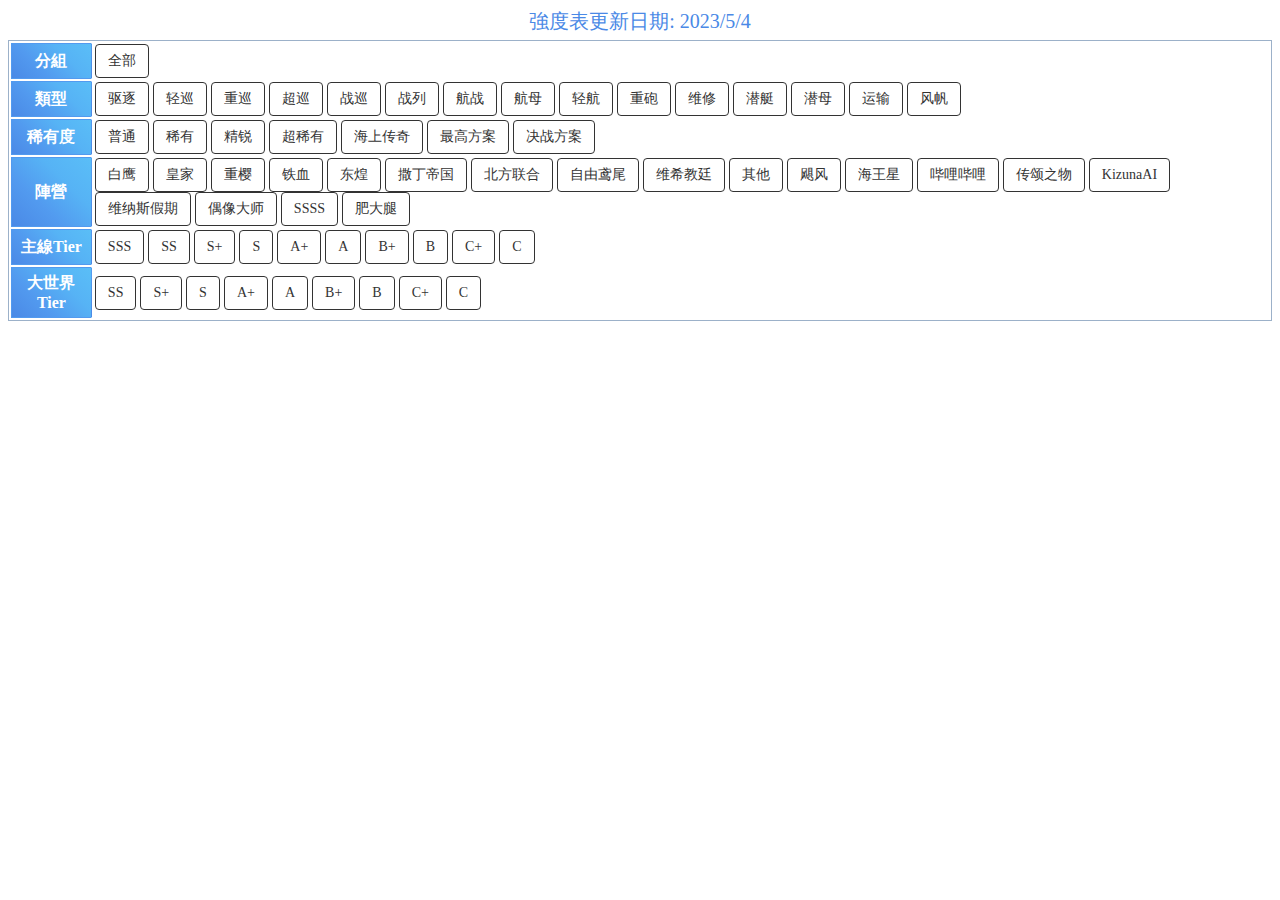
==== commit f4525d73: "index.html updated, all fleet updated for tierlist.html" ====
--- a/htmls/tierlist.html
+++ b/htmls/tierlist.html
@@ -177,8 +177,8 @@
                             data-group="3">
                             SSSS
                         </li>
-                        <li class="btn" role="button" onclick="changeDisplay('3|肥大腿')" data-option="3|肥大腿"
-                            data-group="3">
+                        <li class="btn" role="button" onclick="changeDisplay('3|Atelier Ryza')"
+                            data-option="3|Atelier Ryza" data-group="3">
                             肥大腿
                         </li>
                     </td>
@@ -188,6 +188,10 @@
                         主線Tier
                     </th>
                     <td>
+                        <li class="btn" role="button" onclick="changeDisplay('4|SSS')" data-option="4|SSS"
+                            data-group="5">
+                            SSS
+                        </li>
                         <li class="btn" role="button" onclick="changeDisplay('4|SS')" data-option="4|SS" data-group="4">
                             SS
                         </li>
@@ -458,7 +462,7 @@
                     title="英格拉罕">英格拉罕</a></span>
         </div>
         <div class="jntj-1 divsort" data-param0="0" data-param1="驱逐" data-param2="超稀有" data-param3="白鹰" data-param4="B+"
-            data-param5="null" data-param6="" style="display: none">
+            data-param5="A+" data-param6="" style="display: none">
             <div class="jntj-2"><img alt="布里斯托尔头像.jpg"
                     src="https://patchwiki.biligame.com/images/blhx/thumb/7/79/mdkc0sj4sxyt52vcsn9buzxkmiussy2.jpg/60px-%E5%B8%83%E9%87%8C%E6%96%AF%E6%89%98%E5%B0%94%E5%A4%B4%E5%83%8F.jpg"
                     decoding="async" width="60" height="60"
@@ -1204,8 +1208,8 @@
             </div><span class="jntj-4"><a href="https://wiki.biligame.com/blhx/%E6%B5%B7%E5%92%B2"
                     title="海咲">海咲</a></span>
         </div>
-        <div class="jntj-1 divsort" data-param0="0" data-param1="轻巡" data-param2="精锐" data-param3="白鹰"
-            data-param4="B" data-param5="B" data-param6="" style="display: none">
+        <div class="jntj-1 divsort" data-param0="0" data-param1="轻巡" data-param2="精锐" data-param3="白鹰" data-param4="B"
+            data-param5="B" data-param6="" style="display: none">
             <div class="jntj-2"><img alt="克利夫兰头像.jpg"
                     src="https://patchwiki.biligame.com/images/blhx/thumb/f/f1/adqyg5ulh9muhxyxs8v489s2i7ahu6k.jpg/60px-%E5%85%8B%E5%88%A9%E5%A4%AB%E5%85%B0%E5%A4%B4%E5%83%8F.jpg"
                     decoding="async" width="60" height="60"
@@ -1220,8 +1224,8 @@
             </div><span class="jntj-4"><a href="https://wiki.biligame.com/blhx/%E5%85%8B%E5%88%A9%E5%A4%AB%E5%85%B0"
                     title="克利夫兰">克利夫兰</a></span>
         </div>
-        <div class="jntj-1 divsort" data-param0="0" data-param1="轻巡" data-param2="精锐" data-param3="白鹰"
-            data-param4="B" data-param5="C+" data-param6="" style="display: none">
+        <div class="jntj-1 divsort" data-param0="0" data-param1="轻巡" data-param2="精锐" data-param3="白鹰" data-param4="B"
+            data-param5="C+" data-param6="" style="display: none">
             <div class="jntj-2"><img alt="伯明翰头像.jpg"
                     src="https://patchwiki.biligame.com/images/blhx/thumb/b/ba/t3ra4wklj8mef71msqdilux8q43t9q2.jpg/60px-%E4%BC%AF%E6%98%8E%E7%BF%B0%E5%A4%B4%E5%83%8F.jpg"
                     decoding="async" width="60" height="60"
@@ -1236,8 +1240,8 @@
             </div><span class="jntj-4"><a href="https://wiki.biligame.com/blhx/%E4%BC%AF%E6%98%8E%E7%BF%B0"
                     title="伯明翰">伯明翰</a></span>
         </div>
-        <div class="jntj-1 divsort" data-param0="0" data-param1="轻巡" data-param2="超稀有" data-param3="铁血"
-            data-param4="B" data-param5="B" data-param6="" style="display: none">
+        <div class="jntj-1 divsort" data-param0="0" data-param1="轻巡" data-param2="超稀有" data-param3="铁血" data-param4="B"
+            data-param5="B" data-param6="" style="display: none">
             <div class="jntj-2"><img alt="马格德堡头像.jpg"
                     src="https://patchwiki.biligame.com/images/blhx/thumb/2/25/sasqwfj973q5z4mf36vkfgri7fs0eof.jpg/60px-%E9%A9%AC%E6%A0%BC%E5%BE%B7%E5%A0%A1%E5%A4%B4%E5%83%8F.jpg"
                     decoding="async" width="60" height="60"
@@ -1252,8 +1256,8 @@
             </div><span class="jntj-4"><a href="https://wiki.biligame.com/blhx/%E9%A9%AC%E6%A0%BC%E5%BE%B7%E5%A0%A1"
                     title="马格德堡">马格德堡<br>马格达莱娜</a></span>
         </div>
-        <div class="jntj-1 divsort" data-param0="0" data-param1="轻巡" data-param2="超稀有" data-param3="皇家"
-            data-param4="B" data-param5="B" data-param6="" style="display: none">
+        <div class="jntj-1 divsort" data-param0="0" data-param1="轻巡" data-param2="超稀有" data-param3="皇家" data-param4="B"
+            data-param5="B" data-param6="" style="display: none">
             <div class="jntj-2"><img alt="黛朵(μ兵装)头像.jpg"
                     src="https://patchwiki.biligame.com/images/blhx/thumb/b/b8/fop7yeea6wn7i8i16oqw2oo68yvbnhb.jpg/60px-%E9%BB%9B%E6%9C%B5%28%CE%BC%E5%85%B5%E8%A3%85%29%E5%A4%B4%E5%83%8F.jpg.png"
                     decoding="async" width="60" height="60"
@@ -1270,8 +1274,8 @@
                     href="https://wiki.biligame.com/blhx/%E9%BB%9B%E6%9C%B5(%CE%BC%E5%85%B5%E8%A3%85)"
                     title="黛朵(μ兵装)">黛朵(μ兵装)</a></span>
         </div>
-        <div class="jntj-1 divsort" data-param0="0" data-param1="轻巡" data-param2="超稀有" data-param3="白鹰"
-            data-param4="B" data-param5="B" data-param6="" style="display: none">
+        <div class="jntj-1 divsort" data-param0="0" data-param1="轻巡" data-param2="超稀有" data-param3="白鹰" data-param4="B"
+            data-param5="B" data-param6="" style="display: none">
             <div class="jntj-2"><img alt="里诺头像.jpg"
                     src="https://patchwiki.biligame.com/images/blhx/thumb/2/2a/pogjc1pkbbcg0myvk3j7e7i8lbv6z2u.jpg/60px-%E9%87%8C%E8%AF%BA%E5%A4%B4%E5%83%8F.jpg"
                     decoding="async" width="60" height="60"
@@ -1286,8 +1290,8 @@
             </div><span class="jntj-4"><a href="https://wiki.biligame.com/blhx/%E9%87%8C%E8%AF%BA"
                     title="里诺">里诺</a></span>
         </div>
-        <div class="jntj-1 divsort" data-param0="0" data-param1="轻巡" data-param2="最高方案" data-param3="皇家"
-            data-param4="B" data-param5="B" data-param6="" style="display: none">
+        <div class="jntj-1 divsort" data-param0="0" data-param1="轻巡" data-param2="最高方案" data-param3="皇家" data-param4="B"
+            data-param5="B" data-param6="" style="display: none">
             <div class="jntj-2"><img alt="海王星头像.jpg"
                     src="https://patchwiki.biligame.com/images/blhx/thumb/d/d1/l3q155blb13crrs0byb3lj716kvyvj7.jpg/60px-%E6%B5%B7%E7%8E%8B%E6%98%9F%E5%A4%B4%E5%83%8F.jpg"
                     decoding="async" width="60" height="60"
@@ -1302,8 +1306,8 @@
             </div><span class="jntj-4"><a href="https://wiki.biligame.com/blhx/%E6%B5%B7%E7%8E%8B%E6%98%9F"
                     title="海王星">海王星</a></span>
         </div>
-        <div class="jntj-1 divsort" data-param0="0" data-param1="轻巡" data-param2="超稀有" data-param3="皇家"
-            data-param4="C+" data-param5="B" data-param6="" style="display: none">
+        <div class="jntj-1 divsort" data-param0="0" data-param1="轻巡" data-param2="超稀有" data-param3="皇家" data-param4="C+"
+            data-param5="B" data-param6="" style="display: none">
             <div class="jntj-2"><img alt="黛朵头像.jpg"
                     src="https://patchwiki.biligame.com/images/blhx/thumb/5/5c/84rc9yrtr823w6qcd62meojc16keaje.jpg/60px-%E9%BB%9B%E6%9C%B5%E5%A4%B4%E5%83%8F.jpg"
                     decoding="async" width="60" height="60"
@@ -1318,8 +1322,8 @@
             </div><span class="jntj-4"><a href="https://wiki.biligame.com/blhx/%E9%BB%9B%E6%9C%B5"
                     title="黛朵">黛朵</a></span>
         </div>
-        <div class="jntj-1 divsort" data-param0="0" data-param1="轻巡" data-param2="超稀有" data-param3="皇家"
-            data-param4="C+" data-param5="B" data-param6="" style="display: none">
+        <div class="jntj-1 divsort" data-param0="0" data-param1="轻巡" data-param2="超稀有" data-param3="皇家" data-param4="C+"
+            data-param5="B" data-param6="" style="display: none">
             <div class="jntj-2"><img alt="卡律布狄斯头像.jpg"
                     src="https://patchwiki.biligame.com/images/blhx/thumb/4/4a/bmjkmd7k796g435arq46swawuwjsul1.jpg/60px-%E5%8D%A1%E5%BE%8B%E5%B8%83%E7%8B%84%E6%96%AF%E5%A4%B4%E5%83%8F.jpg"
                     decoding="async" width="60" height="60"
@@ -1336,8 +1340,8 @@
                     href="https://wiki.biligame.com/blhx/%E5%8D%A1%E5%BE%8B%E5%B8%83%E7%8B%84%E6%96%AF"
                     title="卡律布狄斯">卡律布狄斯</a></span>
         </div>
-        <div class="jntj-1 divsort" data-param0="0" data-param1="轻巡" data-param2="精锐" data-param3="白鹰"
-            data-param4="C+" data-param5="C+" data-param6="" style="display: none">
+        <div class="jntj-1 divsort" data-param0="0" data-param1="轻巡" data-param2="精锐" data-param3="白鹰" data-param4="C+"
+            data-param5="C+" data-param6="" style="display: none">
             <div class="jntj-2"><img alt="克利夫兰(μ兵装)头像.jpg"
                     src="https://patchwiki.biligame.com/images/blhx/thumb/b/b3/b507sn1pbedz3sbfwqykcgbeauljrq1.jpg/60px-%E5%85%8B%E5%88%A9%E5%A4%AB%E5%85%B0%28%CE%BC%E5%85%B5%E8%A3%85%29%E5%A4%B4%E5%83%8F.jpg"
                     decoding="async" width="60" height="60"
@@ -1354,8 +1358,8 @@
                     href="https://wiki.biligame.com/blhx/%E5%85%8B%E5%88%A9%E5%A4%AB%E5%85%B0(%CE%BC%E5%85%B5%E8%A3%85)"
                     title="克利夫兰(μ兵装)">克利夫兰(μ兵装)</a></span>
         </div>
-        <div class="jntj-1 divsort" data-param0="0" data-param1="轻巡" data-param2="精锐" data-param3="白鹰"
-            data-param4="C+" data-param5="C+" data-param6="" style="display: none">
+        <div class="jntj-1 divsort" data-param0="0" data-param1="轻巡" data-param2="精锐" data-param3="白鹰" data-param4="C+"
+            data-param5="C+" data-param6="" style="display: none">
             <div class="jntj-2"><img alt="哥伦比亚头像.jpg"
                     src="https://patchwiki.biligame.com/images/blhx/thumb/3/3b/esm2f6teims0dcveteypcrh45q39atn.jpg/60px-%E5%93%A5%E4%BC%A6%E6%AF%94%E4%BA%9A%E5%A4%B4%E5%83%8F.jpg"
                     decoding="async" width="60" height="60"
@@ -1370,8 +1374,8 @@
             </div><span class="jntj-4"><a href="https://wiki.biligame.com/blhx/%E5%93%A5%E4%BC%A6%E6%AF%94%E4%BA%9A"
                     title="哥伦比亚">哥伦比亚</a></span>
         </div>
-        <div class="jntj-1 divsort" data-param0="0" data-param1="轻巡" data-param2="精锐" data-param3="铁血"
-            data-param4="C+" data-param5="C" data-param6="" style="display: none">
+        <div class="jntj-1 divsort" data-param0="0" data-param1="轻巡" data-param2="精锐" data-param3="铁血" data-param4="C+"
+            data-param5="C" data-param6="" style="display: none">
             <div class="jntj-2"><img alt="纽伦堡头像.jpg"
                     src="https://patchwiki.biligame.com/images/blhx/thumb/2/2e/rxr55rduxj37rc7klmbz8q8nmwqbice.jpg/60px-%E7%BA%BD%E4%BC%A6%E5%A0%A1%E5%A4%B4%E5%83%8F.jpg.png"
                     decoding="async" width="60" height="60"
@@ -1386,8 +1390,8 @@
             </div><span class="jntj-4"><a href="https://wiki.biligame.com/blhx/%E7%BA%BD%E4%BC%A6%E5%A0%A1"
                     title="纽伦堡">纽伦堡<br>诺菈</a></span>
         </div>
-        <div class="jntj-1 divsort" data-param0="0" data-param1="轻巡" data-param2="稀有" data-param3="白鹰"
-            data-param4="C+" data-param5="C+" data-param6="" style="display: none">
+        <div class="jntj-1 divsort" data-param0="0" data-param1="轻巡" data-param2="稀有" data-param3="白鹰" data-param4="C+"
+            data-param5="C+" data-param6="" style="display: none">
             <div class="jntj-2"><img alt="菲尼克斯头像.jpg"
                     src="https://patchwiki.biligame.com/images/blhx/thumb/3/3f/m81p9982eaqxumbnfbl74zyeodm0snr.jpg/60px-%E8%8F%B2%E5%B0%BC%E5%85%8B%E6%96%AF%E5%A4%B4%E5%83%8F.jpg"
                     decoding="async" width="60" height="60"
@@ -1418,8 +1422,8 @@
             </div><span class="jntj-4"><a href="https://wiki.biligame.com/blhx/%E8%8E%AB%E5%A6%AE%E5%8D%A1"
                     title="莫妮卡">莫妮卡</a></span>
         </div>
-        <div class="jntj-1 divsort" data-param0="0" data-param1="轻巡" data-param2="超稀有" data-param3="皇家"
-            data-param4="C+" data-param5="C+" data-param6="" style="display: none">
+        <div class="jntj-1 divsort" data-param0="0" data-param1="轻巡" data-param2="超稀有" data-param3="皇家" data-param4="C+"
+            data-param5="C+" data-param6="" style="display: none">
             <div class="jntj-2"><img alt="确捷头像.jpg"
                     src="https://patchwiki.biligame.com/images/blhx/thumb/f/f9/19wxoe1rlxpf5eh2l4o9x30bgvqkidb.jpg/60px-%E7%A1%AE%E6%8D%B7%E5%A4%B4%E5%83%8F.jpg"
                     decoding="async" width="60" height="60"
@@ -1450,8 +1454,8 @@
             </div><span class="jntj-4"><a href="https://wiki.biligame.com/blhx/%E5%9F%BA%E6%B4%9B%E5%A4%AB"
                     title="基洛夫">基洛夫</a></span>
         </div>
-        <div class="jntj-1 divsort" data-param0="0" data-param1="轻巡" data-param2="稀有" data-param3="重樱"
-            data-param4="C+" data-param5="C+" data-param6="" style="display: none">
+        <div class="jntj-1 divsort" data-param0="0" data-param1="轻巡" data-param2="稀有" data-param3="重樱" data-param4="C+"
+            data-param5="C+" data-param6="" style="display: none">
             <div class="jntj-2"><img alt="五十铃头像.jpg"
                     src="https://patchwiki.biligame.com/images/blhx/thumb/5/5a/seb01j6zk80pfl6yyv3ki6ydmt2pg1z.jpg/60px-%E4%BA%94%E5%8D%81%E9%93%83%E5%A4%B4%E5%83%8F.jpg"
                     decoding="async" width="60" height="60"
@@ -1466,8 +1470,8 @@
             </div><span class="jntj-4"><a href="https://wiki.biligame.com/blhx/%E4%BA%94%E5%8D%81%E9%93%83"
                     title="五十铃">五十铃<br>貉</a></span>
         </div>
-        <div class="jntj-1 divsort" data-param0="0" data-param1="轻巡" data-param2="精锐" data-param3=",其他"
-            data-param4="C" data-param5="C+" data-param6="" style="display: none">
+        <div class="jntj-1 divsort" data-param0="0" data-param1="轻巡" data-param2="精锐" data-param3=",其他" data-param4="C"
+            data-param5="C+" data-param6="" style="display: none">
             <div class="jntj-2"><img alt="谢菲尔德·META头像.jpg"
                     src="https://patchwiki.biligame.com/images/blhx/thumb/9/98/1shv5vuwimag78lzlldlwu1a4nzcf0q.jpg/60px-%E8%B0%A2%E8%8F%B2%E5%B0%94%E5%BE%B7%C2%B7META%E5%A4%B4%E5%83%8F.jpg"
                     decoding="async" width="60" height="60"
@@ -1484,8 +1488,8 @@
                     href="https://wiki.biligame.com/blhx/%E8%B0%A2%E8%8F%B2%E5%B0%94%E5%BE%B7%C2%B7META"
                     title="谢菲尔德·META">谢菲尔德·META</a></span>
         </div>
-        <div class="jntj-1 divsort" data-param0="0" data-param1="轻巡" data-param2="精锐" data-param3=",其他"
-            data-param4="C" data-param5="C+" data-param6="" style="display: none">
+        <div class="jntj-1 divsort" data-param0="0" data-param1="轻巡" data-param2="精锐" data-param3=",其他" data-param4="C"
+            data-param5="C+" data-param6="" style="display: none">
             <div class="jntj-2"><img alt="拉·加利索尼埃·META头像.jpg"
                     src="https://patchwiki.biligame.com/images/blhx/thumb/2/25/m1uwfvgpkt1u2xruom8okiisgi6zgub.jpg/60px-%E6%8B%89%C2%B7%E5%8A%A0%E5%88%A9%E7%B4%A2%E5%B0%BC%E5%9F%83%C2%B7META%E5%A4%B4%E5%83%8F.jpg"
                     decoding="async" width="60" height="60"
@@ -1502,8 +1506,8 @@
                     href="https://wiki.biligame.com/blhx/%E6%8B%89%C2%B7%E5%8A%A0%E5%88%A9%E7%B4%A2%E5%B0%BC%E5%9F%83%C2%B7META"
                     title="拉·加利索尼埃·META">拉·加利索尼埃·META</a></span>
         </div>
-        <div class="jntj-1 divsort" data-param0="0" data-param1="轻巡" data-param2="精锐" data-param3="白鹰"
-            data-param4="C" data-param5="C" data-param6="" style="display: none">
+        <div class="jntj-1 divsort" data-param0="0" data-param1="轻巡" data-param2="精锐" data-param3="白鹰" data-param4="C"
+            data-param5="C" data-param6="" style="display: none">
             <div class="jntj-2"><img alt="丹佛头像.jpg"
                     src="https://patchwiki.biligame.com/images/blhx/thumb/0/08/5okgxvxewhzj5mc8c7zvosmme0xw8u8.jpg/60px-%E4%B8%B9%E4%BD%9B%E5%A4%B4%E5%83%8F.jpg"
                     decoding="async" width="60" height="60"
@@ -1518,8 +1522,8 @@
             </div><span class="jntj-4"><a href="https://wiki.biligame.com/blhx/%E4%B8%B9%E4%BD%9B"
                     title="丹佛">丹佛</a></span>
         </div>
-        <div class="jntj-1 divsort" data-param0="0" data-param1="轻巡" data-param2="精锐" data-param3="白鹰"
-            data-param4="C" data-param5="C" data-param6="" style="display: none">
+        <div class="jntj-1 divsort" data-param0="0" data-param1="轻巡" data-param2="精锐" data-param3="白鹰" data-param4="C"
+            data-param5="C" data-param6="" style="display: none">
             <div class="jntj-2"><img alt="比洛克西头像.jpg"
                     src="https://patchwiki.biligame.com/images/blhx/thumb/3/3d/swi1kjekxmaod7ebe065sa6l0aadq8n.jpg/60px-%E6%AF%94%E6%B4%9B%E5%85%8B%E8%A5%BF%E5%A4%B4%E5%83%8F.jpg"
                     decoding="async" width="60" height="60"
@@ -1534,8 +1538,8 @@
             </div><span class="jntj-4"><a href="https://wiki.biligame.com/blhx/%E6%AF%94%E6%B4%9B%E5%85%8B%E8%A5%BF"
                     title="比洛克西">比洛克西</a></span>
         </div>
-        <div class="jntj-1 divsort" data-param0="0" data-param1="轻巡" data-param2="精锐" data-param3="白鹰"
-            data-param4="C" data-param5="C" data-param6="" style="display: none">
+        <div class="jntj-1 divsort" data-param0="0" data-param1="轻巡" data-param2="精锐" data-param3="白鹰" data-param4="C"
+            data-param5="C" data-param6="" style="display: none">
             <div class="jntj-2"><img alt="博伊西头像.jpg"
                     src="https://patchwiki.biligame.com/images/blhx/thumb/f/f7/elpr5hj4bmobyxb8fc4xwqrfhuo4abg.jpg/60px-%E5%8D%9A%E4%BC%8A%E8%A5%BF%E5%A4%B4%E5%83%8F.jpg"
                     decoding="async" width="60" height="60"
@@ -1550,8 +1554,8 @@
             </div><span class="jntj-4"><a href="https://wiki.biligame.com/blhx/%E5%8D%9A%E4%BC%8A%E8%A5%BF"
                     title="博伊西">博伊西<br>树城</a></span>
         </div>
-        <div class="jntj-1 divsort" data-param0="0" data-param1="轻巡" data-param2="精锐" data-param3="重樱"
-            data-param4="C" data-param5="null" data-param6="" style="display: none">
+        <div class="jntj-1 divsort" data-param0="0" data-param1="轻巡" data-param2="精锐" data-param3="重樱" data-param4="C"
+            data-param5="null" data-param6="" style="display: none">
             <div class="jntj-2"><img alt="神通头像.jpg"
                     src="https://patchwiki.biligame.com/images/blhx/thumb/1/12/fizm6tzw9o9pnavr43hin3m6n2ioz2z.jpg/60px-%E7%A5%9E%E9%80%9A%E5%A4%B4%E5%83%8F.jpg"
                     decoding="async" width="60" height="60"
@@ -1566,8 +1570,8 @@
             </div><span class="jntj-4"><a href="https://wiki.biligame.com/blhx/%E7%A5%9E%E9%80%9A"
                     title="神通">神通<br>貎</a></span>
         </div>
-        <div class="jntj-1 divsort" data-param0="0" data-param1="轻巡" data-param2="精锐" data-param3="重樱"
-            data-param4="C" data-param5="null" data-param6="" style="display: none">
+        <div class="jntj-1 divsort" data-param0="0" data-param1="轻巡" data-param2="精锐" data-param3="重樱" data-param4="C"
+            data-param5="null" data-param6="" style="display: none">
             <div class="jntj-2"><img alt="鬼怒头像.jpg"
                     src="https://patchwiki.biligame.com/images/blhx/thumb/d/db/agiytoeil8l9rd9537usp0j3oumaqcn.jpg/60px-%E9%AC%BC%E6%80%92%E5%A4%B4%E5%83%8F.jpg"
                     decoding="async" width="60" height="60"
@@ -1582,8 +1586,8 @@
             </div><span class="jntj-4"><a href="https://wiki.biligame.com/blhx/%E9%AC%BC%E6%80%92"
                     title="鬼怒">鬼怒<br>猤</a></span>
         </div>
-        <div class="jntj-1 divsort" data-param0="0" data-param1="轻巡" data-param2="精锐" data-param3="皇家"
-            data-param4="C" data-param5="C" data-param6="" style="display: none">
+        <div class="jntj-1 divsort" data-param0="0" data-param1="轻巡" data-param2="精锐" data-param3="皇家" data-param4="C"
+            data-param5="C" data-param6="" style="display: none">
             <div class="jntj-2"><img alt="谢菲尔德头像.jpg"
                     src="https://patchwiki.biligame.com/images/blhx/thumb/c/c1/4svguopuwtj5fvwfnx5bhm1nxawvyra.jpg/60px-%E8%B0%A2%E8%8F%B2%E5%B0%94%E5%BE%B7%E5%A4%B4%E5%83%8F.jpg"
                     decoding="async" width="60" height="60"
@@ -1598,8 +1602,8 @@
             </div><span class="jntj-4"><a href="https://wiki.biligame.com/blhx/%E8%B0%A2%E8%8F%B2%E5%B0%94%E5%BE%B7"
                     title="谢菲尔德">谢菲尔德</a></span>
         </div>
-        <div class="jntj-1 divsort" data-param0="0" data-param1="轻巡" data-param2="精锐" data-param3="皇家"
-            data-param4="C" data-param5="C" data-param6="" style="display: none">
+        <div class="jntj-1 divsort" data-param0="0" data-param1="轻巡" data-param2="精锐" data-param3="皇家" data-param4="C"
+            data-param5="C" data-param6="" style="display: none">
             <div class="jntj-2"><img alt="谢菲尔德(μ兵装)头像.jpg"
                     src="https://patchwiki.biligame.com/images/blhx/thumb/6/6e/ho816unf938s19rz9vpc7petnx44w1z.jpg/60px-%E8%B0%A2%E8%8F%B2%E5%B0%94%E5%BE%B7%28%CE%BC%E5%85%B5%E8%A3%85%29%E5%A4%B4%E5%83%8F.jpg"
                     decoding="async" width="60" height="60"
@@ -1616,8 +1620,8 @@
                     href="https://wiki.biligame.com/blhx/%E8%B0%A2%E8%8F%B2%E5%B0%94%E5%BE%B7(%CE%BC%E5%85%B5%E8%A3%85)"
                     title="谢菲尔德(μ兵装)">谢菲尔德(μ兵装)</a></span>
         </div>
-        <div class="jntj-1 divsort" data-param0="0" data-param1="轻巡" data-param2="稀有" data-param3="铁血"
-            data-param4="C" data-param5="C" data-param6="" style="display: none">
+        <div class="jntj-1 divsort" data-param0="0" data-param1="轻巡" data-param2="稀有" data-param3="铁血" data-param4="C"
+            data-param5="C" data-param6="" style="display: none">
             <div class="jntj-2"><img alt="莱比锡头像.jpg"
                     src="https://patchwiki.biligame.com/images/blhx/thumb/b/b4/ngyonuq9mtqvyq3r2uax9l7coo7ljvk.jpg/60px-%E8%8E%B1%E6%AF%94%E9%94%A1%E5%A4%B4%E5%83%8F.jpg"
                     decoding="async" width="60" height="60"
@@ -1632,8 +1636,8 @@
             </div><span class="jntj-4"><a href="https://wiki.biligame.com/blhx/%E8%8E%B1%E6%AF%94%E9%94%A1"
                     title="莱比锡">莱比锡<br>莉普莎</a></span>
         </div>
-        <div class="jntj-1 divsort" data-param0="0" data-param1="轻巡" data-param2="稀有" data-param3="皇家"
-            data-param4="C" data-param5="C" data-param6="" style="display: none">
+        <div class="jntj-1 divsort" data-param0="0" data-param1="轻巡" data-param2="稀有" data-param3="皇家" data-param4="C"
+            data-param5="C" data-param6="" style="display: none">
             <div class="jntj-2"><img alt="纽卡斯尔头像.jpg"
                     src="https://patchwiki.biligame.com/images/blhx/thumb/c/ce/beoh1bd81eaufbn1r6gpn3hyubcwltb.jpg/60px-%E7%BA%BD%E5%8D%A1%E6%96%AF%E5%B0%94%E5%A4%B4%E5%83%8F.jpg"
                     decoding="async" width="60" height="60"
@@ -1697,20 +1701,3298 @@
                     title="海天">海天</a></span>
         </div>
         <div class="jntj-1 divsort" data-param0="0" data-param1="轻巡" data-param2="精锐" data-param3="东煌"
-        data-param4="null" data-param5="C" data-param6="" style="display: none">
+            data-param4="null" data-param5="C" data-param6="" style="display: none">
             <div class="jntj-2"><img alt="海圻头像.jpg"
                     src="https://patchwiki.biligame.com/images/blhx/thumb/7/7e/0uwhodwvufxzr8jegcdneyfzcwuh7zy.jpg/60px-%E6%B5%B7%E5%9C%BB%E5%A4%B4%E5%83%8F.jpg"
                     decoding="async" width="60" height="60"
                     srcset="https://patchwiki.biligame.com/images/blhx/thumb/7/7e/0uwhodwvufxzr8jegcdneyfzcwuh7zy.jpg/90px-%E6%B5%B7%E5%9C%BB%E5%A4%B4%E5%83%8F.jpg 1.5x, https://patchwiki.biligame.com/images/blhx/7/7e/0uwhodwvufxzr8jegcdneyfzcwuh7zy.jpg 2x"
                     data-file-width="100" data-file-height="100">
-                <div class="jntj-3"><a href="https://wiki.biligame.com/blhx/%E6%B5%B7%E5%9C%BB" title="海圻"><img alt="舰娘头像外框精锐.png"
-                            src="https://patchwiki.biligame.com/images/blhx/thumb/a/a5/5whkzvt200zwhhx0h0iz9qo1kldnidj.png/60px-%E8%88%B0%E5%A8%98%E5%A4%B4%E5%83%8F%E5%A4%96%E6%A1%86%E7%B2%BE%E9%94%90.png"
-                            decoding="async" width="60" height="60"
-                            srcset="https://patchwiki.biligame.com/images/blhx/thumb/a/a5/5whkzvt200zwhhx0h0iz9qo1kldnidj.png/90px-%E8%88%B0%E5%A8%98%E5%A4%B4%E5%83%8F%E5%A4%96%E6%A1%86%E7%B2%BE%E9%94%90.png 1.5x, https://patchwiki.biligame.com/images/blhx/a/a5/5whkzvt200zwhhx0h0iz9qo1kldnidj.png 2x"
-                            data-file-width="95" data-file-height="95"></a></div>
-            </div><span class="jntj-4"><a href="https://wiki.biligame.com/blhx/%E6%B5%B7%E5%9C%BB" title="海圻">海圻</a></span>
+                <div class="jntj-3"><a href="https://wiki.biligame.com/blhx/%E6%B5%B7%E5%9C%BB" title="海圻"><img
+                            alt="舰娘头像外框精锐.png"
+                            src="https://patchwiki.biligame.com/images/blhx/thumb/a/a5/5whkzvt200zwhhx0h0iz9qo1kldnidj.png/60px-%E8%88%B0%E5%A8%98%E5%A4%B4%E5%83%8F%E5%A4%96%E6%A1%86%E7%B2%BE%E9%94%90.png"
+                            decoding="async" width="60" height="60"
+                            srcset="https://patchwiki.biligame.com/images/blhx/thumb/a/a5/5whkzvt200zwhhx0h0iz9qo1kldnidj.png/90px-%E8%88%B0%E5%A8%98%E5%A4%B4%E5%83%8F%E5%A4%96%E6%A1%86%E7%B2%BE%E9%94%90.png 1.5x, https://patchwiki.biligame.com/images/blhx/a/a5/5whkzvt200zwhhx0h0iz9qo1kldnidj.png 2x"
+                            data-file-width="95" data-file-height="95"></a></div>
+            </div><span class="jntj-4"><a href="https://wiki.biligame.com/blhx/%E6%B5%B7%E5%9C%BB"
+                    title="海圻">海圻</a></span>
         </div>
         <!-- 重巡 -->
+        <div class="jntj-1 divsort" data-param0="0" data-param1="超巡" data-param2="决战方案" data-param3="铁血"
+            data-param4="SS" data-param5="SS" data-param6="" style="display: none">
+            <div class="jntj-2"><img alt="埃吉尔头像.jpg"
+                    src="https://patchwiki.biligame.com/images/blhx/thumb/3/3d/jtr1kbtblv53ja8j7wta2rf2z88ahff.jpg/60px-%E5%9F%83%E5%90%89%E5%B0%94%E5%A4%B4%E5%83%8F.jpg"
+                    decoding="async" width="60" height="60"
+                    srcset="https://patchwiki.biligame.com/images/blhx/thumb/3/3d/jtr1kbtblv53ja8j7wta2rf2z88ahff.jpg/90px-%E5%9F%83%E5%90%89%E5%B0%94%E5%A4%B4%E5%83%8F.jpg 1.5x, https://patchwiki.biligame.com/images/blhx/3/3d/jtr1kbtblv53ja8j7wta2rf2z88ahff.jpg 2x"
+                    data-file-width="100" data-file-height="100">
+                <div class="jntj-3"><a href="https://wiki.biligame.com/blhx/%E5%9F%83%E5%90%89%E5%B0%94"
+                        title="埃吉尔"><img alt="舰娘头像外框决战方案.png"
+                            src="https://patchwiki.biligame.com/images/blhx/thumb/e/ef/ibj3a3mauy8nrdsjfxncb7v7r7hnfq6.png/60px-%E8%88%B0%E5%A8%98%E5%A4%B4%E5%83%8F%E5%A4%96%E6%A1%86%E5%86%B3%E6%88%98%E6%96%B9%E6%A1%88.png"
+                            decoding="async" width="60" height="60"
+                            srcset="https://patchwiki.biligame.com/images/blhx/thumb/e/ef/ibj3a3mauy8nrdsjfxncb7v7r7hnfq6.png/90px-%E8%88%B0%E5%A8%98%E5%A4%B4%E5%83%8F%E5%A4%96%E6%A1%86%E5%86%B3%E6%88%98%E6%96%B9%E6%A1%88.png 1.5x, https://patchwiki.biligame.com/images/blhx/e/ef/ibj3a3mauy8nrdsjfxncb7v7r7hnfq6.png 2x"
+                            data-file-width="95" data-file-height="95"></a></div>
+            </div><span class="jntj-4"><a href="https://wiki.biligame.com/blhx/%E5%9F%83%E5%90%89%E5%B0%94"
+                    title="埃吉尔">埃吉尔<br>埃格妮丝</a></span>
+        </div>
+        <div class="jntj-1 divsort" data-param0="0" data-param1="重巡" data-param2="最高方案" data-param3="白鹰"
+            data-param4="SS" data-param5="SS" data-param6="" style="display: none">
+            <div class="jntj-2"><img alt="安克雷奇头像.jpg"
+                    src="https://patchwiki.biligame.com/images/blhx/thumb/d/d0/oifgggzgik1o88paxxikmtxv8fvuc52.jpg/60px-%E5%AE%89%E5%85%8B%E9%9B%B7%E5%A5%87%E5%A4%B4%E5%83%8F.jpg"
+                    decoding="async" width="60" height="60"
+                    srcset="https://patchwiki.biligame.com/images/blhx/thumb/d/d0/oifgggzgik1o88paxxikmtxv8fvuc52.jpg/90px-%E5%AE%89%E5%85%8B%E9%9B%B7%E5%A5%87%E5%A4%B4%E5%83%8F.jpg 1.5x, https://patchwiki.biligame.com/images/blhx/d/d0/oifgggzgik1o88paxxikmtxv8fvuc52.jpg 2x"
+                    data-file-width="100" data-file-height="100">
+                <div class="jntj-3"><a href="https://wiki.biligame.com/blhx/%E5%AE%89%E5%85%8B%E9%9B%B7%E5%A5%87"
+                        title="安克雷奇"><img alt="舰娘头像外框最高方案.png"
+                            src="https://patchwiki.biligame.com/images/blhx/thumb/6/6a/9vt4djm7me8mwmjczrynb01x270jy12.png/60px-%E8%88%B0%E5%A8%98%E5%A4%B4%E5%83%8F%E5%A4%96%E6%A1%86%E6%9C%80%E9%AB%98%E6%96%B9%E6%A1%88.png"
+                            decoding="async" width="60" height="60"
+                            srcset="https://patchwiki.biligame.com/images/blhx/thumb/6/6a/9vt4djm7me8mwmjczrynb01x270jy12.png/90px-%E8%88%B0%E5%A8%98%E5%A4%B4%E5%83%8F%E5%A4%96%E6%A1%86%E6%9C%80%E9%AB%98%E6%96%B9%E6%A1%88.png 1.5x, https://patchwiki.biligame.com/images/blhx/6/6a/9vt4djm7me8mwmjczrynb01x270jy12.png 2x"
+                            data-file-width="95" data-file-height="95"></a></div>
+            </div><span class="jntj-4"><a href="https://wiki.biligame.com/blhx/%E5%AE%89%E5%85%8B%E9%9B%B7%E5%A5%87"
+                    title="安克雷奇">安克雷奇</a></span>
+        </div>
+        <div class="jntj-1 divsort" data-param0="0" data-param1="超巡" data-param2="决战方案" data-param3="自由鸢尾"
+            data-param4="S+" data-param5="S+" data-param6="" style="display: none">
+            <div class="jntj-2"><img alt="布雷斯特头像.jpg"
+                    src="https://patchwiki.biligame.com/images/blhx/thumb/c/c1/aifyle733511x0w16g9rczzmqkm3arp.jpg/60px-%E5%B8%83%E9%9B%B7%E6%96%AF%E7%89%B9%E5%A4%B4%E5%83%8F.jpg"
+                    decoding="async" width="60" height="60"
+                    srcset="https://patchwiki.biligame.com/images/blhx/thumb/c/c1/aifyle733511x0w16g9rczzmqkm3arp.jpg/90px-%E5%B8%83%E9%9B%B7%E6%96%AF%E7%89%B9%E5%A4%B4%E5%83%8F.jpg 1.5x, https://patchwiki.biligame.com/images/blhx/c/c1/aifyle733511x0w16g9rczzmqkm3arp.jpg 2x"
+                    data-file-width="100" data-file-height="100">
+                <div class="jntj-3"><a href="https://wiki.biligame.com/blhx/%E5%B8%83%E9%9B%B7%E6%96%AF%E7%89%B9"
+                        title="布雷斯特"><img alt="舰娘头像外框决战方案.png"
+                            src="https://patchwiki.biligame.com/images/blhx/thumb/e/ef/ibj3a3mauy8nrdsjfxncb7v7r7hnfq6.png/60px-%E8%88%B0%E5%A8%98%E5%A4%B4%E5%83%8F%E5%A4%96%E6%A1%86%E5%86%B3%E6%88%98%E6%96%B9%E6%A1%88.png"
+                            decoding="async" width="60" height="60"
+                            srcset="https://patchwiki.biligame.com/images/blhx/thumb/e/ef/ibj3a3mauy8nrdsjfxncb7v7r7hnfq6.png/90px-%E8%88%B0%E5%A8%98%E5%A4%B4%E5%83%8F%E5%A4%96%E6%A1%86%E5%86%B3%E6%88%98%E6%96%B9%E6%A1%88.png 1.5x, https://patchwiki.biligame.com/images/blhx/e/ef/ibj3a3mauy8nrdsjfxncb7v7r7hnfq6.png 2x"
+                            data-file-width="95" data-file-height="95"></a></div>
+            </div><span class="jntj-4"><a href="https://wiki.biligame.com/blhx/%E5%B8%83%E9%9B%B7%E6%96%AF%E7%89%B9"
+                    title="布雷斯特">布雷斯特</a></span>
+        </div>
+        <div class="jntj-1 divsort" data-param0="0" data-param1="超巡" data-param2="海上传奇" data-param3="北方联合"
+            data-param4="S" data-param5="S" data-param6="" style="display: none">
+            <div class="jntj-2"><img alt="喀琅施塔得头像.jpg"
+                    src="https://patchwiki.biligame.com/images/blhx/thumb/1/19/e1fze1bwju99c3oxfbo6w60dnpggij2.jpg/60px-%E5%96%80%E7%90%85%E6%96%BD%E5%A1%94%E5%BE%97%E5%A4%B4%E5%83%8F.jpg"
+                    decoding="async" width="60" height="60"
+                    srcset="https://patchwiki.biligame.com/images/blhx/thumb/1/19/e1fze1bwju99c3oxfbo6w60dnpggij2.jpg/90px-%E5%96%80%E7%90%85%E6%96%BD%E5%A1%94%E5%BE%97%E5%A4%B4%E5%83%8F.jpg 1.5x, https://patchwiki.biligame.com/images/blhx/1/19/e1fze1bwju99c3oxfbo6w60dnpggij2.jpg 2x"
+                    data-file-width="100" data-file-height="100">
+                <div class="jntj-3"><a
+                        href="https://wiki.biligame.com/blhx/%E5%96%80%E7%90%85%E6%96%BD%E5%A1%94%E5%BE%97"
+                        title="喀琅施塔得"><img alt="舰娘头像外框海上传奇.png"
+                            src="https://patchwiki.biligame.com/images/blhx/thumb/6/6d/qqv5oy3xs40d3055cco6bsm0j4k4gzk.png/60px-%E8%88%B0%E5%A8%98%E5%A4%B4%E5%83%8F%E5%A4%96%E6%A1%86%E6%B5%B7%E4%B8%8A%E4%BC%A0%E5%A5%87.png"
+                            decoding="async" width="60" height="60"
+                            srcset="https://patchwiki.biligame.com/images/blhx/thumb/6/6d/qqv5oy3xs40d3055cco6bsm0j4k4gzk.png/90px-%E8%88%B0%E5%A8%98%E5%A4%B4%E5%83%8F%E5%A4%96%E6%A1%86%E6%B5%B7%E4%B8%8A%E4%BC%A0%E5%A5%87.png 1.5x, https://patchwiki.biligame.com/images/blhx/6/6d/qqv5oy3xs40d3055cco6bsm0j4k4gzk.png 2x"
+                            data-file-width="95" data-file-height="95"></a></div>
+            </div><span class="jntj-4"><a
+                    href="https://wiki.biligame.com/blhx/%E5%96%80%E7%90%85%E6%96%BD%E5%A1%94%E5%BE%97"
+                    title="喀琅施塔得">喀琅施塔得</a></span>
+        </div>
+        <div class="jntj-1 divsort" data-param0="0" data-param1="超巡" data-param2="决战方案" data-param3="重樱" data-param4="S"
+            data-param5="S" data-param6="" style="display: none">
+            <div class="jntj-2"><img alt="吾妻头像.jpg"
+                    src="https://patchwiki.biligame.com/images/blhx/thumb/9/96/o2wr2935t2pynnix87qhrepl0u0aau4.jpg/60px-%E5%90%BE%E5%A6%BB%E5%A4%B4%E5%83%8F.jpg"
+                    decoding="async" width="60" height="60"
+                    srcset="https://patchwiki.biligame.com/images/blhx/thumb/9/96/o2wr2935t2pynnix87qhrepl0u0aau4.jpg/90px-%E5%90%BE%E5%A6%BB%E5%A4%B4%E5%83%8F.jpg 1.5x, https://patchwiki.biligame.com/images/blhx/9/96/o2wr2935t2pynnix87qhrepl0u0aau4.jpg 2x"
+                    data-file-width="100" data-file-height="100">
+                <div class="jntj-3"><a href="https://wiki.biligame.com/blhx/%E5%90%BE%E5%A6%BB" title="吾妻"><img
+                            alt="舰娘头像外框决战方案.png"
+                            src="https://patchwiki.biligame.com/images/blhx/thumb/e/ef/ibj3a3mauy8nrdsjfxncb7v7r7hnfq6.png/60px-%E8%88%B0%E5%A8%98%E5%A4%B4%E5%83%8F%E5%A4%96%E6%A1%86%E5%86%B3%E6%88%98%E6%96%B9%E6%A1%88.png"
+                            decoding="async" width="60" height="60"
+                            srcset="https://patchwiki.biligame.com/images/blhx/thumb/e/ef/ibj3a3mauy8nrdsjfxncb7v7r7hnfq6.png/90px-%E8%88%B0%E5%A8%98%E5%A4%B4%E5%83%8F%E5%A4%96%E6%A1%86%E5%86%B3%E6%88%98%E6%96%B9%E6%A1%88.png 1.5x, https://patchwiki.biligame.com/images/blhx/e/ef/ibj3a3mauy8nrdsjfxncb7v7r7hnfq6.png 2x"
+                            data-file-width="95" data-file-height="95"></a></div>
+            </div><span class="jntj-4"><a href="https://wiki.biligame.com/blhx/%E5%90%BE%E5%A6%BB"
+                    title="吾妻">吾妻<br>猉</a></span>
+        </div>
+        <div class="jntj-1 divsort" data-param0="0" data-param1="重巡" data-param2="决战方案" data-param3="皇家"
+            data-param4="A+" data-param5="A+" data-param6="" style="display: none">
+            <div class="jntj-2"><img alt="德雷克头像.jpg"
+                    src="https://patchwiki.biligame.com/images/blhx/thumb/8/86/i1ked3youic8rg074xm4vaxfc2kryty.jpg/60px-%E5%BE%B7%E9%9B%B7%E5%85%8B%E5%A4%B4%E5%83%8F.jpg"
+                    decoding="async" width="60" height="60"
+                    srcset="https://patchwiki.biligame.com/images/blhx/thumb/8/86/i1ked3youic8rg074xm4vaxfc2kryty.jpg/90px-%E5%BE%B7%E9%9B%B7%E5%85%8B%E5%A4%B4%E5%83%8F.jpg 1.5x, https://patchwiki.biligame.com/images/blhx/8/86/i1ked3youic8rg074xm4vaxfc2kryty.jpg 2x"
+                    data-file-width="100" data-file-height="100">
+                <div class="jntj-3"><a href="https://wiki.biligame.com/blhx/%E5%BE%B7%E9%9B%B7%E5%85%8B"
+                        title="德雷克"><img alt="舰娘头像外框决战方案.png"
+                            src="https://patchwiki.biligame.com/images/blhx/thumb/e/ef/ibj3a3mauy8nrdsjfxncb7v7r7hnfq6.png/60px-%E8%88%B0%E5%A8%98%E5%A4%B4%E5%83%8F%E5%A4%96%E6%A1%86%E5%86%B3%E6%88%98%E6%96%B9%E6%A1%88.png"
+                            decoding="async" width="60" height="60"
+                            srcset="https://patchwiki.biligame.com/images/blhx/thumb/e/ef/ibj3a3mauy8nrdsjfxncb7v7r7hnfq6.png/90px-%E8%88%B0%E5%A8%98%E5%A4%B4%E5%83%8F%E5%A4%96%E6%A1%86%E5%86%B3%E6%88%98%E6%96%B9%E6%A1%88.png 1.5x, https://patchwiki.biligame.com/images/blhx/e/ef/ibj3a3mauy8nrdsjfxncb7v7r7hnfq6.png 2x"
+                            data-file-width="95" data-file-height="95"></a></div>
+            </div><span class="jntj-4"><a href="https://wiki.biligame.com/blhx/%E5%BE%B7%E9%9B%B7%E5%85%8B"
+                    title="德雷克">德雷克</a></span>
+        </div>
+        <div class="jntj-1 divsort" data-param0="0" data-param1="重巡" data-param2="最高方案" data-param3="皇家"
+            data-param4="A+" data-param5="A+" data-param6="" style="display: none">
+            <div class="jntj-2"><img alt="柴郡头像.jpg"
+                    src="https://patchwiki.biligame.com/images/blhx/thumb/8/84/5phpv3wpastmnpgwy6aai7oe0mav76g.jpg/60px-%E6%9F%B4%E9%83%A1%E5%A4%B4%E5%83%8F.jpg"
+                    decoding="async" width="60" height="60"
+                    srcset="https://patchwiki.biligame.com/images/blhx/thumb/8/84/5phpv3wpastmnpgwy6aai7oe0mav76g.jpg/90px-%E6%9F%B4%E9%83%A1%E5%A4%B4%E5%83%8F.jpg 1.5x, https://patchwiki.biligame.com/images/blhx/8/84/5phpv3wpastmnpgwy6aai7oe0mav76g.jpg 2x"
+                    data-file-width="100" data-file-height="100">
+                <div class="jntj-3"><a href="https://wiki.biligame.com/blhx/%E6%9F%B4%E9%83%A1" title="柴郡"><img
+                            alt="舰娘头像外框最高方案.png"
+                            src="https://patchwiki.biligame.com/images/blhx/thumb/6/6a/9vt4djm7me8mwmjczrynb01x270jy12.png/60px-%E8%88%B0%E5%A8%98%E5%A4%B4%E5%83%8F%E5%A4%96%E6%A1%86%E6%9C%80%E9%AB%98%E6%96%B9%E6%A1%88.png"
+                            decoding="async" width="60" height="60"
+                            srcset="https://patchwiki.biligame.com/images/blhx/thumb/6/6a/9vt4djm7me8mwmjczrynb01x270jy12.png/90px-%E8%88%B0%E5%A8%98%E5%A4%B4%E5%83%8F%E5%A4%96%E6%A1%86%E6%9C%80%E9%AB%98%E6%96%B9%E6%A1%88.png 1.5x, https://patchwiki.biligame.com/images/blhx/6/6a/9vt4djm7me8mwmjczrynb01x270jy12.png 2x"
+                            data-file-width="95" data-file-height="95"></a></div>
+            </div><span class="jntj-4"><a href="https://wiki.biligame.com/blhx/%E6%9F%B4%E9%83%A1"
+                    title="柴郡">柴郡</a></span>
+        </div>
+        <div class="jntj-1 divsort" data-param0="0" data-param1="重巡" data-param2="超稀有" data-param3="铁血" data-param4="A"
+            data-param5="A" data-param6="" style="display: none">
+            <div class="jntj-2"><img alt="欧根亲王头像.jpg"
+                    src="https://patchwiki.biligame.com/images/blhx/thumb/1/1b/9ilgxv3l42uvdkqcb6395oj2n2o5dts.jpg/60px-%E6%AC%A7%E6%A0%B9%E4%BA%B2%E7%8E%8B%E5%A4%B4%E5%83%8F.jpg"
+                    decoding="async" width="60" height="60"
+                    srcset="https://patchwiki.biligame.com/images/blhx/thumb/1/1b/9ilgxv3l42uvdkqcb6395oj2n2o5dts.jpg/90px-%E6%AC%A7%E6%A0%B9%E4%BA%B2%E7%8E%8B%E5%A4%B4%E5%83%8F.jpg 1.5x, https://patchwiki.biligame.com/images/blhx/1/1b/9ilgxv3l42uvdkqcb6395oj2n2o5dts.jpg 2x"
+                    data-file-width="100" data-file-height="100">
+                <div class="jntj-3"><a href="https://wiki.biligame.com/blhx/%E6%AC%A7%E6%A0%B9%E4%BA%B2%E7%8E%8B"
+                        title="欧根亲王"><img alt="舰娘头像外框超稀有.png"
+                            src="https://patchwiki.biligame.com/images/blhx/thumb/a/a2/ptog1j220x5q02hytpwc8al7f229qk9.png/60px-%E8%88%B0%E5%A8%98%E5%A4%B4%E5%83%8F%E5%A4%96%E6%A1%86%E8%B6%85%E7%A8%80%E6%9C%89.png"
+                            decoding="async" width="60" height="60"
+                            srcset="https://patchwiki.biligame.com/images/blhx/thumb/a/a2/ptog1j220x5q02hytpwc8al7f229qk9.png/90px-%E8%88%B0%E5%A8%98%E5%A4%B4%E5%83%8F%E5%A4%96%E6%A1%86%E8%B6%85%E7%A8%80%E6%9C%89.png 1.5x, https://patchwiki.biligame.com/images/blhx/a/a2/ptog1j220x5q02hytpwc8al7f229qk9.png 2x"
+                            data-file-width="95" data-file-height="95"></a></div>
+            </div><span class="jntj-4"><a href="https://wiki.biligame.com/blhx/%E6%AC%A7%E6%A0%B9%E4%BA%B2%E7%8E%8B"
+                    title="欧根亲王">欧根亲王<br>萨沃伊亲王</a></span>
+        </div>
+        <div class="jntj-1 divsort" data-param0="0" data-param1="重巡" data-param2="超稀有" data-param3="铁血" data-param4="A"
+            data-param5="A" data-param6="" style="display: none">
+            <div class="jntj-2"><img alt="布吕歇尔头像.jpg"
+                    src="https://patchwiki.biligame.com/images/blhx/thumb/4/4a/a831wbtieqqvxpu6trgoih8yffqxmzu.jpg/60px-%E5%B8%83%E5%90%95%E6%AD%87%E5%B0%94%E5%A4%B4%E5%83%8F.jpg"
+                    decoding="async" width="60" height="60"
+                    srcset="https://patchwiki.biligame.com/images/blhx/thumb/4/4a/a831wbtieqqvxpu6trgoih8yffqxmzu.jpg/90px-%E5%B8%83%E5%90%95%E6%AD%87%E5%B0%94%E5%A4%B4%E5%83%8F.jpg 1.5x, https://patchwiki.biligame.com/images/blhx/4/4a/a831wbtieqqvxpu6trgoih8yffqxmzu.jpg 2x"
+                    data-file-width="100" data-file-height="100">
+                <div class="jntj-3"><a href="https://wiki.biligame.com/blhx/%E5%B8%83%E5%90%95%E6%AD%87%E5%B0%94"
+                        title="布吕歇尔"><img alt="舰娘头像外框超稀有.png"
+                            src="https://patchwiki.biligame.com/images/blhx/thumb/a/a2/ptog1j220x5q02hytpwc8al7f229qk9.png/60px-%E8%88%B0%E5%A8%98%E5%A4%B4%E5%83%8F%E5%A4%96%E6%A1%86%E8%B6%85%E7%A8%80%E6%9C%89.png"
+                            decoding="async" width="60" height="60"
+                            srcset="https://patchwiki.biligame.com/images/blhx/thumb/a/a2/ptog1j220x5q02hytpwc8al7f229qk9.png/90px-%E8%88%B0%E5%A8%98%E5%A4%B4%E5%83%8F%E5%A4%96%E6%A1%86%E8%B6%85%E7%A8%80%E6%9C%89.png 1.5x, https://patchwiki.biligame.com/images/blhx/a/a2/ptog1j220x5q02hytpwc8al7f229qk9.png 2x"
+                            data-file-width="95" data-file-height="95"></a></div>
+            </div><span class="jntj-4"><a href="https://wiki.biligame.com/blhx/%E5%B8%83%E5%90%95%E6%AD%87%E5%B0%94"
+                    title="布吕歇尔">布吕歇尔<br>布丽吉特</a></span>
+        </div>
+        <div class="jntj-1 divsort" data-param0="0" data-param1="重巡" data-param2="超稀有" data-param3="白鹰" data-param4="A"
+            data-param5="A" data-param6="" style="display: none">
+            <div class="jntj-2"><img alt="旧金山头像.jpg"
+                    src="https://patchwiki.biligame.com/images/blhx/thumb/e/e0/5i5szoqpkr5eyd5tn8a94zxcfdwwhjm.jpg/60px-%E6%97%A7%E9%87%91%E5%B1%B1%E5%A4%B4%E5%83%8F.jpg"
+                    decoding="async" width="60" height="60"
+                    srcset="https://patchwiki.biligame.com/images/blhx/thumb/e/e0/5i5szoqpkr5eyd5tn8a94zxcfdwwhjm.jpg/90px-%E6%97%A7%E9%87%91%E5%B1%B1%E5%A4%B4%E5%83%8F.jpg 1.5x, https://patchwiki.biligame.com/images/blhx/e/e0/5i5szoqpkr5eyd5tn8a94zxcfdwwhjm.jpg 2x"
+                    data-file-width="100" data-file-height="100">
+                <div class="jntj-3"><a href="https://wiki.biligame.com/blhx/%E6%97%A7%E9%87%91%E5%B1%B1"
+                        title="旧金山"><img alt="舰娘头像外框超稀有.png"
+                            src="https://patchwiki.biligame.com/images/blhx/thumb/a/a2/ptog1j220x5q02hytpwc8al7f229qk9.png/60px-%E8%88%B0%E5%A8%98%E5%A4%B4%E5%83%8F%E5%A4%96%E6%A1%86%E8%B6%85%E7%A8%80%E6%9C%89.png"
+                            decoding="async" width="60" height="60"
+                            srcset="https://patchwiki.biligame.com/images/blhx/thumb/a/a2/ptog1j220x5q02hytpwc8al7f229qk9.png/90px-%E8%88%B0%E5%A8%98%E5%A4%B4%E5%83%8F%E5%A4%96%E6%A1%86%E8%B6%85%E7%A8%80%E6%9C%89.png 1.5x, https://patchwiki.biligame.com/images/blhx/a/a2/ptog1j220x5q02hytpwc8al7f229qk9.png 2x"
+                            data-file-width="95" data-file-height="95"></a></div>
+            </div><span class="jntj-4"><a href="https://wiki.biligame.com/blhx/%E6%97%A7%E9%87%91%E5%B1%B1"
+                    title="旧金山">旧金山<br>雾城</a></span>
+        </div>
+        <div class="jntj-1 divsort" data-param0="0" data-param1="重巡" data-param2="精锐" data-param3="重樱" data-param4="A"
+            data-param5="A" data-param6="" style="display: none">
+            <div class="jntj-2"><img alt="羽黑头像.jpg"
+                    src="https://patchwiki.biligame.com/images/blhx/thumb/2/25/88yrnbwo978agid6j5pw0dswpz73og1.jpg/60px-%E7%BE%BD%E9%BB%91%E5%A4%B4%E5%83%8F.jpg"
+                    decoding="async" width="60" height="60"
+                    srcset="https://patchwiki.biligame.com/images/blhx/thumb/2/25/88yrnbwo978agid6j5pw0dswpz73og1.jpg/90px-%E7%BE%BD%E9%BB%91%E5%A4%B4%E5%83%8F.jpg 1.5x, https://patchwiki.biligame.com/images/blhx/2/25/88yrnbwo978agid6j5pw0dswpz73og1.jpg 2x"
+                    data-file-width="100" data-file-height="100">
+                <div class="jntj-3"><a href="https://wiki.biligame.com/blhx/%E7%BE%BD%E9%BB%91" title="羽黑"><img
+                            alt="舰娘头像外框精锐.png"
+                            src="https://patchwiki.biligame.com/images/blhx/thumb/a/a5/5whkzvt200zwhhx0h0iz9qo1kldnidj.png/60px-%E8%88%B0%E5%A8%98%E5%A4%B4%E5%83%8F%E5%A4%96%E6%A1%86%E7%B2%BE%E9%94%90.png"
+                            decoding="async" width="60" height="60"
+                            srcset="https://patchwiki.biligame.com/images/blhx/thumb/a/a5/5whkzvt200zwhhx0h0iz9qo1kldnidj.png/90px-%E8%88%B0%E5%A8%98%E5%A4%B4%E5%83%8F%E5%A4%96%E6%A1%86%E7%B2%BE%E9%94%90.png 1.5x, https://patchwiki.biligame.com/images/blhx/a/a5/5whkzvt200zwhhx0h0iz9qo1kldnidj.png 2x"
+                            data-file-width="95" data-file-height="95"></a></div>
+            </div><span class="jntj-4"><a href="https://wiki.biligame.com/blhx/%E7%BE%BD%E9%BB%91"
+                    title="羽黑">羽黑<br>犰</a></span>
+        </div>
+        <div class="jntj-1 divsort" data-param0="0" data-param1="超巡" data-param2="超稀有" data-param3="Atelier Ryza"
+            data-param4="A" data-param5="A" data-param6="" style="display: none">
+            <div class="jntj-2"><img alt="卡菈·伊迪亚斯头像.jpg"
+                    src="https://patchwiki.biligame.com/images/blhx/thumb/9/91/0wwyiybkayx4e631kl7v5ggmth01ugj.jpg/60px-%E5%8D%A1%E8%8F%88%C2%B7%E4%BC%8A%E8%BF%AA%E4%BA%9A%E6%96%AF%E5%A4%B4%E5%83%8F.jpg"
+                    decoding="async" width="60" height="60"
+                    srcset="https://patchwiki.biligame.com/images/blhx/thumb/9/91/0wwyiybkayx4e631kl7v5ggmth01ugj.jpg/90px-%E5%8D%A1%E8%8F%88%C2%B7%E4%BC%8A%E8%BF%AA%E4%BA%9A%E6%96%AF%E5%A4%B4%E5%83%8F.jpg 1.5x, https://patchwiki.biligame.com/images/blhx/9/91/0wwyiybkayx4e631kl7v5ggmth01ugj.jpg 2x"
+                    data-file-width="100" data-file-height="100">
+                <div class="jntj-3"><a
+                        href="https://wiki.biligame.com/blhx/%E5%8D%A1%E8%8F%88%C2%B7%E4%BC%8A%E8%BF%AA%E4%BA%9A%E6%96%AF"
+                        title="卡菈·伊迪亚斯"><img alt="舰娘头像外框超稀有.png"
+                            src="https://patchwiki.biligame.com/images/blhx/thumb/a/a2/ptog1j220x5q02hytpwc8al7f229qk9.png/60px-%E8%88%B0%E5%A8%98%E5%A4%B4%E5%83%8F%E5%A4%96%E6%A1%86%E8%B6%85%E7%A8%80%E6%9C%89.png"
+                            decoding="async" width="60" height="60"
+                            srcset="https://patchwiki.biligame.com/images/blhx/thumb/a/a2/ptog1j220x5q02hytpwc8al7f229qk9.png/90px-%E8%88%B0%E5%A8%98%E5%A4%B4%E5%83%8F%E5%A4%96%E6%A1%86%E8%B6%85%E7%A8%80%E6%9C%89.png 1.5x, https://patchwiki.biligame.com/images/blhx/a/a2/ptog1j220x5q02hytpwc8al7f229qk9.png 2x"
+                            data-file-width="95" data-file-height="95"></a></div>
+            </div><span class="jntj-4"><a
+                    href="https://wiki.biligame.com/blhx/%E5%8D%A1%E8%8F%88%C2%B7%E4%BC%8A%E8%BF%AA%E4%BA%9A%E6%96%AF"
+                    title="卡菈·伊迪亚斯">卡菈·伊迪亚斯</a></span>
+        </div>
+        <div class="jntj-1 divsort" data-param0="0" data-param1="重巡" data-param2="超稀有" data-param3="白鹰" data-param4="A"
+            data-param5="A" data-param6="" style="display: none">
+            <div class="jntj-2"><img alt="明尼阿波利斯头像.jpg"
+                    src="https://patchwiki.biligame.com/images/blhx/thumb/8/88/5hvk8yzqndnmle6yr56oqwqvqi6krp4.jpg/60px-%E6%98%8E%E5%B0%BC%E9%98%BF%E6%B3%A2%E5%88%A9%E6%96%AF%E5%A4%B4%E5%83%8F.jpg"
+                    decoding="async" width="60" height="60"
+                    srcset="https://patchwiki.biligame.com/images/blhx/thumb/8/88/5hvk8yzqndnmle6yr56oqwqvqi6krp4.jpg/90px-%E6%98%8E%E5%B0%BC%E9%98%BF%E6%B3%A2%E5%88%A9%E6%96%AF%E5%A4%B4%E5%83%8F.jpg 1.5x, https://patchwiki.biligame.com/images/blhx/8/88/5hvk8yzqndnmle6yr56oqwqvqi6krp4.jpg 2x"
+                    data-file-width="100" data-file-height="100">
+                <div class="jntj-3"><a
+                        href="https://wiki.biligame.com/blhx/%E6%98%8E%E5%B0%BC%E9%98%BF%E6%B3%A2%E5%88%A9%E6%96%AF"
+                        title="明尼阿波利斯"><img alt="舰娘头像外框超稀有.png"
+                            src="https://patchwiki.biligame.com/images/blhx/thumb/a/a2/ptog1j220x5q02hytpwc8al7f229qk9.png/60px-%E8%88%B0%E5%A8%98%E5%A4%B4%E5%83%8F%E5%A4%96%E6%A1%86%E8%B6%85%E7%A8%80%E6%9C%89.png"
+                            decoding="async" width="60" height="60"
+                            srcset="https://patchwiki.biligame.com/images/blhx/thumb/a/a2/ptog1j220x5q02hytpwc8al7f229qk9.png/90px-%E8%88%B0%E5%A8%98%E5%A4%B4%E5%83%8F%E5%A4%96%E6%A1%86%E8%B6%85%E7%A8%80%E6%9C%89.png 1.5x, https://patchwiki.biligame.com/images/blhx/a/a2/ptog1j220x5q02hytpwc8al7f229qk9.png 2x"
+                            data-file-width="95" data-file-height="95"></a></div>
+            </div><span class="jntj-4"><a
+                    href="https://wiki.biligame.com/blhx/%E6%98%8E%E5%B0%BC%E9%98%BF%E6%B3%A2%E5%88%A9%E6%96%AF"
+                    title="明尼阿波利斯">明尼阿波利斯</a></span>
+        </div>
+        <div class="jntj-1 divsort" data-param0="0" data-param1="重巡" data-param2="超稀有" data-param3="铁血" data-param4="A"
+            data-param5="A" data-param6="" style="display: none">
+            <div class="jntj-2"><img alt="罗恩(μ兵装)头像.jpg"
+                    src="https://patchwiki.biligame.com/images/blhx/thumb/8/84/7bdotj56gymp31sazsqg1jlnkn74bcb.jpg/60px-%E7%BD%97%E6%81%A9%28%CE%BC%E5%85%B5%E8%A3%85%29%E5%A4%B4%E5%83%8F.jpg.png"
+                    decoding="async" width="60" height="60"
+                    srcset="https://patchwiki.biligame.com/images/blhx/thumb/8/84/7bdotj56gymp31sazsqg1jlnkn74bcb.jpg/90px-%E7%BD%97%E6%81%A9%28%CE%BC%E5%85%B5%E8%A3%85%29%E5%A4%B4%E5%83%8F.jpg.png 1.5x, https://patchwiki.biligame.com/images/blhx/8/84/7bdotj56gymp31sazsqg1jlnkn74bcb.jpg 2x"
+                    data-file-width="100" data-file-height="100">
+                <div class="jntj-3"><a
+                        href="https://wiki.biligame.com/blhx/%E7%BD%97%E6%81%A9(%CE%BC%E5%85%B5%E8%A3%85)"
+                        title="罗恩(μ兵装)"><img alt="舰娘头像外框超稀有.png"
+                            src="https://patchwiki.biligame.com/images/blhx/thumb/a/a2/ptog1j220x5q02hytpwc8al7f229qk9.png/60px-%E8%88%B0%E5%A8%98%E5%A4%B4%E5%83%8F%E5%A4%96%E6%A1%86%E8%B6%85%E7%A8%80%E6%9C%89.png"
+                            decoding="async" width="60" height="60"
+                            srcset="https://patchwiki.biligame.com/images/blhx/thumb/a/a2/ptog1j220x5q02hytpwc8al7f229qk9.png/90px-%E8%88%B0%E5%A8%98%E5%A4%B4%E5%83%8F%E5%A4%96%E6%A1%86%E8%B6%85%E7%A8%80%E6%9C%89.png 1.5x, https://patchwiki.biligame.com/images/blhx/a/a2/ptog1j220x5q02hytpwc8al7f229qk9.png 2x"
+                            data-file-width="95" data-file-height="95"></a></div>
+            </div><span class="jntj-4"><a
+                    href="https://wiki.biligame.com/blhx/%E7%BD%97%E6%81%A9(%CE%BC%E5%85%B5%E8%A3%85)"
+                    title="罗恩(μ兵装)">罗恩(μ兵装)<br>艾伯塔(μ兵装)</a></span>
+        </div>
+        <div class="jntj-1 divsort" data-param0="0" data-param1="重巡" data-param2="超稀有" data-param3="北方联合"
+            data-param4="B+" data-param5="B+" data-param6="" style="display: none">
+            <div class="jntj-2"><img alt="塔林头像.jpg"
+                    src="https://patchwiki.biligame.com/images/blhx/thumb/d/d6/si195mqvc8pqkoxfu4wzbxsi67xp2g5.jpg/60px-%E5%A1%94%E6%9E%97%E5%A4%B4%E5%83%8F.jpg"
+                    decoding="async" width="60" height="60"
+                    srcset="https://patchwiki.biligame.com/images/blhx/thumb/d/d6/si195mqvc8pqkoxfu4wzbxsi67xp2g5.jpg/90px-%E5%A1%94%E6%9E%97%E5%A4%B4%E5%83%8F.jpg 1.5x, https://patchwiki.biligame.com/images/blhx/d/d6/si195mqvc8pqkoxfu4wzbxsi67xp2g5.jpg 2x"
+                    data-file-width="100" data-file-height="100">
+                <div class="jntj-3"><a href="https://wiki.biligame.com/blhx/%E5%A1%94%E6%9E%97" title="塔林"><img
+                            alt="舰娘头像外框超稀有.png"
+                            src="https://patchwiki.biligame.com/images/blhx/thumb/a/a2/ptog1j220x5q02hytpwc8al7f229qk9.png/60px-%E8%88%B0%E5%A8%98%E5%A4%B4%E5%83%8F%E5%A4%96%E6%A1%86%E8%B6%85%E7%A8%80%E6%9C%89.png"
+                            decoding="async" width="60" height="60"
+                            srcset="https://patchwiki.biligame.com/images/blhx/thumb/a/a2/ptog1j220x5q02hytpwc8al7f229qk9.png/90px-%E8%88%B0%E5%A8%98%E5%A4%B4%E5%83%8F%E5%A4%96%E6%A1%86%E8%B6%85%E7%A8%80%E6%9C%89.png 1.5x, https://patchwiki.biligame.com/images/blhx/a/a2/ptog1j220x5q02hytpwc8al7f229qk9.png 2x"
+                            data-file-width="95" data-file-height="95"></a></div>
+            </div><span class="jntj-4"><a href="https://wiki.biligame.com/blhx/%E5%A1%94%E6%9E%97"
+                    title="塔林">塔林</a></span>
+        </div>
+        <div class="jntj-1 divsort" data-param0="0" data-param1="重巡" data-param2="最高方案" data-param3="铁血"
+            data-param4="B+" data-param5="B+" data-param6="" style="display: none">
+            <div class="jntj-2"><img alt="罗恩头像.jpg"
+                    src="https://patchwiki.biligame.com/images/blhx/thumb/e/e0/o7595yrtse568bpj4o2z6gbm7kh8bxy.jpg/60px-%E7%BD%97%E6%81%A9%E5%A4%B4%E5%83%8F.jpg"
+                    decoding="async" width="60" height="60"
+                    srcset="https://patchwiki.biligame.com/images/blhx/thumb/e/e0/o7595yrtse568bpj4o2z6gbm7kh8bxy.jpg/90px-%E7%BD%97%E6%81%A9%E5%A4%B4%E5%83%8F.jpg 1.5x, https://patchwiki.biligame.com/images/blhx/e/e0/o7595yrtse568bpj4o2z6gbm7kh8bxy.jpg 2x"
+                    data-file-width="100" data-file-height="100">
+                <div class="jntj-3"><a href="https://wiki.biligame.com/blhx/%E7%BD%97%E6%81%A9" title="罗恩"><img
+                            alt="舰娘头像外框最高方案.png"
+                            src="https://patchwiki.biligame.com/images/blhx/thumb/6/6a/9vt4djm7me8mwmjczrynb01x270jy12.png/60px-%E8%88%B0%E5%A8%98%E5%A4%B4%E5%83%8F%E5%A4%96%E6%A1%86%E6%9C%80%E9%AB%98%E6%96%B9%E6%A1%88.png"
+                            decoding="async" width="60" height="60"
+                            srcset="https://patchwiki.biligame.com/images/blhx/thumb/6/6a/9vt4djm7me8mwmjczrynb01x270jy12.png/90px-%E8%88%B0%E5%A8%98%E5%A4%B4%E5%83%8F%E5%A4%96%E6%A1%86%E6%9C%80%E9%AB%98%E6%96%B9%E6%A1%88.png 1.5x, https://patchwiki.biligame.com/images/blhx/6/6a/9vt4djm7me8mwmjczrynb01x270jy12.png 2x"
+                            data-file-width="95" data-file-height="95"></a></div>
+            </div><span class="jntj-4"><a href="https://wiki.biligame.com/blhx/%E7%BD%97%E6%81%A9"
+                    title="罗恩">罗恩<br>艾伯塔</a></span>
+        </div>
+        <div class="jntj-1 divsort" data-param0="0" data-param1="重巡" data-param2="超稀有" data-param3="重樱" data-param4="B+"
+            data-param5="B+" data-param6="" style="display: none">
+            <div class="jntj-2"><img alt="筑摩头像.jpg"
+                    src="https://patchwiki.biligame.com/images/blhx/thumb/7/78/8scum95h48tn5cb91nshwkdsh2gk4uw.jpg/60px-%E7%AD%91%E6%91%A9%E5%A4%B4%E5%83%8F.jpg"
+                    decoding="async" width="60" height="60"
+                    srcset="https://patchwiki.biligame.com/images/blhx/thumb/7/78/8scum95h48tn5cb91nshwkdsh2gk4uw.jpg/90px-%E7%AD%91%E6%91%A9%E5%A4%B4%E5%83%8F.jpg 1.5x, https://patchwiki.biligame.com/images/blhx/7/78/8scum95h48tn5cb91nshwkdsh2gk4uw.jpg 2x"
+                    data-file-width="100" data-file-height="100">
+                <div class="jntj-3"><a href="https://wiki.biligame.com/blhx/%E7%AD%91%E6%91%A9" title="筑摩"><img
+                            alt="舰娘头像外框超稀有.png"
+                            src="https://patchwiki.biligame.com/images/blhx/thumb/a/a2/ptog1j220x5q02hytpwc8al7f229qk9.png/60px-%E8%88%B0%E5%A8%98%E5%A4%B4%E5%83%8F%E5%A4%96%E6%A1%86%E8%B6%85%E7%A8%80%E6%9C%89.png"
+                            decoding="async" width="60" height="60"
+                            srcset="https://patchwiki.biligame.com/images/blhx/thumb/a/a2/ptog1j220x5q02hytpwc8al7f229qk9.png/90px-%E8%88%B0%E5%A8%98%E5%A4%B4%E5%83%8F%E5%A4%96%E6%A1%86%E8%B6%85%E7%A8%80%E6%9C%89.png 1.5x, https://patchwiki.biligame.com/images/blhx/a/a2/ptog1j220x5q02hytpwc8al7f229qk9.png 2x"
+                            data-file-width="95" data-file-height="95"></a></div>
+            </div><span class="jntj-4"><a href="https://wiki.biligame.com/blhx/%E7%AD%91%E6%91%A9"
+                    title="筑摩">筑摩<br>狘</a></span>
+        </div>
+        <div class="jntj-1 divsort" data-param0="0" data-param1="重巡" data-param2="超稀有" data-param3="铁血" data-param4="B+"
+            data-param5="B+" data-param6="" style="display: none">
+            <div class="jntj-2"><img alt="阿达尔伯特亲王头像.jpg"
+                    src="https://patchwiki.biligame.com/images/blhx/thumb/9/96/m0hlrzjbn7b1fb851xxeuvy4ghc72jc.jpg/60px-%E9%98%BF%E8%BE%BE%E5%B0%94%E4%BC%AF%E7%89%B9%E4%BA%B2%E7%8E%8B%E5%A4%B4%E5%83%8F.jpg"
+                    decoding="async" width="60" height="60"
+                    srcset="https://patchwiki.biligame.com/images/blhx/thumb/9/96/m0hlrzjbn7b1fb851xxeuvy4ghc72jc.jpg/90px-%E9%98%BF%E8%BE%BE%E5%B0%94%E4%BC%AF%E7%89%B9%E4%BA%B2%E7%8E%8B%E5%A4%B4%E5%83%8F.jpg 1.5x, https://patchwiki.biligame.com/images/blhx/9/96/m0hlrzjbn7b1fb851xxeuvy4ghc72jc.jpg 2x"
+                    data-file-width="100" data-file-height="100">
+                <div class="jntj-3"><a
+                        href="https://wiki.biligame.com/blhx/%E9%98%BF%E8%BE%BE%E5%B0%94%E4%BC%AF%E7%89%B9%E4%BA%B2%E7%8E%8B"
+                        title="阿达尔伯特亲王"><img alt="舰娘头像外框超稀有.png"
+                            src="https://patchwiki.biligame.com/images/blhx/thumb/a/a2/ptog1j220x5q02hytpwc8al7f229qk9.png/60px-%E8%88%B0%E5%A8%98%E5%A4%B4%E5%83%8F%E5%A4%96%E6%A1%86%E8%B6%85%E7%A8%80%E6%9C%89.png"
+                            decoding="async" width="60" height="60"
+                            srcset="https://patchwiki.biligame.com/images/blhx/thumb/a/a2/ptog1j220x5q02hytpwc8al7f229qk9.png/90px-%E8%88%B0%E5%A8%98%E5%A4%B4%E5%83%8F%E5%A4%96%E6%A1%86%E8%B6%85%E7%A8%80%E6%9C%89.png 1.5x, https://patchwiki.biligame.com/images/blhx/a/a2/ptog1j220x5q02hytpwc8al7f229qk9.png 2x"
+                            data-file-width="95" data-file-height="95"></a></div>
+            </div><span class="jntj-4"><a
+                    href="https://wiki.biligame.com/blhx/%E9%98%BF%E8%BE%BE%E5%B0%94%E4%BC%AF%E7%89%B9%E4%BA%B2%E7%8E%8B"
+                    title="阿达尔伯特亲王">阿达尔伯特亲王<br>阿德莉娅亲王</a></span>
+        </div>
+        <div class="jntj-1 divsort" data-param0="0" data-param1="重巡" data-param2="超稀有" data-param3="铁血" data-param4="B+"
+            data-param5="B+" data-param6="" style="display: none">
+            <div class="jntj-2"><img alt="海因里希亲王头像.jpg"
+                    src="https://patchwiki.biligame.com/images/blhx/thumb/7/72/8dvtl3b3ucs0xe5a6z6cm9bt108wjzr.jpg/60px-%E6%B5%B7%E5%9B%A0%E9%87%8C%E5%B8%8C%E4%BA%B2%E7%8E%8B%E5%A4%B4%E5%83%8F.jpg.png"
+                    decoding="async" width="60" height="60"
+                    srcset="https://patchwiki.biligame.com/images/blhx/thumb/7/72/8dvtl3b3ucs0xe5a6z6cm9bt108wjzr.jpg/90px-%E6%B5%B7%E5%9B%A0%E9%87%8C%E5%B8%8C%E4%BA%B2%E7%8E%8B%E5%A4%B4%E5%83%8F.jpg.png 1.5x, https://patchwiki.biligame.com/images/blhx/7/72/8dvtl3b3ucs0xe5a6z6cm9bt108wjzr.jpg 2x"
+                    data-file-width="100" data-file-height="100">
+                <div class="jntj-3"><a
+                        href="https://wiki.biligame.com/blhx/%E6%B5%B7%E5%9B%A0%E9%87%8C%E5%B8%8C%E4%BA%B2%E7%8E%8B"
+                        title="海因里希亲王"><img alt="舰娘头像外框超稀有.png"
+                            src="https://patchwiki.biligame.com/images/blhx/thumb/a/a2/ptog1j220x5q02hytpwc8al7f229qk9.png/60px-%E8%88%B0%E5%A8%98%E5%A4%B4%E5%83%8F%E5%A4%96%E6%A1%86%E8%B6%85%E7%A8%80%E6%9C%89.png"
+                            decoding="async" width="60" height="60"
+                            srcset="https://patchwiki.biligame.com/images/blhx/thumb/a/a2/ptog1j220x5q02hytpwc8al7f229qk9.png/90px-%E8%88%B0%E5%A8%98%E5%A4%B4%E5%83%8F%E5%A4%96%E6%A1%86%E8%B6%85%E7%A8%80%E6%9C%89.png 1.5x, https://patchwiki.biligame.com/images/blhx/a/a2/ptog1j220x5q02hytpwc8al7f229qk9.png 2x"
+                            data-file-width="95" data-file-height="95"></a></div>
+            </div><span class="jntj-4"><a
+                    href="https://wiki.biligame.com/blhx/%E6%B5%B7%E5%9B%A0%E9%87%8C%E5%B8%8C%E4%BA%B2%E7%8E%8B"
+                    title="海因里希亲王">海因里希亲王<br>赫莉米娜亲王</a></span>
+        </div>
+        <div class="jntj-1 divsort" data-param0="0" data-param1="重巡" data-param2="超稀有" data-param3="白鹰" data-param4="B+"
+            data-param5="B+" data-param6="" style="display: none">
+            <div class="jntj-2"><img alt="新奥尔良头像.jpg"
+                    src="https://patchwiki.biligame.com/images/blhx/thumb/3/3a/3bimwojo46v5odwn9hj8fmi8ypiizkj.jpg/60px-%E6%96%B0%E5%A5%A5%E5%B0%94%E8%89%AF%E5%A4%B4%E5%83%8F.jpg"
+                    decoding="async" width="60" height="60"
+                    srcset="https://patchwiki.biligame.com/images/blhx/thumb/3/3a/3bimwojo46v5odwn9hj8fmi8ypiizkj.jpg/90px-%E6%96%B0%E5%A5%A5%E5%B0%94%E8%89%AF%E5%A4%B4%E5%83%8F.jpg 1.5x, https://patchwiki.biligame.com/images/blhx/3/3a/3bimwojo46v5odwn9hj8fmi8ypiizkj.jpg 2x"
+                    data-file-width="100" data-file-height="100">
+                <div class="jntj-3"><a href="https://wiki.biligame.com/blhx/%E6%96%B0%E5%A5%A5%E5%B0%94%E8%89%AF"
+                        title="新奥尔良"><img alt="舰娘头像外框超稀有.png"
+                            src="https://patchwiki.biligame.com/images/blhx/thumb/a/a2/ptog1j220x5q02hytpwc8al7f229qk9.png/60px-%E8%88%B0%E5%A8%98%E5%A4%B4%E5%83%8F%E5%A4%96%E6%A1%86%E8%B6%85%E7%A8%80%E6%9C%89.png"
+                            decoding="async" width="60" height="60"
+                            srcset="https://patchwiki.biligame.com/images/blhx/thumb/a/a2/ptog1j220x5q02hytpwc8al7f229qk9.png/90px-%E8%88%B0%E5%A8%98%E5%A4%B4%E5%83%8F%E5%A4%96%E6%A1%86%E8%B6%85%E7%A8%80%E6%9C%89.png 1.5x, https://patchwiki.biligame.com/images/blhx/a/a2/ptog1j220x5q02hytpwc8al7f229qk9.png 2x"
+                            data-file-width="95" data-file-height="95"></a></div>
+            </div><span class="jntj-4"><a href="https://wiki.biligame.com/blhx/%E6%96%B0%E5%A5%A5%E5%B0%94%E8%89%AF"
+                    title="新奥尔良">新奥尔良</a></span>
+        </div>
+        <div class="jntj-1 divsort" data-param0="0" data-param1="重巡" data-param2="稀有" data-param3="白鹰" data-param4="B+"
+            data-param5="B+" data-param6="" style="display: none">
+            <div class="jntj-2"><img alt="波特兰头像.jpg"
+                    src="https://patchwiki.biligame.com/images/blhx/thumb/0/0e/dq7zsjd9e03j5aqwbqvgk5vkdgd2cpt.jpg/60px-%E6%B3%A2%E7%89%B9%E5%85%B0%E5%A4%B4%E5%83%8F.jpg"
+                    decoding="async" width="60" height="60"
+                    srcset="https://patchwiki.biligame.com/images/blhx/thumb/0/0e/dq7zsjd9e03j5aqwbqvgk5vkdgd2cpt.jpg/90px-%E6%B3%A2%E7%89%B9%E5%85%B0%E5%A4%B4%E5%83%8F.jpg 1.5x, https://patchwiki.biligame.com/images/blhx/0/0e/dq7zsjd9e03j5aqwbqvgk5vkdgd2cpt.jpg 2x"
+                    data-file-width="100" data-file-height="100">
+                <div class="jntj-3"><a href="https://wiki.biligame.com/blhx/%E6%B3%A2%E7%89%B9%E5%85%B0"
+                        title="波特兰"><img alt="舰娘头像外框稀有.png"
+                            src="https://patchwiki.biligame.com/images/blhx/thumb/a/a9/k8t7nx6c8pan5vyr8z21txp45jxeo66.png/60px-%E8%88%B0%E5%A8%98%E5%A4%B4%E5%83%8F%E5%A4%96%E6%A1%86%E7%A8%80%E6%9C%89.png"
+                            decoding="async" width="60" height="60"
+                            srcset="https://patchwiki.biligame.com/images/blhx/thumb/a/a9/k8t7nx6c8pan5vyr8z21txp45jxeo66.png/90px-%E8%88%B0%E5%A8%98%E5%A4%B4%E5%83%8F%E5%A4%96%E6%A1%86%E7%A8%80%E6%9C%89.png 1.5x, https://patchwiki.biligame.com/images/blhx/a/a9/k8t7nx6c8pan5vyr8z21txp45jxeo66.png 2x"
+                            data-file-width="95" data-file-height="95"></a></div>
+            </div><span class="jntj-4"><a href="https://wiki.biligame.com/blhx/%E6%B3%A2%E7%89%B9%E5%85%B0"
+                    title="波特兰">波特兰</a></span>
+        </div>
+        <div class="jntj-1 divsort" data-param0="0" data-param1="重巡" data-param2="超稀有" data-param3="维纳斯假期"
+            data-param4="B+" data-param5="B+" data-param6="" style="display: none">
+            <div class="jntj-2"><img alt="霞DOA头像.jpg"
+                    src="https://patchwiki.biligame.com/images/blhx/thumb/f/fd/287cw5nsmspcoc2czbiegeacmkffmi8.jpg/60px-%E9%9C%9EDOA%E5%A4%B4%E5%83%8F.jpg.png"
+                    decoding="async" width="60" height="60"
+                    srcset="https://patchwiki.biligame.com/images/blhx/thumb/f/fd/287cw5nsmspcoc2czbiegeacmkffmi8.jpg/90px-%E9%9C%9EDOA%E5%A4%B4%E5%83%8F.jpg.png 1.5x, https://patchwiki.biligame.com/images/blhx/f/fd/287cw5nsmspcoc2czbiegeacmkffmi8.jpg 2x"
+                    data-file-width="100" data-file-height="100">
+                <div class="jntj-3"><a href="https://wiki.biligame.com/blhx/%E9%9C%9EDOA" title="霞DOA"><img
+                            alt="舰娘头像外框超稀有.png"
+                            src="https://patchwiki.biligame.com/images/blhx/thumb/a/a2/ptog1j220x5q02hytpwc8al7f229qk9.png/60px-%E8%88%B0%E5%A8%98%E5%A4%B4%E5%83%8F%E5%A4%96%E6%A1%86%E8%B6%85%E7%A8%80%E6%9C%89.png"
+                            decoding="async" width="60" height="60"
+                            srcset="https://patchwiki.biligame.com/images/blhx/thumb/a/a2/ptog1j220x5q02hytpwc8al7f229qk9.png/90px-%E8%88%B0%E5%A8%98%E5%A4%B4%E5%83%8F%E5%A4%96%E6%A1%86%E8%B6%85%E7%A8%80%E6%9C%89.png 1.5x, https://patchwiki.biligame.com/images/blhx/a/a2/ptog1j220x5q02hytpwc8al7f229qk9.png 2x"
+                            data-file-width="95" data-file-height="95"></a></div>
+            </div><span class="jntj-4"><a href="https://wiki.biligame.com/blhx/%E9%9C%9EDOA"
+                    title="霞DOA">霞DOA</a></span>
+        </div>
+        <div class="jntj-1 divsort" data-param0="0" data-param1="重巡" data-param2="超稀有" data-param3="撒丁帝国"
+            data-param4="B+" data-param5="B+" data-param6="" style="display: none">
+            <div class="jntj-2"><img alt="扎拉头像.jpg"
+                    src="https://patchwiki.biligame.com/images/blhx/thumb/a/ab/7r6pxhfqqxukx0mb8ctd3erl0ftt3ox.jpg/60px-%E6%89%8E%E6%8B%89%E5%A4%B4%E5%83%8F.jpg"
+                    decoding="async" width="60" height="60"
+                    srcset="https://patchwiki.biligame.com/images/blhx/thumb/a/ab/7r6pxhfqqxukx0mb8ctd3erl0ftt3ox.jpg/90px-%E6%89%8E%E6%8B%89%E5%A4%B4%E5%83%8F.jpg 1.5x, https://patchwiki.biligame.com/images/blhx/a/ab/7r6pxhfqqxukx0mb8ctd3erl0ftt3ox.jpg 2x"
+                    data-file-width="100" data-file-height="100">
+                <div class="jntj-3"><a href="https://wiki.biligame.com/blhx/%E6%89%8E%E6%8B%89" title="扎拉"><img
+                            alt="舰娘头像外框超稀有.png"
+                            src="https://patchwiki.biligame.com/images/blhx/thumb/a/a2/ptog1j220x5q02hytpwc8al7f229qk9.png/60px-%E8%88%B0%E5%A8%98%E5%A4%B4%E5%83%8F%E5%A4%96%E6%A1%86%E8%B6%85%E7%A8%80%E6%9C%89.png"
+                            decoding="async" width="60" height="60"
+                            srcset="https://patchwiki.biligame.com/images/blhx/thumb/a/a2/ptog1j220x5q02hytpwc8al7f229qk9.png/90px-%E8%88%B0%E5%A8%98%E5%A4%B4%E5%83%8F%E5%A4%96%E6%A1%86%E8%B6%85%E7%A8%80%E6%9C%89.png 1.5x, https://patchwiki.biligame.com/images/blhx/a/a2/ptog1j220x5q02hytpwc8al7f229qk9.png 2x"
+                            data-file-width="95" data-file-height="95"></a></div>
+            </div><span class="jntj-4"><a href="https://wiki.biligame.com/blhx/%E6%89%8E%E6%8B%89"
+                    title="扎拉">扎拉</a></span>
+        </div>
+        <div class="jntj-1 divsort" data-param0="0" data-param1="重巡" data-param2="精锐" data-param3="铁血" data-param4="B+"
+            data-param5="B+" data-param6="" style="display: none">
+            <div class="jntj-2"><img alt="小欧根头像.jpg"
+                    src="https://patchwiki.biligame.com/images/blhx/thumb/4/47/lh4wk932urlqrzhdea1jmp84a4ioi9f.jpg/60px-%E5%B0%8F%E6%AC%A7%E6%A0%B9%E5%A4%B4%E5%83%8F.jpg"
+                    decoding="async" width="60" height="60"
+                    srcset="https://patchwiki.biligame.com/images/blhx/thumb/4/47/lh4wk932urlqrzhdea1jmp84a4ioi9f.jpg/90px-%E5%B0%8F%E6%AC%A7%E6%A0%B9%E5%A4%B4%E5%83%8F.jpg 1.5x, https://patchwiki.biligame.com/images/blhx/4/47/lh4wk932urlqrzhdea1jmp84a4ioi9f.jpg 2x"
+                    data-file-width="100" data-file-height="100">
+                <div class="jntj-3"><a href="https://wiki.biligame.com/blhx/%E5%B0%8F%E6%AC%A7%E6%A0%B9"
+                        title="小欧根"><img alt="舰娘头像外框精锐.png"
+                            src="https://patchwiki.biligame.com/images/blhx/thumb/a/a5/5whkzvt200zwhhx0h0iz9qo1kldnidj.png/60px-%E8%88%B0%E5%A8%98%E5%A4%B4%E5%83%8F%E5%A4%96%E6%A1%86%E7%B2%BE%E9%94%90.png"
+                            decoding="async" width="60" height="60"
+                            srcset="https://patchwiki.biligame.com/images/blhx/thumb/a/a5/5whkzvt200zwhhx0h0iz9qo1kldnidj.png/90px-%E8%88%B0%E5%A8%98%E5%A4%B4%E5%83%8F%E5%A4%96%E6%A1%86%E7%B2%BE%E9%94%90.png 1.5x, https://patchwiki.biligame.com/images/blhx/a/a5/5whkzvt200zwhhx0h0iz9qo1kldnidj.png 2x"
+                            data-file-width="95" data-file-height="95"></a></div>
+            </div><span class="jntj-4"><a href="https://wiki.biligame.com/blhx/%E5%B0%8F%E6%AC%A7%E6%A0%B9"
+                    title="小欧根">小欧根<br>小萨沃伊</a></span>
+        </div>
+        <div class="jntj-1 divsort" data-param0="0" data-param1="重巡" data-param2="超稀有" data-param3="撒丁帝国"
+            data-param4="B" data-param5="B+" data-param6="" style="display: none">
+            <div class="jntj-2"><img alt="波拉头像.jpg"
+                    src="https://patchwiki.biligame.com/images/blhx/thumb/6/66/jlv1l3rw3bpzjfzkiah3a7x080ku8y2.jpg/60px-%E6%B3%A2%E6%8B%89%E5%A4%B4%E5%83%8F.jpg.png"
+                    decoding="async" width="60" height="60"
+                    srcset="https://patchwiki.biligame.com/images/blhx/thumb/6/66/jlv1l3rw3bpzjfzkiah3a7x080ku8y2.jpg/90px-%E6%B3%A2%E6%8B%89%E5%A4%B4%E5%83%8F.jpg.png 1.5x, https://patchwiki.biligame.com/images/blhx/6/66/jlv1l3rw3bpzjfzkiah3a7x080ku8y2.jpg 2x"
+                    data-file-width="100" data-file-height="100">
+                <div class="jntj-3"><a href="https://wiki.biligame.com/blhx/%E6%B3%A2%E6%8B%89" title="波拉"><img
+                            alt="舰娘头像外框超稀有.png"
+                            src="https://patchwiki.biligame.com/images/blhx/thumb/a/a2/ptog1j220x5q02hytpwc8al7f229qk9.png/60px-%E8%88%B0%E5%A8%98%E5%A4%B4%E5%83%8F%E5%A4%96%E6%A1%86%E8%B6%85%E7%A8%80%E6%9C%89.png"
+                            decoding="async" width="60" height="60"
+                            srcset="https://patchwiki.biligame.com/images/blhx/thumb/a/a2/ptog1j220x5q02hytpwc8al7f229qk9.png/90px-%E8%88%B0%E5%A8%98%E5%A4%B4%E5%83%8F%E5%A4%96%E6%A1%86%E8%B6%85%E7%A8%80%E6%9C%89.png 1.5x, https://patchwiki.biligame.com/images/blhx/a/a2/ptog1j220x5q02hytpwc8al7f229qk9.png 2x"
+                            data-file-width="95" data-file-height="95"></a></div>
+            </div><span class="jntj-4"><a href="https://wiki.biligame.com/blhx/%E6%B3%A2%E6%8B%89"
+                    title="波拉">波拉</a></span>
+        </div>
+        <div class="jntj-1 divsort" data-param0="0" data-param1="重巡" data-param2="最高方案" data-param3="自由鸢尾"
+            data-param4="B" data-param5="B+" data-param6="" style="display: none">
+            <div class="jntj-2"><img alt="路易九世头像.jpg"
+                    src="https://patchwiki.biligame.com/images/blhx/thumb/2/2b/8rc5ty6klot2kv1fpk2abqfcwiaotkl.jpg/60px-%E8%B7%AF%E6%98%93%E4%B9%9D%E4%B8%96%E5%A4%B4%E5%83%8F.jpg"
+                    decoding="async" width="60" height="60"
+                    srcset="https://patchwiki.biligame.com/images/blhx/thumb/2/2b/8rc5ty6klot2kv1fpk2abqfcwiaotkl.jpg/90px-%E8%B7%AF%E6%98%93%E4%B9%9D%E4%B8%96%E5%A4%B4%E5%83%8F.jpg 1.5x, https://patchwiki.biligame.com/images/blhx/2/2b/8rc5ty6klot2kv1fpk2abqfcwiaotkl.jpg 2x"
+                    data-file-width="100" data-file-height="100">
+                <div class="jntj-3"><a href="https://wiki.biligame.com/blhx/%E8%B7%AF%E6%98%93%E4%B9%9D%E4%B8%96"
+                        title="路易九世"><img alt="舰娘头像外框最高方案.png"
+                            src="https://patchwiki.biligame.com/images/blhx/thumb/6/6a/9vt4djm7me8mwmjczrynb01x270jy12.png/60px-%E8%88%B0%E5%A8%98%E5%A4%B4%E5%83%8F%E5%A4%96%E6%A1%86%E6%9C%80%E9%AB%98%E6%96%B9%E6%A1%88.png"
+                            decoding="async" width="60" height="60"
+                            srcset="https://patchwiki.biligame.com/images/blhx/thumb/6/6a/9vt4djm7me8mwmjczrynb01x270jy12.png/90px-%E8%88%B0%E5%A8%98%E5%A4%B4%E5%83%8F%E5%A4%96%E6%A1%86%E6%9C%80%E9%AB%98%E6%96%B9%E6%A1%88.png 1.5x, https://patchwiki.biligame.com/images/blhx/6/6a/9vt4djm7me8mwmjczrynb01x270jy12.png 2x"
+                            data-file-width="95" data-file-height="95"></a></div>
+            </div><span class="jntj-4"><a href="https://wiki.biligame.com/blhx/%E8%B7%AF%E6%98%93%E4%B9%9D%E4%B8%96"
+                    title="路易九世">路易九世</a></span>
+        </div>
+        <div class="jntj-1 divsort" data-param0="0" data-param1="重巡" data-param2="超稀有" data-param3="北方联合"
+            data-param4="B" data-param5="B" data-param6="" style="display: none">
+            <div class="jntj-2"><img alt="库尔斯克头像.jpg"
+                    src="https://patchwiki.biligame.com/images/blhx/thumb/d/d0/oqyf7pgko2xlsmkdzxvzzrfdp13t177.jpg/60px-%E5%BA%93%E5%B0%94%E6%96%AF%E5%85%8B%E5%A4%B4%E5%83%8F.jpg"
+                    decoding="async" width="60" height="60"
+                    srcset="https://patchwiki.biligame.com/images/blhx/thumb/d/d0/oqyf7pgko2xlsmkdzxvzzrfdp13t177.jpg/90px-%E5%BA%93%E5%B0%94%E6%96%AF%E5%85%8B%E5%A4%B4%E5%83%8F.jpg 1.5x, https://patchwiki.biligame.com/images/blhx/d/d0/oqyf7pgko2xlsmkdzxvzzrfdp13t177.jpg 2x"
+                    data-file-width="100" data-file-height="100">
+                <div class="jntj-3"><a href="https://wiki.biligame.com/blhx/%E5%BA%93%E5%B0%94%E6%96%AF%E5%85%8B"
+                        title="库尔斯克"><img alt="舰娘头像外框超稀有.png"
+                            src="https://patchwiki.biligame.com/images/blhx/thumb/a/a2/ptog1j220x5q02hytpwc8al7f229qk9.png/60px-%E8%88%B0%E5%A8%98%E5%A4%B4%E5%83%8F%E5%A4%96%E6%A1%86%E8%B6%85%E7%A8%80%E6%9C%89.png"
+                            decoding="async" width="60" height="60"
+                            srcset="https://patchwiki.biligame.com/images/blhx/thumb/a/a2/ptog1j220x5q02hytpwc8al7f229qk9.png/90px-%E8%88%B0%E5%A8%98%E5%A4%B4%E5%83%8F%E5%A4%96%E6%A1%86%E8%B6%85%E7%A8%80%E6%9C%89.png 1.5x, https://patchwiki.biligame.com/images/blhx/a/a2/ptog1j220x5q02hytpwc8al7f229qk9.png 2x"
+                            data-file-width="95" data-file-height="95"></a></div>
+            </div><span class="jntj-4"><a href="https://wiki.biligame.com/blhx/%E5%BA%93%E5%B0%94%E6%96%AF%E5%85%8B"
+                    title="库尔斯克">库尔斯克</a></span>
+        </div>
+        <div class="jntj-1 divsort" data-param0="0" data-param1="重巡" data-param2="超稀有" data-param3="白鹰" data-param4="B"
+            data-param5="B" data-param6="" style="display: none">
+            <div class="jntj-2"><img alt="布莱默顿头像.jpg"
+                    src="https://patchwiki.biligame.com/images/blhx/thumb/5/5b/6xzt6q9v52nseoxhp4ch1wmzln3qet0.jpg/60px-%E5%B8%83%E8%8E%B1%E9%BB%98%E9%A1%BF%E5%A4%B4%E5%83%8F.jpg"
+                    decoding="async" width="60" height="60"
+                    srcset="https://patchwiki.biligame.com/images/blhx/thumb/5/5b/6xzt6q9v52nseoxhp4ch1wmzln3qet0.jpg/90px-%E5%B8%83%E8%8E%B1%E9%BB%98%E9%A1%BF%E5%A4%B4%E5%83%8F.jpg 1.5x, https://patchwiki.biligame.com/images/blhx/5/5b/6xzt6q9v52nseoxhp4ch1wmzln3qet0.jpg 2x"
+                    data-file-width="100" data-file-height="100">
+                <div class="jntj-3"><a href="https://wiki.biligame.com/blhx/%E5%B8%83%E8%8E%B1%E9%BB%98%E9%A1%BF"
+                        title="布莱默顿"><img alt="舰娘头像外框超稀有.png"
+                            src="https://patchwiki.biligame.com/images/blhx/thumb/a/a2/ptog1j220x5q02hytpwc8al7f229qk9.png/60px-%E8%88%B0%E5%A8%98%E5%A4%B4%E5%83%8F%E5%A4%96%E6%A1%86%E8%B6%85%E7%A8%80%E6%9C%89.png"
+                            decoding="async" width="60" height="60"
+                            srcset="https://patchwiki.biligame.com/images/blhx/thumb/a/a2/ptog1j220x5q02hytpwc8al7f229qk9.png/90px-%E8%88%B0%E5%A8%98%E5%A4%B4%E5%83%8F%E5%A4%96%E6%A1%86%E8%B6%85%E7%A8%80%E6%9C%89.png 1.5x, https://patchwiki.biligame.com/images/blhx/a/a2/ptog1j220x5q02hytpwc8al7f229qk9.png 2x"
+                            data-file-width="95" data-file-height="95"></a></div>
+            </div><span class="jntj-4"><a href="https://wiki.biligame.com/blhx/%E5%B8%83%E8%8E%B1%E9%BB%98%E9%A1%BF"
+                    title="布莱默顿">布莱默顿</a></span>
+        </div>
+        <div class="jntj-1 divsort" data-param0="0" data-param1="重巡" data-param2="超稀有" data-param3="偶像大师"
+            data-param4="B" data-param5="B" data-param6="" style="display: none">
+            <div class="jntj-2"><img alt="三浦梓头像.jpg"
+                    src="https://patchwiki.biligame.com/images/blhx/thumb/c/c8/aci8mgxtdznvrpzbna6rr7uud9vzal6.jpg/60px-%E4%B8%89%E6%B5%A6%E6%A2%93%E5%A4%B4%E5%83%8F.jpg"
+                    decoding="async" width="60" height="60"
+                    srcset="https://patchwiki.biligame.com/images/blhx/thumb/c/c8/aci8mgxtdznvrpzbna6rr7uud9vzal6.jpg/90px-%E4%B8%89%E6%B5%A6%E6%A2%93%E5%A4%B4%E5%83%8F.jpg 1.5x, https://patchwiki.biligame.com/images/blhx/c/c8/aci8mgxtdznvrpzbna6rr7uud9vzal6.jpg 2x"
+                    data-file-width="100" data-file-height="100">
+                <div class="jntj-3"><a href="https://wiki.biligame.com/blhx/%E4%B8%89%E6%B5%A6%E6%A2%93"
+                        title="三浦梓"><img alt="舰娘头像外框超稀有.png"
+                            src="https://patchwiki.biligame.com/images/blhx/thumb/a/a2/ptog1j220x5q02hytpwc8al7f229qk9.png/60px-%E8%88%B0%E5%A8%98%E5%A4%B4%E5%83%8F%E5%A4%96%E6%A1%86%E8%B6%85%E7%A8%80%E6%9C%89.png"
+                            decoding="async" width="60" height="60"
+                            srcset="https://patchwiki.biligame.com/images/blhx/thumb/a/a2/ptog1j220x5q02hytpwc8al7f229qk9.png/90px-%E8%88%B0%E5%A8%98%E5%A4%B4%E5%83%8F%E5%A4%96%E6%A1%86%E8%B6%85%E7%A8%80%E6%9C%89.png 1.5x, https://patchwiki.biligame.com/images/blhx/a/a2/ptog1j220x5q02hytpwc8al7f229qk9.png 2x"
+                            data-file-width="95" data-file-height="95"></a></div>
+            </div><span class="jntj-4"><a href="https://wiki.biligame.com/blhx/%E4%B8%89%E6%B5%A6%E6%A2%93"
+                    title="三浦梓">三浦梓</a></span>
+        </div>
+        <div class="jntj-1 divsort" data-param0="0" data-param1="重巡" data-param2="超稀有" data-param3="SSSS"
+            data-param4="B" data-param5="B" data-param6="" style="display: none">
+            <div class="jntj-2"><img alt="南梦芽头像.jpg"
+                    src="https://patchwiki.biligame.com/images/blhx/thumb/3/34/5ocrdw78j43vl63rr9bf1v2qvk57ior.jpg/60px-%E5%8D%97%E6%A2%A6%E8%8A%BD%E5%A4%B4%E5%83%8F.jpg"
+                    decoding="async" width="60" height="60"
+                    srcset="https://patchwiki.biligame.com/images/blhx/thumb/3/34/5ocrdw78j43vl63rr9bf1v2qvk57ior.jpg/90px-%E5%8D%97%E6%A2%A6%E8%8A%BD%E5%A4%B4%E5%83%8F.jpg 1.5x, https://patchwiki.biligame.com/images/blhx/3/34/5ocrdw78j43vl63rr9bf1v2qvk57ior.jpg 2x"
+                    data-file-width="100" data-file-height="100">
+                <div class="jntj-3"><a href="https://wiki.biligame.com/blhx/%E5%8D%97%E6%A2%A6%E8%8A%BD"
+                        title="南梦芽"><img alt="舰娘头像外框超稀有.png"
+                            src="https://patchwiki.biligame.com/images/blhx/thumb/a/a2/ptog1j220x5q02hytpwc8al7f229qk9.png/60px-%E8%88%B0%E5%A8%98%E5%A4%B4%E5%83%8F%E5%A4%96%E6%A1%86%E8%B6%85%E7%A8%80%E6%9C%89.png"
+                            decoding="async" width="60" height="60"
+                            srcset="https://patchwiki.biligame.com/images/blhx/thumb/a/a2/ptog1j220x5q02hytpwc8al7f229qk9.png/90px-%E8%88%B0%E5%A8%98%E5%A4%B4%E5%83%8F%E5%A4%96%E6%A1%86%E8%B6%85%E7%A8%80%E6%9C%89.png 1.5x, https://patchwiki.biligame.com/images/blhx/a/a2/ptog1j220x5q02hytpwc8al7f229qk9.png 2x"
+                            data-file-width="95" data-file-height="95"></a></div>
+            </div><span class="jntj-4"><a href="https://wiki.biligame.com/blhx/%E5%8D%97%E6%A2%A6%E8%8A%BD"
+                    title="南梦芽">南梦芽</a></span>
+        </div>
+        <div class="jntj-1 divsort" data-param0="0" data-param1="重巡" data-param2="超稀有" data-param3="白鹰" data-param4="B"
+            data-param5="B" data-param6="" style="display: none">
+            <div class="jntj-2"><img alt="巴尔的摩头像.jpg"
+                    src="https://patchwiki.biligame.com/images/blhx/thumb/5/5c/3c65bndvfl0k9eins6i2ilx3qnkj86g.jpg/60px-%E5%B7%B4%E5%B0%94%E7%9A%84%E6%91%A9%E5%A4%B4%E5%83%8F.jpg"
+                    decoding="async" width="60" height="60"
+                    srcset="https://patchwiki.biligame.com/images/blhx/thumb/5/5c/3c65bndvfl0k9eins6i2ilx3qnkj86g.jpg/90px-%E5%B7%B4%E5%B0%94%E7%9A%84%E6%91%A9%E5%A4%B4%E5%83%8F.jpg 1.5x, https://patchwiki.biligame.com/images/blhx/5/5c/3c65bndvfl0k9eins6i2ilx3qnkj86g.jpg 2x"
+                    data-file-width="100" data-file-height="100">
+                <div class="jntj-3"><a href="https://wiki.biligame.com/blhx/%E5%B7%B4%E5%B0%94%E7%9A%84%E6%91%A9"
+                        title="巴尔的摩"><img alt="舰娘头像外框超稀有.png"
+                            src="https://patchwiki.biligame.com/images/blhx/thumb/a/a2/ptog1j220x5q02hytpwc8al7f229qk9.png/60px-%E8%88%B0%E5%A8%98%E5%A4%B4%E5%83%8F%E5%A4%96%E6%A1%86%E8%B6%85%E7%A8%80%E6%9C%89.png"
+                            decoding="async" width="60" height="60"
+                            srcset="https://patchwiki.biligame.com/images/blhx/thumb/a/a2/ptog1j220x5q02hytpwc8al7f229qk9.png/90px-%E8%88%B0%E5%A8%98%E5%A4%B4%E5%83%8F%E5%A4%96%E6%A1%86%E8%B6%85%E7%A8%80%E6%9C%89.png 1.5x, https://patchwiki.biligame.com/images/blhx/a/a2/ptog1j220x5q02hytpwc8al7f229qk9.png 2x"
+                            data-file-width="95" data-file-height="95"></a></div>
+            </div><span class="jntj-4"><a href="https://wiki.biligame.com/blhx/%E5%B7%B4%E5%B0%94%E7%9A%84%E6%91%A9"
+                    title="巴尔的摩">巴尔的摩</a></span>
+        </div>
+        <div class="jntj-1 divsort" data-param0="0" data-param1="重巡" data-param2="精锐" data-param3="白鹰" data-param4="B"
+            data-param5="C+" data-param6="" style="display: none">
+            <div class="jntj-2"><img alt="巴尔的摩(μ兵装)头像.jpg"
+                    src="https://patchwiki.biligame.com/images/blhx/thumb/e/e3/i5vlhr5660z32utabkvayfj1pjhdajs.jpg/60px-%E5%B7%B4%E5%B0%94%E7%9A%84%E6%91%A9%28%CE%BC%E5%85%B5%E8%A3%85%29%E5%A4%B4%E5%83%8F.jpg.png"
+                    decoding="async" width="60" height="60"
+                    srcset="https://patchwiki.biligame.com/images/blhx/thumb/e/e3/i5vlhr5660z32utabkvayfj1pjhdajs.jpg/90px-%E5%B7%B4%E5%B0%94%E7%9A%84%E6%91%A9%28%CE%BC%E5%85%B5%E8%A3%85%29%E5%A4%B4%E5%83%8F.jpg.png 1.5x, https://patchwiki.biligame.com/images/blhx/e/e3/i5vlhr5660z32utabkvayfj1pjhdajs.jpg 2x"
+                    data-file-width="100" data-file-height="100">
+                <div class="jntj-3"><a
+                        href="https://wiki.biligame.com/blhx/%E5%B7%B4%E5%B0%94%E7%9A%84%E6%91%A9(%CE%BC%E5%85%B5%E8%A3%85)"
+                        title="巴尔的摩(μ兵装)"><img alt="舰娘头像外框精锐.png"
+                            src="https://patchwiki.biligame.com/images/blhx/thumb/a/a5/5whkzvt200zwhhx0h0iz9qo1kldnidj.png/60px-%E8%88%B0%E5%A8%98%E5%A4%B4%E5%83%8F%E5%A4%96%E6%A1%86%E7%B2%BE%E9%94%90.png"
+                            decoding="async" width="60" height="60"
+                            srcset="https://patchwiki.biligame.com/images/blhx/thumb/a/a5/5whkzvt200zwhhx0h0iz9qo1kldnidj.png/90px-%E8%88%B0%E5%A8%98%E5%A4%B4%E5%83%8F%E5%A4%96%E6%A1%86%E7%B2%BE%E9%94%90.png 1.5x, https://patchwiki.biligame.com/images/blhx/a/a5/5whkzvt200zwhhx0h0iz9qo1kldnidj.png 2x"
+                            data-file-width="95" data-file-height="95"></a></div>
+            </div><span class="jntj-4"><a
+                    href="https://wiki.biligame.com/blhx/%E5%B7%B4%E5%B0%94%E7%9A%84%E6%91%A9(%CE%BC%E5%85%B5%E8%A3%85)"
+                    title="巴尔的摩(μ兵装)">巴尔的摩(μ兵装)</a></span>
+        </div>
+        <div class="jntj-1 divsort" data-param0="0" data-param1="重巡" data-param2="超稀有" data-param3="重樱" data-param4="C+"
+            data-param5="B" data-param6="" style="display: none">
+            <div class="jntj-2"><img alt="摩耶头像.jpg"
+                    src="https://patchwiki.biligame.com/images/blhx/thumb/2/2e/sx4jh5iuael8j5swjlv8prnnx9stp2d.jpg/60px-%E6%91%A9%E8%80%B6%E5%A4%B4%E5%83%8F.jpg"
+                    decoding="async" width="60" height="60"
+                    srcset="https://patchwiki.biligame.com/images/blhx/thumb/2/2e/sx4jh5iuael8j5swjlv8prnnx9stp2d.jpg/90px-%E6%91%A9%E8%80%B6%E5%A4%B4%E5%83%8F.jpg 1.5x, https://patchwiki.biligame.com/images/blhx/2/2e/sx4jh5iuael8j5swjlv8prnnx9stp2d.jpg 2x"
+                    data-file-width="100" data-file-height="100">
+                <div class="jntj-3"><a href="https://wiki.biligame.com/blhx/%E6%91%A9%E8%80%B6" title="摩耶"><img
+                            alt="舰娘头像外框超稀有.png"
+                            src="https://patchwiki.biligame.com/images/blhx/thumb/a/a2/ptog1j220x5q02hytpwc8al7f229qk9.png/60px-%E8%88%B0%E5%A8%98%E5%A4%B4%E5%83%8F%E5%A4%96%E6%A1%86%E8%B6%85%E7%A8%80%E6%9C%89.png"
+                            decoding="async" width="60" height="60"
+                            srcset="https://patchwiki.biligame.com/images/blhx/thumb/a/a2/ptog1j220x5q02hytpwc8al7f229qk9.png/90px-%E8%88%B0%E5%A8%98%E5%A4%B4%E5%83%8F%E5%A4%96%E6%A1%86%E8%B6%85%E7%A8%80%E6%9C%89.png 1.5x, https://patchwiki.biligame.com/images/blhx/a/a2/ptog1j220x5q02hytpwc8al7f229qk9.png 2x"
+                            data-file-width="95" data-file-height="95"></a></div>
+            </div><span class="jntj-4"><a href="https://wiki.biligame.com/blhx/%E6%91%A9%E8%80%B6"
+                    title="摩耶">摩耶<br>犮</a></span>
+        </div>
+        <div class="jntj-1 divsort" data-param0="0" data-param1="重巡" data-param2="超稀有" data-param3="维希教廷"
+            data-param4="C+" data-param5="C+" data-param6="" style="display: none">
+            <div class="jntj-2"><img alt="阿尔及利亚头像.jpg"
+                    src="https://patchwiki.biligame.com/images/blhx/thumb/f/fe/siwhc28gqfd9ay76x5hcx1hhzbqxohj.jpg/60px-%E9%98%BF%E5%B0%94%E5%8F%8A%E5%88%A9%E4%BA%9A%E5%A4%B4%E5%83%8F.jpg.png"
+                    decoding="async" width="60" height="60"
+                    srcset="https://patchwiki.biligame.com/images/blhx/thumb/f/fe/siwhc28gqfd9ay76x5hcx1hhzbqxohj.jpg/90px-%E9%98%BF%E5%B0%94%E5%8F%8A%E5%88%A9%E4%BA%9A%E5%A4%B4%E5%83%8F.jpg.png 1.5x, https://patchwiki.biligame.com/images/blhx/f/fe/siwhc28gqfd9ay76x5hcx1hhzbqxohj.jpg 2x"
+                    data-file-width="100" data-file-height="100">
+                <div class="jntj-3"><a
+                        href="https://wiki.biligame.com/blhx/%E9%98%BF%E5%B0%94%E5%8F%8A%E5%88%A9%E4%BA%9A"
+                        title="阿尔及利亚"><img alt="舰娘头像外框超稀有.png"
+                            src="https://patchwiki.biligame.com/images/blhx/thumb/a/a2/ptog1j220x5q02hytpwc8al7f229qk9.png/60px-%E8%88%B0%E5%A8%98%E5%A4%B4%E5%83%8F%E5%A4%96%E6%A1%86%E8%B6%85%E7%A8%80%E6%9C%89.png"
+                            decoding="async" width="60" height="60"
+                            srcset="https://patchwiki.biligame.com/images/blhx/thumb/a/a2/ptog1j220x5q02hytpwc8al7f229qk9.png/90px-%E8%88%B0%E5%A8%98%E5%A4%B4%E5%83%8F%E5%A4%96%E6%A1%86%E8%B6%85%E7%A8%80%E6%9C%89.png 1.5x, https://patchwiki.biligame.com/images/blhx/a/a2/ptog1j220x5q02hytpwc8al7f229qk9.png 2x"
+                            data-file-width="95" data-file-height="95"></a></div>
+            </div><span class="jntj-4"><a
+                    href="https://wiki.biligame.com/blhx/%E9%98%BF%E5%B0%94%E5%8F%8A%E5%88%A9%E4%BA%9A"
+                    title="阿尔及利亚">阿尔及利亚</a></span>
+        </div>
+        <div class="jntj-1 divsort" data-param0="0" data-param1="重巡" data-param2="精锐" data-param3="白鹰" data-param4="C+"
+            data-param5="C+" data-param6="" style="display: none">
+            <div class="jntj-2"><img alt="威奇塔头像.jpg"
+                    src="https://patchwiki.biligame.com/images/blhx/thumb/9/97/p6lxwngzco1g07m7jevm4ay3vrx0x6p.jpg/60px-%E5%A8%81%E5%A5%87%E5%A1%94%E5%A4%B4%E5%83%8F.jpg"
+                    decoding="async" width="60" height="60"
+                    srcset="https://patchwiki.biligame.com/images/blhx/thumb/9/97/p6lxwngzco1g07m7jevm4ay3vrx0x6p.jpg/90px-%E5%A8%81%E5%A5%87%E5%A1%94%E5%A4%B4%E5%83%8F.jpg 1.5x, https://patchwiki.biligame.com/images/blhx/9/97/p6lxwngzco1g07m7jevm4ay3vrx0x6p.jpg 2x"
+                    data-file-width="100" data-file-height="100">
+                <div class="jntj-3"><a href="https://wiki.biligame.com/blhx/%E5%A8%81%E5%A5%87%E5%A1%94"
+                        title="威奇塔"><img alt="舰娘头像外框精锐.png"
+                            src="https://patchwiki.biligame.com/images/blhx/thumb/a/a5/5whkzvt200zwhhx0h0iz9qo1kldnidj.png/60px-%E8%88%B0%E5%A8%98%E5%A4%B4%E5%83%8F%E5%A4%96%E6%A1%86%E7%B2%BE%E9%94%90.png"
+                            decoding="async" width="60" height="60"
+                            srcset="https://patchwiki.biligame.com/images/blhx/thumb/a/a5/5whkzvt200zwhhx0h0iz9qo1kldnidj.png/90px-%E8%88%B0%E5%A8%98%E5%A4%B4%E5%83%8F%E5%A4%96%E6%A1%86%E7%B2%BE%E9%94%90.png 1.5x, https://patchwiki.biligame.com/images/blhx/a/a5/5whkzvt200zwhhx0h0iz9qo1kldnidj.png 2x"
+                            data-file-width="95" data-file-height="95"></a></div>
+            </div><span class="jntj-4"><a href="https://wiki.biligame.com/blhx/%E5%A8%81%E5%A5%87%E5%A1%94"
+                    title="威奇塔">威奇塔</a></span>
+        </div>
+        <div class="jntj-1 divsort" data-param0="0" data-param1="重巡" data-param2="超稀有" data-param3="重樱" data-param4="C+"
+            data-param5="C+" data-param6="" style="display: none">
+            <div class="jntj-2"><img alt="高雄头像.jpg"
+                    src="https://patchwiki.biligame.com/images/blhx/thumb/3/30/2qgwpdcxs8ir6uxv5gz54paolwov1kq.jpg/60px-%E9%AB%98%E9%9B%84%E5%A4%B4%E5%83%8F.jpg"
+                    decoding="async" width="60" height="60"
+                    srcset="https://patchwiki.biligame.com/images/blhx/thumb/3/30/2qgwpdcxs8ir6uxv5gz54paolwov1kq.jpg/90px-%E9%AB%98%E9%9B%84%E5%A4%B4%E5%83%8F.jpg 1.5x, https://patchwiki.biligame.com/images/blhx/3/30/2qgwpdcxs8ir6uxv5gz54paolwov1kq.jpg 2x"
+                    data-file-width="100" data-file-height="100">
+                <div class="jntj-3"><a href="https://wiki.biligame.com/blhx/%E9%AB%98%E9%9B%84" title="高雄"><img
+                            alt="舰娘头像外框超稀有.png"
+                            src="https://patchwiki.biligame.com/images/blhx/thumb/a/a2/ptog1j220x5q02hytpwc8al7f229qk9.png/60px-%E8%88%B0%E5%A8%98%E5%A4%B4%E5%83%8F%E5%A4%96%E6%A1%86%E8%B6%85%E7%A8%80%E6%9C%89.png"
+                            decoding="async" width="60" height="60"
+                            srcset="https://patchwiki.biligame.com/images/blhx/thumb/a/a2/ptog1j220x5q02hytpwc8al7f229qk9.png/90px-%E8%88%B0%E5%A8%98%E5%A4%B4%E5%83%8F%E5%A4%96%E6%A1%86%E8%B6%85%E7%A8%80%E6%9C%89.png 1.5x, https://patchwiki.biligame.com/images/blhx/a/a2/ptog1j220x5q02hytpwc8al7f229qk9.png 2x"
+                            data-file-width="95" data-file-height="95"></a></div>
+            </div><span class="jntj-4"><a href="https://wiki.biligame.com/blhx/%E9%AB%98%E9%9B%84"
+                    title="高雄">高雄<br>獒</a></span>
+        </div>
+        <div class="jntj-1 divsort" data-param0="0" data-param1="重巡" data-param2="最高方案" data-param3="重樱"
+            data-param4="C+" data-param5="C+" data-param6="" style="display: none">
+            <div class="jntj-2"><img alt="伊吹头像.jpg"
+                    src="https://patchwiki.biligame.com/images/blhx/thumb/7/77/pp4453w8lav4apzgl3za5wt95edjelc.jpg/60px-%E4%BC%8A%E5%90%B9%E5%A4%B4%E5%83%8F.jpg"
+                    decoding="async" width="60" height="60"
+                    srcset="https://patchwiki.biligame.com/images/blhx/thumb/7/77/pp4453w8lav4apzgl3za5wt95edjelc.jpg/90px-%E4%BC%8A%E5%90%B9%E5%A4%B4%E5%83%8F.jpg 1.5x, https://patchwiki.biligame.com/images/blhx/7/77/pp4453w8lav4apzgl3za5wt95edjelc.jpg 2x"
+                    data-file-width="100" data-file-height="100">
+                <div class="jntj-3"><a href="https://wiki.biligame.com/blhx/%E4%BC%8A%E5%90%B9" title="伊吹"><img
+                            alt="舰娘头像外框最高方案.png"
+                            src="https://patchwiki.biligame.com/images/blhx/thumb/6/6a/9vt4djm7me8mwmjczrynb01x270jy12.png/60px-%E8%88%B0%E5%A8%98%E5%A4%B4%E5%83%8F%E5%A4%96%E6%A1%86%E6%9C%80%E9%AB%98%E6%96%B9%E6%A1%88.png"
+                            decoding="async" width="60" height="60"
+                            srcset="https://patchwiki.biligame.com/images/blhx/thumb/6/6a/9vt4djm7me8mwmjczrynb01x270jy12.png/90px-%E8%88%B0%E5%A8%98%E5%A4%B4%E5%83%8F%E5%A4%96%E6%A1%86%E6%9C%80%E9%AB%98%E6%96%B9%E6%A1%88.png 1.5x, https://patchwiki.biligame.com/images/blhx/6/6a/9vt4djm7me8mwmjczrynb01x270jy12.png 2x"
+                            data-file-width="95" data-file-height="95"></a></div>
+            </div><span class="jntj-4"><a href="https://wiki.biligame.com/blhx/%E4%BC%8A%E5%90%B9"
+                    title="伊吹">伊吹<br>峦</a></span>
+        </div>
+        <div class="jntj-1 divsort" data-param0="0" data-param1="重巡" data-param2="精锐" data-param3="皇家" data-param4="C+"
+            data-param5="C+" data-param6="" style="display: none">
+            <div class="jntj-2"><img alt="小柴郡头像.jpg"
+                    src="https://patchwiki.biligame.com/images/blhx/thumb/0/0e/rtmv3x9ky41cguwffkxr9zktqvz3ox2.jpg/60px-%E5%B0%8F%E6%9F%B4%E9%83%A1%E5%A4%B4%E5%83%8F.jpg"
+                    decoding="async" width="60" height="60"
+                    srcset="https://patchwiki.biligame.com/images/blhx/thumb/0/0e/rtmv3x9ky41cguwffkxr9zktqvz3ox2.jpg/90px-%E5%B0%8F%E6%9F%B4%E9%83%A1%E5%A4%B4%E5%83%8F.jpg 1.5x, https://patchwiki.biligame.com/images/blhx/0/0e/rtmv3x9ky41cguwffkxr9zktqvz3ox2.jpg 2x"
+                    data-file-width="100" data-file-height="100">
+                <div class="jntj-3"><a href="https://wiki.biligame.com/blhx/%E5%B0%8F%E6%9F%B4%E9%83%A1"
+                        title="小柴郡"><img alt="舰娘头像外框精锐.png"
+                            src="https://patchwiki.biligame.com/images/blhx/thumb/a/a5/5whkzvt200zwhhx0h0iz9qo1kldnidj.png/60px-%E8%88%B0%E5%A8%98%E5%A4%B4%E5%83%8F%E5%A4%96%E6%A1%86%E7%B2%BE%E9%94%90.png"
+                            decoding="async" width="60" height="60"
+                            srcset="https://patchwiki.biligame.com/images/blhx/thumb/a/a5/5whkzvt200zwhhx0h0iz9qo1kldnidj.png/90px-%E8%88%B0%E5%A8%98%E5%A4%B4%E5%83%8F%E5%A4%96%E6%A1%86%E7%B2%BE%E9%94%90.png 1.5x, https://patchwiki.biligame.com/images/blhx/a/a5/5whkzvt200zwhhx0h0iz9qo1kldnidj.png 2x"
+                            data-file-width="95" data-file-height="95"></a></div>
+            </div><span class="jntj-4"><a href="https://wiki.biligame.com/blhx/%E5%B0%8F%E6%9F%B4%E9%83%A1"
+                    title="小柴郡">小柴郡</a></span>
+        </div>
+        <div class="jntj-1 divsort" data-param0="0" data-param1="重巡" data-param2="稀有" data-param3="皇家" data-param4="C"
+            data-param5="C" data-param6="" style="display: none">
+            <div class="jntj-2"><img alt="诺福克头像.jpg"
+                    src="https://patchwiki.biligame.com/images/blhx/thumb/f/f6/hp6kr96o7wcvnzr5snl4j5kgn9ncukh.jpg/60px-%E8%AF%BA%E7%A6%8F%E5%85%8B%E5%A4%B4%E5%83%8F.jpg"
+                    decoding="async" width="60" height="60"
+                    srcset="https://patchwiki.biligame.com/images/blhx/thumb/f/f6/hp6kr96o7wcvnzr5snl4j5kgn9ncukh.jpg/90px-%E8%AF%BA%E7%A6%8F%E5%85%8B%E5%A4%B4%E5%83%8F.jpg 1.5x, https://patchwiki.biligame.com/images/blhx/f/f6/hp6kr96o7wcvnzr5snl4j5kgn9ncukh.jpg 2x"
+                    data-file-width="100" data-file-height="100">
+                <div class="jntj-3"><a href="https://wiki.biligame.com/blhx/%E8%AF%BA%E7%A6%8F%E5%85%8B"
+                        title="诺福克"><img alt="舰娘头像外框稀有.png"
+                            src="https://patchwiki.biligame.com/images/blhx/thumb/a/a9/k8t7nx6c8pan5vyr8z21txp45jxeo66.png/60px-%E8%88%B0%E5%A8%98%E5%A4%B4%E5%83%8F%E5%A4%96%E6%A1%86%E7%A8%80%E6%9C%89.png"
+                            decoding="async" width="60" height="60"
+                            srcset="https://patchwiki.biligame.com/images/blhx/thumb/a/a9/k8t7nx6c8pan5vyr8z21txp45jxeo66.png/90px-%E8%88%B0%E5%A8%98%E5%A4%B4%E5%83%8F%E5%A4%96%E6%A1%86%E7%A8%80%E6%9C%89.png 1.5x, https://patchwiki.biligame.com/images/blhx/a/a9/k8t7nx6c8pan5vyr8z21txp45jxeo66.png 2x"
+                            data-file-width="95" data-file-height="95"></a></div>
+            </div><span class="jntj-4"><a href="https://wiki.biligame.com/blhx/%E8%AF%BA%E7%A6%8F%E5%85%8B"
+                    title="诺福克">诺福克</a></span>
+        </div>
+        <div class="jntj-1 divsort" data-param0="0" data-param1="重巡" data-param2="精锐" data-param3="皇家" data-param4="C"
+            data-param5="C" data-param6="" style="display: none">
+            <div class="jntj-2"><img alt="伦敦头像.jpg"
+                    src="https://patchwiki.biligame.com/images/blhx/thumb/4/45/lbu3vcv5lmbii24yn2jxwmrn7zmebyc.jpg/60px-%E4%BC%A6%E6%95%A6%E5%A4%B4%E5%83%8F.jpg"
+                    decoding="async" width="60" height="60"
+                    srcset="https://patchwiki.biligame.com/images/blhx/thumb/4/45/lbu3vcv5lmbii24yn2jxwmrn7zmebyc.jpg/90px-%E4%BC%A6%E6%95%A6%E5%A4%B4%E5%83%8F.jpg 1.5x, https://patchwiki.biligame.com/images/blhx/4/45/lbu3vcv5lmbii24yn2jxwmrn7zmebyc.jpg 2x"
+                    data-file-width="100" data-file-height="100">
+                <div class="jntj-3"><a href="https://wiki.biligame.com/blhx/%E4%BC%A6%E6%95%A6" title="伦敦"><img
+                            alt="舰娘头像外框精锐.png"
+                            src="https://patchwiki.biligame.com/images/blhx/thumb/a/a5/5whkzvt200zwhhx0h0iz9qo1kldnidj.png/60px-%E8%88%B0%E5%A8%98%E5%A4%B4%E5%83%8F%E5%A4%96%E6%A1%86%E7%B2%BE%E9%94%90.png"
+                            decoding="async" width="60" height="60"
+                            srcset="https://patchwiki.biligame.com/images/blhx/thumb/a/a5/5whkzvt200zwhhx0h0iz9qo1kldnidj.png/90px-%E8%88%B0%E5%A8%98%E5%A4%B4%E5%83%8F%E5%A4%96%E6%A1%86%E7%B2%BE%E9%94%90.png 1.5x, https://patchwiki.biligame.com/images/blhx/a/a5/5whkzvt200zwhhx0h0iz9qo1kldnidj.png 2x"
+                            data-file-width="95" data-file-height="95"></a></div>
+            </div><span class="jntj-4"><a href="https://wiki.biligame.com/blhx/%E4%BC%A6%E6%95%A6"
+                    title="伦敦">伦敦</a></span>
+        </div>
+        <div class="jntj-1 divsort" data-param0="0" data-param1="重巡" data-param2="超稀有" data-param3="重樱" data-param4="C"
+            data-param5="C" data-param6="" style="display: none">
+            <div class="jntj-2"><img alt="爱宕头像.jpg"
+                    src="https://patchwiki.biligame.com/images/blhx/thumb/7/7a/fgh0ke8shgm2g9e2zr32jkls6v2b4h5.jpg/60px-%E7%88%B1%E5%AE%95%E5%A4%B4%E5%83%8F.jpg"
+                    decoding="async" width="60" height="60"
+                    srcset="https://patchwiki.biligame.com/images/blhx/thumb/7/7a/fgh0ke8shgm2g9e2zr32jkls6v2b4h5.jpg/90px-%E7%88%B1%E5%AE%95%E5%A4%B4%E5%83%8F.jpg 1.5x, https://patchwiki.biligame.com/images/blhx/7/7a/fgh0ke8shgm2g9e2zr32jkls6v2b4h5.jpg 2x"
+                    data-file-width="100" data-file-height="100">
+                <div class="jntj-3"><a href="https://wiki.biligame.com/blhx/%E7%88%B1%E5%AE%95" title="爱宕"><img
+                            alt="舰娘头像外框超稀有.png"
+                            src="https://patchwiki.biligame.com/images/blhx/thumb/a/a2/ptog1j220x5q02hytpwc8al7f229qk9.png/60px-%E8%88%B0%E5%A8%98%E5%A4%B4%E5%83%8F%E5%A4%96%E6%A1%86%E8%B6%85%E7%A8%80%E6%9C%89.png"
+                            decoding="async" width="60" height="60"
+                            srcset="https://patchwiki.biligame.com/images/blhx/thumb/a/a2/ptog1j220x5q02hytpwc8al7f229qk9.png/90px-%E8%88%B0%E5%A8%98%E5%A4%B4%E5%83%8F%E5%A4%96%E6%A1%86%E8%B6%85%E7%A8%80%E6%9C%89.png 1.5x, https://patchwiki.biligame.com/images/blhx/a/a2/ptog1j220x5q02hytpwc8al7f229qk9.png 2x"
+                            data-file-width="95" data-file-height="95"></a></div>
+            </div><span class="jntj-4"><a href="https://wiki.biligame.com/blhx/%E7%88%B1%E5%AE%95"
+                    title="爱宕">爱宕<br>犬</a></span>
+        </div>
+        <div class="jntj-1 divsort" data-param0="0" data-param1="重巡" data-param2="超稀有" data-param3="重樱" data-param4="C"
+            data-param5="C" data-param6="" style="display: none">
+            <div class="jntj-2"><img alt="鸟海头像.jpg"
+                    src="https://patchwiki.biligame.com/images/blhx/thumb/1/1a/ffgs2f83lc97hbpgogl7x1gr2s4avu4.jpg/60px-%E9%B8%9F%E6%B5%B7%E5%A4%B4%E5%83%8F.jpg"
+                    decoding="async" width="60" height="60"
+                    srcset="https://patchwiki.biligame.com/images/blhx/thumb/1/1a/ffgs2f83lc97hbpgogl7x1gr2s4avu4.jpg/90px-%E9%B8%9F%E6%B5%B7%E5%A4%B4%E5%83%8F.jpg 1.5x, https://patchwiki.biligame.com/images/blhx/1/1a/ffgs2f83lc97hbpgogl7x1gr2s4avu4.jpg 2x"
+                    data-file-width="100" data-file-height="100">
+                <div class="jntj-3"><a href="https://wiki.biligame.com/blhx/%E9%B8%9F%E6%B5%B7" title="鸟海"><img
+                            alt="舰娘头像外框超稀有.png"
+                            src="https://patchwiki.biligame.com/images/blhx/thumb/a/a2/ptog1j220x5q02hytpwc8al7f229qk9.png/60px-%E8%88%B0%E5%A8%98%E5%A4%B4%E5%83%8F%E5%A4%96%E6%A1%86%E8%B6%85%E7%A8%80%E6%9C%89.png"
+                            decoding="async" width="60" height="60"
+                            srcset="https://patchwiki.biligame.com/images/blhx/thumb/a/a2/ptog1j220x5q02hytpwc8al7f229qk9.png/90px-%E8%88%B0%E5%A8%98%E5%A4%B4%E5%83%8F%E5%A4%96%E6%A1%86%E8%B6%85%E7%A8%80%E6%9C%89.png 1.5x, https://patchwiki.biligame.com/images/blhx/a/a2/ptog1j220x5q02hytpwc8al7f229qk9.png 2x"
+                            data-file-width="95" data-file-height="95"></a></div>
+            </div><span class="jntj-4"><a href="https://wiki.biligame.com/blhx/%E9%B8%9F%E6%B5%B7"
+                    title="鸟海">鸟海<br>猋</a></span>
+        </div>
+        <div class="jntj-1 divsort" data-param0="0" data-param1="重巡" data-param2="超稀有" data-param3="重樱" data-param4="C"
+            data-param5="C" data-param6="" style="display: none">
+            <div class="jntj-2"><img alt="最上改头像.jpg"
+                    src="https://patchwiki.biligame.com/images/blhx/thumb/c/c8/5v6276g6exdv74qq3z2fbreanbqri9d.jpg/60px-%E6%9C%80%E4%B8%8A%E6%94%B9%E5%A4%B4%E5%83%8F.jpg"
+                    decoding="async" width="60" height="60"
+                    srcset="https://patchwiki.biligame.com/images/blhx/thumb/c/c8/5v6276g6exdv74qq3z2fbreanbqri9d.jpg/90px-%E6%9C%80%E4%B8%8A%E6%94%B9%E5%A4%B4%E5%83%8F.jpg 1.5x, https://patchwiki.biligame.com/images/blhx/c/c8/5v6276g6exdv74qq3z2fbreanbqri9d.jpg 2x"
+                    data-file-width="100" data-file-height="100">
+                <div class="jntj-3"><a href="https://wiki.biligame.com/blhx/%E6%9C%80%E4%B8%8A" title="最上"><img
+                            alt="舰娘头像外框超稀有.png"
+                            src="https://patchwiki.biligame.com/images/blhx/thumb/a/a2/ptog1j220x5q02hytpwc8al7f229qk9.png/60px-%E8%88%B0%E5%A8%98%E5%A4%B4%E5%83%8F%E5%A4%96%E6%A1%86%E8%B6%85%E7%A8%80%E6%9C%89.png"
+                            decoding="async" width="60" height="60"
+                            srcset="https://patchwiki.biligame.com/images/blhx/thumb/a/a2/ptog1j220x5q02hytpwc8al7f229qk9.png/90px-%E8%88%B0%E5%A8%98%E5%A4%B4%E5%83%8F%E5%A4%96%E6%A1%86%E8%B6%85%E7%A8%80%E6%9C%89.png 1.5x, https://patchwiki.biligame.com/images/blhx/a/a2/ptog1j220x5q02hytpwc8al7f229qk9.png 2x"
+                            data-file-width="95" data-file-height="95"></a></div>
+            </div><span class="jntj-4"><a href="https://wiki.biligame.com/blhx/%E6%9C%80%E4%B8%8A"
+                    title="最上">最上.改<br>猨.改</a></span>
+        </div>
+        <div class="jntj-1 divsort" data-param0="0" data-param1="重巡" data-param2="精锐" data-param3="Atelier Ryza"
+            data-param4="C" data-param5="C" data-param6="" style="display: none">
+            <div class="jntj-2"><img alt="莉拉·德西亚斯头像.jpg"
+                    src="https://patchwiki.biligame.com/images/blhx/thumb/1/13/ha6gf91v2spp0q6404v291g1onkatss.jpg/60px-%E8%8E%89%E6%8B%89%C2%B7%E5%BE%B7%E8%A5%BF%E4%BA%9A%E6%96%AF%E5%A4%B4%E5%83%8F.jpg"
+                    decoding="async" width="60" height="60"
+                    srcset="https://patchwiki.biligame.com/images/blhx/thumb/1/13/ha6gf91v2spp0q6404v291g1onkatss.jpg/90px-%E8%8E%89%E6%8B%89%C2%B7%E5%BE%B7%E8%A5%BF%E4%BA%9A%E6%96%AF%E5%A4%B4%E5%83%8F.jpg 1.5x, https://patchwiki.biligame.com/images/blhx/1/13/ha6gf91v2spp0q6404v291g1onkatss.jpg 2x"
+                    data-file-width="100" data-file-height="100">
+                <div class="jntj-3"><a
+                        href="https://wiki.biligame.com/blhx/%E8%8E%89%E6%8B%89%C2%B7%E5%BE%B7%E8%A5%BF%E4%BA%9A%E6%96%AF"
+                        title="莉拉·德西亚斯"><img alt="舰娘头像外框精锐.png"
+                            src="https://patchwiki.biligame.com/images/blhx/thumb/a/a5/5whkzvt200zwhhx0h0iz9qo1kldnidj.png/60px-%E8%88%B0%E5%A8%98%E5%A4%B4%E5%83%8F%E5%A4%96%E6%A1%86%E7%B2%BE%E9%94%90.png"
+                            decoding="async" width="60" height="60"
+                            srcset="https://patchwiki.biligame.com/images/blhx/thumb/a/a5/5whkzvt200zwhhx0h0iz9qo1kldnidj.png/90px-%E8%88%B0%E5%A8%98%E5%A4%B4%E5%83%8F%E5%A4%96%E6%A1%86%E7%B2%BE%E9%94%90.png 1.5x, https://patchwiki.biligame.com/images/blhx/a/a5/5whkzvt200zwhhx0h0iz9qo1kldnidj.png 2x"
+                            data-file-width="95" data-file-height="95"></a></div>
+            </div><span class="jntj-4"><a
+                    href="https://wiki.biligame.com/blhx/%E8%8E%89%E6%8B%89%C2%B7%E5%BE%B7%E8%A5%BF%E4%BA%9A%E6%96%AF"
+                    title="莉拉·德西亚斯">莉拉·德西亚斯</a></span>
+        </div>
+        <!-- 先锋辅助 -->
+        <div class="jntj-1 divsort" data-param0="0" data-param1="驱逐" data-param2="超稀有" data-param3="重樱" data-param4="SS"
+            data-param5="S" data-param6="" style="display: none">
+            <div class="jntj-2"><img alt="风云头像.jpg"
+                    src="https://patchwiki.biligame.com/images/blhx/thumb/0/03/hkn9jxd476a0ogmegaj2xaq8rcwghk1.jpg/60px-%E9%A3%8E%E4%BA%91%E5%A4%B4%E5%83%8F.jpg"
+                    decoding="async" width="60" height="60"
+                    srcset="https://patchwiki.biligame.com/images/blhx/thumb/0/03/hkn9jxd476a0ogmegaj2xaq8rcwghk1.jpg/90px-%E9%A3%8E%E4%BA%91%E5%A4%B4%E5%83%8F.jpg 1.5x, https://patchwiki.biligame.com/images/blhx/0/03/hkn9jxd476a0ogmegaj2xaq8rcwghk1.jpg 2x"
+                    data-file-width="100" data-file-height="100">
+                <div class="jntj-3"><a href="https://wiki.biligame.com/blhx/%E9%A3%8E%E4%BA%91" title="风云"><img
+                            alt="舰娘头像外框超稀有.png"
+                            src="https://patchwiki.biligame.com/images/blhx/thumb/a/a2/ptog1j220x5q02hytpwc8al7f229qk9.png/60px-%E8%88%B0%E5%A8%98%E5%A4%B4%E5%83%8F%E5%A4%96%E6%A1%86%E8%B6%85%E7%A8%80%E6%9C%89.png"
+                            decoding="async" width="60" height="60"
+                            srcset="https://patchwiki.biligame.com/images/blhx/thumb/a/a2/ptog1j220x5q02hytpwc8al7f229qk9.png/90px-%E8%88%B0%E5%A8%98%E5%A4%B4%E5%83%8F%E5%A4%96%E6%A1%86%E8%B6%85%E7%A8%80%E6%9C%89.png 1.5x, https://patchwiki.biligame.com/images/blhx/a/a2/ptog1j220x5q02hytpwc8al7f229qk9.png 2x"
+                            data-file-width="95" data-file-height="95"></a></div>
+            </div><span class="jntj-4"><a href="https://wiki.biligame.com/blhx/%E9%A3%8E%E4%BA%91"
+                    title="风云">风云<br>枟</a></span>
+        </div>
+        <div class="jntj-1 divsort" data-param0="0" data-param1="轻巡" data-param2="精锐" data-param3="皇家" data-param4="SS"
+            data-param5="null" data-param6="" style="display: none">
+            <div class="jntj-2"><img alt="格罗斯特头像.jpg"
+                    src="https://patchwiki.biligame.com/images/blhx/thumb/d/d1/f6cn48klh5lyrvj7xzgkk34jp4yd8ya.jpg/60px-%E6%A0%BC%E7%BD%97%E6%96%AF%E7%89%B9%E5%A4%B4%E5%83%8F.jpg"
+                    decoding="async" width="60" height="60"
+                    srcset="https://patchwiki.biligame.com/images/blhx/thumb/d/d1/f6cn48klh5lyrvj7xzgkk34jp4yd8ya.jpg/90px-%E6%A0%BC%E7%BD%97%E6%96%AF%E7%89%B9%E5%A4%B4%E5%83%8F.jpg 1.5x, https://patchwiki.biligame.com/images/blhx/d/d1/f6cn48klh5lyrvj7xzgkk34jp4yd8ya.jpg 2x"
+                    data-file-width="100" data-file-height="100">
+                <div class="jntj-3"><a href="https://wiki.biligame.com/blhx/%E6%A0%BC%E7%BD%97%E6%96%AF%E7%89%B9"
+                        title="格罗斯特"><img alt="舰娘头像外框精锐.png"
+                            src="https://patchwiki.biligame.com/images/blhx/thumb/a/a5/5whkzvt200zwhhx0h0iz9qo1kldnidj.png/60px-%E8%88%B0%E5%A8%98%E5%A4%B4%E5%83%8F%E5%A4%96%E6%A1%86%E7%B2%BE%E9%94%90.png"
+                            decoding="async" width="60" height="60"
+                            srcset="https://patchwiki.biligame.com/images/blhx/thumb/a/a5/5whkzvt200zwhhx0h0iz9qo1kldnidj.png/90px-%E8%88%B0%E5%A8%98%E5%A4%B4%E5%83%8F%E5%A4%96%E6%A1%86%E7%B2%BE%E9%94%90.png 1.5x, https://patchwiki.biligame.com/images/blhx/a/a5/5whkzvt200zwhhx0h0iz9qo1kldnidj.png 2x"
+                            data-file-width="95" data-file-height="95"></a></div>
+            </div><span class="jntj-4"><a href="https://wiki.biligame.com/blhx/%E6%A0%BC%E7%BD%97%E6%96%AF%E7%89%B9"
+                    title="格罗斯特">格罗斯特</a></span>
+        </div>
+        <div class="jntj-1 divsort" data-param0="0" data-param1="轻巡" data-param2="精锐" data-param3="白鹰" data-param4="A"
+            data-param5="SS" data-param6="" style="display: none">
+            <div class="jntj-2"><img alt="海伦娜头像.jpg"
+                    src="https://patchwiki.biligame.com/images/blhx/thumb/5/50/kf4knyteadp40mz9vyf2dwki1s1zdgl.jpg/60px-%E6%B5%B7%E4%BC%A6%E5%A8%9C%E5%A4%B4%E5%83%8F.jpg"
+                    decoding="async" width="60" height="60"
+                    srcset="https://patchwiki.biligame.com/images/blhx/thumb/5/50/kf4knyteadp40mz9vyf2dwki1s1zdgl.jpg/90px-%E6%B5%B7%E4%BC%A6%E5%A8%9C%E5%A4%B4%E5%83%8F.jpg 1.5x, https://patchwiki.biligame.com/images/blhx/5/50/kf4knyteadp40mz9vyf2dwki1s1zdgl.jpg 2x"
+                    data-file-width="100" data-file-height="100">
+                <div class="jntj-3"><a href="https://wiki.biligame.com/blhx/%E6%B5%B7%E4%BC%A6%E5%A8%9C"
+                        title="海伦娜"><img alt="舰娘头像外框精锐.png"
+                            src="https://patchwiki.biligame.com/images/blhx/thumb/a/a5/5whkzvt200zwhhx0h0iz9qo1kldnidj.png/60px-%E8%88%B0%E5%A8%98%E5%A4%B4%E5%83%8F%E5%A4%96%E6%A1%86%E7%B2%BE%E9%94%90.png"
+                            decoding="async" width="60" height="60"
+                            srcset="https://patchwiki.biligame.com/images/blhx/thumb/a/a5/5whkzvt200zwhhx0h0iz9qo1kldnidj.png/90px-%E8%88%B0%E5%A8%98%E5%A4%B4%E5%83%8F%E5%A4%96%E6%A1%86%E7%B2%BE%E9%94%90.png 1.5x, https://patchwiki.biligame.com/images/blhx/a/a5/5whkzvt200zwhhx0h0iz9qo1kldnidj.png 2x"
+                            data-file-width="95" data-file-height="95"></a></div>
+            </div><span class="jntj-4"><a href="https://wiki.biligame.com/blhx/%E6%B5%B7%E4%BC%A6%E5%A8%9C"
+                    title="海伦娜">海伦娜</a></span>
+        </div>
+        <div class="jntj-1 divsort" data-param0="0" data-param1="轻巡" data-param2="精锐" data-param3="皇家" data-param4="B+"
+            data-param5="SS" data-param6="" style="display: none">
+            <div class="jntj-2"><img alt="欧若拉头像.jpg"
+                    src="https://patchwiki.biligame.com/images/blhx/thumb/b/ba/t0dsq6xgx4zm3q2kxfpvjtidwx3ax3z.jpg/60px-%E6%AC%A7%E8%8B%A5%E6%8B%89%E5%A4%B4%E5%83%8F.jpg"
+                    decoding="async" width="60" height="60"
+                    srcset="https://patchwiki.biligame.com/images/blhx/thumb/b/ba/t0dsq6xgx4zm3q2kxfpvjtidwx3ax3z.jpg/90px-%E6%AC%A7%E8%8B%A5%E6%8B%89%E5%A4%B4%E5%83%8F.jpg 1.5x, https://patchwiki.biligame.com/images/blhx/b/ba/t0dsq6xgx4zm3q2kxfpvjtidwx3ax3z.jpg 2x"
+                    data-file-width="100" data-file-height="100">
+                <div class="jntj-3"><a href="https://wiki.biligame.com/blhx/%E6%AC%A7%E8%8B%A5%E6%8B%89"
+                        title="欧若拉"><img alt="舰娘头像外框精锐.png"
+                            src="https://patchwiki.biligame.com/images/blhx/thumb/a/a5/5whkzvt200zwhhx0h0iz9qo1kldnidj.png/60px-%E8%88%B0%E5%A8%98%E5%A4%B4%E5%83%8F%E5%A4%96%E6%A1%86%E7%B2%BE%E9%94%90.png"
+                            decoding="async" width="60" height="60"
+                            srcset="https://patchwiki.biligame.com/images/blhx/thumb/a/a5/5whkzvt200zwhhx0h0iz9qo1kldnidj.png/90px-%E8%88%B0%E5%A8%98%E5%A4%B4%E5%83%8F%E5%A4%96%E6%A1%86%E7%B2%BE%E9%94%90.png 1.5x, https://patchwiki.biligame.com/images/blhx/a/a5/5whkzvt200zwhhx0h0iz9qo1kldnidj.png 2x"
+                            data-file-width="95" data-file-height="95"></a></div>
+            </div><span class="jntj-4"><a href="https://wiki.biligame.com/blhx/%E6%AC%A7%E8%8B%A5%E6%8B%89"
+                    title="欧若拉">欧若拉</a></span>
+        </div>
+        <div class="jntj-1 divsort" data-param0="0" data-param1="驱逐" data-param2="精锐" data-param3="白鹰" data-param4="S"
+            data-param5="A+" data-param6="" style="display: none">
+            <div class="jntj-2"><img alt="哈曼II头像.jpg"
+                    src="https://patchwiki.biligame.com/images/blhx/thumb/4/41/0yjak6qa25tdzrog7ugxbfg7j4vpuzt.jpg/60px-%E5%93%88%E6%9B%BCII%E5%A4%B4%E5%83%8F.jpg"
+                    decoding="async" width="60" height="60"
+                    srcset="https://patchwiki.biligame.com/images/blhx/thumb/4/41/0yjak6qa25tdzrog7ugxbfg7j4vpuzt.jpg/90px-%E5%93%88%E6%9B%BCII%E5%A4%B4%E5%83%8F.jpg 1.5x, https://patchwiki.biligame.com/images/blhx/4/41/0yjak6qa25tdzrog7ugxbfg7j4vpuzt.jpg 2x"
+                    data-file-width="100" data-file-height="100">
+                <div class="jntj-3"><a href="https://wiki.biligame.com/blhx/%E5%93%88%E6%9B%BCII" title="哈曼II"><img
+                            alt="舰娘头像外框精锐.png"
+                            src="https://patchwiki.biligame.com/images/blhx/thumb/a/a5/5whkzvt200zwhhx0h0iz9qo1kldnidj.png/60px-%E8%88%B0%E5%A8%98%E5%A4%B4%E5%83%8F%E5%A4%96%E6%A1%86%E7%B2%BE%E9%94%90.png"
+                            decoding="async" width="60" height="60"
+                            srcset="https://patchwiki.biligame.com/images/blhx/thumb/a/a5/5whkzvt200zwhhx0h0iz9qo1kldnidj.png/90px-%E8%88%B0%E5%A8%98%E5%A4%B4%E5%83%8F%E5%A4%96%E6%A1%86%E7%B2%BE%E9%94%90.png 1.5x, https://patchwiki.biligame.com/images/blhx/a/a5/5whkzvt200zwhhx0h0iz9qo1kldnidj.png 2x"
+                            data-file-width="95" data-file-height="95"></a></div>
+            </div><span class="jntj-4"><a href="https://wiki.biligame.com/blhx/%E5%93%88%E6%9B%BCII"
+                    title="哈曼II">哈曼II</a></span>
+        </div>
+        <div class="jntj-1 divsort" data-param0="0" data-param1="轻巡" data-param2="超稀有" data-param3="自由鸢尾"
+            data-param4="S" data-param5="S" data-param6="" style="display: none">
+            <div class="jntj-2"><img alt="圣女贞德头像.jpg"
+                    src="https://patchwiki.biligame.com/images/blhx/thumb/6/6b/8mo56lojzxt7hwr3rvsfr1eu4uk2oif.jpg/60px-%E5%9C%A3%E5%A5%B3%E8%B4%9E%E5%BE%B7%E5%A4%B4%E5%83%8F.jpg.png"
+                    decoding="async" width="60" height="60"
+                    srcset="https://patchwiki.biligame.com/images/blhx/thumb/6/6b/8mo56lojzxt7hwr3rvsfr1eu4uk2oif.jpg/90px-%E5%9C%A3%E5%A5%B3%E8%B4%9E%E5%BE%B7%E5%A4%B4%E5%83%8F.jpg.png 1.5x, https://patchwiki.biligame.com/images/blhx/6/6b/8mo56lojzxt7hwr3rvsfr1eu4uk2oif.jpg 2x"
+                    data-file-width="100" data-file-height="100">
+                <div class="jntj-3"><a href="https://wiki.biligame.com/blhx/%E5%9C%A3%E5%A5%B3%E8%B4%9E%E5%BE%B7"
+                        title="圣女贞德"><img alt="舰娘头像外框超稀有.png"
+                            src="https://patchwiki.biligame.com/images/blhx/thumb/a/a2/ptog1j220x5q02hytpwc8al7f229qk9.png/60px-%E8%88%B0%E5%A8%98%E5%A4%B4%E5%83%8F%E5%A4%96%E6%A1%86%E8%B6%85%E7%A8%80%E6%9C%89.png"
+                            decoding="async" width="60" height="60"
+                            srcset="https://patchwiki.biligame.com/images/blhx/thumb/a/a2/ptog1j220x5q02hytpwc8al7f229qk9.png/90px-%E8%88%B0%E5%A8%98%E5%A4%B4%E5%83%8F%E5%A4%96%E6%A1%86%E8%B6%85%E7%A8%80%E6%9C%89.png 1.5x, https://patchwiki.biligame.com/images/blhx/a/a2/ptog1j220x5q02hytpwc8al7f229qk9.png 2x"
+                            data-file-width="95" data-file-height="95"></a></div>
+            </div><span class="jntj-4"><a href="https://wiki.biligame.com/blhx/%E5%9C%A3%E5%A5%B3%E8%B4%9E%E5%BE%B7"
+                    title="圣女贞德">圣女贞德</a></span>
+        </div>
+        <div class="jntj-1 divsort" data-param0="0" data-param1="轻巡" data-param2="超稀有" data-param3="皇家" data-param4="B+"
+            data-param5="S" data-param6="" style="display: none">
+            <div class="jntj-2"><img alt="天狼星头像.jpg"
+                    src="https://patchwiki.biligame.com/images/blhx/thumb/5/54/rf4lxkwfrfhlpgshof8eex7r9a0ps2q.jpg/60px-%E5%A4%A9%E7%8B%BC%E6%98%9F%E5%A4%B4%E5%83%8F.jpg"
+                    decoding="async" width="60" height="60"
+                    srcset="https://patchwiki.biligame.com/images/blhx/thumb/5/54/rf4lxkwfrfhlpgshof8eex7r9a0ps2q.jpg/90px-%E5%A4%A9%E7%8B%BC%E6%98%9F%E5%A4%B4%E5%83%8F.jpg 1.5x, https://patchwiki.biligame.com/images/blhx/5/54/rf4lxkwfrfhlpgshof8eex7r9a0ps2q.jpg 2x"
+                    data-file-width="100" data-file-height="100">
+                <div class="jntj-3"><a href="https://wiki.biligame.com/blhx/%E5%A4%A9%E7%8B%BC%E6%98%9F"
+                        title="天狼星"><img alt="舰娘头像外框超稀有.png"
+                            src="https://patchwiki.biligame.com/images/blhx/thumb/a/a2/ptog1j220x5q02hytpwc8al7f229qk9.png/60px-%E8%88%B0%E5%A8%98%E5%A4%B4%E5%83%8F%E5%A4%96%E6%A1%86%E8%B6%85%E7%A8%80%E6%9C%89.png"
+                            decoding="async" width="60" height="60"
+                            srcset="https://patchwiki.biligame.com/images/blhx/thumb/a/a2/ptog1j220x5q02hytpwc8al7f229qk9.png/90px-%E8%88%B0%E5%A8%98%E5%A4%B4%E5%83%8F%E5%A4%96%E6%A1%86%E8%B6%85%E7%A8%80%E6%9C%89.png 1.5x, https://patchwiki.biligame.com/images/blhx/a/a2/ptog1j220x5q02hytpwc8al7f229qk9.png 2x"
+                            data-file-width="95" data-file-height="95"></a></div>
+            </div><span class="jntj-4"><a href="https://wiki.biligame.com/blhx/%E5%A4%A9%E7%8B%BC%E6%98%9F"
+                    title="天狼星">天狼星</a></span>
+        </div>
+        <div class="jntj-1 divsort" data-param0="0" data-param1="重巡" data-param2="超稀有" data-param3="白鹰" data-param4="A"
+            data-param5="A+" data-param6="" style="display: none">
+            <div class="jntj-2"><img alt="北安普敦II头像.jpg"
+                    src="https://patchwiki.biligame.com/images/blhx/thumb/5/50/mwfbd39et04rmu4c2b83aqrx9n5y3nl.jpg/60px-%E5%8C%97%E5%AE%89%E6%99%AE%E6%95%A6II%E5%A4%B4%E5%83%8F.jpg"
+                    decoding="async" width="60" height="60"
+                    srcset="https://patchwiki.biligame.com/images/blhx/thumb/5/50/mwfbd39et04rmu4c2b83aqrx9n5y3nl.jpg/90px-%E5%8C%97%E5%AE%89%E6%99%AE%E6%95%A6II%E5%A4%B4%E5%83%8F.jpg 1.5x, https://patchwiki.biligame.com/images/blhx/5/50/mwfbd39et04rmu4c2b83aqrx9n5y3nl.jpg 2x"
+                    data-file-width="100" data-file-height="100">
+                <div class="jntj-3"><a href="https://wiki.biligame.com/blhx/%E5%8C%97%E5%AE%89%E6%99%AE%E6%95%A6II"
+                        title="北安普敦II"><img alt="舰娘头像外框超稀有.png"
+                            src="https://patchwiki.biligame.com/images/blhx/thumb/a/a2/ptog1j220x5q02hytpwc8al7f229qk9.png/60px-%E8%88%B0%E5%A8%98%E5%A4%B4%E5%83%8F%E5%A4%96%E6%A1%86%E8%B6%85%E7%A8%80%E6%9C%89.png"
+                            decoding="async" width="60" height="60"
+                            srcset="https://patchwiki.biligame.com/images/blhx/thumb/a/a2/ptog1j220x5q02hytpwc8al7f229qk9.png/90px-%E8%88%B0%E5%A8%98%E5%A4%B4%E5%83%8F%E5%A4%96%E6%A1%86%E8%B6%85%E7%A8%80%E6%9C%89.png 1.5x, https://patchwiki.biligame.com/images/blhx/a/a2/ptog1j220x5q02hytpwc8al7f229qk9.png 2x"
+                            data-file-width="95" data-file-height="95"></a></div>
+            </div><span class="jntj-4"><a href="https://wiki.biligame.com/blhx/%E5%8C%97%E5%AE%89%E6%99%AE%E6%95%A6II"
+                    title="北安普敦II">北安普敦II</a></span>
+        </div>
+        <div class="jntj-1 divsort" data-param0="0" data-param1="驱逐" data-param2="精锐" data-param3="白鹰" data-param4="A"
+            data-param5="A+" data-param6="" style="display: none">
+            <div class="jntj-2"><img alt="史蒂芬·波特头像.jpg"
+                    src="https://patchwiki.biligame.com/images/blhx/thumb/b/b0/17kaeiax5v1og82cv2lqe9ior9db74t.jpg/60px-%E5%8F%B2%E8%92%82%E8%8A%AC%C2%B7%E6%B3%A2%E7%89%B9%E5%A4%B4%E5%83%8F.jpg"
+                    decoding="async" width="60" height="60"
+                    srcset="https://patchwiki.biligame.com/images/blhx/thumb/b/b0/17kaeiax5v1og82cv2lqe9ior9db74t.jpg/90px-%E5%8F%B2%E8%92%82%E8%8A%AC%C2%B7%E6%B3%A2%E7%89%B9%E5%A4%B4%E5%83%8F.jpg 1.5x, https://patchwiki.biligame.com/images/blhx/b/b0/17kaeiax5v1og82cv2lqe9ior9db74t.jpg 2x"
+                    data-file-width="100" data-file-height="100">
+                <div class="jntj-3"><a
+                        href="https://wiki.biligame.com/blhx/%E5%8F%B2%E8%92%82%E8%8A%AC%C2%B7%E6%B3%A2%E7%89%B9"
+                        title="史蒂芬·波特"><img alt="舰娘头像外框精锐.png"
+                            src="https://patchwiki.biligame.com/images/blhx/thumb/a/a5/5whkzvt200zwhhx0h0iz9qo1kldnidj.png/60px-%E8%88%B0%E5%A8%98%E5%A4%B4%E5%83%8F%E5%A4%96%E6%A1%86%E7%B2%BE%E9%94%90.png"
+                            decoding="async" width="60" height="60"
+                            srcset="https://patchwiki.biligame.com/images/blhx/thumb/a/a5/5whkzvt200zwhhx0h0iz9qo1kldnidj.png/90px-%E8%88%B0%E5%A8%98%E5%A4%B4%E5%83%8F%E5%A4%96%E6%A1%86%E7%B2%BE%E9%94%90.png 1.5x, https://patchwiki.biligame.com/images/blhx/a/a5/5whkzvt200zwhhx0h0iz9qo1kldnidj.png 2x"
+                            data-file-width="95" data-file-height="95"></a></div>
+            </div><span class="jntj-4"><a
+                    href="https://wiki.biligame.com/blhx/%E5%8F%B2%E8%92%82%E8%8A%AC%C2%B7%E6%B3%A2%E7%89%B9"
+                    title="史蒂芬·波特">史蒂芬·波特</a></span>
+        </div>
+        <div class="jntj-1 divsort" data-param0="0" data-param1="轻巡" data-param2="超稀有" data-param3="北方联合"
+            data-param4="B" data-param5="A" data-param6="" style="display: none">
+            <div class=" jntj-2"><img alt="阿芙乐尔头像.jpg"
+                    src="https://patchwiki.biligame.com/images/blhx/thumb/2/2d/d52lpkvcssaymjo8o9j4itc3022ynlx.jpg/60px-%E9%98%BF%E8%8A%99%E4%B9%90%E5%B0%94%E5%A4%B4%E5%83%8F.jpg"
+                    decoding="async" width="60" height="60"
+                    srcset="https://patchwiki.biligame.com/images/blhx/thumb/2/2d/d52lpkvcssaymjo8o9j4itc3022ynlx.jpg/90px-%E9%98%BF%E8%8A%99%E4%B9%90%E5%B0%94%E5%A4%B4%E5%83%8F.jpg 1.5x, https://patchwiki.biligame.com/images/blhx/2/2d/d52lpkvcssaymjo8o9j4itc3022ynlx.jpg 2x"
+                    data-file-width="100" data-file-height="100">
+                <div class="jntj-3"><a href="https://wiki.biligame.com/blhx/%E9%98%BF%E8%8A%99%E4%B9%90%E5%B0%94"
+                        title="阿芙乐尔"><img alt="舰娘头像外框超稀有.png"
+                            src="https://patchwiki.biligame.com/images/blhx/thumb/a/a2/ptog1j220x5q02hytpwc8al7f229qk9.png/60px-%E8%88%B0%E5%A8%98%E5%A4%B4%E5%83%8F%E5%A4%96%E6%A1%86%E8%B6%85%E7%A8%80%E6%9C%89.png"
+                            decoding="async" width="60" height="60"
+                            srcset="https://patchwiki.biligame.com/images/blhx/thumb/a/a2/ptog1j220x5q02hytpwc8al7f229qk9.png/90px-%E8%88%B0%E5%A8%98%E5%A4%B4%E5%83%8F%E5%A4%96%E6%A1%86%E8%B6%85%E7%A8%80%E6%9C%89.png 1.5x, https://patchwiki.biligame.com/images/blhx/a/a2/ptog1j220x5q02hytpwc8al7f229qk9.png 2x"
+                            data-file-width="95" data-file-height="95"></a></div>
+            </div><span class="jntj-4"><a href="https://wiki.biligame.com/blhx/%E9%98%BF%E8%8A%99%E4%B9%90%E5%B0%94"
+                    title="阿芙乐尔">阿芙乐尔</a></span>
+        </div>
+        <div class="jntj-1 divsort" data-param0="0" data-param1="驱逐" data-param2="稀有" data-param3="重樱" data-param4="B"
+            data-param5="A" data-param6="" style="display: none">
+            <div class="jntj-2"><img alt="有明头像.jpg"
+                    src="https://patchwiki.biligame.com/images/blhx/thumb/a/a9/tvbf0ohlroimodeayoagg8rb9225c4m.jpg/60px-%E6%9C%89%E6%98%8E%E5%A4%B4%E5%83%8F.jpg"
+                    decoding="async" width="60" height="60"
+                    srcset="https://patchwiki.biligame.com/images/blhx/thumb/a/a9/tvbf0ohlroimodeayoagg8rb9225c4m.jpg/90px-%E6%9C%89%E6%98%8E%E5%A4%B4%E5%83%8F.jpg 1.5x, https://patchwiki.biligame.com/images/blhx/a/a9/tvbf0ohlroimodeayoagg8rb9225c4m.jpg 2x"
+                    data-file-width="100" data-file-height="100">
+                <div class="jntj-3"><a href="https://wiki.biligame.com/blhx/%E6%9C%89%E6%98%8E" title="有明"><img
+                            alt="舰娘头像外框稀有.png"
+                            src="https://patchwiki.biligame.com/images/blhx/thumb/a/a9/k8t7nx6c8pan5vyr8z21txp45jxeo66.png/60px-%E8%88%B0%E5%A8%98%E5%A4%B4%E5%83%8F%E5%A4%96%E6%A1%86%E7%A8%80%E6%9C%89.png"
+                            decoding="async" width="60" height="60"
+                            srcset="https://patchwiki.biligame.com/images/blhx/thumb/a/a9/k8t7nx6c8pan5vyr8z21txp45jxeo66.png/90px-%E8%88%B0%E5%A8%98%E5%A4%B4%E5%83%8F%E5%A4%96%E6%A1%86%E7%A8%80%E6%9C%89.png 1.5x, https://patchwiki.biligame.com/images/blhx/a/a9/k8t7nx6c8pan5vyr8z21txp45jxeo66.png 2x"
+                            data-file-width="95" data-file-height="95"></a></div>
+            </div><span class="jntj-4"><a href="https://wiki.biligame.com/blhx/%E6%9C%89%E6%98%8E"
+                    title="有明">有明<br>榎</a></span>
+        </div>
+        <div class="jntj-1 divsort" data-param0="0" data-param1="轻巡" data-param2="精锐" data-param3="皇家" data-param4="B+"
+            data-param5="A" data-param6="" style="display: none">
+            <div class="jntj-2"><img alt="司战女神头像.jpg"
+                    src="https://patchwiki.biligame.com/images/blhx/thumb/5/51/muiikqxqjiix1olc17e1w8fomdwgfeb.jpg/60px-%E5%8F%B8%E6%88%98%E5%A5%B3%E7%A5%9E%E5%A4%B4%E5%83%8F.jpg"
+                    decoding="async" width="60" height="60"
+                    srcset="https://patchwiki.biligame.com/images/blhx/thumb/5/51/muiikqxqjiix1olc17e1w8fomdwgfeb.jpg/90px-%E5%8F%B8%E6%88%98%E5%A5%B3%E7%A5%9E%E5%A4%B4%E5%83%8F.jpg 1.5x, https://patchwiki.biligame.com/images/blhx/5/51/muiikqxqjiix1olc17e1w8fomdwgfeb.jpg 2x"
+                    data-file-width="100" data-file-height="100">
+                <div class="jntj-3"><a href="https://wiki.biligame.com/blhx/%E5%8F%B8%E6%88%98%E5%A5%B3%E7%A5%9E"
+                        title="司战女神"><img alt="舰娘头像外框精锐.png"
+                            src="https://patchwiki.biligame.com/images/blhx/thumb/a/a5/5whkzvt200zwhhx0h0iz9qo1kldnidj.png/60px-%E8%88%B0%E5%A8%98%E5%A4%B4%E5%83%8F%E5%A4%96%E6%A1%86%E7%B2%BE%E9%94%90.png"
+                            decoding="async" width="60" height="60"
+                            srcset="https://patchwiki.biligame.com/images/blhx/thumb/a/a5/5whkzvt200zwhhx0h0iz9qo1kldnidj.png/90px-%E8%88%B0%E5%A8%98%E5%A4%B4%E5%83%8F%E5%A4%96%E6%A1%86%E7%B2%BE%E9%94%90.png 1.5x, https://patchwiki.biligame.com/images/blhx/a/a5/5whkzvt200zwhhx0h0iz9qo1kldnidj.png 2x"
+                            data-file-width="95" data-file-height="95"></a></div>
+            </div><span class="jntj-4"><a href="https://wiki.biligame.com/blhx/%E5%8F%B8%E6%88%98%E5%A5%B3%E7%A5%9E"
+                    title="司战女神">司战女神</a></span>
+        </div>
+        <div class="jntj-1 divsort" data-param0="0" data-param1="轻巡" data-param2="超稀有" data-param3="北方联合"
+            data-param4="B+" data-param5="B+" data-param6="" style="display: none">
+            <div class="jntj-2"><img alt="恰巴耶夫头像.jpg"
+                    src="https://patchwiki.biligame.com/images/blhx/thumb/c/ce/ev4d0l1rrfb61isj2h9hki6q2n677ur.jpg/60px-%E6%81%B0%E5%B7%B4%E8%80%B6%E5%A4%AB%E5%A4%B4%E5%83%8F.jpg"
+                    decoding="async" width="60" height="60"
+                    srcset="https://patchwiki.biligame.com/images/blhx/thumb/c/ce/ev4d0l1rrfb61isj2h9hki6q2n677ur.jpg/90px-%E6%81%B0%E5%B7%B4%E8%80%B6%E5%A4%AB%E5%A4%B4%E5%83%8F.jpg 1.5x, https://patchwiki.biligame.com/images/blhx/c/ce/ev4d0l1rrfb61isj2h9hki6q2n677ur.jpg 2x"
+                    data-file-width="100" data-file-height="100">
+                <div class="jntj-3"><a href="https://wiki.biligame.com/blhx/%E6%81%B0%E5%B7%B4%E8%80%B6%E5%A4%AB"
+                        title="恰巴耶夫"><img alt="舰娘头像外框超稀有.png"
+                            src="https://patchwiki.biligame.com/images/blhx/thumb/a/a2/ptog1j220x5q02hytpwc8al7f229qk9.png/60px-%E8%88%B0%E5%A8%98%E5%A4%B4%E5%83%8F%E5%A4%96%E6%A1%86%E8%B6%85%E7%A8%80%E6%9C%89.png"
+                            decoding="async" width="60" height="60"
+                            srcset="https://patchwiki.biligame.com/images/blhx/thumb/a/a2/ptog1j220x5q02hytpwc8al7f229qk9.png/90px-%E8%88%B0%E5%A8%98%E5%A4%B4%E5%83%8F%E5%A4%96%E6%A1%86%E8%B6%85%E7%A8%80%E6%9C%89.png 1.5x, https://patchwiki.biligame.com/images/blhx/a/a2/ptog1j220x5q02hytpwc8al7f229qk9.png 2x"
+                            data-file-width="95" data-file-height="95"></a></div>
+            </div><span class="jntj-4"><a href="https://wiki.biligame.com/blhx/%E6%81%B0%E5%B7%B4%E8%80%B6%E5%A4%AB"
+                    title="恰巴耶夫">恰巴耶夫</a></span>
+        </div>
+        <div class="jntj-1 divsort" data-param0="0" data-param1="运输" data-param2="精锐" data-param3="重樱"
+            data-param4="null" data-param5="B+" data-param6="" style="display: none">
+            <div class="jntj-2"><img alt="樫野头像.jpg"
+                    src="https://patchwiki.biligame.com/images/blhx/thumb/a/a3/a20w70dzqe2drmrgm8chmpthck1qbcq.jpg/60px-%E6%A8%AB%E9%87%8E%E5%A4%B4%E5%83%8F.jpg"
+                    decoding="async" width="60" height="60"
+                    srcset="https://patchwiki.biligame.com/images/blhx/thumb/a/a3/a20w70dzqe2drmrgm8chmpthck1qbcq.jpg/90px-%E6%A8%AB%E9%87%8E%E5%A4%B4%E5%83%8F.jpg 1.5x, https://patchwiki.biligame.com/images/blhx/a/a3/a20w70dzqe2drmrgm8chmpthck1qbcq.jpg 2x"
+                    data-file-width="100" data-file-height="100">
+                <div class="jntj-3"><a href="https://wiki.biligame.com/blhx/%E6%A8%AB%E9%87%8E" title="樫野"><img
+                            alt="舰娘头像外框精锐.png"
+                            src="https://patchwiki.biligame.com/images/blhx/thumb/a/a5/5whkzvt200zwhhx0h0iz9qo1kldnidj.png/60px-%E8%88%B0%E5%A8%98%E5%A4%B4%E5%83%8F%E5%A4%96%E6%A1%86%E7%B2%BE%E9%94%90.png"
+                            decoding="async" width="60" height="60"
+                            srcset="https://patchwiki.biligame.com/images/blhx/thumb/a/a5/5whkzvt200zwhhx0h0iz9qo1kldnidj.png/90px-%E8%88%B0%E5%A8%98%E5%A4%B4%E5%83%8F%E5%A4%96%E6%A1%86%E7%B2%BE%E9%94%90.png 1.5x, https://patchwiki.biligame.com/images/blhx/a/a5/5whkzvt200zwhhx0h0iz9qo1kldnidj.png 2x"
+                            data-file-width="95" data-file-height="95"></a></div>
+            </div><span class="jntj-4"><a href="https://wiki.biligame.com/blhx/%E6%A8%AB%E9%87%8E"
+                    title="樫野">樫野<br>㭴</a></span>
+        </div>
+        <div class="jntj-1 divsort" data-param0="0" data-param1="驱逐" data-param2="稀有" data-param3="重樱" data-param4="B"
+            data-param5="B+" data-param6="" style="display: none">
+            <div class="jntj-2"><img alt="夕暮头像.jpg"
+                    src="https://patchwiki.biligame.com/images/blhx/thumb/4/42/ntng27n66wvxg2yfubcy0u2kb1sa6hg.jpg/60px-%E5%A4%95%E6%9A%AE%E5%A4%B4%E5%83%8F.jpg"
+                    decoding="async" width="60" height="60"
+                    srcset="https://patchwiki.biligame.com/images/blhx/thumb/4/42/ntng27n66wvxg2yfubcy0u2kb1sa6hg.jpg/90px-%E5%A4%95%E6%9A%AE%E5%A4%B4%E5%83%8F.jpg 1.5x, https://patchwiki.biligame.com/images/blhx/4/42/ntng27n66wvxg2yfubcy0u2kb1sa6hg.jpg 2x"
+                    data-file-width="100" data-file-height="100">
+                <div class="jntj-3"><a href="https://wiki.biligame.com/blhx/%E5%A4%95%E6%9A%AE" title="夕暮"><img
+                            alt="舰娘头像外框稀有.png"
+                            src="https://patchwiki.biligame.com/images/blhx/thumb/a/a9/k8t7nx6c8pan5vyr8z21txp45jxeo66.png/60px-%E8%88%B0%E5%A8%98%E5%A4%B4%E5%83%8F%E5%A4%96%E6%A1%86%E7%A8%80%E6%9C%89.png"
+                            decoding="async" width="60" height="60"
+                            srcset="https://patchwiki.biligame.com/images/blhx/thumb/a/a9/k8t7nx6c8pan5vyr8z21txp45jxeo66.png/90px-%E8%88%B0%E5%A8%98%E5%A4%B4%E5%83%8F%E5%A4%96%E6%A1%86%E7%A8%80%E6%9C%89.png 1.5x, https://patchwiki.biligame.com/images/blhx/a/a9/k8t7nx6c8pan5vyr8z21txp45jxeo66.png 2x"
+                            data-file-width="95" data-file-height="95"></a></div>
+            </div><span class="jntj-4"><a href="https://wiki.biligame.com/blhx/%E5%A4%95%E6%9A%AE"
+                    title="夕暮">夕暮<br>棭</a></span>
+        </div>
+        <div class="jntj-1 divsort" data-param0="0" data-param1="轻巡" data-param2="稀有" data-param3="皇家" data-param4="B"
+            data-param5="B+" data-param6="" style="display: none">
+            <div class="jntj-2"><img alt="杓鹬头像.jpg"
+                    src="https://patchwiki.biligame.com/images/blhx/thumb/1/13/tftibjl2xke53kln4jdasysq7yqnyq9.jpg/60px-%E6%9D%93%E9%B9%AC%E5%A4%B4%E5%83%8F.jpg"
+                    decoding="async" width="60" height="60"
+                    srcset="https://patchwiki.biligame.com/images/blhx/thumb/1/13/tftibjl2xke53kln4jdasysq7yqnyq9.jpg/90px-%E6%9D%93%E9%B9%AC%E5%A4%B4%E5%83%8F.jpg 1.5x, https://patchwiki.biligame.com/images/blhx/1/13/tftibjl2xke53kln4jdasysq7yqnyq9.jpg 2x"
+                    data-file-width="100" data-file-height="100">
+                <div class="jntj-3"><a href="https://wiki.biligame.com/blhx/%E6%9D%93%E9%B9%AC" title="杓鹬"><img
+                            alt="舰娘头像外框稀有.png"
+                            src="https://patchwiki.biligame.com/images/blhx/thumb/a/a9/k8t7nx6c8pan5vyr8z21txp45jxeo66.png/60px-%E8%88%B0%E5%A8%98%E5%A4%B4%E5%83%8F%E5%A4%96%E6%A1%86%E7%A8%80%E6%9C%89.png"
+                            decoding="async" width="60" height="60"
+                            srcset="https://patchwiki.biligame.com/images/blhx/thumb/a/a9/k8t7nx6c8pan5vyr8z21txp45jxeo66.png/90px-%E8%88%B0%E5%A8%98%E5%A4%B4%E5%83%8F%E5%A4%96%E6%A1%86%E7%A8%80%E6%9C%89.png 1.5x, https://patchwiki.biligame.com/images/blhx/a/a9/k8t7nx6c8pan5vyr8z21txp45jxeo66.png 2x"
+                            data-file-width="95" data-file-height="95"></a></div>
+            </div><span class="jntj-4"><a href="https://wiki.biligame.com/blhx/%E6%9D%93%E9%B9%AC"
+                    title="杓鹬">杓鹬</a></span>
+        </div>
+        <div class="jntj-1 divsort" data-param0="0" data-param1="驱逐" data-param2="超稀有" data-param3="北方联合"
+            data-param4="B" data-param5="B" data-param6="" style="display: none">
+            <div class="jntj-2"><img alt="塔什干(μ兵装)头像.jpg"
+                    src="https://patchwiki.biligame.com/images/blhx/thumb/0/0f/8c3pmo2p8vkhh8c4lfhwmmz8e6ul3og.jpg/60px-%E5%A1%94%E4%BB%80%E5%B9%B2%28%CE%BC%E5%85%B5%E8%A3%85%29%E5%A4%B4%E5%83%8F.jpg.png"
+                    decoding="async" width="60" height="60"
+                    srcset="https://patchwiki.biligame.com/images/blhx/thumb/0/0f/8c3pmo2p8vkhh8c4lfhwmmz8e6ul3og.jpg/90px-%E5%A1%94%E4%BB%80%E5%B9%B2%28%CE%BC%E5%85%B5%E8%A3%85%29%E5%A4%B4%E5%83%8F.jpg.png 1.5x, https://patchwiki.biligame.com/images/blhx/0/0f/8c3pmo2p8vkhh8c4lfhwmmz8e6ul3og.jpg 2x"
+                    data-file-width="100" data-file-height="100">
+                <div class="jntj-3"><a
+                        href="https://wiki.biligame.com/blhx/%E5%A1%94%E4%BB%80%E5%B9%B2(%CE%BC%E5%85%B5%E8%A3%85)"
+                        title="塔什干(μ兵装)"><img alt="舰娘头像外框超稀有.png"
+                            src="https://patchwiki.biligame.com/images/blhx/thumb/a/a2/ptog1j220x5q02hytpwc8al7f229qk9.png/60px-%E8%88%B0%E5%A8%98%E5%A4%B4%E5%83%8F%E5%A4%96%E6%A1%86%E8%B6%85%E7%A8%80%E6%9C%89.png"
+                            decoding="async" width="60" height="60"
+                            srcset="https://patchwiki.biligame.com/images/blhx/thumb/a/a2/ptog1j220x5q02hytpwc8al7f229qk9.png/90px-%E8%88%B0%E5%A8%98%E5%A4%B4%E5%83%8F%E5%A4%96%E6%A1%86%E8%B6%85%E7%A8%80%E6%9C%89.png 1.5x, https://patchwiki.biligame.com/images/blhx/a/a2/ptog1j220x5q02hytpwc8al7f229qk9.png 2x"
+                            data-file-width="95" data-file-height="95"></a></div>
+            </div><span class="jntj-4"><a
+                    href="https://wiki.biligame.com/blhx/%E5%A1%94%E4%BB%80%E5%B9%B2(%CE%BC%E5%85%B5%E8%A3%85)"
+                    title="塔什干(μ兵装)">塔什干(μ兵装)</a></span>
+        </div>
+        <div class="jntj-1 divsort" data-param0="0" data-param1="驱逐" data-param2="稀有" data-param3="白鹰" data-param4="B"
+            data-param5="B" data-param6="" style="display: none">
+            <div class="jntj-2"><img alt="黑泽伍德头像.jpg"
+                    src="https://patchwiki.biligame.com/images/blhx/thumb/1/10/ci2eh5dq93y72lv6coodq42y6gtsb3m.jpg/60px-%E9%BB%91%E6%B3%BD%E4%BC%8D%E5%BE%B7%E5%A4%B4%E5%83%8F.jpg"
+                    decoding="async" width="60" height="60"
+                    srcset="https://patchwiki.biligame.com/images/blhx/thumb/1/10/ci2eh5dq93y72lv6coodq42y6gtsb3m.jpg/90px-%E9%BB%91%E6%B3%BD%E4%BC%8D%E5%BE%B7%E5%A4%B4%E5%83%8F.jpg 1.5x, https://patchwiki.biligame.com/images/blhx/1/10/ci2eh5dq93y72lv6coodq42y6gtsb3m.jpg 2x"
+                    data-file-width="100" data-file-height="100">
+                <div class="jntj-3"><a href="https://wiki.biligame.com/blhx/%E9%BB%91%E6%B3%BD%E4%BC%8D%E5%BE%B7"
+                        title="黑泽伍德"><img alt="舰娘头像外框稀有.png"
+                            src="https://patchwiki.biligame.com/images/blhx/thumb/a/a9/k8t7nx6c8pan5vyr8z21txp45jxeo66.png/60px-%E8%88%B0%E5%A8%98%E5%A4%B4%E5%83%8F%E5%A4%96%E6%A1%86%E7%A8%80%E6%9C%89.png"
+                            decoding="async" width="60" height="60"
+                            srcset="https://patchwiki.biligame.com/images/blhx/thumb/a/a9/k8t7nx6c8pan5vyr8z21txp45jxeo66.png/90px-%E8%88%B0%E5%A8%98%E5%A4%B4%E5%83%8F%E5%A4%96%E6%A1%86%E7%A8%80%E6%9C%89.png 1.5x, https://patchwiki.biligame.com/images/blhx/a/a9/k8t7nx6c8pan5vyr8z21txp45jxeo66.png 2x"
+                            data-file-width="95" data-file-height="95"></a></div>
+            </div><span class="jntj-4"><a href="https://wiki.biligame.com/blhx/%E9%BB%91%E6%B3%BD%E4%BC%8D%E5%BE%B7"
+                    title="黑泽伍德">黑泽伍德</a></span>
+        </div>
+        <div class="jntj-1 divsort" data-param0="0" data-param1="驱逐" data-param2="稀有" data-param3="白鹰" data-param4="B"
+            data-param5="B" data-param6="" style="display: none">
+            <div class="jntj-2"><img alt="本森头像.jpg"
+                    src="https://patchwiki.biligame.com/images/blhx/thumb/e/e7/fpvgpcxyeu6ovlir8yqwi3tnj3b677t.jpg/60px-%E6%9C%AC%E6%A3%AE%E5%A4%B4%E5%83%8F.jpg"
+                    decoding="async" width="60" height="60"
+                    srcset="https://patchwiki.biligame.com/images/blhx/thumb/e/e7/fpvgpcxyeu6ovlir8yqwi3tnj3b677t.jpg/90px-%E6%9C%AC%E6%A3%AE%E5%A4%B4%E5%83%8F.jpg 1.5x, https://patchwiki.biligame.com/images/blhx/e/e7/fpvgpcxyeu6ovlir8yqwi3tnj3b677t.jpg 2x"
+                    data-file-width="100" data-file-height="100">
+                <div class="jntj-3"><a href="https://wiki.biligame.com/blhx/%E6%9C%AC%E6%A3%AE" title="本森"><img
+                            alt="舰娘头像外框稀有.png"
+                            src="https://patchwiki.biligame.com/images/blhx/thumb/a/a9/k8t7nx6c8pan5vyr8z21txp45jxeo66.png/60px-%E8%88%B0%E5%A8%98%E5%A4%B4%E5%83%8F%E5%A4%96%E6%A1%86%E7%A8%80%E6%9C%89.png"
+                            decoding="async" width="60" height="60"
+                            srcset="https://patchwiki.biligame.com/images/blhx/thumb/a/a9/k8t7nx6c8pan5vyr8z21txp45jxeo66.png/90px-%E8%88%B0%E5%A8%98%E5%A4%B4%E5%83%8F%E5%A4%96%E6%A1%86%E7%A8%80%E6%9C%89.png 1.5x, https://patchwiki.biligame.com/images/blhx/a/a9/k8t7nx6c8pan5vyr8z21txp45jxeo66.png 2x"
+                            data-file-width="95" data-file-height="95"></a></div>
+            </div><span class="jntj-4"><a href="https://wiki.biligame.com/blhx/%E6%9C%AC%E6%A3%AE"
+                    title="本森">本森</a></span>
+        </div>
+        <div class="jntj-1 divsort" data-param0="0" data-param1="驱逐" data-param2="稀有" data-param3="皇家" data-param4="B"
+            data-param5="B" data-param6="" style="display: none">
+            <div class="jntj-2"><img alt="热心头像.jpg"
+                    src="https://patchwiki.biligame.com/images/blhx/thumb/3/37/8boj42z6gem2jhciwh7rx0ty3fnb63m.jpg/60px-%E7%83%AD%E5%BF%83%E5%A4%B4%E5%83%8F.jpg"
+                    decoding="async" width="60" height="60"
+                    srcset="https://patchwiki.biligame.com/images/blhx/thumb/3/37/8boj42z6gem2jhciwh7rx0ty3fnb63m.jpg/90px-%E7%83%AD%E5%BF%83%E5%A4%B4%E5%83%8F.jpg 1.5x, https://patchwiki.biligame.com/images/blhx/3/37/8boj42z6gem2jhciwh7rx0ty3fnb63m.jpg 2x"
+                    data-file-width="100" data-file-height="100">
+                <div class="jntj-3"><a href="https://wiki.biligame.com/blhx/%E7%83%AD%E5%BF%83" title="热心"><img
+                            alt="舰娘头像外框稀有.png"
+                            src="https://patchwiki.biligame.com/images/blhx/thumb/a/a9/k8t7nx6c8pan5vyr8z21txp45jxeo66.png/60px-%E8%88%B0%E5%A8%98%E5%A4%B4%E5%83%8F%E5%A4%96%E6%A1%86%E7%A8%80%E6%9C%89.png"
+                            decoding="async" width="60" height="60"
+                            srcset="https://patchwiki.biligame.com/images/blhx/thumb/a/a9/k8t7nx6c8pan5vyr8z21txp45jxeo66.png/90px-%E8%88%B0%E5%A8%98%E5%A4%B4%E5%83%8F%E5%A4%96%E6%A1%86%E7%A8%80%E6%9C%89.png 1.5x, https://patchwiki.biligame.com/images/blhx/a/a9/k8t7nx6c8pan5vyr8z21txp45jxeo66.png 2x"
+                            data-file-width="95" data-file-height="95"></a></div>
+            </div><span class="jntj-4"><a href="https://wiki.biligame.com/blhx/%E7%83%AD%E5%BF%83"
+                    title="热心">热心</a></span>
+        </div>
+        <div class="jntj-1 divsort" data-param0="0" data-param1="轻巡" data-param2="精锐" data-param3="皇家" data-param4="C"
+            data-param5="C+" data-param6="" style="display: none">
+            <div class="jntj-2"><img alt="爱丁堡头像.jpg"
+                    src="https://patchwiki.biligame.com/images/blhx/thumb/9/9e/rjj5uuehm6ttuxqyn9vsuhkr7tbvs3i.jpg/60px-%E7%88%B1%E4%B8%81%E5%A0%A1%E5%A4%B4%E5%83%8F.jpg"
+                    decoding="async" width="60" height="60"
+                    srcset="https://patchwiki.biligame.com/images/blhx/thumb/9/9e/rjj5uuehm6ttuxqyn9vsuhkr7tbvs3i.jpg/90px-%E7%88%B1%E4%B8%81%E5%A0%A1%E5%A4%B4%E5%83%8F.jpg 1.5x, https://patchwiki.biligame.com/images/blhx/9/9e/rjj5uuehm6ttuxqyn9vsuhkr7tbvs3i.jpg 2x"
+                    data-file-width="100" data-file-height="100">
+                <div class="jntj-3"><a href="https://wiki.biligame.com/blhx/%E7%88%B1%E4%B8%81%E5%A0%A1"
+                        title="爱丁堡"><img alt="舰娘头像外框精锐.png"
+                            src="https://patchwiki.biligame.com/images/blhx/thumb/a/a5/5whkzvt200zwhhx0h0iz9qo1kldnidj.png/60px-%E8%88%B0%E5%A8%98%E5%A4%B4%E5%83%8F%E5%A4%96%E6%A1%86%E7%B2%BE%E9%94%90.png"
+                            decoding="async" width="60" height="60"
+                            srcset="https://patchwiki.biligame.com/images/blhx/thumb/a/a5/5whkzvt200zwhhx0h0iz9qo1kldnidj.png/90px-%E8%88%B0%E5%A8%98%E5%A4%B4%E5%83%8F%E5%A4%96%E6%A1%86%E7%B2%BE%E9%94%90.png 1.5x, https://patchwiki.biligame.com/images/blhx/a/a5/5whkzvt200zwhhx0h0iz9qo1kldnidj.png 2x"
+                            data-file-width="95" data-file-height="95"></a></div>
+            </div><span class="jntj-4"><a href="https://wiki.biligame.com/blhx/%E7%88%B1%E4%B8%81%E5%A0%A1"
+                    title="爱丁堡">爱丁堡</a></span>
+        </div>
+        <div class="jntj-1 divsort" data-param0="0" data-param1="运输" data-param2="精锐" data-param3="偶像大师"
+            data-param4="null" data-param5="C+" data-param6="" style="display: none">
+            <div class="jntj-2"><img alt="秋月律子头像.jpg"
+                    src="https://patchwiki.biligame.com/images/blhx/thumb/6/6d/bzesztp32h17bb12phyg2ba3tm60xts.jpg/60px-%E7%A7%8B%E6%9C%88%E5%BE%8B%E5%AD%90%E5%A4%B4%E5%83%8F.jpg"
+                    decoding="async" width="60" height="60"
+                    srcset="https://patchwiki.biligame.com/images/blhx/thumb/6/6d/bzesztp32h17bb12phyg2ba3tm60xts.jpg/90px-%E7%A7%8B%E6%9C%88%E5%BE%8B%E5%AD%90%E5%A4%B4%E5%83%8F.jpg 1.5x, https://patchwiki.biligame.com/images/blhx/6/6d/bzesztp32h17bb12phyg2ba3tm60xts.jpg 2x"
+                    data-file-width="100" data-file-height="100">
+                <div class="jntj-3"><a href="https://wiki.biligame.com/blhx/%E7%A7%8B%E6%9C%88%E5%BE%8B%E5%AD%90"
+                        title="秋月律子"><img alt="舰娘头像外框精锐.png"
+                            src="https://patchwiki.biligame.com/images/blhx/thumb/a/a5/5whkzvt200zwhhx0h0iz9qo1kldnidj.png/60px-%E8%88%B0%E5%A8%98%E5%A4%B4%E5%83%8F%E5%A4%96%E6%A1%86%E7%B2%BE%E9%94%90.png"
+                            decoding="async" width="60" height="60"
+                            srcset="https://patchwiki.biligame.com/images/blhx/thumb/a/a5/5whkzvt200zwhhx0h0iz9qo1kldnidj.png/90px-%E8%88%B0%E5%A8%98%E5%A4%B4%E5%83%8F%E5%A4%96%E6%A1%86%E7%B2%BE%E9%94%90.png 1.5x, https://patchwiki.biligame.com/images/blhx/a/a5/5whkzvt200zwhhx0h0iz9qo1kldnidj.png 2x"
+                            data-file-width="95" data-file-height="95"></a></div>
+            </div><span class="jntj-4"><a href="https://wiki.biligame.com/blhx/%E7%A7%8B%E6%9C%88%E5%BE%8B%E5%AD%90"
+                    title="秋月律子">秋月律子</a></span>
+        </div>
+        <div class="jntj-1 divsort" data-param0="0" data-param1="重巡" data-param2="精锐" data-param3="皇家" data-param4="C"
+            data-param5="C" data-param6="" style="display: none">
+            <div class="jntj-2"><img alt="埃克塞特头像.jpg"
+                    src="https://patchwiki.biligame.com/images/blhx/thumb/1/11/p8wy7so0l9l0rssphu2ygm4wxm364vt.jpg/60px-%E5%9F%83%E5%85%8B%E5%A1%9E%E7%89%B9%E5%A4%B4%E5%83%8F.jpg"
+                    decoding="async" width="60" height="60"
+                    srcset="https://patchwiki.biligame.com/images/blhx/thumb/1/11/p8wy7so0l9l0rssphu2ygm4wxm364vt.jpg/90px-%E5%9F%83%E5%85%8B%E5%A1%9E%E7%89%B9%E5%A4%B4%E5%83%8F.jpg 1.5x, https://patchwiki.biligame.com/images/blhx/1/11/p8wy7so0l9l0rssphu2ygm4wxm364vt.jpg 2x"
+                    data-file-width="100" data-file-height="100">
+                <div class="jntj-3"><a href="https://wiki.biligame.com/blhx/%E5%9F%83%E5%85%8B%E5%A1%9E%E7%89%B9"
+                        title="埃克塞特"><img alt="舰娘头像外框精锐.png"
+                            src="https://patchwiki.biligame.com/images/blhx/thumb/a/a5/5whkzvt200zwhhx0h0iz9qo1kldnidj.png/60px-%E8%88%B0%E5%A8%98%E5%A4%B4%E5%83%8F%E5%A4%96%E6%A1%86%E7%B2%BE%E9%94%90.png"
+                            decoding="async" width="60" height="60"
+                            srcset="https://patchwiki.biligame.com/images/blhx/thumb/a/a5/5whkzvt200zwhhx0h0iz9qo1kldnidj.png/90px-%E8%88%B0%E5%A8%98%E5%A4%B4%E5%83%8F%E5%A4%96%E6%A1%86%E7%B2%BE%E9%94%90.png 1.5x, https://patchwiki.biligame.com/images/blhx/a/a5/5whkzvt200zwhhx0h0iz9qo1kldnidj.png 2x"
+                            data-file-width="95" data-file-height="95"></a></div>
+            </div><span class="jntj-4"><a href="https://wiki.biligame.com/blhx/%E5%9F%83%E5%85%8B%E5%A1%9E%E7%89%B9"
+                    title="埃克塞特">埃克塞特</a></span>
+        </div>
+        <!-- 航母 -->
+        <div class="jntj-1 divsort" data-param0="0" data-param1="轻航" data-param2="超稀有" data-param3="Atelier Ryza"
+            data-param4="SS" data-param5="B+" data-param6="" style="display: none">
+            <div class="jntj-2"><img alt="科洛蒂娅·巴兰茨头像.jpg"
+                    src="https://patchwiki.biligame.com/images/blhx/thumb/3/3d/3b61fsgo1tbjd2rji1itz5a1hwf5gi4.jpg/60px-%E7%A7%91%E6%B4%9B%E8%92%82%E5%A8%85%C2%B7%E5%B7%B4%E5%85%B0%E8%8C%A8%E5%A4%B4%E5%83%8F.jpg"
+                    decoding="async" width="60" height="60"
+                    srcset="https://patchwiki.biligame.com/images/blhx/thumb/3/3d/3b61fsgo1tbjd2rji1itz5a1hwf5gi4.jpg/90px-%E7%A7%91%E6%B4%9B%E8%92%82%E5%A8%85%C2%B7%E5%B7%B4%E5%85%B0%E8%8C%A8%E5%A4%B4%E5%83%8F.jpg 1.5x, https://patchwiki.biligame.com/images/blhx/3/3d/3b61fsgo1tbjd2rji1itz5a1hwf5gi4.jpg 2x"
+                    data-file-width="100" data-file-height="100">
+                <div class="jntj-3"><a
+                        href="https://wiki.biligame.com/blhx/%E7%A7%91%E6%B4%9B%E8%92%82%E5%A8%85%C2%B7%E5%B7%B4%E5%85%B0%E8%8C%A8"
+                        title="科洛蒂娅·巴兰茨"><img alt="舰娘头像外框超稀有.png"
+                            src="https://patchwiki.biligame.com/images/blhx/thumb/a/a2/ptog1j220x5q02hytpwc8al7f229qk9.png/60px-%E8%88%B0%E5%A8%98%E5%A4%B4%E5%83%8F%E5%A4%96%E6%A1%86%E8%B6%85%E7%A8%80%E6%9C%89.png"
+                            decoding="async" width="60" height="60"
+                            srcset="https://patchwiki.biligame.com/images/blhx/thumb/a/a2/ptog1j220x5q02hytpwc8al7f229qk9.png/90px-%E8%88%B0%E5%A8%98%E5%A4%B4%E5%83%8F%E5%A4%96%E6%A1%86%E8%B6%85%E7%A8%80%E6%9C%89.png 1.5x, https://patchwiki.biligame.com/images/blhx/a/a2/ptog1j220x5q02hytpwc8al7f229qk9.png 2x"
+                            data-file-width="95" data-file-height="95"></a></div>
+            </div><span class="jntj-4"><a
+                    href="https://wiki.biligame.com/blhx/%E7%A7%91%E6%B4%9B%E8%92%82%E5%A8%85%C2%B7%E5%B7%B4%E5%85%B0%E8%8C%A8"
+                    title="科洛蒂娅·巴兰茨">科洛蒂娅·巴兰茨</a></span>
+        </div>
+        <div class="jntj-1 divsort" data-param0="0" data-param1="轻航" data-param2="精锐" data-param3="皇家" data-param4="SS"
+            data-param5="S+" data-param6="" style="display: none">
+            <div class="jntj-2"><img alt="独角兽头像.jpg"
+                    src="https://patchwiki.biligame.com/images/blhx/thumb/1/1d/nd6f3zf26cteoxpz7r1lnfc8jaid4qv.jpg/60px-%E7%8B%AC%E8%A7%92%E5%85%BD%E5%A4%B4%E5%83%8F.jpg"
+                    decoding="async" width="60" height="60"
+                    srcset="https://patchwiki.biligame.com/images/blhx/thumb/1/1d/nd6f3zf26cteoxpz7r1lnfc8jaid4qv.jpg/90px-%E7%8B%AC%E8%A7%92%E5%85%BD%E5%A4%B4%E5%83%8F.jpg 1.5x, https://patchwiki.biligame.com/images/blhx/1/1d/nd6f3zf26cteoxpz7r1lnfc8jaid4qv.jpg 2x"
+                    data-file-width="100" data-file-height="100">
+                <div class="jntj-3"><a href="https://wiki.biligame.com/blhx/%E7%8B%AC%E8%A7%92%E5%85%BD"
+                        title="独角兽"><img alt="舰娘头像外框精锐.png"
+                            src="https://patchwiki.biligame.com/images/blhx/thumb/a/a5/5whkzvt200zwhhx0h0iz9qo1kldnidj.png/60px-%E8%88%B0%E5%A8%98%E5%A4%B4%E5%83%8F%E5%A4%96%E6%A1%86%E7%B2%BE%E9%94%90.png"
+                            decoding="async" width="60" height="60"
+                            srcset="https://patchwiki.biligame.com/images/blhx/thumb/a/a5/5whkzvt200zwhhx0h0iz9qo1kldnidj.png/90px-%E8%88%B0%E5%A8%98%E5%A4%B4%E5%83%8F%E5%A4%96%E6%A1%86%E7%B2%BE%E9%94%90.png 1.5x, https://patchwiki.biligame.com/images/blhx/a/a5/5whkzvt200zwhhx0h0iz9qo1kldnidj.png 2x"
+                            data-file-width="95" data-file-height="95"></a></div>
+            </div><span class="jntj-4"><a href="https://wiki.biligame.com/blhx/%E7%8B%AC%E8%A7%92%E5%85%BD"
+                    title="独角兽">独角兽</a></span>
+        </div>
+        <div class="jntj-1 divsort" data-param0="0" data-param1="航母" data-param2="超稀有" data-param3="撒丁帝国"
+            data-param4="SS" data-param5="S+" data-param6="" style="display: none">
+            <div class="jntj-2"><img alt="天鹰头像.jpg"
+                    src="https://patchwiki.biligame.com/images/blhx/thumb/1/17/591zxgg0opu7a6851uzc6ic9qg44pw6.jpg/60px-%E5%A4%A9%E9%B9%B0%E5%A4%B4%E5%83%8F.jpg"
+                    decoding="async" width="60" height="60"
+                    srcset="https://patchwiki.biligame.com/images/blhx/thumb/1/17/591zxgg0opu7a6851uzc6ic9qg44pw6.jpg/90px-%E5%A4%A9%E9%B9%B0%E5%A4%B4%E5%83%8F.jpg 1.5x, https://patchwiki.biligame.com/images/blhx/1/17/591zxgg0opu7a6851uzc6ic9qg44pw6.jpg 2x"
+                    data-file-width="100" data-file-height="100">
+                <div class="jntj-3"><a href="https://wiki.biligame.com/blhx/%E5%A4%A9%E9%B9%B0" title="天鹰"><img
+                            alt="舰娘头像外框超稀有.png"
+                            src="https://patchwiki.biligame.com/images/blhx/thumb/a/a2/ptog1j220x5q02hytpwc8al7f229qk9.png/60px-%E8%88%B0%E5%A8%98%E5%A4%B4%E5%83%8F%E5%A4%96%E6%A1%86%E8%B6%85%E7%A8%80%E6%9C%89.png"
+                            decoding="async" width="60" height="60"
+                            srcset="https://patchwiki.biligame.com/images/blhx/thumb/a/a2/ptog1j220x5q02hytpwc8al7f229qk9.png/90px-%E8%88%B0%E5%A8%98%E5%A4%B4%E5%83%8F%E5%A4%96%E6%A1%86%E8%B6%85%E7%A8%80%E6%9C%89.png 1.5x, https://patchwiki.biligame.com/images/blhx/a/a2/ptog1j220x5q02hytpwc8al7f229qk9.png 2x"
+                            data-file-width="95" data-file-height="95"></a></div>
+            </div><span class="jntj-4"><a href="https://wiki.biligame.com/blhx/%E5%A4%A9%E9%B9%B0"
+                    title="天鹰">天鹰</a></span>
+        </div>
+        <div class="jntj-1 divsort" data-param0="0" data-param1="航母" data-param2="超稀有" data-param3="北方联合"
+            data-param4="SS" data-param5="B+" data-param6="" style="display: none">
+            <div class="jntj-2"><img alt="伏尔加头像.jpg"
+                    src="https://patchwiki.biligame.com/images/blhx/thumb/b/b3/o02judm7qtaspfk86xunl4p1awvj4b1.jpg/60px-%E4%BC%8F%E5%B0%94%E5%8A%A0%E5%A4%B4%E5%83%8F.jpg"
+                    decoding="async" width="60" height="60"
+                    srcset="https://patchwiki.biligame.com/images/blhx/thumb/b/b3/o02judm7qtaspfk86xunl4p1awvj4b1.jpg/90px-%E4%BC%8F%E5%B0%94%E5%8A%A0%E5%A4%B4%E5%83%8F.jpg 1.5x, https://patchwiki.biligame.com/images/blhx/b/b3/o02judm7qtaspfk86xunl4p1awvj4b1.jpg 2x"
+                    data-file-width="100" data-file-height="100">
+                <div class="jntj-3"><a href="https://wiki.biligame.com/blhx/%E4%BC%8F%E5%B0%94%E5%8A%A0"
+                        title="伏尔加"><img alt="舰娘头像外框超稀有.png"
+                            src="https://patchwiki.biligame.com/images/blhx/thumb/a/a2/ptog1j220x5q02hytpwc8al7f229qk9.png/60px-%E8%88%B0%E5%A8%98%E5%A4%B4%E5%83%8F%E5%A4%96%E6%A1%86%E8%B6%85%E7%A8%80%E6%9C%89.png"
+                            decoding="async" width="60" height="60"
+                            srcset="https://patchwiki.biligame.com/images/blhx/thumb/a/a2/ptog1j220x5q02hytpwc8al7f229qk9.png/90px-%E8%88%B0%E5%A8%98%E5%A4%B4%E5%83%8F%E5%A4%96%E6%A1%86%E8%B6%85%E7%A8%80%E6%9C%89.png 1.5x, https://patchwiki.biligame.com/images/blhx/a/a2/ptog1j220x5q02hytpwc8al7f229qk9.png 2x"
+                            data-file-width="95" data-file-height="95"></a></div>
+            </div><span class="jntj-4"><a href="https://wiki.biligame.com/blhx/%E4%BC%8F%E5%B0%94%E5%8A%A0"
+                    title="伏尔加">伏尔加</a></span>
+        </div>
+        <div class="jntj-1 divsort" data-param0="0" data-param1="航母" data-param2="决战方案" data-param3="重樱"
+            data-param4="S+" data-param5="SS" data-param6="" style="display: none">
+            <div class="jntj-2"><img alt="白龙头像.jpg"
+                    src="https://patchwiki.biligame.com/images/blhx/thumb/f/f8/k5dz1oy54bpt8hzuaiknyubdlznru7z.jpg/60px-%E7%99%BD%E9%BE%99%E5%A4%B4%E5%83%8F.jpg"
+                    decoding="async" width="60" height="60"
+                    srcset="https://patchwiki.biligame.com/images/blhx/thumb/f/f8/k5dz1oy54bpt8hzuaiknyubdlznru7z.jpg/90px-%E7%99%BD%E9%BE%99%E5%A4%B4%E5%83%8F.jpg 1.5x, https://patchwiki.biligame.com/images/blhx/f/f8/k5dz1oy54bpt8hzuaiknyubdlznru7z.jpg 2x"
+                    data-file-width="100" data-file-height="100">
+                <div class="jntj-3"><a href="https://wiki.biligame.com/blhx/%E7%99%BD%E9%BE%99" title="白龙"><img
+                            alt="舰娘头像外框决战方案.png"
+                            src="https://patchwiki.biligame.com/images/blhx/thumb/e/ef/ibj3a3mauy8nrdsjfxncb7v7r7hnfq6.png/60px-%E8%88%B0%E5%A8%98%E5%A4%B4%E5%83%8F%E5%A4%96%E6%A1%86%E5%86%B3%E6%88%98%E6%96%B9%E6%A1%88.png"
+                            decoding="async" width="60" height="60"
+                            srcset="https://patchwiki.biligame.com/images/blhx/thumb/e/ef/ibj3a3mauy8nrdsjfxncb7v7r7hnfq6.png/90px-%E8%88%B0%E5%A8%98%E5%A4%B4%E5%83%8F%E5%A4%96%E6%A1%86%E5%86%B3%E6%88%98%E6%96%B9%E6%A1%88.png 1.5x, https://patchwiki.biligame.com/images/blhx/e/ef/ibj3a3mauy8nrdsjfxncb7v7r7hnfq6.png 2x"
+                            data-file-width="95" data-file-height="95"></a></div>
+            </div><span class="jntj-4"><a href="https://wiki.biligame.com/blhx/%E7%99%BD%E9%BE%99"
+                    title="白龙">白龙<br>鹫</a></span>
+        </div>
+        <div class="jntj-1 divsort" data-param0="0" data-param1="航母" data-param2="海上传奇" data-param3="重樱"
+            data-param4="S+" data-param5="SS" data-param6="" style="display: none">
+            <div class="jntj-2"><img alt="信浓头像.jpg"
+                    src="https://patchwiki.biligame.com/images/blhx/thumb/5/56/1xd5w3zd2236x0snmnyhiwmwcq765dv.jpg/60px-%E4%BF%A1%E6%B5%93%E5%A4%B4%E5%83%8F.jpg"
+                    decoding="async" width="60" height="60"
+                    srcset="https://patchwiki.biligame.com/images/blhx/thumb/5/56/1xd5w3zd2236x0snmnyhiwmwcq765dv.jpg/90px-%E4%BF%A1%E6%B5%93%E5%A4%B4%E5%83%8F.jpg 1.5x, https://patchwiki.biligame.com/images/blhx/5/56/1xd5w3zd2236x0snmnyhiwmwcq765dv.jpg 2x"
+                    data-file-width="100" data-file-height="100">
+                <div class="jntj-3"><a href="https://wiki.biligame.com/blhx/%E4%BF%A1%E6%B5%93" title="信浓"><img
+                            alt="舰娘头像外框海上传奇.png"
+                            src="https://patchwiki.biligame.com/images/blhx/thumb/6/6d/qqv5oy3xs40d3055cco6bsm0j4k4gzk.png/60px-%E8%88%B0%E5%A8%98%E5%A4%B4%E5%83%8F%E5%A4%96%E6%A1%86%E6%B5%B7%E4%B8%8A%E4%BC%A0%E5%A5%87.png"
+                            decoding="async" width="60" height="60"
+                            srcset="https://patchwiki.biligame.com/images/blhx/thumb/6/6d/qqv5oy3xs40d3055cco6bsm0j4k4gzk.png/90px-%E8%88%B0%E5%A8%98%E5%A4%B4%E5%83%8F%E5%A4%96%E6%A1%86%E6%B5%B7%E4%B8%8A%E4%BC%A0%E5%A5%87.png 1.5x, https://patchwiki.biligame.com/images/blhx/6/6d/qqv5oy3xs40d3055cco6bsm0j4k4gzk.png 2x"
+                            data-file-width="95" data-file-height="95"></a></div>
+            </div><span class="jntj-4"><a href="https://wiki.biligame.com/blhx/%E4%BF%A1%E6%B5%93"
+                    title="信浓">信浓<br>鵗</a></span>
+        </div>
+        <div class="jntj-1 divsort" data-param0="0" data-param1="航母" data-param2="海上传奇" data-param3="皇家" data-param4="S"
+            data-param5="SS" data-param6="" style="display: none">
+            <div class="jntj-2"><img alt="怨仇头像.jpg"
+                    src="https://patchwiki.biligame.com/images/blhx/thumb/e/e3/2hi99ds4373o67zdako2rzd36aqe32q.jpg/60px-%E6%80%A8%E4%BB%87%E5%A4%B4%E5%83%8F.jpg"
+                    decoding="async" width="60" height="60"
+                    srcset="https://patchwiki.biligame.com/images/blhx/thumb/e/e3/2hi99ds4373o67zdako2rzd36aqe32q.jpg/90px-%E6%80%A8%E4%BB%87%E5%A4%B4%E5%83%8F.jpg 1.5x, https://patchwiki.biligame.com/images/blhx/e/e3/2hi99ds4373o67zdako2rzd36aqe32q.jpg 2x"
+                    data-file-width="100" data-file-height="100">
+                <div class="jntj-3"><a href="https://wiki.biligame.com/blhx/%E6%80%A8%E4%BB%87" title="怨仇"><img
+                            alt="舰娘头像外框海上传奇.png"
+                            src="https://patchwiki.biligame.com/images/blhx/thumb/6/6d/qqv5oy3xs40d3055cco6bsm0j4k4gzk.png/60px-%E8%88%B0%E5%A8%98%E5%A4%B4%E5%83%8F%E5%A4%96%E6%A1%86%E6%B5%B7%E4%B8%8A%E4%BC%A0%E5%A5%87.png"
+                            decoding="async" width="60" height="60"
+                            srcset="https://patchwiki.biligame.com/images/blhx/thumb/6/6d/qqv5oy3xs40d3055cco6bsm0j4k4gzk.png/90px-%E8%88%B0%E5%A8%98%E5%A4%B4%E5%83%8F%E5%A4%96%E6%A1%86%E6%B5%B7%E4%B8%8A%E4%BC%A0%E5%A5%87.png 1.5x, https://patchwiki.biligame.com/images/blhx/6/6d/qqv5oy3xs40d3055cco6bsm0j4k4gzk.png 2x"
+                            data-file-width="95" data-file-height="95"></a></div>
+            </div><span class="jntj-4"><a href="https://wiki.biligame.com/blhx/%E6%80%A8%E4%BB%87"
+                    title="怨仇">怨仇</a></span>
+        </div>
+        <div class="jntj-1 divsort" data-param0="0" data-param1="轻航" data-param2="超稀有" data-param3="皇家" data-param4="S+"
+            data-param5="S" data-param6="" style="display: none">
+            <div class="jntj-2"><img alt="英仙座头像.jpg"
+                    src="https://patchwiki.biligame.com/images/blhx/thumb/6/69/7r734w45i0tr6hk13u8ija28w5o9bkz.jpg/60px-%E8%8B%B1%E4%BB%99%E5%BA%A7%E5%A4%B4%E5%83%8F.jpg"
+                    decoding="async" width="60" height="60"
+                    srcset="https://patchwiki.biligame.com/images/blhx/thumb/6/69/7r734w45i0tr6hk13u8ija28w5o9bkz.jpg/90px-%E8%8B%B1%E4%BB%99%E5%BA%A7%E5%A4%B4%E5%83%8F.jpg 1.5x, https://patchwiki.biligame.com/images/blhx/6/69/7r734w45i0tr6hk13u8ija28w5o9bkz.jpg 2x"
+                    data-file-width="100" data-file-height="100">
+                <div class="jntj-3"><a href="https://wiki.biligame.com/blhx/%E8%8B%B1%E4%BB%99%E5%BA%A7"
+                        title="英仙座"><img alt="舰娘头像外框超稀有.png"
+                            src="https://patchwiki.biligame.com/images/blhx/thumb/a/a2/ptog1j220x5q02hytpwc8al7f229qk9.png/60px-%E8%88%B0%E5%A8%98%E5%A4%B4%E5%83%8F%E5%A4%96%E6%A1%86%E8%B6%85%E7%A8%80%E6%9C%89.png"
+                            decoding="async" width="60" height="60"
+                            srcset="https://patchwiki.biligame.com/images/blhx/thumb/a/a2/ptog1j220x5q02hytpwc8al7f229qk9.png/90px-%E8%88%B0%E5%A8%98%E5%A4%B4%E5%83%8F%E5%A4%96%E6%A1%86%E8%B6%85%E7%A8%80%E6%9C%89.png 1.5x, https://patchwiki.biligame.com/images/blhx/a/a2/ptog1j220x5q02hytpwc8al7f229qk9.png 2x"
+                            data-file-width="95" data-file-height="95"></a></div>
+            </div><span class="jntj-4"><a href="https://wiki.biligame.com/blhx/%E8%8B%B1%E4%BB%99%E5%BA%A7"
+                    title="英仙座">英仙座</a></span>
+        </div>
+        <div class="jntj-1 divsort" data-param0="0" data-param1="航母" data-param2="海上传奇" data-param3="白鹰"
+            data-param4="S+" data-param5="S+" data-param6="" style="display: none">
+            <div class="jntj-2"><img alt="约克城II头像.jpg"
+                    src="https://patchwiki.biligame.com/images/blhx/thumb/7/7c/juwnpq339lri20fadv8m4m4cm883ep7.jpg/60px-%E7%BA%A6%E5%85%8B%E5%9F%8EII%E5%A4%B4%E5%83%8F.jpg"
+                    decoding="async" width="60" height="60"
+                    srcset="https://patchwiki.biligame.com/images/blhx/thumb/7/7c/juwnpq339lri20fadv8m4m4cm883ep7.jpg/90px-%E7%BA%A6%E5%85%8B%E5%9F%8EII%E5%A4%B4%E5%83%8F.jpg 1.5x, https://patchwiki.biligame.com/images/blhx/7/7c/juwnpq339lri20fadv8m4m4cm883ep7.jpg 2x"
+                    data-file-width="100" data-file-height="100">
+                <div class="jntj-3"><a href="https://wiki.biligame.com/blhx/%E7%BA%A6%E5%85%8B%E5%9F%8EII"
+                        title="约克城II"><img alt="舰娘头像外框海上传奇.png"
+                            src="https://patchwiki.biligame.com/images/blhx/thumb/6/6d/qqv5oy3xs40d3055cco6bsm0j4k4gzk.png/60px-%E8%88%B0%E5%A8%98%E5%A4%B4%E5%83%8F%E5%A4%96%E6%A1%86%E6%B5%B7%E4%B8%8A%E4%BC%A0%E5%A5%87.png"
+                            decoding="async" width="60" height="60"
+                            srcset="https://patchwiki.biligame.com/images/blhx/thumb/6/6d/qqv5oy3xs40d3055cco6bsm0j4k4gzk.png/90px-%E8%88%B0%E5%A8%98%E5%A4%B4%E5%83%8F%E5%A4%96%E6%A1%86%E6%B5%B7%E4%B8%8A%E4%BC%A0%E5%A5%87.png 1.5x, https://patchwiki.biligame.com/images/blhx/6/6d/qqv5oy3xs40d3055cco6bsm0j4k4gzk.png 2x"
+                            data-file-width="95" data-file-height="95"></a></div>
+            </div><span class="jntj-4"><a href="https://wiki.biligame.com/blhx/%E7%BA%A6%E5%85%8B%E5%9F%8EII"
+                    title="约克城II">约克城II</a></span>
+        </div>
+        <div class="jntj-1 divsort" data-param0="0" data-param1="航母" data-param2="精锐" data-param3="皇家" data-param4="A"
+            data-param5="S+" data-param6="" style="display: none">
+            <div class="jntj-2"><img alt="皇家方舟头像.jpg"
+                    src="https://patchwiki.biligame.com/images/blhx/thumb/8/89/omciyzo6axrzqlp5d3py1u41wtughb5.jpg/60px-%E7%9A%87%E5%AE%B6%E6%96%B9%E8%88%9F%E5%A4%B4%E5%83%8F.jpg"
+                    decoding="async" width="60" height="60"
+                    srcset="https://patchwiki.biligame.com/images/blhx/thumb/8/89/omciyzo6axrzqlp5d3py1u41wtughb5.jpg/90px-%E7%9A%87%E5%AE%B6%E6%96%B9%E8%88%9F%E5%A4%B4%E5%83%8F.jpg 1.5x, https://patchwiki.biligame.com/images/blhx/8/89/omciyzo6axrzqlp5d3py1u41wtughb5.jpg 2x"
+                    data-file-width="100" data-file-height="100">
+                <div class="jntj-3"><a href="https://wiki.biligame.com/blhx/%E7%9A%87%E5%AE%B6%E6%96%B9%E8%88%9F"
+                        title="皇家方舟"><img alt="舰娘头像外框精锐.png"
+                            src="https://patchwiki.biligame.com/images/blhx/thumb/a/a5/5whkzvt200zwhhx0h0iz9qo1kldnidj.png/60px-%E8%88%B0%E5%A8%98%E5%A4%B4%E5%83%8F%E5%A4%96%E6%A1%86%E7%B2%BE%E9%94%90.png"
+                            decoding="async" width="60" height="60"
+                            srcset="https://patchwiki.biligame.com/images/blhx/thumb/a/a5/5whkzvt200zwhhx0h0iz9qo1kldnidj.png/90px-%E8%88%B0%E5%A8%98%E5%A4%B4%E5%83%8F%E5%A4%96%E6%A1%86%E7%B2%BE%E9%94%90.png 1.5x, https://patchwiki.biligame.com/images/blhx/a/a5/5whkzvt200zwhhx0h0iz9qo1kldnidj.png 2x"
+                            data-file-width="95" data-file-height="95"></a></div>
+            </div><span class="jntj-4"><a href="https://wiki.biligame.com/blhx/%E7%9A%87%E5%AE%B6%E6%96%B9%E8%88%9F"
+                    title="皇家方舟">皇家方舟</a></span>
+        </div>
+        <div class="jntj-1 divsort" data-param0="0" data-param1="航母" data-param2="最高方案" data-param3="铁血"
+            data-param4="A+" data-param5="S+" data-param6="" style="display: none">
+            <div class="jntj-2"><img alt="奥古斯特·冯·帕塞瓦尔头像.jpg"
+                    src="https://patchwiki.biligame.com/images/blhx/thumb/e/e2/q0ujouwym26owanuerv2s2gjrvpipqm.jpg/60px-%E5%A5%A5%E5%8F%A4%E6%96%AF%E7%89%B9%C2%B7%E5%86%AF%C2%B7%E5%B8%95%E5%A1%9E%E7%93%A6%E5%B0%94%E5%A4%B4%E5%83%8F.jpg"
+                    decoding="async" width="60" height="60"
+                    srcset="https://patchwiki.biligame.com/images/blhx/thumb/e/e2/q0ujouwym26owanuerv2s2gjrvpipqm.jpg/90px-%E5%A5%A5%E5%8F%A4%E6%96%AF%E7%89%B9%C2%B7%E5%86%AF%C2%B7%E5%B8%95%E5%A1%9E%E7%93%A6%E5%B0%94%E5%A4%B4%E5%83%8F.jpg 1.5x, https://patchwiki.biligame.com/images/blhx/e/e2/q0ujouwym26owanuerv2s2gjrvpipqm.jpg 2x"
+                    data-file-width="100" data-file-height="100">
+                <div class="jntj-3"><a
+                        href="https://wiki.biligame.com/blhx/%E5%A5%A5%E5%8F%A4%E6%96%AF%E7%89%B9%C2%B7%E5%86%AF%C2%B7%E5%B8%95%E5%A1%9E%E7%93%A6%E5%B0%94"
+                        title="奥古斯特·冯·帕塞瓦尔"><img alt="舰娘头像外框最高方案.png"
+                            src="https://patchwiki.biligame.com/images/blhx/thumb/6/6a/9vt4djm7me8mwmjczrynb01x270jy12.png/60px-%E8%88%B0%E5%A8%98%E5%A4%B4%E5%83%8F%E5%A4%96%E6%A1%86%E6%9C%80%E9%AB%98%E6%96%B9%E6%A1%88.png"
+                            decoding="async" width="60" height="60"
+                            srcset="https://patchwiki.biligame.com/images/blhx/thumb/6/6a/9vt4djm7me8mwmjczrynb01x270jy12.png/90px-%E8%88%B0%E5%A8%98%E5%A4%B4%E5%83%8F%E5%A4%96%E6%A1%86%E6%9C%80%E9%AB%98%E6%96%B9%E6%A1%88.png 1.5x, https://patchwiki.biligame.com/images/blhx/6/6a/9vt4djm7me8mwmjczrynb01x270jy12.png 2x"
+                            data-file-width="95" data-file-height="95"></a></div>
+            </div><span class="jntj-4"><a
+                    href="https://wiki.biligame.com/blhx/%E5%A5%A5%E5%8F%A4%E6%96%AF%E7%89%B9%C2%B7%E5%86%AF%C2%B7%E5%B8%95%E5%A1%9E%E7%93%A6%E5%B0%94"
+                    title="奥古斯特·冯·帕塞瓦尔">奥古斯特·冯·帕塞瓦尔<br>奥斯特雷德·冯·帕赫贝尔</a></span>
+        </div>
+        <div class="jntj-1 divsort" data-param0="0" data-param1="轻航" data-param2="超稀有" data-param3="重樱" data-param4="S"
+            data-param5="B" data-param6="" style="display: none">
+            <div class="jntj-2"><img alt="龙凤头像.jpg"
+                    src="https://patchwiki.biligame.com/images/blhx/thumb/b/b0/4w9h3yd1w36csk3efe6uyg86pom9zns.jpg/60px-%E9%BE%99%E5%87%A4%E5%A4%B4%E5%83%8F.jpg"
+                    decoding="async" width="60" height="60"
+                    srcset="https://patchwiki.biligame.com/images/blhx/thumb/b/b0/4w9h3yd1w36csk3efe6uyg86pom9zns.jpg/90px-%E9%BE%99%E5%87%A4%E5%A4%B4%E5%83%8F.jpg 1.5x, https://patchwiki.biligame.com/images/blhx/b/b0/4w9h3yd1w36csk3efe6uyg86pom9zns.jpg 2x"
+                    data-file-width="100" data-file-height="100">
+                <div class="jntj-3"><a href="https://wiki.biligame.com/blhx/%E9%BE%99%E5%87%A4" title="龙凤"><img
+                            alt="舰娘头像外框超稀有.png"
+                            src="https://patchwiki.biligame.com/images/blhx/thumb/a/a2/ptog1j220x5q02hytpwc8al7f229qk9.png/60px-%E8%88%B0%E5%A8%98%E5%A4%B4%E5%83%8F%E5%A4%96%E6%A1%86%E8%B6%85%E7%A8%80%E6%9C%89.png"
+                            decoding="async" width="60" height="60"
+                            srcset="https://patchwiki.biligame.com/images/blhx/thumb/a/a2/ptog1j220x5q02hytpwc8al7f229qk9.png/90px-%E8%88%B0%E5%A8%98%E5%A4%B4%E5%83%8F%E5%A4%96%E6%A1%86%E8%B6%85%E7%A8%80%E6%9C%89.png 1.5x, https://patchwiki.biligame.com/images/blhx/a/a2/ptog1j220x5q02hytpwc8al7f229qk9.png 2x"
+                            data-file-width="95" data-file-height="95"></a></div>
+            </div><span class="jntj-4"><a href="https://wiki.biligame.com/blhx/%E9%BE%99%E5%87%A4"
+                    title="龙凤">龙凤<br>鸗</a></span>
+        </div>
+        <div class="jntj-1 divsort" data-param0="0" data-param1="航母" data-param2="超稀有" data-param3=",其他" data-param4="S"
+            data-param5="S" data-param6="" style="display: none">
+            <div class="jntj-2"><img alt="苍龙·META头像.jpg"
+                    src="https://patchwiki.biligame.com/images/blhx/thumb/a/a4/qe6bvi67k30revu8cud05w2w5dj9aua.jpg/60px-%E8%8B%8D%E9%BE%99%C2%B7META%E5%A4%B4%E5%83%8F.jpg"
+                    decoding="async" width="60" height="60"
+                    srcset="https://patchwiki.biligame.com/images/blhx/thumb/a/a4/qe6bvi67k30revu8cud05w2w5dj9aua.jpg/90px-%E8%8B%8D%E9%BE%99%C2%B7META%E5%A4%B4%E5%83%8F.jpg 1.5x, https://patchwiki.biligame.com/images/blhx/a/a4/qe6bvi67k30revu8cud05w2w5dj9aua.jpg 2x"
+                    data-file-width="100" data-file-height="100">
+                <div class="jntj-3"><a href="https://wiki.biligame.com/blhx/%E8%8B%8D%E9%BE%99%C2%B7META"
+                        title="苍龙·META"><img alt="舰娘头像外框超稀有META.png"
+                            src="https://patchwiki.biligame.com/images/blhx/thumb/4/46/ozn223yuonsomfam9az07ocvqczeqoj.png/60px-%E8%88%B0%E5%A8%98%E5%A4%B4%E5%83%8F%E5%A4%96%E6%A1%86%E8%B6%85%E7%A8%80%E6%9C%89META.png"
+                            decoding="async" width="60" height="60"
+                            srcset="https://patchwiki.biligame.com/images/blhx/thumb/4/46/ozn223yuonsomfam9az07ocvqczeqoj.png/90px-%E8%88%B0%E5%A8%98%E5%A4%B4%E5%83%8F%E5%A4%96%E6%A1%86%E8%B6%85%E7%A8%80%E6%9C%89META.png 1.5x, https://patchwiki.biligame.com/images/blhx/4/46/ozn223yuonsomfam9az07ocvqczeqoj.png 2x"
+                            data-file-width="95" data-file-height="95"></a></div>
+            </div><span class="jntj-4"><a href="https://wiki.biligame.com/blhx/%E8%8B%8D%E9%BE%99%C2%B7META"
+                    title="苍龙·META">苍龙·META<br>蛟·META</a></span>
+        </div>
+        <div class="jntj-1 divsort" data-param0="0" data-param1="航母" data-param2="超稀有" data-param3="撒丁帝国"
+            data-param4="S" data-param5="A+" data-param6="" style="display: none">
+            <div class="jntj-2"><img alt="帝国头像.jpg"
+                    src="https://patchwiki.biligame.com/images/blhx/thumb/9/9f/8f4wukwkjsk9y8lvqm11jphksfqmpaw.jpg/60px-%E5%B8%9D%E5%9B%BD%E5%A4%B4%E5%83%8F.jpg"
+                    decoding="async" width="60" height="60"
+                    srcset="https://patchwiki.biligame.com/images/blhx/thumb/9/9f/8f4wukwkjsk9y8lvqm11jphksfqmpaw.jpg/90px-%E5%B8%9D%E5%9B%BD%E5%A4%B4%E5%83%8F.jpg 1.5x, https://patchwiki.biligame.com/images/blhx/9/9f/8f4wukwkjsk9y8lvqm11jphksfqmpaw.jpg 2x"
+                    data-file-width="100" data-file-height="100">
+                <div class="jntj-3"><a href="https://wiki.biligame.com/blhx/%E5%B8%9D%E5%9B%BD" title="帝国"><img
+                            alt="舰娘头像外框超稀有.png"
+                            src="https://patchwiki.biligame.com/images/blhx/thumb/a/a2/ptog1j220x5q02hytpwc8al7f229qk9.png/60px-%E8%88%B0%E5%A8%98%E5%A4%B4%E5%83%8F%E5%A4%96%E6%A1%86%E8%B6%85%E7%A8%80%E6%9C%89.png"
+                            decoding="async" width="60" height="60"
+                            srcset="https://patchwiki.biligame.com/images/blhx/thumb/a/a2/ptog1j220x5q02hytpwc8al7f229qk9.png/90px-%E8%88%B0%E5%A8%98%E5%A4%B4%E5%83%8F%E5%A4%96%E6%A1%86%E8%B6%85%E7%A8%80%E6%9C%89.png 1.5x, https://patchwiki.biligame.com/images/blhx/a/a2/ptog1j220x5q02hytpwc8al7f229qk9.png 2x"
+                            data-file-width="95" data-file-height="95"></a></div>
+            </div><span class="jntj-4"><a href="https://wiki.biligame.com/blhx/%E5%B8%9D%E5%9B%BD"
+                    title="帝国">帝国</a></span>
+        </div>
+        <div class="jntj-1 divsort" data-param0="0" data-param1="轻航" data-param2="超稀有" data-param3="皇家" data-param4="S"
+            data-param5="A+" data-param6="" style="display: none">
+            <div class="jntj-2"><img alt="阿尔比恩头像.jpg"
+                    src="https://patchwiki.biligame.com/images/blhx/thumb/b/b4/jp1pkglkcd4pk18s0i4r1rkgs71pcbw.jpg/60px-%E9%98%BF%E5%B0%94%E6%AF%94%E6%81%A9%E5%A4%B4%E5%83%8F.jpg"
+                    decoding="async" width="60" height="60"
+                    srcset="https://patchwiki.biligame.com/images/blhx/thumb/b/b4/jp1pkglkcd4pk18s0i4r1rkgs71pcbw.jpg/90px-%E9%98%BF%E5%B0%94%E6%AF%94%E6%81%A9%E5%A4%B4%E5%83%8F.jpg 1.5x, https://patchwiki.biligame.com/images/blhx/b/b4/jp1pkglkcd4pk18s0i4r1rkgs71pcbw.jpg 2x"
+                    data-file-width="100" data-file-height="100">
+                <div class="jntj-3"><a href="https://wiki.biligame.com/blhx/%E9%98%BF%E5%B0%94%E6%AF%94%E6%81%A9"
+                        title="阿尔比恩"><img alt="舰娘头像外框超稀有.png"
+                            src="https://patchwiki.biligame.com/images/blhx/thumb/a/a2/ptog1j220x5q02hytpwc8al7f229qk9.png/60px-%E8%88%B0%E5%A8%98%E5%A4%B4%E5%83%8F%E5%A4%96%E6%A1%86%E8%B6%85%E7%A8%80%E6%9C%89.png"
+                            decoding="async" width="60" height="60"
+                            srcset="https://patchwiki.biligame.com/images/blhx/thumb/a/a2/ptog1j220x5q02hytpwc8al7f229qk9.png/90px-%E8%88%B0%E5%A8%98%E5%A4%B4%E5%83%8F%E5%A4%96%E6%A1%86%E8%B6%85%E7%A8%80%E6%9C%89.png 1.5x, https://patchwiki.biligame.com/images/blhx/a/a2/ptog1j220x5q02hytpwc8al7f229qk9.png 2x"
+                            data-file-width="95" data-file-height="95"></a></div>
+            </div><span class="jntj-4"><a href="https://wiki.biligame.com/blhx/%E9%98%BF%E5%B0%94%E6%AF%94%E6%81%A9"
+                    title="阿尔比恩">阿尔比恩</a></span>
+        </div>
+        <div class="jntj-1 divsort" data-param0="0" data-param1="航母" data-param2="超稀有" data-param3="白鹰" data-param4="S"
+            data-param5="S" data-param6="" style="display: none">
+            <div class="jntj-2"><img alt="大黄蜂II头像.jpg"
+                    src="https://patchwiki.biligame.com/images/blhx/thumb/4/4e/lbx0e9n23a876syy8x33hzwmobefwa1.jpg/60px-%E5%A4%A7%E9%BB%84%E8%9C%82II%E5%A4%B4%E5%83%8F.jpg"
+                    decoding="async" width="60" height="60"
+                    srcset="https://patchwiki.biligame.com/images/blhx/thumb/4/4e/lbx0e9n23a876syy8x33hzwmobefwa1.jpg/90px-%E5%A4%A7%E9%BB%84%E8%9C%82II%E5%A4%B4%E5%83%8F.jpg 1.5x, https://patchwiki.biligame.com/images/blhx/4/4e/lbx0e9n23a876syy8x33hzwmobefwa1.jpg 2x"
+                    data-file-width="100" data-file-height="100">
+                <div class="jntj-3"><a href="https://wiki.biligame.com/blhx/%E5%A4%A7%E9%BB%84%E8%9C%82II"
+                        title="大黄蜂II"><img alt="舰娘头像外框超稀有.png"
+                            src="https://patchwiki.biligame.com/images/blhx/thumb/a/a2/ptog1j220x5q02hytpwc8al7f229qk9.png/60px-%E8%88%B0%E5%A8%98%E5%A4%B4%E5%83%8F%E5%A4%96%E6%A1%86%E8%B6%85%E7%A8%80%E6%9C%89.png"
+                            decoding="async" width="60" height="60"
+                            srcset="https://patchwiki.biligame.com/images/blhx/thumb/a/a2/ptog1j220x5q02hytpwc8al7f229qk9.png/90px-%E8%88%B0%E5%A8%98%E5%A4%B4%E5%83%8F%E5%A4%96%E6%A1%86%E8%B6%85%E7%A8%80%E6%9C%89.png 1.5x, https://patchwiki.biligame.com/images/blhx/a/a2/ptog1j220x5q02hytpwc8al7f229qk9.png 2x"
+                            data-file-width="95" data-file-height="95"></a></div>
+            </div><span class="jntj-4"><a href="https://wiki.biligame.com/blhx/%E5%A4%A7%E9%BB%84%E8%9C%82II"
+                    title="大黄蜂II">大黄蜂II</a></span>
+        </div>
+        <div class="jntj-1 divsort" data-param0="0" data-param1="航母" data-param2="超稀有" data-param3="白鹰" data-param4="S"
+            data-param5="S" data-param6="" style="display: none">
+            <div class="jntj-2"><img alt="企业头像.jpg"
+                    src="https://patchwiki.biligame.com/images/blhx/thumb/6/61/5kfjys7ktqzj27i0y61i29vh8hu8901.jpg/60px-%E4%BC%81%E4%B8%9A%E5%A4%B4%E5%83%8F.jpg"
+                    decoding="async" width="60" height="60"
+                    srcset="https://patchwiki.biligame.com/images/blhx/thumb/6/61/5kfjys7ktqzj27i0y61i29vh8hu8901.jpg/90px-%E4%BC%81%E4%B8%9A%E5%A4%B4%E5%83%8F.jpg 1.5x, https://patchwiki.biligame.com/images/blhx/6/61/5kfjys7ktqzj27i0y61i29vh8hu8901.jpg 2x"
+                    data-file-width="100" data-file-height="100">
+                <div class="jntj-3"><a href="https://wiki.biligame.com/blhx/%E4%BC%81%E4%B8%9A" title="企业"><img
+                            alt="舰娘头像外框超稀有.png"
+                            src="https://patchwiki.biligame.com/images/blhx/thumb/a/a2/ptog1j220x5q02hytpwc8al7f229qk9.png/60px-%E8%88%B0%E5%A8%98%E5%A4%B4%E5%83%8F%E5%A4%96%E6%A1%86%E8%B6%85%E7%A8%80%E6%9C%89.png"
+                            decoding="async" width="60" height="60"
+                            srcset="https://patchwiki.biligame.com/images/blhx/thumb/a/a2/ptog1j220x5q02hytpwc8al7f229qk9.png/90px-%E8%88%B0%E5%A8%98%E5%A4%B4%E5%83%8F%E5%A4%96%E6%A1%86%E8%B6%85%E7%A8%80%E6%9C%89.png 1.5x, https://patchwiki.biligame.com/images/blhx/a/a2/ptog1j220x5q02hytpwc8al7f229qk9.png 2x"
+                            data-file-width="95" data-file-height="95"></a></div>
+            </div><span class="jntj-4"><a href="https://wiki.biligame.com/blhx/%E4%BC%81%E4%B8%9A"
+                    title="企业">企业</a></span>
+        </div>
+        <div class="jntj-1 divsort" data-param0="0" data-param1="航母" data-param2="最高方案" data-param3="北方联合"
+            data-param4="A+" data-param5="S" data-param6="" style="display: none">
+            <div class="jntj-2"><img alt="契卡洛夫头像.jpg"
+                    src="https://patchwiki.biligame.com/images/blhx/thumb/0/02/i4qjk0cnxr8t9s3qe5hp1dexyljwe6l.jpg/60px-%E5%A5%91%E5%8D%A1%E6%B4%9B%E5%A4%AB%E5%A4%B4%E5%83%8F.jpg"
+                    decoding="async" width="60" height="60"
+                    srcset="https://patchwiki.biligame.com/images/blhx/thumb/0/02/i4qjk0cnxr8t9s3qe5hp1dexyljwe6l.jpg/90px-%E5%A5%91%E5%8D%A1%E6%B4%9B%E5%A4%AB%E5%A4%B4%E5%83%8F.jpg 1.5x, https://patchwiki.biligame.com/images/blhx/0/02/i4qjk0cnxr8t9s3qe5hp1dexyljwe6l.jpg 2x"
+                    data-file-width="100" data-file-height="100">
+                <div class="jntj-3"><a href="https://wiki.biligame.com/blhx/%E5%A5%91%E5%8D%A1%E6%B4%9B%E5%A4%AB"
+                        title="契卡洛夫"><img alt="舰娘头像外框最高方案.png"
+                            src="https://patchwiki.biligame.com/images/blhx/thumb/6/6a/9vt4djm7me8mwmjczrynb01x270jy12.png/60px-%E8%88%B0%E5%A8%98%E5%A4%B4%E5%83%8F%E5%A4%96%E6%A1%86%E6%9C%80%E9%AB%98%E6%96%B9%E6%A1%88.png"
+                            decoding="async" width="60" height="60"
+                            srcset="https://patchwiki.biligame.com/images/blhx/thumb/6/6a/9vt4djm7me8mwmjczrynb01x270jy12.png/90px-%E8%88%B0%E5%A8%98%E5%A4%B4%E5%83%8F%E5%A4%96%E6%A1%86%E6%9C%80%E9%AB%98%E6%96%B9%E6%A1%88.png 1.5x, https://patchwiki.biligame.com/images/blhx/6/6a/9vt4djm7me8mwmjczrynb01x270jy12.png 2x"
+                            data-file-width="95" data-file-height="95"></a></div>
+            </div><span class="jntj-4"><a href="https://wiki.biligame.com/blhx/%E5%A5%91%E5%8D%A1%E6%B4%9B%E5%A4%AB"
+                    title="契卡洛夫">契卡洛夫</a></span>
+        </div>
+        <div class="jntj-1 divsort" data-param0="0" data-param1="航母" data-param2="超稀有" data-param3="皇家" data-param4="A+"
+            data-param5="B+" data-param6="" style="display: none">
+            <div class="jntj-2"><img alt="光辉头像.jpg"
+                    src="https://patchwiki.biligame.com/images/blhx/thumb/1/14/jn5drdo7sv6n09xvb8fyj44l3zs4ox3.jpg/60px-%E5%85%89%E8%BE%89%E5%A4%B4%E5%83%8F.jpg"
+                    decoding="async" width="60" height="60"
+                    srcset="https://patchwiki.biligame.com/images/blhx/thumb/1/14/jn5drdo7sv6n09xvb8fyj44l3zs4ox3.jpg/90px-%E5%85%89%E8%BE%89%E5%A4%B4%E5%83%8F.jpg 1.5x, https://patchwiki.biligame.com/images/blhx/1/14/jn5drdo7sv6n09xvb8fyj44l3zs4ox3.jpg 2x"
+                    data-file-width="100" data-file-height="100">
+                <div class="jntj-3"><a href="https://wiki.biligame.com/blhx/%E5%85%89%E8%BE%89" title="光辉"><img
+                            alt="舰娘头像外框超稀有.png"
+                            src="https://patchwiki.biligame.com/images/blhx/thumb/a/a2/ptog1j220x5q02hytpwc8al7f229qk9.png/60px-%E8%88%B0%E5%A8%98%E5%A4%B4%E5%83%8F%E5%A4%96%E6%A1%86%E8%B6%85%E7%A8%80%E6%9C%89.png"
+                            decoding="async" width="60" height="60"
+                            srcset="https://patchwiki.biligame.com/images/blhx/thumb/a/a2/ptog1j220x5q02hytpwc8al7f229qk9.png/90px-%E8%88%B0%E5%A8%98%E5%A4%B4%E5%83%8F%E5%A4%96%E6%A1%86%E8%B6%85%E7%A8%80%E6%9C%89.png 1.5x, https://patchwiki.biligame.com/images/blhx/a/a2/ptog1j220x5q02hytpwc8al7f229qk9.png 2x"
+                            data-file-width="95" data-file-height="95"></a></div>
+            </div><span class="jntj-4"><a href="https://wiki.biligame.com/blhx/%E5%85%89%E8%BE%89"
+                    title="光辉">光辉</a></span>
+        </div>
+        <div class="jntj-1 divsort" data-param0="0" data-param1="轻航" data-param2="稀有" data-param3="重樱" data-param4="A+"
+            data-param5="B+" data-param6="" style="display: none">
+            <div class="jntj-2"><img alt="祥凤头像.jpg"
+                    src="https://patchwiki.biligame.com/images/blhx/thumb/f/f4/pk1osyhofd4t5ko73058avmq6np0sbc.jpg/60px-%E7%A5%A5%E5%87%A4%E5%A4%B4%E5%83%8F.jpg"
+                    decoding="async" width="60" height="60"
+                    srcset="https://patchwiki.biligame.com/images/blhx/thumb/f/f4/pk1osyhofd4t5ko73058avmq6np0sbc.jpg/90px-%E7%A5%A5%E5%87%A4%E5%A4%B4%E5%83%8F.jpg 1.5x, https://patchwiki.biligame.com/images/blhx/f/f4/pk1osyhofd4t5ko73058avmq6np0sbc.jpg 2x"
+                    data-file-width="100" data-file-height="100">
+                <div class="jntj-3"><a href="https://wiki.biligame.com/blhx/%E7%A5%A5%E5%87%A4" title="祥凤"><img
+                            alt="舰娘头像外框稀有.png"
+                            src="https://patchwiki.biligame.com/images/blhx/thumb/a/a9/k8t7nx6c8pan5vyr8z21txp45jxeo66.png/60px-%E8%88%B0%E5%A8%98%E5%A4%B4%E5%83%8F%E5%A4%96%E6%A1%86%E7%A8%80%E6%9C%89.png"
+                            decoding="async" width="60" height="60"
+                            srcset="https://patchwiki.biligame.com/images/blhx/thumb/a/a9/k8t7nx6c8pan5vyr8z21txp45jxeo66.png/90px-%E8%88%B0%E5%A8%98%E5%A4%B4%E5%83%8F%E5%A4%96%E6%A1%86%E7%A8%80%E6%9C%89.png 1.5x, https://patchwiki.biligame.com/images/blhx/a/a9/k8t7nx6c8pan5vyr8z21txp45jxeo66.png 2x"
+                            data-file-width="95" data-file-height="95"></a></div>
+            </div><span class="jntj-4"><a href="https://wiki.biligame.com/blhx/%E7%A5%A5%E5%87%A4"
+                    title="祥凤">祥凤<br>鹞</a></span>
+        </div>
+        <div class="jntj-1 divsort" data-param0="0" data-param1="航母" data-param2="超稀有" data-param3="偶像大师"
+            data-param4="A+" data-param5="B+" data-param6="" style="display: none">
+            <div class="jntj-2"><img alt="如月千早头像.jpg"
+                    src="https://patchwiki.biligame.com/images/blhx/thumb/e/e0/4nq7f8t2gddojny4f0a022shwiofafe.jpg/60px-%E5%A6%82%E6%9C%88%E5%8D%83%E6%97%A9%E5%A4%B4%E5%83%8F.jpg"
+                    decoding="async" width="60" height="60"
+                    srcset="https://patchwiki.biligame.com/images/blhx/thumb/e/e0/4nq7f8t2gddojny4f0a022shwiofafe.jpg/90px-%E5%A6%82%E6%9C%88%E5%8D%83%E6%97%A9%E5%A4%B4%E5%83%8F.jpg 1.5x, https://patchwiki.biligame.com/images/blhx/e/e0/4nq7f8t2gddojny4f0a022shwiofafe.jpg 2x"
+                    data-file-width="100" data-file-height="100">
+                <div class="jntj-3"><a href="https://wiki.biligame.com/blhx/%E5%A6%82%E6%9C%88%E5%8D%83%E6%97%A9"
+                        title="如月千早"><img alt="舰娘头像外框超稀有.png"
+                            src="https://patchwiki.biligame.com/images/blhx/thumb/a/a2/ptog1j220x5q02hytpwc8al7f229qk9.png/60px-%E8%88%B0%E5%A8%98%E5%A4%B4%E5%83%8F%E5%A4%96%E6%A1%86%E8%B6%85%E7%A8%80%E6%9C%89.png"
+                            decoding="async" width="60" height="60"
+                            srcset="https://patchwiki.biligame.com/images/blhx/thumb/a/a2/ptog1j220x5q02hytpwc8al7f229qk9.png/90px-%E8%88%B0%E5%A8%98%E5%A4%B4%E5%83%8F%E5%A4%96%E6%A1%86%E8%B6%85%E7%A8%80%E6%9C%89.png 1.5x, https://patchwiki.biligame.com/images/blhx/a/a2/ptog1j220x5q02hytpwc8al7f229qk9.png 2x"
+                            data-file-width="95" data-file-height="95"></a></div>
+            </div><span class="jntj-4"><a href="https://wiki.biligame.com/blhx/%E5%A6%82%E6%9C%88%E5%8D%83%E6%97%A9"
+                    title="如月千早">如月千早</a></span>
+        </div>
+        <div class="jntj-1 divsort" data-param0="0" data-param1="轻航" data-param2="超稀有" data-param3="皇家" data-param4="A+"
+            data-param5="A" data-param6="" style="display: none">
+            <div class="jntj-2"><img alt="忒修斯头像.jpg"
+                    src="https://patchwiki.biligame.com/images/blhx/thumb/2/20/23mendova4bfmctp0pwhly9b7lo8tni.jpg/60px-%E5%BF%92%E4%BF%AE%E6%96%AF%E5%A4%B4%E5%83%8F.jpg"
+                    decoding="async" width="60" height="60"
+                    srcset="https://patchwiki.biligame.com/images/blhx/thumb/2/20/23mendova4bfmctp0pwhly9b7lo8tni.jpg/90px-%E5%BF%92%E4%BF%AE%E6%96%AF%E5%A4%B4%E5%83%8F.jpg 1.5x, https://patchwiki.biligame.com/images/blhx/2/20/23mendova4bfmctp0pwhly9b7lo8tni.jpg 2x"
+                    data-file-width="100" data-file-height="100">
+                <div class="jntj-3"><a href="https://wiki.biligame.com/blhx/%E5%BF%92%E4%BF%AE%E6%96%AF"
+                        title="忒修斯"><img alt="舰娘头像外框超稀有.png"
+                            src="https://patchwiki.biligame.com/images/blhx/thumb/a/a2/ptog1j220x5q02hytpwc8al7f229qk9.png/60px-%E8%88%B0%E5%A8%98%E5%A4%B4%E5%83%8F%E5%A4%96%E6%A1%86%E8%B6%85%E7%A8%80%E6%9C%89.png"
+                            decoding="async" width="60" height="60"
+                            srcset="https://patchwiki.biligame.com/images/blhx/thumb/a/a2/ptog1j220x5q02hytpwc8al7f229qk9.png/90px-%E8%88%B0%E5%A8%98%E5%A4%B4%E5%83%8F%E5%A4%96%E6%A1%86%E8%B6%85%E7%A8%80%E6%9C%89.png 1.5x, https://patchwiki.biligame.com/images/blhx/a/a2/ptog1j220x5q02hytpwc8al7f229qk9.png 2x"
+                            data-file-width="95" data-file-height="95"></a></div>
+            </div><span class="jntj-4"><a href="https://wiki.biligame.com/blhx/%E5%BF%92%E4%BF%AE%E6%96%AF"
+                    title="忒修斯">忒修斯</a></span>
+        </div>
+        <div class="jntj-1 divsort" data-param0="0" data-param1="航母" data-param2="超稀有" data-param3="余烬,其他"
+            data-param4="A+" data-param5="A" data-param6="" style="display: none">
+            <div class="jntj-2"><img alt="飞龙·META头像.jpg"
+                    src="https://patchwiki.biligame.com/images/blhx/thumb/9/9e/du7m10w4j0p7tftb369gnzob6ek4u9w.jpg/60px-%E9%A3%9E%E9%BE%99%C2%B7META%E5%A4%B4%E5%83%8F.jpg"
+                    decoding="async" width="60" height="60"
+                    srcset="https://patchwiki.biligame.com/images/blhx/thumb/9/9e/du7m10w4j0p7tftb369gnzob6ek4u9w.jpg/90px-%E9%A3%9E%E9%BE%99%C2%B7META%E5%A4%B4%E5%83%8F.jpg 1.5x, https://patchwiki.biligame.com/images/blhx/9/9e/du7m10w4j0p7tftb369gnzob6ek4u9w.jpg 2x"
+                    data-file-width="100" data-file-height="100">
+                <div class="jntj-3"><a href="https://wiki.biligame.com/blhx/%E9%A3%9E%E9%BE%99%C2%B7META"
+                        title="飞龙·META"><img alt="舰娘头像外框超稀有META.png"
+                            src="https://patchwiki.biligame.com/images/blhx/thumb/4/46/ozn223yuonsomfam9az07ocvqczeqoj.png/60px-%E8%88%B0%E5%A8%98%E5%A4%B4%E5%83%8F%E5%A4%96%E6%A1%86%E8%B6%85%E7%A8%80%E6%9C%89META.png"
+                            decoding="async" width="60" height="60"
+                            srcset="https://patchwiki.biligame.com/images/blhx/thumb/4/46/ozn223yuonsomfam9az07ocvqczeqoj.png/90px-%E8%88%B0%E5%A8%98%E5%A4%B4%E5%83%8F%E5%A4%96%E6%A1%86%E8%B6%85%E7%A8%80%E6%9C%89META.png 1.5x, https://patchwiki.biligame.com/images/blhx/4/46/ozn223yuonsomfam9az07ocvqczeqoj.png 2x"
+                            data-file-width="95" data-file-height="95"></a></div>
+            </div><span class="jntj-4"><a href="https://wiki.biligame.com/blhx/%E9%A3%9E%E9%BE%99%C2%B7META"
+                    title="飞龙·META">飞龙·META<br>龙·META</a></span>
+        </div>
+        <div class="jntj-1 divsort" data-param0="0" data-param1="航母" data-param2="超稀有" data-param3="白鹰" data-param4="A+"
+            data-param5="A+" data-param6="" style="display: none">
+            <div class="jntj-2"><img alt="提康德罗加头像.jpg"
+                    src="https://patchwiki.biligame.com/images/blhx/thumb/d/db/e4iis8nx947rvfc3sw9zxvaypvrfq10.jpg/60px-%E6%8F%90%E5%BA%B7%E5%BE%B7%E7%BD%97%E5%8A%A0%E5%A4%B4%E5%83%8F.jpg"
+                    decoding="async" width="60" height="60"
+                    srcset="https://patchwiki.biligame.com/images/blhx/thumb/d/db/e4iis8nx947rvfc3sw9zxvaypvrfq10.jpg/90px-%E6%8F%90%E5%BA%B7%E5%BE%B7%E7%BD%97%E5%8A%A0%E5%A4%B4%E5%83%8F.jpg 1.5x, https://patchwiki.biligame.com/images/blhx/d/db/e4iis8nx947rvfc3sw9zxvaypvrfq10.jpg 2x"
+                    data-file-width="100" data-file-height="100">
+                <div class="jntj-3"><a
+                        href="https://wiki.biligame.com/blhx/%E6%8F%90%E5%BA%B7%E5%BE%B7%E7%BD%97%E5%8A%A0"
+                        title="提康德罗加"><img alt="舰娘头像外框超稀有.png"
+                            src="https://patchwiki.biligame.com/images/blhx/thumb/a/a2/ptog1j220x5q02hytpwc8al7f229qk9.png/60px-%E8%88%B0%E5%A8%98%E5%A4%B4%E5%83%8F%E5%A4%96%E6%A1%86%E8%B6%85%E7%A8%80%E6%9C%89.png"
+                            decoding="async" width="60" height="60"
+                            srcset="https://patchwiki.biligame.com/images/blhx/thumb/a/a2/ptog1j220x5q02hytpwc8al7f229qk9.png/90px-%E8%88%B0%E5%A8%98%E5%A4%B4%E5%83%8F%E5%A4%96%E6%A1%86%E8%B6%85%E7%A8%80%E6%9C%89.png 1.5x, https://patchwiki.biligame.com/images/blhx/a/a2/ptog1j220x5q02hytpwc8al7f229qk9.png 2x"
+                            data-file-width="95" data-file-height="95"></a></div>
+            </div><span class="jntj-4"><a
+                    href="https://wiki.biligame.com/blhx/%E6%8F%90%E5%BA%B7%E5%BE%B7%E7%BD%97%E5%8A%A0"
+                    title="提康德罗加">提康德罗加<br>卡莉永</a></span>
+        </div>
+        <div class="jntj-1 divsort" data-param0="0" data-param1="航母" data-param2="超稀有" data-param3="白鹰" data-param4="A+"
+            data-param5="A+" data-param6="" style="display: none">
+            <div class="jntj-2"><img alt="埃塞克斯头像.jpg"
+                    src="https://patchwiki.biligame.com/images/blhx/thumb/5/5c/c4cssilf19yk7qixvtwfp710yz670yz.jpg/60px-%E5%9F%83%E5%A1%9E%E5%85%8B%E6%96%AF%E5%A4%B4%E5%83%8F.jpg"
+                    decoding="async" width="60" height="60"
+                    srcset="https://patchwiki.biligame.com/images/blhx/thumb/5/5c/c4cssilf19yk7qixvtwfp710yz670yz.jpg/90px-%E5%9F%83%E5%A1%9E%E5%85%8B%E6%96%AF%E5%A4%B4%E5%83%8F.jpg 1.5x, https://patchwiki.biligame.com/images/blhx/5/5c/c4cssilf19yk7qixvtwfp710yz670yz.jpg 2x"
+                    data-file-width="100" data-file-height="100">
+                <div class="jntj-3"><a href="https://wiki.biligame.com/blhx/%E5%9F%83%E5%A1%9E%E5%85%8B%E6%96%AF"
+                        title="埃塞克斯"><img alt="舰娘头像外框超稀有.png"
+                            src="https://patchwiki.biligame.com/images/blhx/thumb/a/a2/ptog1j220x5q02hytpwc8al7f229qk9.png/60px-%E8%88%B0%E5%A8%98%E5%A4%B4%E5%83%8F%E5%A4%96%E6%A1%86%E8%B6%85%E7%A8%80%E6%9C%89.png"
+                            decoding="async" width="60" height="60"
+                            srcset="https://patchwiki.biligame.com/images/blhx/thumb/a/a2/ptog1j220x5q02hytpwc8al7f229qk9.png/90px-%E8%88%B0%E5%A8%98%E5%A4%B4%E5%83%8F%E5%A4%96%E6%A1%86%E8%B6%85%E7%A8%80%E6%9C%89.png 1.5x, https://patchwiki.biligame.com/images/blhx/a/a2/ptog1j220x5q02hytpwc8al7f229qk9.png 2x"
+                            data-file-width="95" data-file-height="95"></a></div>
+            </div><span class="jntj-4"><a href="https://wiki.biligame.com/blhx/%E5%9F%83%E5%A1%9E%E5%85%8B%E6%96%AF"
+                    title="埃塞克斯">埃塞克斯</a></span>
+        </div>
+        <div class="jntj-1 divsort" data-param0="0" data-param1="航母" data-param2="超稀有" data-param3="重樱" data-param4="A"
+            data-param5="A+" data-param6="" style="display: none">
+            <div class="jntj-2"><img alt="大凤头像.jpg"
+                    src="https://patchwiki.biligame.com/images/blhx/thumb/3/39/c1m0hcpvpjtduvayfdfy55ar0f4m54s.jpg/60px-%E5%A4%A7%E5%87%A4%E5%A4%B4%E5%83%8F.jpg"
+                    decoding="async" width="60" height="60"
+                    srcset="https://patchwiki.biligame.com/images/blhx/thumb/3/39/c1m0hcpvpjtduvayfdfy55ar0f4m54s.jpg/90px-%E5%A4%A7%E5%87%A4%E5%A4%B4%E5%83%8F.jpg 1.5x, https://patchwiki.biligame.com/images/blhx/3/39/c1m0hcpvpjtduvayfdfy55ar0f4m54s.jpg 2x"
+                    data-file-width="100" data-file-height="100">
+                <div class="jntj-3"><a href="https://wiki.biligame.com/blhx/%E5%A4%A7%E5%87%A4" title="大凤"><img
+                            alt="舰娘头像外框超稀有.png"
+                            src="https://patchwiki.biligame.com/images/blhx/thumb/a/a2/ptog1j220x5q02hytpwc8al7f229qk9.png/60px-%E8%88%B0%E5%A8%98%E5%A4%B4%E5%83%8F%E5%A4%96%E6%A1%86%E8%B6%85%E7%A8%80%E6%9C%89.png"
+                            decoding="async" width="60" height="60"
+                            srcset="https://patchwiki.biligame.com/images/blhx/thumb/a/a2/ptog1j220x5q02hytpwc8al7f229qk9.png/90px-%E8%88%B0%E5%A8%98%E5%A4%B4%E5%83%8F%E5%A4%96%E6%A1%86%E8%B6%85%E7%A8%80%E6%9C%89.png 1.5x, https://patchwiki.biligame.com/images/blhx/a/a2/ptog1j220x5q02hytpwc8al7f229qk9.png 2x"
+                            data-file-width="95" data-file-height="95"></a></div>
+            </div><span class="jntj-4"><a href="https://wiki.biligame.com/blhx/%E5%A4%A7%E5%87%A4"
+                    title="大凤">大凤<br>鹩</a></span>
+        </div>
+        <div class="jntj-1 divsort" data-param0="0" data-param1="航母" data-param2="超稀有" data-param3="重樱" data-param4="B+"
+            data-param5="A+" data-param6="" style="display: none">
+            <div class="jntj-2"><img alt="翔鹤头像.jpg"
+                    src="https://patchwiki.biligame.com/images/blhx/thumb/a/a2/aysng9ro4larb6mcyb0z6sjauyi4kb7.jpg/60px-%E7%BF%94%E9%B9%A4%E5%A4%B4%E5%83%8F.jpg"
+                    decoding="async" width="60" height="60"
+                    srcset="https://patchwiki.biligame.com/images/blhx/thumb/a/a2/aysng9ro4larb6mcyb0z6sjauyi4kb7.jpg/90px-%E7%BF%94%E9%B9%A4%E5%A4%B4%E5%83%8F.jpg 1.5x, https://patchwiki.biligame.com/images/blhx/a/a2/aysng9ro4larb6mcyb0z6sjauyi4kb7.jpg 2x"
+                    data-file-width="100" data-file-height="100">
+                <div class="jntj-3"><a href="https://wiki.biligame.com/blhx/%E7%BF%94%E9%B9%A4" title="翔鹤"><img
+                            alt="舰娘头像外框超稀有.png"
+                            src="https://patchwiki.biligame.com/images/blhx/thumb/a/a2/ptog1j220x5q02hytpwc8al7f229qk9.png/60px-%E8%88%B0%E5%A8%98%E5%A4%B4%E5%83%8F%E5%A4%96%E6%A1%86%E8%B6%85%E7%A8%80%E6%9C%89.png"
+                            decoding="async" width="60" height="60"
+                            srcset="https://patchwiki.biligame.com/images/blhx/thumb/a/a2/ptog1j220x5q02hytpwc8al7f229qk9.png/90px-%E8%88%B0%E5%A8%98%E5%A4%B4%E5%83%8F%E5%A4%96%E6%A1%86%E8%B6%85%E7%A8%80%E6%9C%89.png 1.5x, https://patchwiki.biligame.com/images/blhx/a/a2/ptog1j220x5q02hytpwc8al7f229qk9.png 2x"
+                            data-file-width="95" data-file-height="95"></a></div>
+            </div><span class="jntj-4"><a href="https://wiki.biligame.com/blhx/%E7%BF%94%E9%B9%A4"
+                    title="翔鹤">翔鹤<br>鹬</a></span>
+        </div>
+        <div class="jntj-1 divsort" data-param0="0" data-param1="航母" data-param2="超稀有" data-param3="皇家" data-param4="A"
+            data-param5="A+" data-param6="" style="display: none">
+            <div class="jntj-2"><img alt="不挠头像.jpg"
+                    src="https://patchwiki.biligame.com/images/blhx/thumb/f/f7/oubqxvmg0gfkfiyghpuhdltnn0euuk8.jpg/60px-%E4%B8%8D%E6%8C%A0%E5%A4%B4%E5%83%8F.jpg"
+                    decoding="async" width="60" height="60"
+                    srcset="https://patchwiki.biligame.com/images/blhx/thumb/f/f7/oubqxvmg0gfkfiyghpuhdltnn0euuk8.jpg/90px-%E4%B8%8D%E6%8C%A0%E5%A4%B4%E5%83%8F.jpg 1.5x, https://patchwiki.biligame.com/images/blhx/f/f7/oubqxvmg0gfkfiyghpuhdltnn0euuk8.jpg 2x"
+                    data-file-width="100" data-file-height="100">
+                <div class="jntj-3"><a href="https://wiki.biligame.com/blhx/%E4%B8%8D%E6%8C%A0" title="不挠"><img
+                            alt="舰娘头像外框超稀有.png"
+                            src="https://patchwiki.biligame.com/images/blhx/thumb/a/a2/ptog1j220x5q02hytpwc8al7f229qk9.png/60px-%E8%88%B0%E5%A8%98%E5%A4%B4%E5%83%8F%E5%A4%96%E6%A1%86%E8%B6%85%E7%A8%80%E6%9C%89.png"
+                            decoding="async" width="60" height="60"
+                            srcset="https://patchwiki.biligame.com/images/blhx/thumb/a/a2/ptog1j220x5q02hytpwc8al7f229qk9.png/90px-%E8%88%B0%E5%A8%98%E5%A4%B4%E5%83%8F%E5%A4%96%E6%A1%86%E8%B6%85%E7%A8%80%E6%9C%89.png 1.5x, https://patchwiki.biligame.com/images/blhx/a/a2/ptog1j220x5q02hytpwc8al7f229qk9.png 2x"
+                            data-file-width="95" data-file-height="95"></a></div>
+            </div><span class="jntj-4"><a href="https://wiki.biligame.com/blhx/%E4%B8%8D%E6%8C%A0"
+                    title="不挠">不挠</a></span>
+        </div>
+        <div class="jntj-1 divsort" data-param0="0" data-param1="航母" data-param2="超稀有" data-param3="铁血" data-param4="B"
+            data-param5="A+" data-param6="" style="display: none">
+            <div class="jntj-2"><img alt="彼得·史特拉塞头像.jpg"
+                    src="https://patchwiki.biligame.com/images/blhx/thumb/8/85/7fu6cu1k70usbg0vabb6tlup1q9s973.jpg/60px-%E5%BD%BC%E5%BE%97%C2%B7%E5%8F%B2%E7%89%B9%E6%8B%89%E5%A1%9E%E5%A4%B4%E5%83%8F.jpg.png"
+                    decoding="async" width="60" height="60"
+                    srcset="https://patchwiki.biligame.com/images/blhx/thumb/8/85/7fu6cu1k70usbg0vabb6tlup1q9s973.jpg/90px-%E5%BD%BC%E5%BE%97%C2%B7%E5%8F%B2%E7%89%B9%E6%8B%89%E5%A1%9E%E5%A4%B4%E5%83%8F.jpg.png 1.5x, https://patchwiki.biligame.com/images/blhx/8/85/7fu6cu1k70usbg0vabb6tlup1q9s973.jpg 2x"
+                    data-file-width="100" data-file-height="100">
+                <div class="jntj-3"><a
+                        href="https://wiki.biligame.com/blhx/%E5%BD%BC%E5%BE%97%C2%B7%E5%8F%B2%E7%89%B9%E6%8B%89%E5%A1%9E"
+                        title="彼得·史特拉塞"><img alt="舰娘头像外框超稀有.png"
+                            src="https://patchwiki.biligame.com/images/blhx/thumb/a/a2/ptog1j220x5q02hytpwc8al7f229qk9.png/60px-%E8%88%B0%E5%A8%98%E5%A4%B4%E5%83%8F%E5%A4%96%E6%A1%86%E8%B6%85%E7%A8%80%E6%9C%89.png"
+                            decoding="async" width="60" height="60"
+                            srcset="https://patchwiki.biligame.com/images/blhx/thumb/a/a2/ptog1j220x5q02hytpwc8al7f229qk9.png/90px-%E8%88%B0%E5%A8%98%E5%A4%B4%E5%83%8F%E5%A4%96%E6%A1%86%E8%B6%85%E7%A8%80%E6%9C%89.png 1.5x, https://patchwiki.biligame.com/images/blhx/a/a2/ptog1j220x5q02hytpwc8al7f229qk9.png 2x"
+                            data-file-width="95" data-file-height="95"></a></div>
+            </div><span class="jntj-4"><a
+                    href="https://wiki.biligame.com/blhx/%E5%BD%BC%E5%BE%97%C2%B7%E5%8F%B2%E7%89%B9%E6%8B%89%E5%A1%9E"
+                    title="彼得·史特拉塞">彼得·史特拉塞<br>佩特菈·斯坦贝瑟</a></span>
+        </div>
+        <div class="jntj-1 divsort" data-param0="0" data-param1="轻航" data-param2="精锐" data-param3="白鹰" data-param4="A"
+            data-param5="A+" data-param6="" style="display: none">
+            <div class="jntj-2"><img alt="独立头像.jpg"
+                    src="https://patchwiki.biligame.com/images/blhx/thumb/a/a3/jr8j98exm1bmn00rdc9zjtqwjl191cl.jpg/60px-%E7%8B%AC%E7%AB%8B%E5%A4%B4%E5%83%8F.jpg"
+                    decoding="async" width="60" height="60"
+                    srcset="https://patchwiki.biligame.com/images/blhx/thumb/a/a3/jr8j98exm1bmn00rdc9zjtqwjl191cl.jpg/90px-%E7%8B%AC%E7%AB%8B%E5%A4%B4%E5%83%8F.jpg 1.5x, https://patchwiki.biligame.com/images/blhx/a/a3/jr8j98exm1bmn00rdc9zjtqwjl191cl.jpg 2x"
+                    data-file-width="100" data-file-height="100">
+                <div class="jntj-3"><a href="https://wiki.biligame.com/blhx/%E7%8B%AC%E7%AB%8B" title="独立"><img
+                            alt="舰娘头像外框精锐.png"
+                            src="https://patchwiki.biligame.com/images/blhx/thumb/a/a5/5whkzvt200zwhhx0h0iz9qo1kldnidj.png/60px-%E8%88%B0%E5%A8%98%E5%A4%B4%E5%83%8F%E5%A4%96%E6%A1%86%E7%B2%BE%E9%94%90.png"
+                            decoding="async" width="60" height="60"
+                            srcset="https://patchwiki.biligame.com/images/blhx/thumb/a/a5/5whkzvt200zwhhx0h0iz9qo1kldnidj.png/90px-%E8%88%B0%E5%A8%98%E5%A4%B4%E5%83%8F%E5%A4%96%E6%A1%86%E7%B2%BE%E9%94%90.png 1.5x, https://patchwiki.biligame.com/images/blhx/a/a5/5whkzvt200zwhhx0h0iz9qo1kldnidj.png 2x"
+                            data-file-width="95" data-file-height="95"></a></div>
+            </div><span class="jntj-4"><a href="https://wiki.biligame.com/blhx/%E7%8B%AC%E7%AB%8B"
+                    title="独立">独立</a></span>
+        </div>
+        <div class="jntj-1 divsort" data-param0="0" data-param1="航母" data-param2="精锐" data-param3="白鹰" data-param4="A"
+            data-param5="B+" data-param6="" style="display: none">
+            <div class="jntj-2"><img alt="萨拉托加头像.jpg"
+                    src="https://patchwiki.biligame.com/images/blhx/thumb/0/0c/fr8mx0ksptlgrv1p41m9ktz5dhh3rwy.jpg/60px-%E8%90%A8%E6%8B%89%E6%89%98%E5%8A%A0%E5%A4%B4%E5%83%8F.jpg"
+                    decoding="async" width="60" height="60"
+                    srcset="https://patchwiki.biligame.com/images/blhx/thumb/0/0c/fr8mx0ksptlgrv1p41m9ktz5dhh3rwy.jpg/90px-%E8%90%A8%E6%8B%89%E6%89%98%E5%8A%A0%E5%A4%B4%E5%83%8F.jpg 1.5x, https://patchwiki.biligame.com/images/blhx/0/0c/fr8mx0ksptlgrv1p41m9ktz5dhh3rwy.jpg 2x"
+                    data-file-width="100" data-file-height="100">
+                <div class="jntj-3"><a href="https://wiki.biligame.com/blhx/%E8%90%A8%E6%8B%89%E6%89%98%E5%8A%A0"
+                        title="萨拉托加"><img alt="舰娘头像外框精锐.png"
+                            src="https://patchwiki.biligame.com/images/blhx/thumb/a/a5/5whkzvt200zwhhx0h0iz9qo1kldnidj.png/60px-%E8%88%B0%E5%A8%98%E5%A4%B4%E5%83%8F%E5%A4%96%E6%A1%86%E7%B2%BE%E9%94%90.png"
+                            decoding="async" width="60" height="60"
+                            srcset="https://patchwiki.biligame.com/images/blhx/thumb/a/a5/5whkzvt200zwhhx0h0iz9qo1kldnidj.png/90px-%E8%88%B0%E5%A8%98%E5%A4%B4%E5%83%8F%E5%A4%96%E6%A1%86%E7%B2%BE%E9%94%90.png 1.5x, https://patchwiki.biligame.com/images/blhx/a/a5/5whkzvt200zwhhx0h0iz9qo1kldnidj.png 2x"
+                            data-file-width="95" data-file-height="95"></a></div>
+            </div><span class="jntj-4"><a href="https://wiki.biligame.com/blhx/%E8%90%A8%E6%8B%89%E6%89%98%E5%8A%A0"
+                    title="萨拉托加">萨拉托加</a></span>
+        </div>
+        <div class="jntj-1 divsort" data-param0="0" data-param1="航母" data-param2="超稀有" data-param3="铁血" data-param4="A"
+            data-param5="A" data-param6="" style="display: none">
+            <div class="jntj-2"><img alt="齐柏林伯爵头像.jpg"
+                    src="https://patchwiki.biligame.com/images/blhx/thumb/9/9c/jhyzx1pr15mzgm2r5e6ip2r9ihzmulf.jpg/60px-%E9%BD%90%E6%9F%8F%E6%9E%97%E4%BC%AF%E7%88%B5%E5%A4%B4%E5%83%8F.jpg"
+                    decoding="async" width="60" height="60"
+                    srcset="https://patchwiki.biligame.com/images/blhx/thumb/9/9c/jhyzx1pr15mzgm2r5e6ip2r9ihzmulf.jpg/90px-%E9%BD%90%E6%9F%8F%E6%9E%97%E4%BC%AF%E7%88%B5%E5%A4%B4%E5%83%8F.jpg 1.5x, https://patchwiki.biligame.com/images/blhx/9/9c/jhyzx1pr15mzgm2r5e6ip2r9ihzmulf.jpg 2x"
+                    data-file-width="100" data-file-height="100">
+                <div class="jntj-3"><a
+                        href="https://wiki.biligame.com/blhx/%E9%BD%90%E6%9F%8F%E6%9E%97%E4%BC%AF%E7%88%B5"
+                        title="齐柏林伯爵"><img alt="舰娘头像外框超稀有.png"
+                            src="https://patchwiki.biligame.com/images/blhx/thumb/a/a2/ptog1j220x5q02hytpwc8al7f229qk9.png/60px-%E8%88%B0%E5%A8%98%E5%A4%B4%E5%83%8F%E5%A4%96%E6%A1%86%E8%B6%85%E7%A8%80%E6%9C%89.png"
+                            decoding="async" width="60" height="60"
+                            srcset="https://patchwiki.biligame.com/images/blhx/thumb/a/a2/ptog1j220x5q02hytpwc8al7f229qk9.png/90px-%E8%88%B0%E5%A8%98%E5%A4%B4%E5%83%8F%E5%A4%96%E6%A1%86%E8%B6%85%E7%A8%80%E6%9C%89.png 1.5x, https://patchwiki.biligame.com/images/blhx/a/a2/ptog1j220x5q02hytpwc8al7f229qk9.png 2x"
+                            data-file-width="95" data-file-height="95"></a></div>
+            </div><span class="jntj-4"><a
+                    href="https://wiki.biligame.com/blhx/%E9%BD%90%E6%9F%8F%E6%9E%97%E4%BC%AF%E7%88%B5"
+                    title="齐柏林伯爵">齐柏林伯爵<br>海拉伯爵</a></span>
+        </div>
+        <div class="jntj-1 divsort" data-param0="0" data-param1="轻航" data-param2="超稀有" data-param3="维纳斯假期"
+            data-param4="A" data-param5="A" data-param6="" style="display: none">
+            <div class="jntj-2"><img alt="露娜头像.jpg"
+                    src="https://patchwiki.biligame.com/images/blhx/thumb/0/08/02v4dhnwem1cus31ewkmyaw759p1okh.jpg/60px-%E9%9C%B2%E5%A8%9C%E5%A4%B4%E5%83%8F.jpg"
+                    decoding="async" width="60" height="60"
+                    srcset="https://patchwiki.biligame.com/images/blhx/thumb/0/08/02v4dhnwem1cus31ewkmyaw759p1okh.jpg/90px-%E9%9C%B2%E5%A8%9C%E5%A4%B4%E5%83%8F.jpg 1.5x, https://patchwiki.biligame.com/images/blhx/0/08/02v4dhnwem1cus31ewkmyaw759p1okh.jpg 2x"
+                    data-file-width="100" data-file-height="100">
+                <div class="jntj-3"><a href="https://wiki.biligame.com/blhx/%E9%9C%B2%E5%A8%9C" title="露娜"><img
+                            alt="舰娘头像外框超稀有.png"
+                            src="https://patchwiki.biligame.com/images/blhx/thumb/a/a2/ptog1j220x5q02hytpwc8al7f229qk9.png/60px-%E8%88%B0%E5%A8%98%E5%A4%B4%E5%83%8F%E5%A4%96%E6%A1%86%E8%B6%85%E7%A8%80%E6%9C%89.png"
+                            decoding="async" width="60" height="60"
+                            srcset="https://patchwiki.biligame.com/images/blhx/thumb/a/a2/ptog1j220x5q02hytpwc8al7f229qk9.png/90px-%E8%88%B0%E5%A8%98%E5%A4%B4%E5%83%8F%E5%A4%96%E6%A1%86%E8%B6%85%E7%A8%80%E6%9C%89.png 1.5x, https://patchwiki.biligame.com/images/blhx/a/a2/ptog1j220x5q02hytpwc8al7f229qk9.png 2x"
+                            data-file-width="95" data-file-height="95"></a></div>
+            </div><span class="jntj-4"><a href="https://wiki.biligame.com/blhx/%E9%9C%B2%E5%A8%9C"
+                    title="露娜">露娜</a></span>
+        </div>
+        <div class="jntj-1 divsort" data-param0="0" data-param1="轻航" data-param2="超稀有" data-param3="皇家" data-param4="A"
+            data-param5="A" data-param6="" style="display: none">
+            <div class="jntj-2"><img alt="半人马头像.jpg"
+                    src="https://patchwiki.biligame.com/images/blhx/thumb/e/e0/f6nve9jtpfzz9f1z6mjzqee4p3zt2n2.jpg/60px-%E5%8D%8A%E4%BA%BA%E9%A9%AC%E5%A4%B4%E5%83%8F.jpg"
+                    decoding="async" width="60" height="60"
+                    srcset="https://patchwiki.biligame.com/images/blhx/thumb/e/e0/f6nve9jtpfzz9f1z6mjzqee4p3zt2n2.jpg/90px-%E5%8D%8A%E4%BA%BA%E9%A9%AC%E5%A4%B4%E5%83%8F.jpg 1.5x, https://patchwiki.biligame.com/images/blhx/e/e0/f6nve9jtpfzz9f1z6mjzqee4p3zt2n2.jpg 2x"
+                    data-file-width="100" data-file-height="100">
+                <div class="jntj-3"><a href="https://wiki.biligame.com/blhx/%E5%8D%8A%E4%BA%BA%E9%A9%AC"
+                        title="半人马"><img alt="舰娘头像外框超稀有.png"
+                            src="https://patchwiki.biligame.com/images/blhx/thumb/a/a2/ptog1j220x5q02hytpwc8al7f229qk9.png/60px-%E8%88%B0%E5%A8%98%E5%A4%B4%E5%83%8F%E5%A4%96%E6%A1%86%E8%B6%85%E7%A8%80%E6%9C%89.png"
+                            decoding="async" width="60" height="60"
+                            srcset="https://patchwiki.biligame.com/images/blhx/thumb/a/a2/ptog1j220x5q02hytpwc8al7f229qk9.png/90px-%E8%88%B0%E5%A8%98%E5%A4%B4%E5%83%8F%E5%A4%96%E6%A1%86%E8%B6%85%E7%A8%80%E6%9C%89.png 1.5x, https://patchwiki.biligame.com/images/blhx/a/a2/ptog1j220x5q02hytpwc8al7f229qk9.png 2x"
+                            data-file-width="95" data-file-height="95"></a></div>
+            </div><span class="jntj-4"><a href="https://wiki.biligame.com/blhx/%E5%8D%8A%E4%BA%BA%E9%A9%AC"
+                    title="半人马">半人马</a></span>
+        </div>
+        <div class="jntj-1 divsort" data-param0="0" data-param1="航母" data-param2="超稀有" data-param3="余烬,其他"
+            data-param4="A" data-param5="A" data-param6="" style="display: none">
+            <div class="jntj-2"><img alt="皇家方舟·META头像.jpg"
+                    src="https://patchwiki.biligame.com/images/blhx/thumb/3/33/6aeqc2i8ao68ntotsrqs1y2i7em7kqo.jpg/60px-%E7%9A%87%E5%AE%B6%E6%96%B9%E8%88%9F%C2%B7META%E5%A4%B4%E5%83%8F.jpg"
+                    decoding="async" width="60" height="60"
+                    srcset="https://patchwiki.biligame.com/images/blhx/thumb/3/33/6aeqc2i8ao68ntotsrqs1y2i7em7kqo.jpg/90px-%E7%9A%87%E5%AE%B6%E6%96%B9%E8%88%9F%C2%B7META%E5%A4%B4%E5%83%8F.jpg 1.5x, https://patchwiki.biligame.com/images/blhx/3/33/6aeqc2i8ao68ntotsrqs1y2i7em7kqo.jpg 2x"
+                    data-file-width="100" data-file-height="100">
+                <div class="jntj-3"><a
+                        href="https://wiki.biligame.com/blhx/%E7%9A%87%E5%AE%B6%E6%96%B9%E8%88%9F%C2%B7META"
+                        title="皇家方舟·META"><img alt="舰娘头像外框超稀有META.png"
+                            src="https://patchwiki.biligame.com/images/blhx/thumb/4/46/ozn223yuonsomfam9az07ocvqczeqoj.png/60px-%E8%88%B0%E5%A8%98%E5%A4%B4%E5%83%8F%E5%A4%96%E6%A1%86%E8%B6%85%E7%A8%80%E6%9C%89META.png"
+                            decoding="async" width="60" height="60"
+                            srcset="https://patchwiki.biligame.com/images/blhx/thumb/4/46/ozn223yuonsomfam9az07ocvqczeqoj.png/90px-%E8%88%B0%E5%A8%98%E5%A4%B4%E5%83%8F%E5%A4%96%E6%A1%86%E8%B6%85%E7%A8%80%E6%9C%89META.png 1.5x, https://patchwiki.biligame.com/images/blhx/4/46/ozn223yuonsomfam9az07ocvqczeqoj.png 2x"
+                            data-file-width="95" data-file-height="95"></a></div>
+            </div><span class="jntj-4"><a
+                    href="https://wiki.biligame.com/blhx/%E7%9A%87%E5%AE%B6%E6%96%B9%E8%88%9F%C2%B7META"
+                    title="皇家方舟·META">皇家方舟·META</a></span>
+        </div>
+        <div class="jntj-1 divsort" data-param0="0" data-param1="航母" data-param2="超稀有" data-param3="重樱" data-param4="B"
+            data-param5="A" data-param6="" style="display: none">
+            <div class="jntj-2"><img alt="葛城头像.jpg"
+                    src="https://patchwiki.biligame.com/images/blhx/thumb/c/c2/ta18gqp7hctj5brfyl8wq4rgl1d1aef.jpg/60px-%E8%91%9B%E5%9F%8E%E5%A4%B4%E5%83%8F.jpg"
+                    decoding="async" width="60" height="60"
+                    srcset="https://patchwiki.biligame.com/images/blhx/thumb/c/c2/ta18gqp7hctj5brfyl8wq4rgl1d1aef.jpg/90px-%E8%91%9B%E5%9F%8E%E5%A4%B4%E5%83%8F.jpg 1.5x, https://patchwiki.biligame.com/images/blhx/c/c2/ta18gqp7hctj5brfyl8wq4rgl1d1aef.jpg 2x"
+                    data-file-width="100" data-file-height="100">
+                <div class="jntj-3"><a href="https://wiki.biligame.com/blhx/%E8%91%9B%E5%9F%8E" title="葛城"><img
+                            alt="舰娘头像外框超稀有.png"
+                            src="https://patchwiki.biligame.com/images/blhx/thumb/a/a2/ptog1j220x5q02hytpwc8al7f229qk9.png/60px-%E8%88%B0%E5%A8%98%E5%A4%B4%E5%83%8F%E5%A4%96%E6%A1%86%E8%B6%85%E7%A8%80%E6%9C%89.png"
+                            decoding="async" width="60" height="60"
+                            srcset="https://patchwiki.biligame.com/images/blhx/thumb/a/a2/ptog1j220x5q02hytpwc8al7f229qk9.png/90px-%E8%88%B0%E5%A8%98%E5%A4%B4%E5%83%8F%E5%A4%96%E6%A1%86%E8%B6%85%E7%A8%80%E6%9C%89.png 1.5x, https://patchwiki.biligame.com/images/blhx/a/a2/ptog1j220x5q02hytpwc8al7f229qk9.png 2x"
+                            data-file-width="95" data-file-height="95"></a></div>
+            </div><span class="jntj-4"><a href="https://wiki.biligame.com/blhx/%E8%91%9B%E5%9F%8E"
+                    title="葛城">葛城<br>鹖</a></span>
+        </div>
+        <div class="jntj-1 divsort" data-param0="0" data-param1="航母" data-param2="超稀有" data-param3="重樱" data-param4="B+"
+            data-param5="A" data-param6="" style="display: none">
+            <div class="jntj-2"><img alt="瑞鹤头像.jpg"
+                    src="https://patchwiki.biligame.com/images/blhx/thumb/a/aa/qrvqxnsypthx6pgh81mb17d7b4gc1vv.jpg/60px-%E7%91%9E%E9%B9%A4%E5%A4%B4%E5%83%8F.jpg"
+                    decoding="async" width="60" height="60"
+                    srcset="https://patchwiki.biligame.com/images/blhx/thumb/a/aa/qrvqxnsypthx6pgh81mb17d7b4gc1vv.jpg/90px-%E7%91%9E%E9%B9%A4%E5%A4%B4%E5%83%8F.jpg 1.5x, https://patchwiki.biligame.com/images/blhx/a/aa/qrvqxnsypthx6pgh81mb17d7b4gc1vv.jpg 2x"
+                    data-file-width="100" data-file-height="100">
+                <div class="jntj-3"><a href="https://wiki.biligame.com/blhx/%E7%91%9E%E9%B9%A4" title="瑞鹤"><img
+                            alt="舰娘头像外框超稀有.png"
+                            src="https://patchwiki.biligame.com/images/blhx/thumb/a/a2/ptog1j220x5q02hytpwc8al7f229qk9.png/60px-%E8%88%B0%E5%A8%98%E5%A4%B4%E5%83%8F%E5%A4%96%E6%A1%86%E8%B6%85%E7%A8%80%E6%9C%89.png"
+                            decoding="async" width="60" height="60"
+                            srcset="https://patchwiki.biligame.com/images/blhx/thumb/a/a2/ptog1j220x5q02hytpwc8al7f229qk9.png/90px-%E8%88%B0%E5%A8%98%E5%A4%B4%E5%83%8F%E5%A4%96%E6%A1%86%E8%B6%85%E7%A8%80%E6%9C%89.png 1.5x, https://patchwiki.biligame.com/images/blhx/a/a2/ptog1j220x5q02hytpwc8al7f229qk9.png 2x"
+                            data-file-width="95" data-file-height="95"></a></div>
+            </div><span class="jntj-4"><a href="https://wiki.biligame.com/blhx/%E7%91%9E%E9%B9%A4"
+                    title="瑞鹤">瑞鹤<br>鹤</a></span>
+        </div>
+        <div class="jntj-1 divsort" data-param0="0" data-param1="航母" data-param2="超稀有" data-param3="皇家" data-param4="B+"
+            data-param5="A" data-param6="" style="display: none">
+            <div class="jntj-2"><img alt="可畏头像.jpg"
+                    src="https://patchwiki.biligame.com/images/blhx/thumb/d/d9/e1qol9ueyzwnwq52jfo2zd058u2mfe8.jpg/60px-%E5%8F%AF%E7%95%8F%E5%A4%B4%E5%83%8F.jpg"
+                    decoding="async" width="60" height="60"
+                    srcset="https://patchwiki.biligame.com/images/blhx/thumb/d/d9/e1qol9ueyzwnwq52jfo2zd058u2mfe8.jpg/90px-%E5%8F%AF%E7%95%8F%E5%A4%B4%E5%83%8F.jpg 1.5x, https://patchwiki.biligame.com/images/blhx/d/d9/e1qol9ueyzwnwq52jfo2zd058u2mfe8.jpg 2x"
+                    data-file-width="100" data-file-height="100">
+                <div class="jntj-3"><a href="https://wiki.biligame.com/blhx/%E5%8F%AF%E7%95%8F" title="可畏"><img
+                            alt="舰娘头像外框超稀有.png"
+                            src="https://patchwiki.biligame.com/images/blhx/thumb/a/a2/ptog1j220x5q02hytpwc8al7f229qk9.png/60px-%E8%88%B0%E5%A8%98%E5%A4%B4%E5%83%8F%E5%A4%96%E6%A1%86%E8%B6%85%E7%A8%80%E6%9C%89.png"
+                            decoding="async" width="60" height="60"
+                            srcset="https://patchwiki.biligame.com/images/blhx/thumb/a/a2/ptog1j220x5q02hytpwc8al7f229qk9.png/90px-%E8%88%B0%E5%A8%98%E5%A4%B4%E5%83%8F%E5%A4%96%E6%A1%86%E8%B6%85%E7%A8%80%E6%9C%89.png 1.5x, https://patchwiki.biligame.com/images/blhx/a/a2/ptog1j220x5q02hytpwc8al7f229qk9.png 2x"
+                            data-file-width="95" data-file-height="95"></a></div>
+            </div><span class="jntj-4"><a href="https://wiki.biligame.com/blhx/%E5%8F%AF%E7%95%8F"
+                    title="可畏">可畏</a></span>
+        </div>
+        <div class="jntj-1 divsort" data-param0="0" data-param1="航母" data-param2="超稀有" data-param3="皇家" data-param4="B+"
+            data-param5="A" data-param6="" style="display: none">
+            <div class="jntj-2"><img alt="光辉(μ兵装)头像.jpg"
+                    src="https://patchwiki.biligame.com/images/blhx/thumb/0/06/076s2neqpm6e8vrvesz2nkl8ds53e39.jpg/60px-%E5%85%89%E8%BE%89%28%CE%BC%E5%85%B5%E8%A3%85%29%E5%A4%B4%E5%83%8F.jpg.png"
+                    decoding="async" width="60" height="60"
+                    srcset="https://patchwiki.biligame.com/images/blhx/thumb/0/06/076s2neqpm6e8vrvesz2nkl8ds53e39.jpg/90px-%E5%85%89%E8%BE%89%28%CE%BC%E5%85%B5%E8%A3%85%29%E5%A4%B4%E5%83%8F.jpg.png 1.5x, https://patchwiki.biligame.com/images/blhx/0/06/076s2neqpm6e8vrvesz2nkl8ds53e39.jpg 2x"
+                    data-file-width="100" data-file-height="100">
+                <div class="jntj-3"><a
+                        href="https://wiki.biligame.com/blhx/%E5%85%89%E8%BE%89(%CE%BC%E5%85%B5%E8%A3%85)"
+                        title="光辉(μ兵装)"><img alt="舰娘头像外框超稀有.png"
+                            src="https://patchwiki.biligame.com/images/blhx/thumb/a/a2/ptog1j220x5q02hytpwc8al7f229qk9.png/60px-%E8%88%B0%E5%A8%98%E5%A4%B4%E5%83%8F%E5%A4%96%E6%A1%86%E8%B6%85%E7%A8%80%E6%9C%89.png"
+                            decoding="async" width="60" height="60"
+                            srcset="https://patchwiki.biligame.com/images/blhx/thumb/a/a2/ptog1j220x5q02hytpwc8al7f229qk9.png/90px-%E8%88%B0%E5%A8%98%E5%A4%B4%E5%83%8F%E5%A4%96%E6%A1%86%E8%B6%85%E7%A8%80%E6%9C%89.png 1.5x, https://patchwiki.biligame.com/images/blhx/a/a2/ptog1j220x5q02hytpwc8al7f229qk9.png 2x"
+                            data-file-width="95" data-file-height="95"></a></div>
+            </div><span class="jntj-4"><a
+                    href="https://wiki.biligame.com/blhx/%E5%85%89%E8%BE%89(%CE%BC%E5%85%B5%E8%A3%85)"
+                    title="光辉(μ兵装)">光辉(μ兵装)</a></span>
+        </div>
+        <div class="jntj-1 divsort" data-param0="0" data-param1="航母" data-param2="超稀有" data-param3="重樱" data-param4="B"
+            data-param5="A" data-param6="" style="display: none">
+            <div class="jntj-2"><img alt="赤城(μ兵装)头像.jpg"
+                    src="https://patchwiki.biligame.com/images/blhx/thumb/9/96/mneae7fh81a0cmk3diw76i7dq5oxpmu.jpg/60px-%E8%B5%A4%E5%9F%8E%28%CE%BC%E5%85%B5%E8%A3%85%29%E5%A4%B4%E5%83%8F.jpg"
+                    decoding="async" width="60" height="60"
+                    srcset="https://patchwiki.biligame.com/images/blhx/thumb/9/96/mneae7fh81a0cmk3diw76i7dq5oxpmu.jpg/90px-%E8%B5%A4%E5%9F%8E%28%CE%BC%E5%85%B5%E8%A3%85%29%E5%A4%B4%E5%83%8F.jpg 1.5x, https://patchwiki.biligame.com/images/blhx/9/96/mneae7fh81a0cmk3diw76i7dq5oxpmu.jpg 2x"
+                    data-file-width="100" data-file-height="100">
+                <div class="jntj-3"><a
+                        href="https://wiki.biligame.com/blhx/%E8%B5%A4%E5%9F%8E(%CE%BC%E5%85%B5%E8%A3%85)"
+                        title="赤城(μ兵装)"><img alt="舰娘头像外框超稀有.png"
+                            src="https://patchwiki.biligame.com/images/blhx/thumb/a/a2/ptog1j220x5q02hytpwc8al7f229qk9.png/60px-%E8%88%B0%E5%A8%98%E5%A4%B4%E5%83%8F%E5%A4%96%E6%A1%86%E8%B6%85%E7%A8%80%E6%9C%89.png"
+                            decoding="async" width="60" height="60"
+                            srcset="https://patchwiki.biligame.com/images/blhx/thumb/a/a2/ptog1j220x5q02hytpwc8al7f229qk9.png/90px-%E8%88%B0%E5%A8%98%E5%A4%B4%E5%83%8F%E5%A4%96%E6%A1%86%E8%B6%85%E7%A8%80%E6%9C%89.png 1.5x, https://patchwiki.biligame.com/images/blhx/a/a2/ptog1j220x5q02hytpwc8al7f229qk9.png 2x"
+                            data-file-width="95" data-file-height="95"></a></div>
+            </div><span class="jntj-4"><a
+                    href="https://wiki.biligame.com/blhx/%E8%B5%A4%E5%9F%8E(%CE%BC%E5%85%B5%E8%A3%85)"
+                    title="赤城(μ兵装)">赤城(μ兵装)<br>凰(μ兵装)</a></span>
+        </div>
+        <div class="jntj-1 divsort" data-param0="0" data-param1="轻航" data-param2="精锐" data-param3="白鹰" data-param4="C+"
+            data-param5="A" data-param6="" style="display: none">
+            <div class="jntj-2"><img alt="兰利II头像.jpg"
+                    src="https://patchwiki.biligame.com/images/blhx/thumb/d/df/f3cisvavb2fcgs8p7r2k8mb0rafecls.jpg/60px-%E5%85%B0%E5%88%A9II%E5%A4%B4%E5%83%8F.jpg"
+                    decoding="async" width="60" height="60"
+                    srcset="https://patchwiki.biligame.com/images/blhx/thumb/d/df/f3cisvavb2fcgs8p7r2k8mb0rafecls.jpg/90px-%E5%85%B0%E5%88%A9II%E5%A4%B4%E5%83%8F.jpg 1.5x, https://patchwiki.biligame.com/images/blhx/d/df/f3cisvavb2fcgs8p7r2k8mb0rafecls.jpg 2x"
+                    data-file-width="100" data-file-height="100">
+                <div class="jntj-3"><a href="https://wiki.biligame.com/blhx/%E5%85%B0%E5%88%A9II" title="兰利II"><img
+                            alt="舰娘头像外框精锐.png"
+                            src="https://patchwiki.biligame.com/images/blhx/thumb/a/a5/5whkzvt200zwhhx0h0iz9qo1kldnidj.png/60px-%E8%88%B0%E5%A8%98%E5%A4%B4%E5%83%8F%E5%A4%96%E6%A1%86%E7%B2%BE%E9%94%90.png"
+                            decoding="async" width="60" height="60"
+                            srcset="https://patchwiki.biligame.com/images/blhx/thumb/a/a5/5whkzvt200zwhhx0h0iz9qo1kldnidj.png/90px-%E8%88%B0%E5%A8%98%E5%A4%B4%E5%83%8F%E5%A4%96%E6%A1%86%E7%B2%BE%E9%94%90.png 1.5x, https://patchwiki.biligame.com/images/blhx/a/a5/5whkzvt200zwhhx0h0iz9qo1kldnidj.png 2x"
+                            data-file-width="95" data-file-height="95"></a></div>
+            </div><span class="jntj-4"><a href="https://wiki.biligame.com/blhx/%E5%85%B0%E5%88%A9II"
+                    title="兰利II">兰利II</a></span>
+        </div>
+        <div class="jntj-1 divsort" data-param0="0" data-param1="航母" data-param2="超稀有" data-param3="白鹰" data-param4="B+"
+            data-param5="A" data-param6="" style="display: none">
+            <div class="jntj-2"><img alt="香格里拉头像.jpg"
+                    src="https://patchwiki.biligame.com/images/blhx/thumb/1/14/n2uvobexvxsf7a4ym5ywrzjrly0mydd.jpg/60px-%E9%A6%99%E6%A0%BC%E9%87%8C%E6%8B%89%E5%A4%B4%E5%83%8F.jpg"
+                    decoding="async" width="60" height="60"
+                    srcset="https://patchwiki.biligame.com/images/blhx/thumb/1/14/n2uvobexvxsf7a4ym5ywrzjrly0mydd.jpg/90px-%E9%A6%99%E6%A0%BC%E9%87%8C%E6%8B%89%E5%A4%B4%E5%83%8F.jpg 1.5x, https://patchwiki.biligame.com/images/blhx/1/14/n2uvobexvxsf7a4ym5ywrzjrly0mydd.jpg 2x"
+                    data-file-width="100" data-file-height="100">
+                <div class="jntj-3"><a href="https://wiki.biligame.com/blhx/%E9%A6%99%E6%A0%BC%E9%87%8C%E6%8B%89"
+                        title="香格里拉"><img alt="舰娘头像外框超稀有.png"
+                            src="https://patchwiki.biligame.com/images/blhx/thumb/a/a2/ptog1j220x5q02hytpwc8al7f229qk9.png/60px-%E8%88%B0%E5%A8%98%E5%A4%B4%E5%83%8F%E5%A4%96%E6%A1%86%E8%B6%85%E7%A8%80%E6%9C%89.png"
+                            decoding="async" width="60" height="60"
+                            srcset="https://patchwiki.biligame.com/images/blhx/thumb/a/a2/ptog1j220x5q02hytpwc8al7f229qk9.png/90px-%E8%88%B0%E5%A8%98%E5%A4%B4%E5%83%8F%E5%A4%96%E6%A1%86%E8%B6%85%E7%A8%80%E6%9C%89.png 1.5x, https://patchwiki.biligame.com/images/blhx/a/a2/ptog1j220x5q02hytpwc8al7f229qk9.png 2x"
+                            data-file-width="95" data-file-height="95"></a></div>
+            </div><span class="jntj-4"><a href="https://wiki.biligame.com/blhx/%E9%A6%99%E6%A0%BC%E9%87%8C%E6%8B%89"
+                    title="香格里拉">香格里拉</a></span>
+        </div>
+        <div class="jntj-1 divsort" data-param0="0" data-param1="航母" data-param2="超稀有" data-param3="维希教廷"
+            data-param4="B+" data-param5="B+" data-param6="" style="display: none">
+            <div class="jntj-2"><img alt="霞飞头像.jpg"
+                    src="https://patchwiki.biligame.com/images/blhx/thumb/8/81/t545vyb0bdetkh9isghd5z8mw31ex43.jpg/60px-%E9%9C%9E%E9%A3%9E%E5%A4%B4%E5%83%8F.jpg"
+                    decoding="async" width="60" height="60"
+                    srcset="https://patchwiki.biligame.com/images/blhx/thumb/8/81/t545vyb0bdetkh9isghd5z8mw31ex43.jpg/90px-%E9%9C%9E%E9%A3%9E%E5%A4%B4%E5%83%8F.jpg 1.5x, https://patchwiki.biligame.com/images/blhx/8/81/t545vyb0bdetkh9isghd5z8mw31ex43.jpg 2x"
+                    data-file-width="100" data-file-height="100">
+                <div class="jntj-3"><a href="https://wiki.biligame.com/blhx/%E9%9C%9E%E9%A3%9E" title="霞飞"><img
+                            alt="舰娘头像外框超稀有.png"
+                            src="https://patchwiki.biligame.com/images/blhx/thumb/a/a2/ptog1j220x5q02hytpwc8al7f229qk9.png/60px-%E8%88%B0%E5%A8%98%E5%A4%B4%E5%83%8F%E5%A4%96%E6%A1%86%E8%B6%85%E7%A8%80%E6%9C%89.png"
+                            decoding="async" width="60" height="60"
+                            srcset="https://patchwiki.biligame.com/images/blhx/thumb/a/a2/ptog1j220x5q02hytpwc8al7f229qk9.png/90px-%E8%88%B0%E5%A8%98%E5%A4%B4%E5%83%8F%E5%A4%96%E6%A1%86%E8%B6%85%E7%A8%80%E6%9C%89.png 1.5x, https://patchwiki.biligame.com/images/blhx/a/a2/ptog1j220x5q02hytpwc8al7f229qk9.png 2x"
+                            data-file-width="95" data-file-height="95"></a></div>
+            </div><span class="jntj-4"><a href="https://wiki.biligame.com/blhx/%E9%9C%9E%E9%A3%9E"
+                    title="霞飞">霞飞</a></span>
+        </div>
+        <div class="jntj-1 divsort" data-param0="0" data-param1="航母" data-param2="超稀有" data-param3="白鹰" data-param4="B+"
+            data-param5="B" data-param6="" style="display: none">
+            <div class="jntj-2"><img alt="无畏头像.jpg"
+                    src="https://patchwiki.biligame.com/images/blhx/thumb/f/f9/cabxzpfkwdedctjxb7nds11wfxk6dn1.jpg/60px-%E6%97%A0%E7%95%8F%E5%A4%B4%E5%83%8F.jpg"
+                    decoding="async" width="60" height="60"
+                    srcset="https://patchwiki.biligame.com/images/blhx/thumb/f/f9/cabxzpfkwdedctjxb7nds11wfxk6dn1.jpg/90px-%E6%97%A0%E7%95%8F%E5%A4%B4%E5%83%8F.jpg 1.5x, https://patchwiki.biligame.com/images/blhx/f/f9/cabxzpfkwdedctjxb7nds11wfxk6dn1.jpg 2x"
+                    data-file-width="100" data-file-height="100">
+                <div class="jntj-3"><a href="https://wiki.biligame.com/blhx/%E6%97%A0%E7%95%8F" title="无畏"><img
+                            alt="舰娘头像外框超稀有.png"
+                            src="https://patchwiki.biligame.com/images/blhx/thumb/a/a2/ptog1j220x5q02hytpwc8al7f229qk9.png/60px-%E8%88%B0%E5%A8%98%E5%A4%B4%E5%83%8F%E5%A4%96%E6%A1%86%E8%B6%85%E7%A8%80%E6%9C%89.png"
+                            decoding="async" width="60" height="60"
+                            srcset="https://patchwiki.biligame.com/images/blhx/thumb/a/a2/ptog1j220x5q02hytpwc8al7f229qk9.png/90px-%E8%88%B0%E5%A8%98%E5%A4%B4%E5%83%8F%E5%A4%96%E6%A1%86%E8%B6%85%E7%A8%80%E6%9C%89.png 1.5x, https://patchwiki.biligame.com/images/blhx/a/a2/ptog1j220x5q02hytpwc8al7f229qk9.png 2x"
+                            data-file-width="95" data-file-height="95"></a></div>
+            </div><span class="jntj-4"><a href="https://wiki.biligame.com/blhx/%E6%97%A0%E7%95%8F"
+                    title="无畏">无畏</a></span>
+        </div>
+        <div class="jntj-1 divsort" data-param0="0" data-param1="航母" data-param2="精锐" data-param3="重樱" data-param4="B+"
+            data-param5="C+" data-param6="" style="display: none">
+            <div class="jntj-2"><img alt="苍龙头像.jpg"
+                    src="https://patchwiki.biligame.com/images/blhx/thumb/c/c6/rem7u0konph18ityg2vtuamvk8326gh.jpg/60px-%E8%8B%8D%E9%BE%99%E5%A4%B4%E5%83%8F.jpg"
+                    decoding="async" width="60" height="60"
+                    srcset="https://patchwiki.biligame.com/images/blhx/thumb/c/c6/rem7u0konph18ityg2vtuamvk8326gh.jpg/90px-%E8%8B%8D%E9%BE%99%E5%A4%B4%E5%83%8F.jpg 1.5x, https://patchwiki.biligame.com/images/blhx/c/c6/rem7u0konph18ityg2vtuamvk8326gh.jpg 2x"
+                    data-file-width="100" data-file-height="100">
+                <div class="jntj-3"><a href="https://wiki.biligame.com/blhx/%E8%8B%8D%E9%BE%99" title="苍龙"><img
+                            alt="舰娘头像外框精锐.png"
+                            src="https://patchwiki.biligame.com/images/blhx/thumb/a/a5/5whkzvt200zwhhx0h0iz9qo1kldnidj.png/60px-%E8%88%B0%E5%A8%98%E5%A4%B4%E5%83%8F%E5%A4%96%E6%A1%86%E7%B2%BE%E9%94%90.png"
+                            decoding="async" width="60" height="60"
+                            srcset="https://patchwiki.biligame.com/images/blhx/thumb/a/a5/5whkzvt200zwhhx0h0iz9qo1kldnidj.png/90px-%E8%88%B0%E5%A8%98%E5%A4%B4%E5%83%8F%E5%A4%96%E6%A1%86%E7%B2%BE%E9%94%90.png 1.5x, https://patchwiki.biligame.com/images/blhx/a/a5/5whkzvt200zwhhx0h0iz9qo1kldnidj.png 2x"
+                            data-file-width="95" data-file-height="95"></a></div>
+            </div><span class="jntj-4"><a href="https://wiki.biligame.com/blhx/%E8%8B%8D%E9%BE%99"
+                    title="苍龙">苍龙<br>蛟</a></span>
+        </div>
+        <div class="jntj-1 divsort" data-param0="0" data-param1="航母" data-param2="精锐" data-param3="重樱" data-param4="B+"
+            data-param5="C+" data-param6="" style="display: none">
+            <div class="jntj-2"><img alt="飞龙头像.jpg"
+                    src="https://patchwiki.biligame.com/images/blhx/thumb/5/5e/eddi92gfpxv0lts2r9ip77peaew66hs.jpg/60px-%E9%A3%9E%E9%BE%99%E5%A4%B4%E5%83%8F.jpg"
+                    decoding="async" width="60" height="60"
+                    srcset="https://patchwiki.biligame.com/images/blhx/thumb/5/5e/eddi92gfpxv0lts2r9ip77peaew66hs.jpg/90px-%E9%A3%9E%E9%BE%99%E5%A4%B4%E5%83%8F.jpg 1.5x, https://patchwiki.biligame.com/images/blhx/5/5e/eddi92gfpxv0lts2r9ip77peaew66hs.jpg 2x"
+                    data-file-width="100" data-file-height="100">
+                <div class="jntj-3"><a href="https://wiki.biligame.com/blhx/%E9%A3%9E%E9%BE%99" title="飞龙"><img
+                            alt="舰娘头像外框精锐.png"
+                            src="https://patchwiki.biligame.com/images/blhx/thumb/a/a5/5whkzvt200zwhhx0h0iz9qo1kldnidj.png/60px-%E8%88%B0%E5%A8%98%E5%A4%B4%E5%83%8F%E5%A4%96%E6%A1%86%E7%B2%BE%E9%94%90.png"
+                            decoding="async" width="60" height="60"
+                            srcset="https://patchwiki.biligame.com/images/blhx/thumb/a/a5/5whkzvt200zwhhx0h0iz9qo1kldnidj.png/90px-%E8%88%B0%E5%A8%98%E5%A4%B4%E5%83%8F%E5%A4%96%E6%A1%86%E7%B2%BE%E9%94%90.png 1.5x, https://patchwiki.biligame.com/images/blhx/a/a5/5whkzvt200zwhhx0h0iz9qo1kldnidj.png 2x"
+                            data-file-width="95" data-file-height="95"></a></div>
+            </div><span class="jntj-4"><a href="https://wiki.biligame.com/blhx/%E9%A3%9E%E9%BE%99"
+                    title="飞龙">飞龙<br>龙</a></span>
+        </div>
+        <div class="jntj-1 divsort" data-param0="0" data-param1="航母" data-param2="精锐" data-param3="皇家" data-param4="B"
+            data-param5="B+" data-param6="" style="display: none">
+            <div class="jntj-2"><img alt="小可畏头像.jpg"
+                    src="https://patchwiki.biligame.com/images/blhx/thumb/1/12/gemkkfesafwcqmr4d5x1xz0rj2wbi5n.jpg/60px-%E5%B0%8F%E5%8F%AF%E7%95%8F%E5%A4%B4%E5%83%8F.jpg"
+                    decoding="async" width="60" height="60"
+                    srcset="https://patchwiki.biligame.com/images/blhx/thumb/1/12/gemkkfesafwcqmr4d5x1xz0rj2wbi5n.jpg/90px-%E5%B0%8F%E5%8F%AF%E7%95%8F%E5%A4%B4%E5%83%8F.jpg 1.5x, https://patchwiki.biligame.com/images/blhx/1/12/gemkkfesafwcqmr4d5x1xz0rj2wbi5n.jpg 2x"
+                    data-file-width="100" data-file-height="100">
+                <div class="jntj-3"><a href="https://wiki.biligame.com/blhx/%E5%B0%8F%E5%8F%AF%E7%95%8F"
+                        title="小可畏"><img alt="舰娘头像外框精锐.png"
+                            src="https://patchwiki.biligame.com/images/blhx/thumb/a/a5/5whkzvt200zwhhx0h0iz9qo1kldnidj.png/60px-%E8%88%B0%E5%A8%98%E5%A4%B4%E5%83%8F%E5%A4%96%E6%A1%86%E7%B2%BE%E9%94%90.png"
+                            decoding="async" width="60" height="60"
+                            srcset="https://patchwiki.biligame.com/images/blhx/thumb/a/a5/5whkzvt200zwhhx0h0iz9qo1kldnidj.png/90px-%E8%88%B0%E5%A8%98%E5%A4%B4%E5%83%8F%E5%A4%96%E6%A1%86%E7%B2%BE%E9%94%90.png 1.5x, https://patchwiki.biligame.com/images/blhx/a/a5/5whkzvt200zwhhx0h0iz9qo1kldnidj.png 2x"
+                            data-file-width="95" data-file-height="95"></a></div>
+            </div><span class="jntj-4"><a href="https://wiki.biligame.com/blhx/%E5%B0%8F%E5%8F%AF%E7%95%8F"
+                    title="小可畏">小可畏</a></span>
+        </div>
+        <div class="jntj-1 divsort" data-param0="0" data-param1="航母" data-param2="超稀有" data-param3="SSSS"
+            data-param4="B" data-param5="B+" data-param6="" style="display: none">
+            <div class="jntj-2"><img alt="飞鸟川千濑头像.jpg"
+                    src="https://patchwiki.biligame.com/images/blhx/thumb/9/9e/mrcr8gw612dpazjluurdzem87yc9ce6.jpg/60px-%E9%A3%9E%E9%B8%9F%E5%B7%9D%E5%8D%83%E6%BF%91%E5%A4%B4%E5%83%8F.jpg"
+                    decoding="async" width="60" height="60"
+                    srcset="https://patchwiki.biligame.com/images/blhx/thumb/9/9e/mrcr8gw612dpazjluurdzem87yc9ce6.jpg/90px-%E9%A3%9E%E9%B8%9F%E5%B7%9D%E5%8D%83%E6%BF%91%E5%A4%B4%E5%83%8F.jpg 1.5x, https://patchwiki.biligame.com/images/blhx/9/9e/mrcr8gw612dpazjluurdzem87yc9ce6.jpg 2x"
+                    data-file-width="100" data-file-height="100">
+                <div class="jntj-3"><a
+                        href="https://wiki.biligame.com/blhx/%E9%A3%9E%E9%B8%9F%E5%B7%9D%E5%8D%83%E6%BF%91"
+                        title="飞鸟川千濑"><img alt="舰娘头像外框超稀有.png"
+                            src="https://patchwiki.biligame.com/images/blhx/thumb/a/a2/ptog1j220x5q02hytpwc8al7f229qk9.png/60px-%E8%88%B0%E5%A8%98%E5%A4%B4%E5%83%8F%E5%A4%96%E6%A1%86%E8%B6%85%E7%A8%80%E6%9C%89.png"
+                            decoding="async" width="60" height="60"
+                            srcset="https://patchwiki.biligame.com/images/blhx/thumb/a/a2/ptog1j220x5q02hytpwc8al7f229qk9.png/90px-%E8%88%B0%E5%A8%98%E5%A4%B4%E5%83%8F%E5%A4%96%E6%A1%86%E8%B6%85%E7%A8%80%E6%9C%89.png 1.5x, https://patchwiki.biligame.com/images/blhx/a/a2/ptog1j220x5q02hytpwc8al7f229qk9.png 2x"
+                            data-file-width="95" data-file-height="95"></a></div>
+            </div><span class="jntj-4"><a
+                    href="https://wiki.biligame.com/blhx/%E9%A3%9E%E9%B8%9F%E5%B7%9D%E5%8D%83%E6%BF%91"
+                    title="飞鸟川千濑">飞鸟川千濑</a></span>
+        </div>
+        <div class="jntj-1 divsort" data-param0="0" data-param1="轻航" data-param2="稀有" data-param3="白鹰"
+            data-param4="null" data-param5="B+" data-param6="" style="display: none">
+            <div class="jntj-2"><img alt="卡萨布兰卡头像.jpg"
+                    src="https://patchwiki.biligame.com/images/blhx/thumb/4/40/0f5yq0w9258xdr1dqibr0pyfl6je1nx.jpg/60px-%E5%8D%A1%E8%90%A8%E5%B8%83%E5%85%B0%E5%8D%A1%E5%A4%B4%E5%83%8F.jpg"
+                    decoding="async" width="60" height="60"
+                    srcset="https://patchwiki.biligame.com/images/blhx/thumb/4/40/0f5yq0w9258xdr1dqibr0pyfl6je1nx.jpg/90px-%E5%8D%A1%E8%90%A8%E5%B8%83%E5%85%B0%E5%8D%A1%E5%A4%B4%E5%83%8F.jpg 1.5x, https://patchwiki.biligame.com/images/blhx/4/40/0f5yq0w9258xdr1dqibr0pyfl6je1nx.jpg 2x"
+                    data-file-width="100" data-file-height="100">
+                <div class="jntj-3"><a
+                        href="https://wiki.biligame.com/blhx/%E5%8D%A1%E8%90%A8%E5%B8%83%E5%85%B0%E5%8D%A1"
+                        title="卡萨布兰卡"><img alt="舰娘头像外框稀有.png"
+                            src="https://patchwiki.biligame.com/images/blhx/thumb/a/a9/k8t7nx6c8pan5vyr8z21txp45jxeo66.png/60px-%E8%88%B0%E5%A8%98%E5%A4%B4%E5%83%8F%E5%A4%96%E6%A1%86%E7%A8%80%E6%9C%89.png"
+                            decoding="async" width="60" height="60"
+                            srcset="https://patchwiki.biligame.com/images/blhx/thumb/a/a9/k8t7nx6c8pan5vyr8z21txp45jxeo66.png/90px-%E8%88%B0%E5%A8%98%E5%A4%B4%E5%83%8F%E5%A4%96%E6%A1%86%E7%A8%80%E6%9C%89.png 1.5x, https://patchwiki.biligame.com/images/blhx/a/a9/k8t7nx6c8pan5vyr8z21txp45jxeo66.png 2x"
+                            data-file-width="95" data-file-height="95"></a></div>
+            </div><span class="jntj-4"><a
+                    href="https://wiki.biligame.com/blhx/%E5%8D%A1%E8%90%A8%E5%B8%83%E5%85%B0%E5%8D%A1"
+                    title="卡萨布兰卡">卡萨布兰卡</a></span>
+        </div>
+        <div class="jntj-1 divsort" data-param0="0" data-param1="轻航" data-param2="普通" data-param3="白鹰" data-param4="B"
+            data-param5="C" data-param6="" style="display: none">
+            <div class="jntj-2"><img alt="突击者头像.jpg"
+                    src="https://patchwiki.biligame.com/images/blhx/thumb/4/46/jade9cxh3ft6aw7nd4ykp7wo4t0dwmy.jpg/60px-%E7%AA%81%E5%87%BB%E8%80%85%E5%A4%B4%E5%83%8F.jpg"
+                    decoding="async" width="60" height="60"
+                    srcset="https://patchwiki.biligame.com/images/blhx/thumb/4/46/jade9cxh3ft6aw7nd4ykp7wo4t0dwmy.jpg/90px-%E7%AA%81%E5%87%BB%E8%80%85%E5%A4%B4%E5%83%8F.jpg 1.5x, https://patchwiki.biligame.com/images/blhx/4/46/jade9cxh3ft6aw7nd4ykp7wo4t0dwmy.jpg 2x"
+                    data-file-width="100" data-file-height="100">
+                <div class="jntj-3"><a href="https://wiki.biligame.com/blhx/%E7%AA%81%E5%87%BB%E8%80%85"
+                        title="突击者"><img alt="舰娘头像外框普通.png"
+                            src="https://patchwiki.biligame.com/images/blhx/thumb/1/15/pxho13xsnkyb546tftvh49etzdh74cf.png/60px-%E8%88%B0%E5%A8%98%E5%A4%B4%E5%83%8F%E5%A4%96%E6%A1%86%E6%99%AE%E9%80%9A.png"
+                            decoding="async" width="60" height="60"
+                            srcset="https://patchwiki.biligame.com/images/blhx/thumb/1/15/pxho13xsnkyb546tftvh49etzdh74cf.png/90px-%E8%88%B0%E5%A8%98%E5%A4%B4%E5%83%8F%E5%A4%96%E6%A1%86%E6%99%AE%E9%80%9A.png 1.5x, https://patchwiki.biligame.com/images/blhx/1/15/pxho13xsnkyb546tftvh49etzdh74cf.png 2x"
+                            data-file-width="95" data-file-height="95"></a></div>
+            </div><span class="jntj-4"><a href="https://wiki.biligame.com/blhx/%E7%AA%81%E5%87%BB%E8%80%85"
+                    title="突击者">突击者</a></span>
+        </div>
+        <div class="jntj-1 divsort" data-param0="0" data-param1="航母" data-param2="精锐" data-param3="Atelier Ryza"
+            data-param4="B" data-param5="C" data-param6="" style="display: none">
+            <div class="jntj-2"><img alt="赛莉·古劳斯头像.jpg"
+                    src="https://patchwiki.biligame.com/images/blhx/thumb/0/0e/9snnqnefwkp8i94brelymhqcpxm0gul.jpg/60px-%E8%B5%9B%E8%8E%89%C2%B7%E5%8F%A4%E5%8A%B3%E6%96%AF%E5%A4%B4%E5%83%8F.jpg"
+                    decoding="async" width="60" height="60"
+                    srcset="https://patchwiki.biligame.com/images/blhx/thumb/0/0e/9snnqnefwkp8i94brelymhqcpxm0gul.jpg/90px-%E8%B5%9B%E8%8E%89%C2%B7%E5%8F%A4%E5%8A%B3%E6%96%AF%E5%A4%B4%E5%83%8F.jpg 1.5x, https://patchwiki.biligame.com/images/blhx/0/0e/9snnqnefwkp8i94brelymhqcpxm0gul.jpg 2x"
+                    data-file-width="100" data-file-height="100">
+                <div class="jntj-3"><a
+                        href="https://wiki.biligame.com/blhx/%E8%B5%9B%E8%8E%89%C2%B7%E5%8F%A4%E5%8A%B3%E6%96%AF"
+                        title="赛莉·古劳斯"><img alt="舰娘头像外框精锐.png"
+                            src="https://patchwiki.biligame.com/images/blhx/thumb/a/a5/5whkzvt200zwhhx0h0iz9qo1kldnidj.png/60px-%E8%88%B0%E5%A8%98%E5%A4%B4%E5%83%8F%E5%A4%96%E6%A1%86%E7%B2%BE%E9%94%90.png"
+                            decoding="async" width="60" height="60"
+                            srcset="https://patchwiki.biligame.com/images/blhx/thumb/a/a5/5whkzvt200zwhhx0h0iz9qo1kldnidj.png/90px-%E8%88%B0%E5%A8%98%E5%A4%B4%E5%83%8F%E5%A4%96%E6%A1%86%E7%B2%BE%E9%94%90.png 1.5x, https://patchwiki.biligame.com/images/blhx/a/a5/5whkzvt200zwhhx0h0iz9qo1kldnidj.png 2x"
+                            data-file-width="95" data-file-height="95"></a></div>
+            </div><span class="jntj-4"><a
+                    href="https://wiki.biligame.com/blhx/%E8%B5%9B%E8%8E%89%C2%B7%E5%8F%A4%E5%8A%B3%E6%96%AF"
+                    title="赛莉·古劳斯">赛莉·古劳斯</a></span>
+        </div>
+        <div class="jntj-1 divsort" data-param0="0" data-param1="航母" data-param2="超稀有" data-param3="重樱" data-param4="C+"
+            data-param5="B" data-param6="" style="display: none">
+            <div class="jntj-2"><img alt="赤城头像.jpg"
+                    src="https://patchwiki.biligame.com/images/blhx/thumb/2/20/m3tuyoksletphpbaw18yu6tlbdm9a42.jpg/60px-%E8%B5%A4%E5%9F%8E%E5%A4%B4%E5%83%8F.jpg"
+                    decoding="async" width="60" height="60"
+                    srcset="https://patchwiki.biligame.com/images/blhx/thumb/2/20/m3tuyoksletphpbaw18yu6tlbdm9a42.jpg/90px-%E8%B5%A4%E5%9F%8E%E5%A4%B4%E5%83%8F.jpg 1.5x, https://patchwiki.biligame.com/images/blhx/2/20/m3tuyoksletphpbaw18yu6tlbdm9a42.jpg 2x"
+                    data-file-width="100" data-file-height="100">
+                <div class="jntj-3"><a href="https://wiki.biligame.com/blhx/%E8%B5%A4%E5%9F%8E" title="赤城"><img
+                            alt="舰娘头像外框超稀有.png"
+                            src="https://patchwiki.biligame.com/images/blhx/thumb/a/a2/ptog1j220x5q02hytpwc8al7f229qk9.png/60px-%E8%88%B0%E5%A8%98%E5%A4%B4%E5%83%8F%E5%A4%96%E6%A1%86%E8%B6%85%E7%A8%80%E6%9C%89.png"
+                            decoding="async" width="60" height="60"
+                            srcset="https://patchwiki.biligame.com/images/blhx/thumb/a/a2/ptog1j220x5q02hytpwc8al7f229qk9.png/90px-%E8%88%B0%E5%A8%98%E5%A4%B4%E5%83%8F%E5%A4%96%E6%A1%86%E8%B6%85%E7%A8%80%E6%9C%89.png 1.5x, https://patchwiki.biligame.com/images/blhx/a/a2/ptog1j220x5q02hytpwc8al7f229qk9.png 2x"
+                            data-file-width="95" data-file-height="95"></a></div>
+            </div><span class="jntj-4"><a href="https://wiki.biligame.com/blhx/%E8%B5%A4%E5%9F%8E"
+                    title="赤城">赤城<br>凰</a></span>
+        </div>
+        <div class="jntj-1 divsort" data-param0="0" data-param1="航母" data-param2="超稀有" data-param3="重樱" data-param4="C+"
+            data-param5="B" data-param6="" style="display: none">
+            <div class="jntj-2"><img alt="加贺头像.jpg"
+                    src="https://patchwiki.biligame.com/images/blhx/thumb/3/3e/43e0p7ou1h4ct0ad4rc9fr1mq062w5n.jpg/60px-%E5%8A%A0%E8%B4%BA%E5%A4%B4%E5%83%8F.jpg"
+                    decoding="async" width="60" height="60"
+                    srcset="https://patchwiki.biligame.com/images/blhx/thumb/3/3e/43e0p7ou1h4ct0ad4rc9fr1mq062w5n.jpg/90px-%E5%8A%A0%E8%B4%BA%E5%A4%B4%E5%83%8F.jpg 1.5x, https://patchwiki.biligame.com/images/blhx/3/3e/43e0p7ou1h4ct0ad4rc9fr1mq062w5n.jpg 2x"
+                    data-file-width="100" data-file-height="100">
+                <div class="jntj-3"><a href="https://wiki.biligame.com/blhx/%E5%8A%A0%E8%B4%BA" title="加贺"><img
+                            alt="舰娘头像外框超稀有.png"
+                            src="https://patchwiki.biligame.com/images/blhx/thumb/a/a2/ptog1j220x5q02hytpwc8al7f229qk9.png/60px-%E8%88%B0%E5%A8%98%E5%A4%B4%E5%83%8F%E5%A4%96%E6%A1%86%E8%B6%85%E7%A8%80%E6%9C%89.png"
+                            decoding="async" width="60" height="60"
+                            srcset="https://patchwiki.biligame.com/images/blhx/thumb/a/a2/ptog1j220x5q02hytpwc8al7f229qk9.png/90px-%E8%88%B0%E5%A8%98%E5%A4%B4%E5%83%8F%E5%A4%96%E6%A1%86%E8%B6%85%E7%A8%80%E6%9C%89.png 1.5x, https://patchwiki.biligame.com/images/blhx/a/a2/ptog1j220x5q02hytpwc8al7f229qk9.png 2x"
+                            data-file-width="95" data-file-height="95"></a></div>
+            </div><span class="jntj-4"><a href="https://wiki.biligame.com/blhx/%E5%8A%A0%E8%B4%BA"
+                    title="加贺">加贺<br>鸾</a></span>
+        </div>
+        <div class="jntj-1 divsort" data-param0="0" data-param1="轻航" data-param2="精锐" data-param3="皇家"
+            data-param4="null" data-param5="B" data-param6="" style="display: none">
+            <div class="jntj-2"><img alt="百眼巨人头像.jpg"
+                    src="https://patchwiki.biligame.com/images/blhx/thumb/c/cd/d827jgs4jjnzed5vdyurqm6r0s1ctgq.jpg/60px-%E7%99%BE%E7%9C%BC%E5%B7%A8%E4%BA%BA%E5%A4%B4%E5%83%8F.jpg"
+                    decoding="async" width="60" height="60"
+                    srcset="https://patchwiki.biligame.com/images/blhx/thumb/c/cd/d827jgs4jjnzed5vdyurqm6r0s1ctgq.jpg/90px-%E7%99%BE%E7%9C%BC%E5%B7%A8%E4%BA%BA%E5%A4%B4%E5%83%8F.jpg 1.5x, https://patchwiki.biligame.com/images/blhx/c/cd/d827jgs4jjnzed5vdyurqm6r0s1ctgq.jpg 2x"
+                    data-file-width="100" data-file-height="100">
+                <div class="jntj-3"><a href="https://wiki.biligame.com/blhx/%E7%99%BE%E7%9C%BC%E5%B7%A8%E4%BA%BA"
+                        title="百眼巨人"><img alt="舰娘头像外框精锐.png"
+                            src="https://patchwiki.biligame.com/images/blhx/thumb/a/a5/5whkzvt200zwhhx0h0iz9qo1kldnidj.png/60px-%E8%88%B0%E5%A8%98%E5%A4%B4%E5%83%8F%E5%A4%96%E6%A1%86%E7%B2%BE%E9%94%90.png"
+                            decoding="async" width="60" height="60"
+                            srcset="https://patchwiki.biligame.com/images/blhx/thumb/a/a5/5whkzvt200zwhhx0h0iz9qo1kldnidj.png/90px-%E8%88%B0%E5%A8%98%E5%A4%B4%E5%83%8F%E5%A4%96%E6%A1%86%E7%B2%BE%E9%94%90.png 1.5x, https://patchwiki.biligame.com/images/blhx/a/a5/5whkzvt200zwhhx0h0iz9qo1kldnidj.png 2x"
+                            data-file-width="95" data-file-height="95"></a></div>
+            </div><span class="jntj-4"><a href="https://wiki.biligame.com/blhx/%E7%99%BE%E7%9C%BC%E5%B7%A8%E4%BA%BA"
+                    title="百眼巨人">百眼巨人</a></span>
+        </div>
+        <div class="jntj-1 divsort" data-param0="0" data-param1="航母" data-param2="超稀有" data-param3="白鹰" data-param4="C+"
+            data-param5="B" data-param6="" style="display: none">
+            <div class="jntj-2"><img alt="邦克山头像.jpg"
+                    src="https://patchwiki.biligame.com/images/blhx/thumb/0/0a/birmelvmmr0aksss3nvln56igveq36z.jpg/60px-%E9%82%A6%E5%85%8B%E5%B1%B1%E5%A4%B4%E5%83%8F.jpg"
+                    decoding="async" width="60" height="60"
+                    srcset="https://patchwiki.biligame.com/images/blhx/thumb/0/0a/birmelvmmr0aksss3nvln56igveq36z.jpg/90px-%E9%82%A6%E5%85%8B%E5%B1%B1%E5%A4%B4%E5%83%8F.jpg 1.5x, https://patchwiki.biligame.com/images/blhx/0/0a/birmelvmmr0aksss3nvln56igveq36z.jpg 2x"
+                    data-file-width="100" data-file-height="100">
+                <div class="jntj-3"><a href="https://wiki.biligame.com/blhx/%E9%82%A6%E5%85%8B%E5%B1%B1"
+                        title="邦克山"><img alt="舰娘头像外框超稀有.png"
+                            src="https://patchwiki.biligame.com/images/blhx/thumb/a/a2/ptog1j220x5q02hytpwc8al7f229qk9.png/60px-%E8%88%B0%E5%A8%98%E5%A4%B4%E5%83%8F%E5%A4%96%E6%A1%86%E8%B6%85%E7%A8%80%E6%9C%89.png"
+                            decoding="async" width="60" height="60"
+                            srcset="https://patchwiki.biligame.com/images/blhx/thumb/a/a2/ptog1j220x5q02hytpwc8al7f229qk9.png/90px-%E8%88%B0%E5%A8%98%E5%A4%B4%E5%83%8F%E5%A4%96%E6%A1%86%E8%B6%85%E7%A8%80%E6%9C%89.png 1.5x, https://patchwiki.biligame.com/images/blhx/a/a2/ptog1j220x5q02hytpwc8al7f229qk9.png 2x"
+                            data-file-width="95" data-file-height="95"></a></div>
+            </div><span class="jntj-4"><a href="https://wiki.biligame.com/blhx/%E9%82%A6%E5%85%8B%E5%B1%B1"
+                    title="邦克山">邦克山</a></span>
+        </div>
+        <div class="jntj-1 divsort" data-param0="0" data-param1="航母" data-param2="超稀有" data-param3="重樱" data-param4="C+"
+            data-param5="C" data-param6="" style="display: none">
+            <div class="jntj-2"><img alt="大凤(μ兵装)头像.jpg"
+                    src="https://patchwiki.biligame.com/images/blhx/thumb/9/93/kyml73g6hm68fj9gvds5qvma4hr37ng.jpg/60px-%E5%A4%A7%E5%87%A4%28%CE%BC%E5%85%B5%E8%A3%85%29%E5%A4%B4%E5%83%8F.jpg.png"
+                    decoding="async" width="60" height="60"
+                    srcset="https://patchwiki.biligame.com/images/blhx/thumb/9/93/kyml73g6hm68fj9gvds5qvma4hr37ng.jpg/90px-%E5%A4%A7%E5%87%A4%28%CE%BC%E5%85%B5%E8%A3%85%29%E5%A4%B4%E5%83%8F.jpg.png 1.5x, https://patchwiki.biligame.com/images/blhx/9/93/kyml73g6hm68fj9gvds5qvma4hr37ng.jpg 2x"
+                    data-file-width="100" data-file-height="100">
+                <div class="jntj-3"><a
+                        href="https://wiki.biligame.com/blhx/%E5%A4%A7%E5%87%A4(%CE%BC%E5%85%B5%E8%A3%85)"
+                        title="大凤(μ兵装)"><img alt="舰娘头像外框超稀有.png"
+                            src="https://patchwiki.biligame.com/images/blhx/thumb/a/a2/ptog1j220x5q02hytpwc8al7f229qk9.png/60px-%E8%88%B0%E5%A8%98%E5%A4%B4%E5%83%8F%E5%A4%96%E6%A1%86%E8%B6%85%E7%A8%80%E6%9C%89.png"
+                            decoding="async" width="60" height="60"
+                            srcset="https://patchwiki.biligame.com/images/blhx/thumb/a/a2/ptog1j220x5q02hytpwc8al7f229qk9.png/90px-%E8%88%B0%E5%A8%98%E5%A4%B4%E5%83%8F%E5%A4%96%E6%A1%86%E8%B6%85%E7%A8%80%E6%9C%89.png 1.5x, https://patchwiki.biligame.com/images/blhx/a/a2/ptog1j220x5q02hytpwc8al7f229qk9.png 2x"
+                            data-file-width="95" data-file-height="95"></a></div>
+            </div><span class="jntj-4"><a
+                    href="https://wiki.biligame.com/blhx/%E5%A4%A7%E5%87%A4(%CE%BC%E5%85%B5%E8%A3%85)"
+                    title="大凤(μ兵装)">大凤(μ兵装)<br>鹩(μ兵装)</a></span>
+        </div>
+        <div class="jntj-1 divsort" data-param0="0" data-param1="航母" data-param2="超稀有" data-param3="皇家" data-param4="C"
+            data-param5="C+" data-param6="" style="display: none">
+            <div class="jntj-2"><img alt="胜利头像.jpg"
+                    src="https://patchwiki.biligame.com/images/blhx/thumb/f/f1/qp4h5ppuqsu0mwzrmgngmfg6ww84vvw.jpg/60px-%E8%83%9C%E5%88%A9%E5%A4%B4%E5%83%8F.jpg"
+                    decoding="async" width="60" height="60"
+                    srcset="https://patchwiki.biligame.com/images/blhx/thumb/f/f1/qp4h5ppuqsu0mwzrmgngmfg6ww84vvw.jpg/90px-%E8%83%9C%E5%88%A9%E5%A4%B4%E5%83%8F.jpg 1.5x, https://patchwiki.biligame.com/images/blhx/f/f1/qp4h5ppuqsu0mwzrmgngmfg6ww84vvw.jpg 2x"
+                    data-file-width="100" data-file-height="100">
+                <div class="jntj-3"><a href="https://wiki.biligame.com/blhx/%E8%83%9C%E5%88%A9" title="胜利"><img
+                            alt="舰娘头像外框超稀有.png"
+                            src="https://patchwiki.biligame.com/images/blhx/thumb/a/a2/ptog1j220x5q02hytpwc8al7f229qk9.png/60px-%E8%88%B0%E5%A8%98%E5%A4%B4%E5%83%8F%E5%A4%96%E6%A1%86%E8%B6%85%E7%A8%80%E6%9C%89.png"
+                            decoding="async" width="60" height="60"
+                            srcset="https://patchwiki.biligame.com/images/blhx/thumb/a/a2/ptog1j220x5q02hytpwc8al7f229qk9.png/90px-%E8%88%B0%E5%A8%98%E5%A4%B4%E5%83%8F%E5%A4%96%E6%A1%86%E8%B6%85%E7%A8%80%E6%9C%89.png 1.5x, https://patchwiki.biligame.com/images/blhx/a/a2/ptog1j220x5q02hytpwc8al7f229qk9.png 2x"
+                            data-file-width="95" data-file-height="95"></a></div>
+            </div><span class="jntj-4"><a href="https://wiki.biligame.com/blhx/%E8%83%9C%E5%88%A9"
+                    title="胜利">胜利</a></span>
+        </div>
+        <div class="jntj-1 divsort" data-param0="0" data-param1="航母" data-param2="精锐" data-param3="白鹰"
+            data-param4="null" data-param5="C+" data-param6="" style="display: none">
+            <div class="jntj-2"><img alt="小企业头像.jpg"
+                    src="https://patchwiki.biligame.com/images/blhx/thumb/2/27/34qufvwkwdqn70k13l2eozlp6flvtci.jpg/60px-%E5%B0%8F%E4%BC%81%E4%B8%9A%E5%A4%B4%E5%83%8F.jpg"
+                    decoding="async" width="60" height="60"
+                    srcset="https://patchwiki.biligame.com/images/blhx/thumb/2/27/34qufvwkwdqn70k13l2eozlp6flvtci.jpg/90px-%E5%B0%8F%E4%BC%81%E4%B8%9A%E5%A4%B4%E5%83%8F.jpg 1.5x, https://patchwiki.biligame.com/images/blhx/2/27/34qufvwkwdqn70k13l2eozlp6flvtci.jpg 2x"
+                    data-file-width="100" data-file-height="100">
+                <div class="jntj-3"><a href="https://wiki.biligame.com/blhx/%E5%B0%8F%E4%BC%81%E4%B8%9A"
+                        title="小企业"><img alt="舰娘头像外框精锐.png"
+                            src="https://patchwiki.biligame.com/images/blhx/thumb/a/a5/5whkzvt200zwhhx0h0iz9qo1kldnidj.png/60px-%E8%88%B0%E5%A8%98%E5%A4%B4%E5%83%8F%E5%A4%96%E6%A1%86%E7%B2%BE%E9%94%90.png"
+                            decoding="async" width="60" height="60"
+                            srcset="https://patchwiki.biligame.com/images/blhx/thumb/a/a5/5whkzvt200zwhhx0h0iz9qo1kldnidj.png/90px-%E8%88%B0%E5%A8%98%E5%A4%B4%E5%83%8F%E5%A4%96%E6%A1%86%E7%B2%BE%E9%94%90.png 1.5x, https://patchwiki.biligame.com/images/blhx/a/a5/5whkzvt200zwhhx0h0iz9qo1kldnidj.png 2x"
+                            data-file-width="95" data-file-height="95"></a></div>
+            </div><span class="jntj-4"><a href="https://wiki.biligame.com/blhx/%E5%B0%8F%E4%BC%81%E4%B8%9A"
+                    title="小企业">小企业</a></span>
+        </div>
+        <div class="jntj-1 divsort" data-param0="0" data-param1="轻航" data-param2="精锐" data-param3="白鹰" data-param4="C"
+            data-param5="null" data-param6="" style="display: none">
+            <div class="jntj-2"><img alt="巴丹头像.jpg"
+                    src="https://patchwiki.biligame.com/images/blhx/thumb/3/32/et4ck0k0bevpemfpveilbupg5o03oro.jpg/60px-%E5%B7%B4%E4%B8%B9%E5%A4%B4%E5%83%8F.jpg"
+                    decoding="async" width="60" height="60"
+                    srcset="https://patchwiki.biligame.com/images/blhx/thumb/3/32/et4ck0k0bevpemfpveilbupg5o03oro.jpg/90px-%E5%B7%B4%E4%B8%B9%E5%A4%B4%E5%83%8F.jpg 1.5x, https://patchwiki.biligame.com/images/blhx/3/32/et4ck0k0bevpemfpveilbupg5o03oro.jpg 2x"
+                    data-file-width="100" data-file-height="100">
+                <div class="jntj-3"><a href="https://wiki.biligame.com/blhx/%E5%B7%B4%E4%B8%B9" title="巴丹"><img
+                            alt="舰娘头像外框精锐.png"
+                            src="https://patchwiki.biligame.com/images/blhx/thumb/a/a5/5whkzvt200zwhhx0h0iz9qo1kldnidj.png/60px-%E8%88%B0%E5%A8%98%E5%A4%B4%E5%83%8F%E5%A4%96%E6%A1%86%E7%B2%BE%E9%94%90.png"
+                            decoding="async" width="60" height="60"
+                            srcset="https://patchwiki.biligame.com/images/blhx/thumb/a/a5/5whkzvt200zwhhx0h0iz9qo1kldnidj.png/90px-%E8%88%B0%E5%A8%98%E5%A4%B4%E5%83%8F%E5%A4%96%E6%A1%86%E7%B2%BE%E9%94%90.png 1.5x, https://patchwiki.biligame.com/images/blhx/a/a5/5whkzvt200zwhhx0h0iz9qo1kldnidj.png 2x"
+                            data-file-width="95" data-file-height="95"></a></div>
+            </div><span class="jntj-4"><a href="https://wiki.biligame.com/blhx/%E5%B7%B4%E4%B8%B9"
+                    title="巴丹">巴丹</a></span>
+        </div>
+        <!-- 奶妈 -->
+        <div class="jntj-1 divsort" data-param0="0" data-param1="维修" data-param2="超稀有" data-param3="重樱"
+            data-param4="C+" data-param5="null" data-param6="" style="display: none">
+            <div class="jntj-2"><img alt="明石头像.jpg"
+                    src="https://patchwiki.biligame.com/images/blhx/thumb/7/7b/age684c06x5h0h19uog16jxsebzzii7.jpg/60px-%E6%98%8E%E7%9F%B3%E5%A4%B4%E5%83%8F.jpg"
+                    decoding="async" width="60" height="60"
+                    srcset="https://patchwiki.biligame.com/images/blhx/thumb/7/7b/age684c06x5h0h19uog16jxsebzzii7.jpg/90px-%E6%98%8E%E7%9F%B3%E5%A4%B4%E5%83%8F.jpg 1.5x, https://patchwiki.biligame.com/images/blhx/7/7b/age684c06x5h0h19uog16jxsebzzii7.jpg 2x"
+                    data-file-width="100" data-file-height="100">
+                <div class="jntj-3"><a href="https://wiki.biligame.com/blhx/%E6%98%8E%E7%9F%B3" title="明石"><img
+                            alt="舰娘头像外框超稀有.png"
+                            src="https://patchwiki.biligame.com/images/blhx/thumb/a/a2/ptog1j220x5q02hytpwc8al7f229qk9.png/60px-%E8%88%B0%E5%A8%98%E5%A4%B4%E5%83%8F%E5%A4%96%E6%A1%86%E8%B6%85%E7%A8%80%E6%9C%89.png"
+                            decoding="async" width="60" height="60"
+                            srcset="https://patchwiki.biligame.com/images/blhx/thumb/a/a2/ptog1j220x5q02hytpwc8al7f229qk9.png/90px-%E8%88%B0%E5%A8%98%E5%A4%B4%E5%83%8F%E5%A4%96%E6%A1%86%E8%B6%85%E7%A8%80%E6%9C%89.png 1.5x, https://patchwiki.biligame.com/images/blhx/a/a2/ptog1j220x5q02hytpwc8al7f229qk9.png 2x"
+                            data-file-width="95" data-file-height="95"></a></div>
+            </div><span class="jntj-4"><a href="https://wiki.biligame.com/blhx/%E6%98%8E%E7%9F%B3"
+                    title="明石">明石<br>茗</a></span>
+        </div>
+        <div class="jntj-1 divsort" data-param0="0" data-param1="维修" data-param2="精锐" data-param3="白鹰" data-param4="C+"
+            data-param5="null" data-param6="" style="display: none">
+            <div class="jntj-2"><img alt="女灶神头像.jpg"
+                    src="https://patchwiki.biligame.com/images/blhx/thumb/a/a5/2ztgow0n53udxgdtvdk25wv928937ze.jpg/60px-%E5%A5%B3%E7%81%B6%E7%A5%9E%E5%A4%B4%E5%83%8F.jpg"
+                    decoding="async" width="60" height="60"
+                    srcset="https://patchwiki.biligame.com/images/blhx/thumb/a/a5/2ztgow0n53udxgdtvdk25wv928937ze.jpg/90px-%E5%A5%B3%E7%81%B6%E7%A5%9E%E5%A4%B4%E5%83%8F.jpg 1.5x, https://patchwiki.biligame.com/images/blhx/a/a5/2ztgow0n53udxgdtvdk25wv928937ze.jpg 2x"
+                    data-file-width="100" data-file-height="100">
+                <div class="jntj-3"><a href="https://wiki.biligame.com/blhx/%E5%A5%B3%E7%81%B6%E7%A5%9E"
+                        title="女灶神"><img alt="舰娘头像外框精锐.png"
+                            src="https://patchwiki.biligame.com/images/blhx/thumb/a/a5/5whkzvt200zwhhx0h0iz9qo1kldnidj.png/60px-%E8%88%B0%E5%A8%98%E5%A4%B4%E5%83%8F%E5%A4%96%E6%A1%86%E7%B2%BE%E9%94%90.png"
+                            decoding="async" width="60" height="60"
+                            srcset="https://patchwiki.biligame.com/images/blhx/thumb/a/a5/5whkzvt200zwhhx0h0iz9qo1kldnidj.png/90px-%E8%88%B0%E5%A8%98%E5%A4%B4%E5%83%8F%E5%A4%96%E6%A1%86%E7%B2%BE%E9%94%90.png 1.5x, https://patchwiki.biligame.com/images/blhx/a/a5/5whkzvt200zwhhx0h0iz9qo1kldnidj.png 2x"
+                            data-file-width="95" data-file-height="95"></a></div>
+            </div><span class="jntj-4"><a href="https://wiki.biligame.com/blhx/%E5%A5%B3%E7%81%B6%E7%A5%9E"
+                    title="女灶神">女灶神</a></span>
+        </div>
+        <div class="jntj-1 divsort" data-param0="0" data-param1="轻巡" data-param2="精锐" data-param3="皇家" data-param4="C"
+            data-param5="null" data-param6="" style="display: none">
+            <div class="jntj-2"><img alt="小贝法头像.jpg"
+                    src="https://patchwiki.biligame.com/images/blhx/thumb/b/bb/8ji7sqieq02uzr58dharcbwycvbxshq.jpg/60px-%E5%B0%8F%E8%B4%9D%E6%B3%95%E5%A4%B4%E5%83%8F.jpg"
+                    decoding="async" width="60" height="60"
+                    srcset="https://patchwiki.biligame.com/images/blhx/thumb/b/bb/8ji7sqieq02uzr58dharcbwycvbxshq.jpg/90px-%E5%B0%8F%E8%B4%9D%E6%B3%95%E5%A4%B4%E5%83%8F.jpg 1.5x, https://patchwiki.biligame.com/images/blhx/b/bb/8ji7sqieq02uzr58dharcbwycvbxshq.jpg 2x"
+                    data-file-width="100" data-file-height="100">
+                <div class="jntj-3"><a href="https://wiki.biligame.com/blhx/%E5%B0%8F%E8%B4%9D%E6%B3%95"
+                        title="小贝法"><img alt="舰娘头像外框精锐.png"
+                            src="https://patchwiki.biligame.com/images/blhx/thumb/a/a5/5whkzvt200zwhhx0h0iz9qo1kldnidj.png/60px-%E8%88%B0%E5%A8%98%E5%A4%B4%E5%83%8F%E5%A4%96%E6%A1%86%E7%B2%BE%E9%94%90.png"
+                            decoding="async" width="60" height="60"
+                            srcset="https://patchwiki.biligame.com/images/blhx/thumb/a/a5/5whkzvt200zwhhx0h0iz9qo1kldnidj.png/90px-%E8%88%B0%E5%A8%98%E5%A4%B4%E5%83%8F%E5%A4%96%E6%A1%86%E7%B2%BE%E9%94%90.png 1.5x, https://patchwiki.biligame.com/images/blhx/a/a5/5whkzvt200zwhhx0h0iz9qo1kldnidj.png 2x"
+                            data-file-width="95" data-file-height="95"></a></div>
+            </div><span class="jntj-4"><a href="https://wiki.biligame.com/blhx/%E5%B0%8F%E8%B4%9D%E6%B3%95"
+                    title="小贝法">小贝法</a></span>
+        </div>
+        <div class="jntj-1 divsort" data-param0="0" data-param1="轻巡" data-param2="稀有" data-param3="白鹰" data-param4="C"
+            data-param5="null" data-param6="" style="display: none">
+            <div class="jntj-2"><img alt="朱诺头像.jpg"
+                    src="https://patchwiki.biligame.com/images/blhx/thumb/e/e8/hxckchxd30036cdozzlgjzmztjxzfzy.jpg/60px-%E6%9C%B1%E8%AF%BA%E5%A4%B4%E5%83%8F.jpg"
+                    decoding="async" width="60" height="60"
+                    srcset="https://patchwiki.biligame.com/images/blhx/thumb/e/e8/hxckchxd30036cdozzlgjzmztjxzfzy.jpg/90px-%E6%9C%B1%E8%AF%BA%E5%A4%B4%E5%83%8F.jpg 1.5x, https://patchwiki.biligame.com/images/blhx/e/e8/hxckchxd30036cdozzlgjzmztjxzfzy.jpg 2x"
+                    data-file-width="100" data-file-height="100">
+                <div class="jntj-3"><a href="https://wiki.biligame.com/blhx/%E6%9C%B1%E8%AF%BA" title="朱诺"><img
+                            alt="舰娘头像外框稀有.png"
+                            src="https://patchwiki.biligame.com/images/blhx/thumb/a/a9/k8t7nx6c8pan5vyr8z21txp45jxeo66.png/60px-%E8%88%B0%E5%A8%98%E5%A4%B4%E5%83%8F%E5%A4%96%E6%A1%86%E7%A8%80%E6%9C%89.png"
+                            decoding="async" width="60" height="60"
+                            srcset="https://patchwiki.biligame.com/images/blhx/thumb/a/a9/k8t7nx6c8pan5vyr8z21txp45jxeo66.png/90px-%E8%88%B0%E5%A8%98%E5%A4%B4%E5%83%8F%E5%A4%96%E6%A1%86%E7%A8%80%E6%9C%89.png 1.5x, https://patchwiki.biligame.com/images/blhx/a/a9/k8t7nx6c8pan5vyr8z21txp45jxeo66.png 2x"
+                            data-file-width="95" data-file-height="95"></a></div>
+            </div><span class="jntj-4"><a href="https://wiki.biligame.com/blhx/%E6%9C%B1%E8%AF%BA"
+                    title="朱诺">朱诺</a></span>
+        </div>
+        <div class="jntj-1 divsort" data-param0="0" data-param1="驱逐" data-param2="精锐" data-param3="皇家" data-param4="C"
+            data-param5="null" data-param6="" style="display: none">
+            <div class="jntj-2"><img alt="吸血鬼头像.jpg"
+                    src="https://patchwiki.biligame.com/images/blhx/thumb/9/95/163y259nmom0tgz1gve5hvom8wepso6.jpg/60px-%E5%90%B8%E8%A1%80%E9%AC%BC%E5%A4%B4%E5%83%8F.jpg"
+                    decoding="async" width="60" height="60"
+                    srcset="https://patchwiki.biligame.com/images/blhx/thumb/9/95/163y259nmom0tgz1gve5hvom8wepso6.jpg/90px-%E5%90%B8%E8%A1%80%E9%AC%BC%E5%A4%B4%E5%83%8F.jpg 1.5x, https://patchwiki.biligame.com/images/blhx/9/95/163y259nmom0tgz1gve5hvom8wepso6.jpg 2x"
+                    data-file-width="100" data-file-height="100">
+                <div class="jntj-3"><a href="https://wiki.biligame.com/blhx/%E5%90%B8%E8%A1%80%E9%AC%BC"
+                        title="吸血鬼"><img alt="舰娘头像外框精锐.png"
+                            src="https://patchwiki.biligame.com/images/blhx/thumb/a/a5/5whkzvt200zwhhx0h0iz9qo1kldnidj.png/60px-%E8%88%B0%E5%A8%98%E5%A4%B4%E5%83%8F%E5%A4%96%E6%A1%86%E7%B2%BE%E9%94%90.png"
+                            decoding="async" width="60" height="60"
+                            srcset="https://patchwiki.biligame.com/images/blhx/thumb/a/a5/5whkzvt200zwhhx0h0iz9qo1kldnidj.png/90px-%E8%88%B0%E5%A8%98%E5%A4%B4%E5%83%8F%E5%A4%96%E6%A1%86%E7%B2%BE%E9%94%90.png 1.5x, https://patchwiki.biligame.com/images/blhx/a/a5/5whkzvt200zwhhx0h0iz9qo1kldnidj.png 2x"
+                            data-file-width="95" data-file-height="95"></a></div>
+            </div><span class="jntj-4"><a href="https://wiki.biligame.com/blhx/%E5%90%B8%E8%A1%80%E9%AC%BC"
+                    title="吸血鬼">吸血鬼</a></span>
+        </div>
+        <div class="jntj-1 divsort" data-param0="0" data-param1="战列" data-param2="精锐" data-param3="北方联合" data-param4="C"
+            data-param5="null" data-param6="" style="display: none">
+            <div class="jntj-2"><img alt="塞瓦斯托波尔头像.jpg"
+                    src="https://patchwiki.biligame.com/images/blhx/thumb/c/ca/6t0iwx1fy9jddsrcpj7198gz6ra4x66.jpg/60px-%E5%A1%9E%E7%93%A6%E6%96%AF%E6%89%98%E6%B3%A2%E5%B0%94%E5%A4%B4%E5%83%8F.jpg"
+                    decoding="async" width="60" height="60"
+                    srcset="https://patchwiki.biligame.com/images/blhx/thumb/c/ca/6t0iwx1fy9jddsrcpj7198gz6ra4x66.jpg/90px-%E5%A1%9E%E7%93%A6%E6%96%AF%E6%89%98%E6%B3%A2%E5%B0%94%E5%A4%B4%E5%83%8F.jpg 1.5x, https://patchwiki.biligame.com/images/blhx/c/ca/6t0iwx1fy9jddsrcpj7198gz6ra4x66.jpg 2x"
+                    data-file-width="100" data-file-height="100">
+                <div class="jntj-3"><a
+                        href="https://wiki.biligame.com/blhx/%E5%A1%9E%E7%93%A6%E6%96%AF%E6%89%98%E6%B3%A2%E5%B0%94"
+                        title="塞瓦斯托波尔"><img alt="舰娘头像外框精锐.png"
+                            src="https://patchwiki.biligame.com/images/blhx/thumb/a/a5/5whkzvt200zwhhx0h0iz9qo1kldnidj.png/60px-%E8%88%B0%E5%A8%98%E5%A4%B4%E5%83%8F%E5%A4%96%E6%A1%86%E7%B2%BE%E9%94%90.png"
+                            decoding="async" width="60" height="60"
+                            srcset="https://patchwiki.biligame.com/images/blhx/thumb/a/a5/5whkzvt200zwhhx0h0iz9qo1kldnidj.png/90px-%E8%88%B0%E5%A8%98%E5%A4%B4%E5%83%8F%E5%A4%96%E6%A1%86%E7%B2%BE%E9%94%90.png 1.5x, https://patchwiki.biligame.com/images/blhx/a/a5/5whkzvt200zwhhx0h0iz9qo1kldnidj.png 2x"
+                            data-file-width="95" data-file-height="95"></a></div>
+            </div><span class="jntj-4"><a
+                    href="https://wiki.biligame.com/blhx/%E5%A1%9E%E7%93%A6%E6%96%AF%E6%89%98%E6%B3%A2%E5%B0%94"
+                    title="塞瓦斯托波尔">塞瓦斯托波尔</a></span>
+        </div>
+        <div class="jntj-1 divsort" data-param0="0" data-param1="战列" data-param2="精锐" data-param3="白鹰" data-param4="A"
+            data-param5="null" data-param6="" style="display: none">
+            <div class="jntj-2"><img alt="亚利桑那头像.jpg"
+                    src="https://patchwiki.biligame.com/images/blhx/thumb/1/1e/2ph8bk6z4ssbmuj0bl4l0cdv7sidxi6.jpg/60px-%E4%BA%9A%E5%88%A9%E6%A1%91%E9%82%A3%E5%A4%B4%E5%83%8F.jpg"
+                    decoding="async" width="60" height="60"
+                    srcset="https://patchwiki.biligame.com/images/blhx/thumb/1/1e/2ph8bk6z4ssbmuj0bl4l0cdv7sidxi6.jpg/90px-%E4%BA%9A%E5%88%A9%E6%A1%91%E9%82%A3%E5%A4%B4%E5%83%8F.jpg 1.5x, https://patchwiki.biligame.com/images/blhx/1/1e/2ph8bk6z4ssbmuj0bl4l0cdv7sidxi6.jpg 2x"
+                    data-file-width="100" data-file-height="100">
+                <div class="jntj-3"><a href="https://wiki.biligame.com/blhx/%E4%BA%9A%E5%88%A9%E6%A1%91%E9%82%A3"
+                        title="亚利桑那"><img alt="舰娘头像外框精锐.png"
+                            src="https://patchwiki.biligame.com/images/blhx/thumb/a/a5/5whkzvt200zwhhx0h0iz9qo1kldnidj.png/60px-%E8%88%B0%E5%A8%98%E5%A4%B4%E5%83%8F%E5%A4%96%E6%A1%86%E7%B2%BE%E9%94%90.png"
+                            decoding="async" width="60" height="60"
+                            srcset="https://patchwiki.biligame.com/images/blhx/thumb/a/a5/5whkzvt200zwhhx0h0iz9qo1kldnidj.png/90px-%E8%88%B0%E5%A8%98%E5%A4%B4%E5%83%8F%E5%A4%96%E6%A1%86%E7%B2%BE%E9%94%90.png 1.5x, https://patchwiki.biligame.com/images/blhx/a/a5/5whkzvt200zwhhx0h0iz9qo1kldnidj.png 2x"
+                            data-file-width="95" data-file-height="95"></a></div>
+            </div><span class="jntj-4"><a href="https://wiki.biligame.com/blhx/%E4%BA%9A%E5%88%A9%E6%A1%91%E9%82%A3"
+                    title="亚利桑那">亚利桑那</a></span>
+        </div>
+        <!-- 战列 战巡 -->
+        <div class="jntj-1 divsort" data-param0="0" data-param1="战列" data-param2="海上传奇" data-param3="重樱"
+            data-param4="SSS" data-param5="SS" data-param6="" style="display: none">
+            <div class="jntj-2"><img alt="武藏头像.jpg"
+                    src="https://patchwiki.biligame.com/images/blhx/thumb/1/18/9qxf4u3v78cp7pckwwouguqfk9dukpl.jpg/60px-%E6%AD%A6%E8%97%8F%E5%A4%B4%E5%83%8F.jpg"
+                    decoding="async" width="60" height="60"
+                    srcset="https://patchwiki.biligame.com/images/blhx/thumb/1/18/9qxf4u3v78cp7pckwwouguqfk9dukpl.jpg/90px-%E6%AD%A6%E8%97%8F%E5%A4%B4%E5%83%8F.jpg 1.5x, https://patchwiki.biligame.com/images/blhx/1/18/9qxf4u3v78cp7pckwwouguqfk9dukpl.jpg 2x"
+                    data-file-width="100" data-file-height="100">
+                <div class="jntj-3"><a href="https://wiki.biligame.com/blhx/%E6%AD%A6%E8%97%8F" title="武藏"><img
+                            alt="舰娘头像外框海上传奇.png"
+                            src="https://patchwiki.biligame.com/images/blhx/thumb/6/6d/qqv5oy3xs40d3055cco6bsm0j4k4gzk.png/60px-%E8%88%B0%E5%A8%98%E5%A4%B4%E5%83%8F%E5%A4%96%E6%A1%86%E6%B5%B7%E4%B8%8A%E4%BC%A0%E5%A5%87.png"
+                            decoding="async" width="60" height="60"
+                            srcset="https://patchwiki.biligame.com/images/blhx/thumb/6/6d/qqv5oy3xs40d3055cco6bsm0j4k4gzk.png/90px-%E8%88%B0%E5%A8%98%E5%A4%B4%E5%83%8F%E5%A4%96%E6%A1%86%E6%B5%B7%E4%B8%8A%E4%BC%A0%E5%A5%87.png 1.5x, https://patchwiki.biligame.com/images/blhx/6/6d/qqv5oy3xs40d3055cco6bsm0j4k4gzk.png 2x"
+                            data-file-width="95" data-file-height="95"></a></div>
+            </div><span class="jntj-4"><a href="https://wiki.biligame.com/blhx/%E6%AD%A6%E8%97%8F"
+                    title="武藏">武藏<br>鳄</a></span>
+        </div>
+        <div class="jntj-1 divsort" data-param0="0" data-param1="战列" data-param2="海上传奇" data-param3="皇家"
+            data-param4="SS" data-param5="SS" data-param6="" style="display: none">
+            <div class="jntj-2"><img alt="前卫头像.jpg"
+                    src="https://patchwiki.biligame.com/images/blhx/thumb/f/fd/49pe1wvnlr3sb2j8knjvz6bhbc0jxyb.jpg/60px-%E5%89%8D%E5%8D%AB%E5%A4%B4%E5%83%8F.jpg"
+                    decoding="async" width="60" height="60"
+                    srcset="https://patchwiki.biligame.com/images/blhx/thumb/f/fd/49pe1wvnlr3sb2j8knjvz6bhbc0jxyb.jpg/90px-%E5%89%8D%E5%8D%AB%E5%A4%B4%E5%83%8F.jpg 1.5x, https://patchwiki.biligame.com/images/blhx/f/fd/49pe1wvnlr3sb2j8knjvz6bhbc0jxyb.jpg 2x"
+                    data-file-width="100" data-file-height="100">
+                <div class="jntj-3"><a href="https://wiki.biligame.com/blhx/%E5%89%8D%E5%8D%AB" title="前卫"><img
+                            alt="舰娘头像外框海上传奇.png"
+                            src="https://patchwiki.biligame.com/images/blhx/thumb/6/6d/qqv5oy3xs40d3055cco6bsm0j4k4gzk.png/60px-%E8%88%B0%E5%A8%98%E5%A4%B4%E5%83%8F%E5%A4%96%E6%A1%86%E6%B5%B7%E4%B8%8A%E4%BC%A0%E5%A5%87.png"
+                            decoding="async" width="60" height="60"
+                            srcset="https://patchwiki.biligame.com/images/blhx/thumb/6/6d/qqv5oy3xs40d3055cco6bsm0j4k4gzk.png/90px-%E8%88%B0%E5%A8%98%E5%A4%B4%E5%83%8F%E5%A4%96%E6%A1%86%E6%B5%B7%E4%B8%8A%E4%BC%A0%E5%A5%87.png 1.5x, https://patchwiki.biligame.com/images/blhx/6/6d/qqv5oy3xs40d3055cco6bsm0j4k4gzk.png 2x"
+                            data-file-width="95" data-file-height="95"></a></div>
+            </div><span class="jntj-4"><a href="https://wiki.biligame.com/blhx/%E5%89%8D%E5%8D%AB"
+                    title="前卫">前卫</a></span>
+        </div>
+        <div class="jntj-1 divsort" data-param0="0" data-param1="战列" data-param2="决战方案" data-param3="铁血"
+            data-param4="SS" data-param5="SS" data-param6="" style="display: none">
+            <div class="jntj-2"><img alt="腓特烈大帝头像.jpg"
+                    src="https://patchwiki.biligame.com/images/blhx/thumb/1/1c/hu3cano4tbdv5lzudhpp4vh7mu8i59m.jpg/60px-%E8%85%93%E7%89%B9%E7%83%88%E5%A4%A7%E5%B8%9D%E5%A4%B4%E5%83%8F.jpg"
+                    decoding="async" width="60" height="60"
+                    srcset="https://patchwiki.biligame.com/images/blhx/thumb/1/1c/hu3cano4tbdv5lzudhpp4vh7mu8i59m.jpg/90px-%E8%85%93%E7%89%B9%E7%83%88%E5%A4%A7%E5%B8%9D%E5%A4%B4%E5%83%8F.jpg 1.5x, https://patchwiki.biligame.com/images/blhx/1/1c/hu3cano4tbdv5lzudhpp4vh7mu8i59m.jpg 2x"
+                    data-file-width="100" data-file-height="100">
+                <div class="jntj-3"><a
+                        href="https://wiki.biligame.com/blhx/%E8%85%93%E7%89%B9%E7%83%88%E5%A4%A7%E5%B8%9D"
+                        title="腓特烈大帝"><img alt="舰娘头像外框决战方案.png"
+                            src="https://patchwiki.biligame.com/images/blhx/thumb/e/ef/ibj3a3mauy8nrdsjfxncb7v7r7hnfq6.png/60px-%E8%88%B0%E5%A8%98%E5%A4%B4%E5%83%8F%E5%A4%96%E6%A1%86%E5%86%B3%E6%88%98%E6%96%B9%E6%A1%88.png"
+                            decoding="async" width="60" height="60"
+                            srcset="https://patchwiki.biligame.com/images/blhx/thumb/e/ef/ibj3a3mauy8nrdsjfxncb7v7r7hnfq6.png/90px-%E8%88%B0%E5%A8%98%E5%A4%B4%E5%83%8F%E5%A4%96%E6%A1%86%E5%86%B3%E6%88%98%E6%96%B9%E6%A1%88.png 1.5x, https://patchwiki.biligame.com/images/blhx/e/ef/ibj3a3mauy8nrdsjfxncb7v7r7hnfq6.png 2x"
+                            data-file-width="95" data-file-height="95"></a></div>
+            </div><span class="jntj-4"><a
+                    href="https://wiki.biligame.com/blhx/%E8%85%93%E7%89%B9%E7%83%88%E5%A4%A7%E5%B8%9D"
+                    title="腓特烈大帝">腓特烈大帝<br>腓德雷卡大帝</a></span>
+        </div>
+        <div class="jntj-1 divsort" data-param0="0" data-param1="战巡" data-param2="超稀有" data-param3="维纳斯假期"
+            data-param4="SS" data-param5="S" data-param6="" style="display: none">
+            <div class="jntj-2"><img alt="环头像.jpg"
+                    src="https://patchwiki.biligame.com/images/blhx/thumb/0/03/tgh8v18asg3wfn2m1i401xekexsx0y6.jpg/60px-%E7%8E%AF%E5%A4%B4%E5%83%8F.jpg"
+                    decoding="async" width="60" height="60"
+                    srcset="https://patchwiki.biligame.com/images/blhx/thumb/0/03/tgh8v18asg3wfn2m1i401xekexsx0y6.jpg/90px-%E7%8E%AF%E5%A4%B4%E5%83%8F.jpg 1.5x, https://patchwiki.biligame.com/images/blhx/0/03/tgh8v18asg3wfn2m1i401xekexsx0y6.jpg 2x"
+                    data-file-width="100" data-file-height="100">
+                <div class="jntj-3"><a href="https://wiki.biligame.com/blhx/%E7%8E%AF" title="环"><img
+                            alt="舰娘头像外框超稀有.png"
+                            src="https://patchwiki.biligame.com/images/blhx/thumb/a/a2/ptog1j220x5q02hytpwc8al7f229qk9.png/60px-%E8%88%B0%E5%A8%98%E5%A4%B4%E5%83%8F%E5%A4%96%E6%A1%86%E8%B6%85%E7%A8%80%E6%9C%89.png"
+                            decoding="async" width="60" height="60"
+                            srcset="https://patchwiki.biligame.com/images/blhx/thumb/a/a2/ptog1j220x5q02hytpwc8al7f229qk9.png/90px-%E8%88%B0%E5%A8%98%E5%A4%B4%E5%83%8F%E5%A4%96%E6%A1%86%E8%B6%85%E7%A8%80%E6%9C%89.png 1.5x, https://patchwiki.biligame.com/images/blhx/a/a2/ptog1j220x5q02hytpwc8al7f229qk9.png 2x"
+                            data-file-width="95" data-file-height="95"></a></div>
+            </div><span class="jntj-4"><a href="https://wiki.biligame.com/blhx/%E7%8E%AF" title="环">环</a></span>
+        </div>
+        <div class="jntj-1 divsort" data-param0="0" data-param1="战列" data-param2="超稀有" data-param3="Atelier Ryza"
+            data-param4="SS" data-param5="A+" data-param6="" style="display: none">
+            <div class="jntj-2"><img alt="帕特莉夏·阿贝尔海姆头像.jpg"
+                    src="https://patchwiki.biligame.com/images/blhx/thumb/8/82/1enyk9aynhazxpx7z8xk7uzharga4y0.jpg/60px-%E5%B8%95%E7%89%B9%E8%8E%89%E5%A4%8F%C2%B7%E9%98%BF%E8%B4%9D%E5%B0%94%E6%B5%B7%E5%A7%86%E5%A4%B4%E5%83%8F.jpg"
+                    decoding="async" width="60" height="60"
+                    srcset="https://patchwiki.biligame.com/images/blhx/thumb/8/82/1enyk9aynhazxpx7z8xk7uzharga4y0.jpg/90px-%E5%B8%95%E7%89%B9%E8%8E%89%E5%A4%8F%C2%B7%E9%98%BF%E8%B4%9D%E5%B0%94%E6%B5%B7%E5%A7%86%E5%A4%B4%E5%83%8F.jpg 1.5x, https://patchwiki.biligame.com/images/blhx/8/82/1enyk9aynhazxpx7z8xk7uzharga4y0.jpg 2x"
+                    data-file-width="100" data-file-height="100">
+                <div class="jntj-3"><a
+                        href="https://wiki.biligame.com/blhx/%E5%B8%95%E7%89%B9%E8%8E%89%E5%A4%8F%C2%B7%E9%98%BF%E8%B4%9D%E5%B0%94%E6%B5%B7%E5%A7%86"
+                        title="帕特莉夏·阿贝尔海姆"><img alt="舰娘头像外框超稀有.png"
+                            src="https://patchwiki.biligame.com/images/blhx/thumb/a/a2/ptog1j220x5q02hytpwc8al7f229qk9.png/60px-%E8%88%B0%E5%A8%98%E5%A4%B4%E5%83%8F%E5%A4%96%E6%A1%86%E8%B6%85%E7%A8%80%E6%9C%89.png"
+                            decoding="async" width="60" height="60"
+                            srcset="https://patchwiki.biligame.com/images/blhx/thumb/a/a2/ptog1j220x5q02hytpwc8al7f229qk9.png/90px-%E8%88%B0%E5%A8%98%E5%A4%B4%E5%83%8F%E5%A4%96%E6%A1%86%E8%B6%85%E7%A8%80%E6%9C%89.png 1.5x, https://patchwiki.biligame.com/images/blhx/a/a2/ptog1j220x5q02hytpwc8al7f229qk9.png 2x"
+                            data-file-width="95" data-file-height="95"></a></div>
+            </div><span class="jntj-4"><a
+                    href="https://wiki.biligame.com/blhx/%E5%B8%95%E7%89%B9%E8%8E%89%E5%A4%8F%C2%B7%E9%98%BF%E8%B4%9D%E5%B0%94%E6%B5%B7%E5%A7%86"
+                    title="帕特莉夏·阿贝尔海姆">帕特莉夏·阿贝尔海姆</a></span>
+        </div>
+        <div class="jntj-1 divsort" data-param0="0" data-param1="战列" data-param2="海上传奇" data-param3="白鹰"
+            data-param4="S+" data-param5="SS" data-param6="" style="display: none">
+            <div class="jntj-2"><img alt="新泽西头像.jpg"
+                    src="https://patchwiki.biligame.com/images/blhx/thumb/b/bc/kpg4ewdkf0wq0poxktetujr419l5d24.jpg/60px-%E6%96%B0%E6%B3%BD%E8%A5%BF%E5%A4%B4%E5%83%8F.jpg"
+                    decoding="async" width="60" height="60"
+                    srcset="https://patchwiki.biligame.com/images/blhx/thumb/b/bc/kpg4ewdkf0wq0poxktetujr419l5d24.jpg/90px-%E6%96%B0%E6%B3%BD%E8%A5%BF%E5%A4%B4%E5%83%8F.jpg 1.5x, https://patchwiki.biligame.com/images/blhx/b/bc/kpg4ewdkf0wq0poxktetujr419l5d24.jpg 2x"
+                    data-file-width="100" data-file-height="100">
+                <div class="jntj-3"><a href="https://wiki.biligame.com/blhx/%E6%96%B0%E6%B3%BD%E8%A5%BF"
+                        title="新泽西"><img alt="舰娘头像外框海上传奇.png"
+                            src="https://patchwiki.biligame.com/images/blhx/thumb/6/6d/qqv5oy3xs40d3055cco6bsm0j4k4gzk.png/60px-%E8%88%B0%E5%A8%98%E5%A4%B4%E5%83%8F%E5%A4%96%E6%A1%86%E6%B5%B7%E4%B8%8A%E4%BC%A0%E5%A5%87.png"
+                            decoding="async" width="60" height="60"
+                            srcset="https://patchwiki.biligame.com/images/blhx/thumb/6/6d/qqv5oy3xs40d3055cco6bsm0j4k4gzk.png/90px-%E8%88%B0%E5%A8%98%E5%A4%B4%E5%83%8F%E5%A4%96%E6%A1%86%E6%B5%B7%E4%B8%8A%E4%BC%A0%E5%A5%87.png 1.5x, https://patchwiki.biligame.com/images/blhx/6/6d/qqv5oy3xs40d3055cco6bsm0j4k4gzk.png 2x"
+                            data-file-width="95" data-file-height="95"></a></div>
+            </div><span class="jntj-4"><a href="https://wiki.biligame.com/blhx/%E6%96%B0%E6%B3%BD%E8%A5%BF"
+                    title="新泽西">新泽西<br>花园</a></span>
+        </div>
+        <div class="jntj-1 divsort" data-param0="0" data-param1="战列" data-param2="海上传奇" data-param3="铁血"
+            data-param4="S+" data-param5="S+" data-param6="" style="display: none">
+            <div class="jntj-2"><img alt="乌尔里希·冯·胡滕头像.jpg"
+                    src="https://patchwiki.biligame.com/images/blhx/thumb/a/a1/m15kemqjsirbix9ijun3auemuqqrrx2.jpg/60px-%E4%B9%8C%E5%B0%94%E9%87%8C%E5%B8%8C%C2%B7%E5%86%AF%C2%B7%E8%83%A1%E6%BB%95%E5%A4%B4%E5%83%8F.jpg"
+                    decoding="async" width="60" height="60"
+                    srcset="https://patchwiki.biligame.com/images/blhx/thumb/a/a1/m15kemqjsirbix9ijun3auemuqqrrx2.jpg/90px-%E4%B9%8C%E5%B0%94%E9%87%8C%E5%B8%8C%C2%B7%E5%86%AF%C2%B7%E8%83%A1%E6%BB%95%E5%A4%B4%E5%83%8F.jpg 1.5x, https://patchwiki.biligame.com/images/blhx/a/a1/m15kemqjsirbix9ijun3auemuqqrrx2.jpg 2x"
+                    data-file-width="100" data-file-height="100">
+                <div class="jntj-3"><a
+                        href="https://wiki.biligame.com/blhx/%E4%B9%8C%E5%B0%94%E9%87%8C%E5%B8%8C%C2%B7%E5%86%AF%C2%B7%E8%83%A1%E6%BB%95"
+                        title="乌尔里希·冯·胡滕"><img alt="舰娘头像外框海上传奇.png"
+                            src="https://patchwiki.biligame.com/images/blhx/thumb/6/6d/qqv5oy3xs40d3055cco6bsm0j4k4gzk.png/60px-%E8%88%B0%E5%A8%98%E5%A4%B4%E5%83%8F%E5%A4%96%E6%A1%86%E6%B5%B7%E4%B8%8A%E4%BC%A0%E5%A5%87.png"
+                            decoding="async" width="60" height="60"
+                            srcset="https://patchwiki.biligame.com/images/blhx/thumb/6/6d/qqv5oy3xs40d3055cco6bsm0j4k4gzk.png/90px-%E8%88%B0%E5%A8%98%E5%A4%B4%E5%83%8F%E5%A4%96%E6%A1%86%E6%B5%B7%E4%B8%8A%E4%BC%A0%E5%A5%87.png 1.5x, https://patchwiki.biligame.com/images/blhx/6/6d/qqv5oy3xs40d3055cco6bsm0j4k4gzk.png 2x"
+                            data-file-width="95" data-file-height="95"></a></div>
+            </div><span class="jntj-4"><a
+                    href="https://wiki.biligame.com/blhx/%E4%B9%8C%E5%B0%94%E9%87%8C%E5%B8%8C%C2%B7%E5%86%AF%C2%B7%E8%83%A1%E6%BB%95"
+                    title="乌尔里希·冯·胡滕">乌尔里希·冯·胡滕<br>乌尔里克·冯·胡贝尔</a></span>
+        </div>
+        <div class="jntj-1 divsort" data-param0="0" data-param1="战巡" data-param2="最高方案" data-param3="铁血"
+            data-param4="S+" data-param5="A+" data-param6="" style="display: none">
+            <div class="jntj-2"><img alt="奥丁头像.jpg"
+                    src="https://patchwiki.biligame.com/images/blhx/thumb/e/e3/5sm7md9gbwdzi38p74sacx2x1xtbh7f.jpg/60px-%E5%A5%A5%E4%B8%81%E5%A4%B4%E5%83%8F.jpg"
+                    decoding="async" width="60" height="60"
+                    srcset="https://patchwiki.biligame.com/images/blhx/thumb/e/e3/5sm7md9gbwdzi38p74sacx2x1xtbh7f.jpg/90px-%E5%A5%A5%E4%B8%81%E5%A4%B4%E5%83%8F.jpg 1.5x, https://patchwiki.biligame.com/images/blhx/e/e3/5sm7md9gbwdzi38p74sacx2x1xtbh7f.jpg 2x"
+                    data-file-width="100" data-file-height="100">
+                <div class="jntj-3"><a href="https://wiki.biligame.com/blhx/%E5%A5%A5%E4%B8%81" title="奥丁"><img
+                            alt="舰娘头像外框最高方案.png"
+                            src="https://patchwiki.biligame.com/images/blhx/thumb/6/6a/9vt4djm7me8mwmjczrynb01x270jy12.png/60px-%E8%88%B0%E5%A8%98%E5%A4%B4%E5%83%8F%E5%A4%96%E6%A1%86%E6%9C%80%E9%AB%98%E6%96%B9%E6%A1%88.png"
+                            decoding="async" width="60" height="60"
+                            srcset="https://patchwiki.biligame.com/images/blhx/thumb/6/6a/9vt4djm7me8mwmjczrynb01x270jy12.png/90px-%E8%88%B0%E5%A8%98%E5%A4%B4%E5%83%8F%E5%A4%96%E6%A1%86%E6%9C%80%E9%AB%98%E6%96%B9%E6%A1%88.png 1.5x, https://patchwiki.biligame.com/images/blhx/6/6a/9vt4djm7me8mwmjczrynb01x270jy12.png 2x"
+                            data-file-width="95" data-file-height="95"></a></div>
+            </div><span class="jntj-4"><a href="https://wiki.biligame.com/blhx/%E5%A5%A5%E4%B8%81"
+                    title="奥丁">奥丁<br>沃登</a></span>
+        </div>
+        <div class="jntj-1 divsort" data-param0="0" data-param1="战列" data-param2="最高方案" data-param3="维希教廷"
+            data-param4="S+" data-param5="A" data-param6="" style="display: none">
+            <div class="jntj-2"><img alt="加斯科涅头像.jpg"
+                    src="https://patchwiki.biligame.com/images/blhx/thumb/3/31/76onkmw5756hur5k3da4znu36t0saq2.jpg/60px-%E5%8A%A0%E6%96%AF%E7%A7%91%E6%B6%85%E5%A4%B4%E5%83%8F.jpg"
+                    decoding="async" width="60" height="60"
+                    srcset="https://patchwiki.biligame.com/images/blhx/thumb/3/31/76onkmw5756hur5k3da4znu36t0saq2.jpg/90px-%E5%8A%A0%E6%96%AF%E7%A7%91%E6%B6%85%E5%A4%B4%E5%83%8F.jpg 1.5x, https://patchwiki.biligame.com/images/blhx/3/31/76onkmw5756hur5k3da4znu36t0saq2.jpg 2x"
+                    data-file-width="100" data-file-height="100">
+                <div class="jntj-3"><a href="https://wiki.biligame.com/blhx/%E5%8A%A0%E6%96%AF%E7%A7%91%E6%B6%85"
+                        title="加斯科涅"><img alt="舰娘头像外框最高方案.png"
+                            src="https://patchwiki.biligame.com/images/blhx/thumb/6/6a/9vt4djm7me8mwmjczrynb01x270jy12.png/60px-%E8%88%B0%E5%A8%98%E5%A4%B4%E5%83%8F%E5%A4%96%E6%A1%86%E6%9C%80%E9%AB%98%E6%96%B9%E6%A1%88.png"
+                            decoding="async" width="60" height="60"
+                            srcset="https://patchwiki.biligame.com/images/blhx/thumb/6/6a/9vt4djm7me8mwmjczrynb01x270jy12.png/90px-%E8%88%B0%E5%A8%98%E5%A4%B4%E5%83%8F%E5%A4%96%E6%A1%86%E6%9C%80%E9%AB%98%E6%96%B9%E6%A1%88.png 1.5x, https://patchwiki.biligame.com/images/blhx/6/6a/9vt4djm7me8mwmjczrynb01x270jy12.png 2x"
+                            data-file-width="95" data-file-height="95"></a></div>
+            </div><span class="jntj-4"><a href="https://wiki.biligame.com/blhx/%E5%8A%A0%E6%96%AF%E7%A7%91%E6%B6%85"
+                    title="加斯科涅">加斯科涅</a></span>
+        </div>
+        <div class="jntj-1 divsort" data-param0="0" data-param1="战列" data-param2="超稀有" data-param3=",其他"
+            data-param4="S" data-param5="S" data-param6="" style="display: none">
+            <div class="jntj-2"><img alt="伊丽莎白女王·META头像.jpg"
+                    src="https://patchwiki.biligame.com/images/blhx/thumb/2/27/okhrdfhxbi5rx9ljkt0kk3ayxqkk2yg.jpg/60px-%E4%BC%8A%E4%B8%BD%E8%8E%8E%E7%99%BD%E5%A5%B3%E7%8E%8B%C2%B7META%E5%A4%B4%E5%83%8F.jpg"
+                    decoding="async" width="60" height="60"
+                    srcset="https://patchwiki.biligame.com/images/blhx/thumb/2/27/okhrdfhxbi5rx9ljkt0kk3ayxqkk2yg.jpg/90px-%E4%BC%8A%E4%B8%BD%E8%8E%8E%E7%99%BD%E5%A5%B3%E7%8E%8B%C2%B7META%E5%A4%B4%E5%83%8F.jpg 1.5x, https://patchwiki.biligame.com/images/blhx/2/27/okhrdfhxbi5rx9ljkt0kk3ayxqkk2yg.jpg 2x"
+                    data-file-width="100" data-file-height="100">
+                <div class="jntj-3"><a
+                        href="https://wiki.biligame.com/blhx/%E4%BC%8A%E4%B8%BD%E8%8E%8E%E7%99%BD%E5%A5%B3%E7%8E%8B%C2%B7META"
+                        title="伊丽莎白女王·META"><img alt="舰娘头像外框超稀有META.png"
+                            src="https://patchwiki.biligame.com/images/blhx/thumb/4/46/ozn223yuonsomfam9az07ocvqczeqoj.png/60px-%E8%88%B0%E5%A8%98%E5%A4%B4%E5%83%8F%E5%A4%96%E6%A1%86%E8%B6%85%E7%A8%80%E6%9C%89META.png"
+                            decoding="async" width="60" height="60"
+                            srcset="https://patchwiki.biligame.com/images/blhx/thumb/4/46/ozn223yuonsomfam9az07ocvqczeqoj.png/90px-%E8%88%B0%E5%A8%98%E5%A4%B4%E5%83%8F%E5%A4%96%E6%A1%86%E8%B6%85%E7%A8%80%E6%9C%89META.png 1.5x, https://patchwiki.biligame.com/images/blhx/4/46/ozn223yuonsomfam9az07ocvqczeqoj.png 2x"
+                            data-file-width="95" data-file-height="95"></a></div>
+            </div><span class="jntj-4"><a
+                    href="https://wiki.biligame.com/blhx/%E4%BC%8A%E4%B8%BD%E8%8E%8E%E7%99%BD%E5%A5%B3%E7%8E%8B%C2%B7META"
+                    title="伊丽莎白女王·META">伊丽莎白女王·META</a></span>
+        </div>
+        <div class="jntj-1 divsort" data-param0="0" data-param1="战列" data-param2="最高方案" data-param3="撒丁帝国"
+            data-param4="S" data-param5="S" data-param6="" style="display: none">
+            <div class="jntj-2"><img alt="马可·波罗头像.jpg"
+                    src="https://patchwiki.biligame.com/images/blhx/thumb/a/a4/38rpjdv36vrlae9zkowlhkb71outnfh.jpg/60px-%E9%A9%AC%E5%8F%AF%C2%B7%E6%B3%A2%E7%BD%97%E5%A4%B4%E5%83%8F.jpg"
+                    decoding="async" width="60" height="60"
+                    srcset="https://patchwiki.biligame.com/images/blhx/thumb/a/a4/38rpjdv36vrlae9zkowlhkb71outnfh.jpg/90px-%E9%A9%AC%E5%8F%AF%C2%B7%E6%B3%A2%E7%BD%97%E5%A4%B4%E5%83%8F.jpg 1.5x, https://patchwiki.biligame.com/images/blhx/a/a4/38rpjdv36vrlae9zkowlhkb71outnfh.jpg 2x"
+                    data-file-width="100" data-file-height="100">
+                <div class="jntj-3"><a href="https://wiki.biligame.com/blhx/%E9%A9%AC%E5%8F%AF%C2%B7%E6%B3%A2%E7%BD%97"
+                        title="马可·波罗"><img alt="舰娘头像外框最高方案.png"
+                            src="https://patchwiki.biligame.com/images/blhx/thumb/6/6a/9vt4djm7me8mwmjczrynb01x270jy12.png/60px-%E8%88%B0%E5%A8%98%E5%A4%B4%E5%83%8F%E5%A4%96%E6%A1%86%E6%9C%80%E9%AB%98%E6%96%B9%E6%A1%88.png"
+                            decoding="async" width="60" height="60"
+                            srcset="https://patchwiki.biligame.com/images/blhx/thumb/6/6a/9vt4djm7me8mwmjczrynb01x270jy12.png/90px-%E8%88%B0%E5%A8%98%E5%A4%B4%E5%83%8F%E5%A4%96%E6%A1%86%E6%9C%80%E9%AB%98%E6%96%B9%E6%A1%88.png 1.5x, https://patchwiki.biligame.com/images/blhx/6/6a/9vt4djm7me8mwmjczrynb01x270jy12.png 2x"
+                            data-file-width="95" data-file-height="95"></a></div>
+            </div><span class="jntj-4"><a
+                    href="https://wiki.biligame.com/blhx/%E9%A9%AC%E5%8F%AF%C2%B7%E6%B3%A2%E7%BD%97"
+                    title="马可·波罗">马可·波罗</a></span>
+        </div>
+        <div class="jntj-1 divsort" data-param0="0" data-param1="战列" data-param2="最高方案" data-param3="皇家"
+            data-param4="S" data-param5="S" data-param6="" style="display: none">
+            <div class="jntj-2"><img alt="君主头像.jpg"
+                    src="https://patchwiki.biligame.com/images/blhx/thumb/6/61/ov7cz8a4438eutvkx4px5n6mzzqddo9.jpg/60px-%E5%90%9B%E4%B8%BB%E5%A4%B4%E5%83%8F.jpg"
+                    decoding="async" width="60" height="60"
+                    srcset="https://patchwiki.biligame.com/images/blhx/thumb/6/61/ov7cz8a4438eutvkx4px5n6mzzqddo9.jpg/90px-%E5%90%9B%E4%B8%BB%E5%A4%B4%E5%83%8F.jpg 1.5x, https://patchwiki.biligame.com/images/blhx/6/61/ov7cz8a4438eutvkx4px5n6mzzqddo9.jpg 2x"
+                    data-file-width="100" data-file-height="100">
+                <div class="jntj-3"><a href="https://wiki.biligame.com/blhx/%E5%90%9B%E4%B8%BB" title="君主"><img
+                            alt="舰娘头像外框最高方案.png"
+                            src="https://patchwiki.biligame.com/images/blhx/thumb/6/6a/9vt4djm7me8mwmjczrynb01x270jy12.png/60px-%E8%88%B0%E5%A8%98%E5%A4%B4%E5%83%8F%E5%A4%96%E6%A1%86%E6%9C%80%E9%AB%98%E6%96%B9%E6%A1%88.png"
+                            decoding="async" width="60" height="60"
+                            srcset="https://patchwiki.biligame.com/images/blhx/thumb/6/6a/9vt4djm7me8mwmjczrynb01x270jy12.png/90px-%E8%88%B0%E5%A8%98%E5%A4%B4%E5%83%8F%E5%A4%96%E6%A1%86%E6%9C%80%E9%AB%98%E6%96%B9%E6%A1%88.png 1.5x, https://patchwiki.biligame.com/images/blhx/6/6a/9vt4djm7me8mwmjczrynb01x270jy12.png 2x"
+                            data-file-width="95" data-file-height="95"></a></div>
+            </div><span class="jntj-4"><a href="https://wiki.biligame.com/blhx/%E5%90%9B%E4%B8%BB"
+                    title="君主">君主</a></span>
+        </div>
+        <div class="jntj-1 divsort" data-param0="0" data-param1="战列" data-param2="超稀有" data-param3="重樱"
+            data-param4="S" data-param5="C" data-param6="" style="display: none">
+            <div class="jntj-2"><img alt="土佐头像.jpg"
+                    src="https://patchwiki.biligame.com/images/blhx/thumb/e/e3/2nsbu0z2cj7fpsl4lyymsyls5orx50w.jpg/60px-%E5%9C%9F%E4%BD%90%E5%A4%B4%E5%83%8F.jpg"
+                    decoding="async" width="60" height="60"
+                    srcset="https://patchwiki.biligame.com/images/blhx/thumb/e/e3/2nsbu0z2cj7fpsl4lyymsyls5orx50w.jpg/90px-%E5%9C%9F%E4%BD%90%E5%A4%B4%E5%83%8F.jpg 1.5x, https://patchwiki.biligame.com/images/blhx/e/e3/2nsbu0z2cj7fpsl4lyymsyls5orx50w.jpg 2x"
+                    data-file-width="100" data-file-height="100">
+                <div class="jntj-3"><a href="https://wiki.biligame.com/blhx/%E5%9C%9F%E4%BD%90" title="土佐"><img
+                            alt="舰娘头像外框超稀有.png"
+                            src="https://patchwiki.biligame.com/images/blhx/thumb/a/a2/ptog1j220x5q02hytpwc8al7f229qk9.png/60px-%E8%88%B0%E5%A8%98%E5%A4%B4%E5%83%8F%E5%A4%96%E6%A1%86%E8%B6%85%E7%A8%80%E6%9C%89.png"
+                            decoding="async" width="60" height="60"
+                            srcset="https://patchwiki.biligame.com/images/blhx/thumb/a/a2/ptog1j220x5q02hytpwc8al7f229qk9.png/90px-%E8%88%B0%E5%A8%98%E5%A4%B4%E5%83%8F%E5%A4%96%E6%A1%86%E8%B6%85%E7%A8%80%E6%9C%89.png 1.5x, https://patchwiki.biligame.com/images/blhx/a/a2/ptog1j220x5q02hytpwc8al7f229qk9.png 2x"
+                            data-file-width="95" data-file-height="95"></a></div>
+            </div><span class="jntj-4"><a href="https://wiki.biligame.com/blhx/%E5%9C%9F%E4%BD%90"
+                    title="土佐">土佐<br>䲠</a></span>
+        </div>
+        <div class="jntj-1 divsort" data-param0="0" data-param1="战列" data-param2="超稀有" data-param3="自由鸢尾"
+            data-param4="S" data-param5="A+" data-param6="" style="display: none">
+            <div class="jntj-2"><img alt="黎塞留头像.jpg"
+                    src="https://patchwiki.biligame.com/images/blhx/thumb/1/14/3fn1zoulw4n2tn3z2qbnxfxhzawf71a.jpg/60px-%E9%BB%8E%E5%A1%9E%E7%95%99%E5%A4%B4%E5%83%8F.jpg.png"
+                    decoding="async" width="60" height="60"
+                    srcset="https://patchwiki.biligame.com/images/blhx/thumb/1/14/3fn1zoulw4n2tn3z2qbnxfxhzawf71a.jpg/90px-%E9%BB%8E%E5%A1%9E%E7%95%99%E5%A4%B4%E5%83%8F.jpg.png 1.5x, https://patchwiki.biligame.com/images/blhx/1/14/3fn1zoulw4n2tn3z2qbnxfxhzawf71a.jpg 2x"
+                    data-file-width="100" data-file-height="100">
+                <div class="jntj-3"><a href="https://wiki.biligame.com/blhx/%E9%BB%8E%E5%A1%9E%E7%95%99"
+                        title="黎塞留"><img alt="舰娘头像外框超稀有.png"
+                            src="https://patchwiki.biligame.com/images/blhx/thumb/a/a2/ptog1j220x5q02hytpwc8al7f229qk9.png/60px-%E8%88%B0%E5%A8%98%E5%A4%B4%E5%83%8F%E5%A4%96%E6%A1%86%E8%B6%85%E7%A8%80%E6%9C%89.png"
+                            decoding="async" width="60" height="60"
+                            srcset="https://patchwiki.biligame.com/images/blhx/thumb/a/a2/ptog1j220x5q02hytpwc8al7f229qk9.png/90px-%E8%88%B0%E5%A8%98%E5%A4%B4%E5%83%8F%E5%A4%96%E6%A1%86%E8%B6%85%E7%A8%80%E6%9C%89.png 1.5x, https://patchwiki.biligame.com/images/blhx/a/a2/ptog1j220x5q02hytpwc8al7f229qk9.png 2x"
+                            data-fi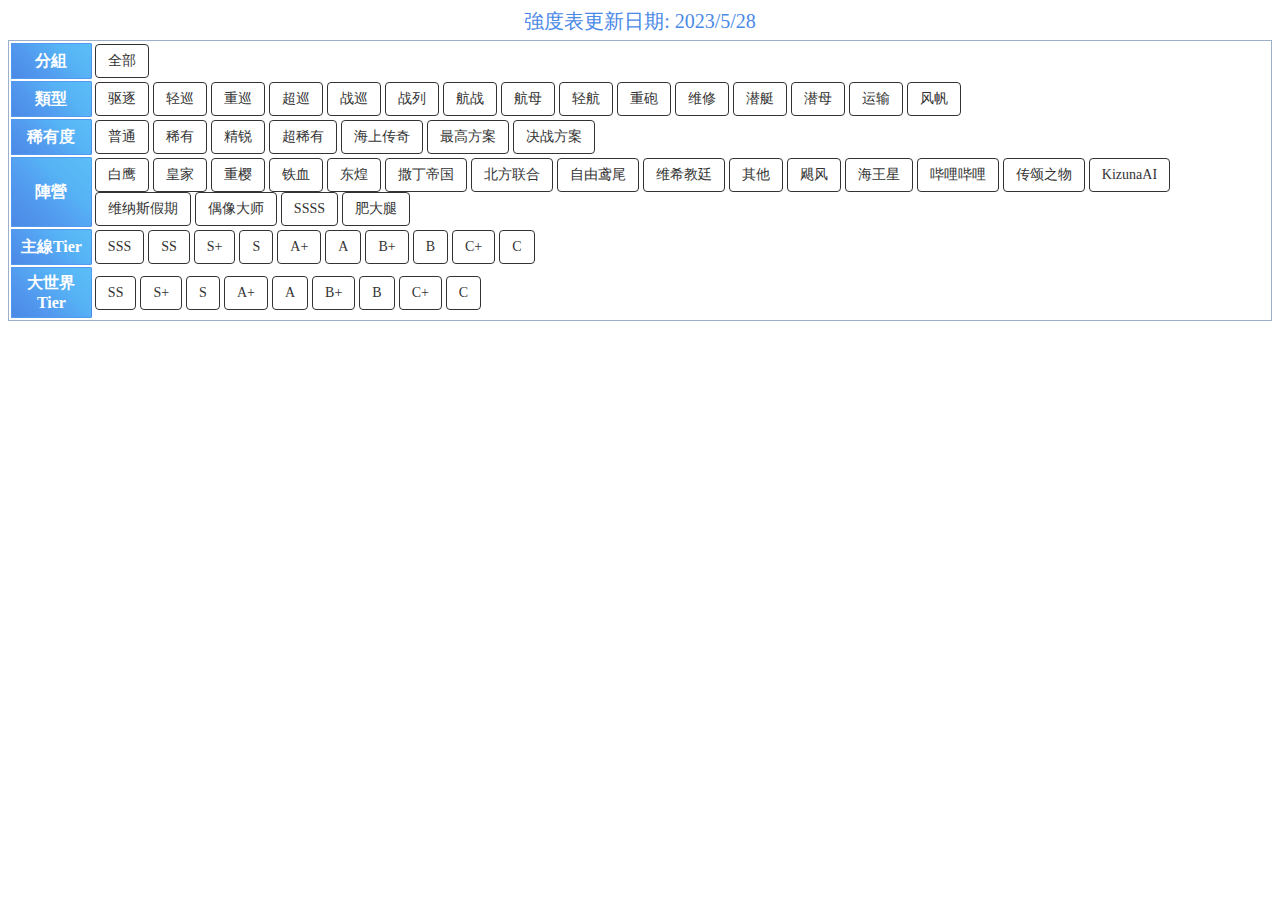
==== commit c4301bbf: "change header date of tierlist.html according to the update of tier list" ====
--- a/htmls/tierlist.html
+++ b/htmls/tierlist.html
@@ -8,7 +8,7 @@
 
 <body>
     <header class="menuHeader">
-        強度表更新日期: 2023/5/4
+        強度表更新日期: 2023/5/28
     </header>
     <div class="bubutable">
         <table class="wikitable FilterTable">
@@ -377,6 +377,24 @@
             </div><span class="jntj-4"><a href="https://wiki.biligame.com/blhx/%E9%9E%8D%E5%B1%B1"
                     title="鞍山">鞍山</a></span>
         </div>
+        <div class="jntj-1 divsort" data-param0="0" data-param1="驱逐" data-param2="超稀有" data-param3="铁血" data-param4="A+"
+            data-param5="A" data-param6="" style="display: none">
+            <div class="jntj-2"><img alt="奥托·冯·阿尔文斯莱本头像.jpg"
+                    src="https://patchwiki.biligame.com/images/blhx/thumb/1/12/7wcgkwdps13aoe0gwqpfhljkuil2q6b.jpg/60px-%E5%A5%A5%E6%89%98%C2%B7%E5%86%AF%C2%B7%E9%98%BF%E5%B0%94%E6%96%87%E6%96%AF%E8%8E%B1%E6%9C%AC%E5%A4%B4%E5%83%8F.jpg"
+                    decoding="async" width="60" height="60"
+                    srcset="https://patchwiki.biligame.com/images/blhx/thumb/1/12/7wcgkwdps13aoe0gwqpfhljkuil2q6b.jpg/90px-%E5%A5%A5%E6%89%98%C2%B7%E5%86%AF%C2%B7%E9%98%BF%E5%B0%94%E6%96%87%E6%96%AF%E8%8E%B1%E6%9C%AC%E5%A4%B4%E5%83%8F.jpg 1.5x, https://patchwiki.biligame.com/images/blhx/1/12/7wcgkwdps13aoe0gwqpfhljkuil2q6b.jpg 2x"
+                    data-file-width="100" data-file-height="100">
+                <div class="jntj-3"><a
+                        href="https://wiki.biligame.com/blhx/%E5%A5%A5%E6%89%98%C2%B7%E5%86%AF%C2%B7%E9%98%BF%E5%B0%94%E6%96%87%E6%96%AF%E8%8E%B1%E6%9C%AC"
+                        title="奥托·冯·阿尔文斯莱本"><img alt="舰娘头像外框超稀有.png"
+                            src="https://patchwiki.biligame.com/images/blhx/thumb/a/a2/ptog1j220x5q02hytpwc8al7f229qk9.png/60px-%E8%88%B0%E5%A8%98%E5%A4%B4%E5%83%8F%E5%A4%96%E6%A1%86%E8%B6%85%E7%A8%80%E6%9C%89.png"
+                            decoding="async" width="60" height="60"
+                            srcset="https://patchwiki.biligame.com/images/blhx/thumb/a/a2/ptog1j220x5q02hytpwc8al7f229qk9.png/90px-%E8%88%B0%E5%A8%98%E5%A4%B4%E5%83%8F%E5%A4%96%E6%A1%86%E8%B6%85%E7%A8%80%E6%9C%89.png 1.5x, https://patchwiki.biligame.com/images/blhx/a/a2/ptog1j220x5q02hytpwc8al7f229qk9.png 2x"
+                            data-file-width="95" data-file-height="95"></a></div>
+            </div><span class="jntj-4"><a
+                    href="https://wiki.biligame.com/blhx/%E5%A5%A5%E6%89%98%C2%B7%E5%86%AF%C2%B7%E9%98%BF%E5%B0%94%E6%96%87%E6%96%AF%E8%8E%B1%E6%9C%AC"
+                    title="奥托·冯·阿尔文斯莱本">奥托·冯·阿尔文斯莱本<br>奥莉薇娅·冯·阿诺德</a></span>
+        </div>
         <div class="jntj-1 divsort" data-param0="0" data-param1="驱逐" data-param2="精锐" data-param3="东煌" data-param4="A"
             data-param5="A+" data-param6="" style="display: none">
             <div class="jntj-2"><img alt="长春头像.jpg"
@@ -394,7 +412,7 @@
                     title="长春">长春</a></span>
         </div>
         <div class="jntj-1 divsort" data-param0="0" data-param1="驱逐" data-param2="精锐" data-param3="白鹰" data-param4="A"
-            data-param5="A" data-param6="" style="display: none">
+            data-param5="B+" data-param6="" style="display: none">
             <div class="jntj-2"><img alt="查尔斯·奥斯本头像.jpg"
                     src="https://patchwiki.biligame.com/images/blhx/thumb/2/2a/rgmnlgo6i58mj3w9sr2c04iqyggmxsn.jpg/60px-%E6%9F%A5%E5%B0%94%E6%96%AF%C2%B7%E5%A5%A5%E6%96%AF%E6%9C%AC%E5%A4%B4%E5%83%8F.jpg"
                     decoding="async" width="60" height="60"
@@ -410,6 +428,22 @@
             </div><span class="jntj-4"><a
                     href="https://wiki.biligame.com/blhx/%E6%9F%A5%E5%B0%94%E6%96%AF%C2%B7%E5%A5%A5%E6%96%AF%E6%9C%AC"
                     title="查尔斯·奥斯本">查尔斯·奥斯本</a></span>
+        </div>
+        <div class="jntj-1 divsort" data-param0="0" data-param1="驱逐" data-param2="超稀有" data-param3="重樱"
+            data-param4="null" data-param5="A" data-param6="" style="display: none">
+            <div class="jntj-2"><img alt="江风头像.jpg"
+                    src="https://patchwiki.biligame.com/images/blhx/thumb/0/0c/3p4clpszgvlio01vbqcguzp2ny0n51h.jpg/60px-%E6%B1%9F%E9%A3%8E%E5%A4%B4%E5%83%8F.jpg"
+                    decoding="async" width="60" height="60"
+                    srcset="https://patchwiki.biligame.com/images/blhx/thumb/0/0c/3p4clpszgvlio01vbqcguzp2ny0n51h.jpg/90px-%E6%B1%9F%E9%A3%8E%E5%A4%B4%E5%83%8F.jpg 1.5x, https://patchwiki.biligame.com/images/blhx/0/0c/3p4clpszgvlio01vbqcguzp2ny0n51h.jpg 2x"
+                    data-file-width="100" data-file-height="100">
+                <div class="jntj-3"><a href="https://wiki.biligame.com/blhx/%E6%B1%9F%E9%A3%8E" title="江风"><img
+                            alt="舰娘头像外框超稀有.png"
+                            src="https://patchwiki.biligame.com/images/blhx/thumb/a/a2/ptog1j220x5q02hytpwc8al7f229qk9.png/60px-%E8%88%B0%E5%A8%98%E5%A4%B4%E5%83%8F%E5%A4%96%E6%A1%86%E8%B6%85%E7%A8%80%E6%9C%89.png"
+                            decoding="async" width="60" height="60"
+                            srcset="https://patchwiki.biligame.com/images/blhx/thumb/a/a2/ptog1j220x5q02hytpwc8al7f229qk9.png/90px-%E8%88%B0%E5%A8%98%E5%A4%B4%E5%83%8F%E5%A4%96%E6%A1%86%E8%B6%85%E7%A8%80%E6%9C%89.png 1.5x, https://patchwiki.biligame.com/images/blhx/a/a2/ptog1j220x5q02hytpwc8al7f229qk9.png 2x"
+                            data-file-width="95" data-file-height="95"></a></div>
+            </div><span class="jntj-4"><a href="https://wiki.biligame.com/blhx/%E6%B1%9F%E9%A3%8E"
+                    title="江风">江风<br>茳</a></span>
         </div>
         <div class="jntj-1 divsort" data-param0="0" data-param1="驱逐" data-param2="超稀有" data-param3="重樱" data-param4="B+"
             data-param5="B+" data-param6="" style="display: none">
@@ -1240,22 +1274,6 @@
             </div><span class="jntj-4"><a href="https://wiki.biligame.com/blhx/%E4%BC%AF%E6%98%8E%E7%BF%B0"
                     title="伯明翰">伯明翰</a></span>
         </div>
-        <div class="jntj-1 divsort" data-param0="0" data-param1="轻巡" data-param2="超稀有" data-param3="铁血" data-param4="B"
-            data-param5="B" data-param6="" style="display: none">
-            <div class="jntj-2"><img alt="马格德堡头像.jpg"
-                    src="https://patchwiki.biligame.com/images/blhx/thumb/2/25/sasqwfj973q5z4mf36vkfgri7fs0eof.jpg/60px-%E9%A9%AC%E6%A0%BC%E5%BE%B7%E5%A0%A1%E5%A4%B4%E5%83%8F.jpg"
-                    decoding="async" width="60" height="60"
-                    srcset="https://patchwiki.biligame.com/images/blhx/thumb/2/25/sasqwfj973q5z4mf36vkfgri7fs0eof.jpg/90px-%E9%A9%AC%E6%A0%BC%E5%BE%B7%E5%A0%A1%E5%A4%B4%E5%83%8F.jpg 1.5x, https://patchwiki.biligame.com/images/blhx/2/25/sasqwfj973q5z4mf36vkfgri7fs0eof.jpg 2x"
-                    data-file-width="100" data-file-height="100">
-                <div class="jntj-3"><a href="https://wiki.biligame.com/blhx/%E9%A9%AC%E6%A0%BC%E5%BE%B7%E5%A0%A1"
-                        title="马格德堡"><img alt="舰娘头像外框超稀有.png"
-                            src="https://patchwiki.biligame.com/images/blhx/thumb/a/a2/ptog1j220x5q02hytpwc8al7f229qk9.png/60px-%E8%88%B0%E5%A8%98%E5%A4%B4%E5%83%8F%E5%A4%96%E6%A1%86%E8%B6%85%E7%A8%80%E6%9C%89.png"
-                            decoding="async" width="60" height="60"
-                            srcset="https://patchwiki.biligame.com/images/blhx/thumb/a/a2/ptog1j220x5q02hytpwc8al7f229qk9.png/90px-%E8%88%B0%E5%A8%98%E5%A4%B4%E5%83%8F%E5%A4%96%E6%A1%86%E8%B6%85%E7%A8%80%E6%9C%89.png 1.5x, https://patchwiki.biligame.com/images/blhx/a/a2/ptog1j220x5q02hytpwc8al7f229qk9.png 2x"
-                            data-file-width="95" data-file-height="95"></a></div>
-            </div><span class="jntj-4"><a href="https://wiki.biligame.com/blhx/%E9%A9%AC%E6%A0%BC%E5%BE%B7%E5%A0%A1"
-                    title="马格德堡">马格德堡<br>马格达莱娜</a></span>
-        </div>
         <div class="jntj-1 divsort" data-param0="0" data-param1="轻巡" data-param2="超稀有" data-param3="皇家" data-param4="B"
             data-param5="B" data-param6="" style="display: none">
             <div class="jntj-2"><img alt="黛朵(μ兵装)头像.jpg"
@@ -1469,6 +1487,38 @@
                             data-file-width="95" data-file-height="95"></a></div>
             </div><span class="jntj-4"><a href="https://wiki.biligame.com/blhx/%E4%BA%94%E5%8D%81%E9%93%83"
                     title="五十铃">五十铃<br>貉</a></span>
+        </div>
+        <div class="jntj-1 divsort" data-param0="0" data-param1="轻巡" data-param2="超稀有" data-param3="铁血" data-param4="C+"
+            data-param5="C+" data-param6="" style="display: none">
+            <div class="jntj-2"><img alt="马格德堡头像.jpg"
+                    src="https://patchwiki.biligame.com/images/blhx/thumb/2/25/sasqwfj973q5z4mf36vkfgri7fs0eof.jpg/60px-%E9%A9%AC%E6%A0%BC%E5%BE%B7%E5%A0%A1%E5%A4%B4%E5%83%8F.jpg"
+                    decoding="async" width="60" height="60"
+                    srcset="https://patchwiki.biligame.com/images/blhx/thumb/2/25/sasqwfj973q5z4mf36vkfgri7fs0eof.jpg/90px-%E9%A9%AC%E6%A0%BC%E5%BE%B7%E5%A0%A1%E5%A4%B4%E5%83%8F.jpg 1.5x, https://patchwiki.biligame.com/images/blhx/2/25/sasqwfj973q5z4mf36vkfgri7fs0eof.jpg 2x"
+                    data-file-width="100" data-file-height="100">
+                <div class="jntj-3"><a href="https://wiki.biligame.com/blhx/%E9%A9%AC%E6%A0%BC%E5%BE%B7%E5%A0%A1"
+                        title="马格德堡"><img alt="舰娘头像外框超稀有.png"
+                            src="https://patchwiki.biligame.com/images/blhx/thumb/a/a2/ptog1j220x5q02hytpwc8al7f229qk9.png/60px-%E8%88%B0%E5%A8%98%E5%A4%B4%E5%83%8F%E5%A4%96%E6%A1%86%E8%B6%85%E7%A8%80%E6%9C%89.png"
+                            decoding="async" width="60" height="60"
+                            srcset="https://patchwiki.biligame.com/images/blhx/thumb/a/a2/ptog1j220x5q02hytpwc8al7f229qk9.png/90px-%E8%88%B0%E5%A8%98%E5%A4%B4%E5%83%8F%E5%A4%96%E6%A1%86%E8%B6%85%E7%A8%80%E6%9C%89.png 1.5x, https://patchwiki.biligame.com/images/blhx/a/a2/ptog1j220x5q02hytpwc8al7f229qk9.png 2x"
+                            data-file-width="95" data-file-height="95"></a></div>
+            </div><span class="jntj-4"><a href="https://wiki.biligame.com/blhx/%E9%A9%AC%E6%A0%BC%E5%BE%B7%E5%A0%A1"
+                    title="马格德堡">马格德堡<br>马格达莱娜</a></span>
+        </div>
+        <div class="jntj-1 divsort" data-param0="0" data-param1="轻巡" data-param2="超稀有" data-param3="铁血" data-param4="C+"
+            data-param5="C+" data-param6="" style="display: none">
+            <div class="jntj-2"><img alt="雷根斯堡头像.jpg"
+                    src="https://patchwiki.biligame.com/images/blhx/thumb/b/bc/pn0gdx9ltvf2bbjyo8e1p63204xewb7.jpg/60px-%E9%9B%B7%E6%A0%B9%E6%96%AF%E5%A0%A1%E5%A4%B4%E5%83%8F.jpg"
+                    decoding="async" width="60" height="60"
+                    srcset="https://patchwiki.biligame.com/images/blhx/thumb/b/bc/pn0gdx9ltvf2bbjyo8e1p63204xewb7.jpg/90px-%E9%9B%B7%E6%A0%B9%E6%96%AF%E5%A0%A1%E5%A4%B4%E5%83%8F.jpg 1.5x, https://patchwiki.biligame.com/images/blhx/b/bc/pn0gdx9ltvf2bbjyo8e1p63204xewb7.jpg 2x"
+                    data-file-width="100" data-file-height="100">
+                <div class="jntj-3"><a href="https://wiki.biligame.com/blhx/%E9%9B%B7%E6%A0%B9%E6%96%AF%E5%A0%A1"
+                        title="雷根斯堡"><img alt="舰娘头像外框超稀有.png"
+                            src="https://patchwiki.biligame.com/images/blhx/thumb/a/a2/ptog1j220x5q02hytpwc8al7f229qk9.png/60px-%E8%88%B0%E5%A8%98%E5%A4%B4%E5%83%8F%E5%A4%96%E6%A1%86%E8%B6%85%E7%A8%80%E6%9C%89.png"
+                            decoding="async" width="60" height="60"
+                            srcset="https://patchwiki.biligame.com/images/blhx/thumb/a/a2/ptog1j220x5q02hytpwc8al7f229qk9.png/90px-%E8%88%B0%E5%A8%98%E5%A4%B4%E5%83%8F%E5%A4%96%E6%A1%86%E8%B6%85%E7%A8%80%E6%9C%89.png 1.5x, https://patchwiki.biligame.com/images/blhx/a/a2/ptog1j220x5q02hytpwc8al7f229qk9.png 2x"
+                            data-file-width="95" data-file-height="95"></a></div>
+            </div><span class="jntj-4"><a href="https://wiki.biligame.com/blhx/%E9%9B%B7%E6%A0%B9%E6%96%AF%E5%A0%A1"
+                    title="雷根斯堡">雷根斯堡<br>瑞吉娜</a></span>
         </div>
         <div class="jntj-1 divsort" data-param0="0" data-param1="轻巡" data-param2="精锐" data-param3=",其他" data-param4="C"
             data-param5="C+" data-param6="" style="display: none">
@@ -3782,8 +3832,8 @@
                     title="巴丹">巴丹</a></span>
         </div>
         <!-- 奶妈 -->
-        <div class="jntj-1 divsort" data-param0="0" data-param1="维修" data-param2="超稀有" data-param3="重樱"
-            data-param4="C+" data-param5="null" data-param6="" style="display: none">
+        <div class="jntj-1 divsort" data-param0="0" data-param1="维修" data-param2="超稀有" data-param3="重樱" data-param4="C+"
+            data-param5="null" data-param6="" style="display: none">
             <div class="jntj-2"><img alt="明石头像.jpg"
                     src="https://patchwiki.biligame.com/images/blhx/thumb/7/7b/age684c06x5h0h19uog16jxsebzzii7.jpg/60px-%E6%98%8E%E7%9F%B3%E5%A4%B4%E5%83%8F.jpg"
                     decoding="async" width="60" height="60"
@@ -3897,6 +3947,22 @@
                     title="亚利桑那">亚利桑那</a></span>
         </div>
         <!-- 战列 战巡 -->
+        <div class="jntj-1 divsort" data-param0="0" data-param1="战列" data-param2="海上传奇" data-param3="铁血"
+            data-param4="SSS" data-param5="SS" data-param6="" style="display: none">
+            <div class="jntj-2"><img alt="俾斯麦Zwei头像.jpg"
+                    src="https://patchwiki.biligame.com/images/blhx/thumb/9/94/r31i9b5tceodk8tudla10ddt3smkbrb.jpg/60px-%E4%BF%BE%E6%96%AF%E9%BA%A6Zwei%E5%A4%B4%E5%83%8F.jpg"
+                    decoding="async" width="60" height="60"
+                    srcset="https://patchwiki.biligame.com/images/blhx/thumb/9/94/r31i9b5tceodk8tudla10ddt3smkbrb.jpg/90px-%E4%BF%BE%E6%96%AF%E9%BA%A6Zwei%E5%A4%B4%E5%83%8F.jpg 1.5x, https://patchwiki.biligame.com/images/blhx/9/94/r31i9b5tceodk8tudla10ddt3smkbrb.jpg 2x"
+                    data-file-width="100" data-file-height="100">
+                <div class="jntj-3"><a href="https://wiki.biligame.com/blhx/%E4%BF%BE%E6%96%AF%E9%BA%A6Zwei"
+                        title="俾斯麦Zwei"><img alt="舰娘头像外框海上传奇.png"
+                            src="https://patchwiki.biligame.com/images/blhx/thumb/6/6d/qqv5oy3xs40d3055cco6bsm0j4k4gzk.png/60px-%E8%88%B0%E5%A8%98%E5%A4%B4%E5%83%8F%E5%A4%96%E6%A1%86%E6%B5%B7%E4%B8%8A%E4%BC%A0%E5%A5%87.png"
+                            decoding="async" width="60" height="60"
+                            srcset="https://patchwiki.biligame.com/images/blhx/thumb/6/6d/qqv5oy3xs40d3055cco6bsm0j4k4gzk.png/90px-%E8%88%B0%E5%A8%98%E5%A4%B4%E5%83%8F%E5%A4%96%E6%A1%86%E6%B5%B7%E4%B8%8A%E4%BC%A0%E5%A5%87.png 1.5x, https://patchwiki.biligame.com/images/blhx/6/6d/qqv5oy3xs40d3055cco6bsm0j4k4gzk.png 2x"
+                            data-file-width="95" data-file-height="95"></a></div>
+            </div><span class="jntj-4"><a href="https://wiki.biligame.com/blhx/%E4%BF%BE%E6%96%AF%E9%BA%A6Zwei"
+                    title="俾斯麦Zwei">俾斯麦Zwei<br>奥德莉亚Zwei</a></span>
+        </div>
         <div class="jntj-1 divsort" data-param0="0" data-param1="战列" data-param2="海上传奇" data-param3="重樱"
             data-param4="SSS" data-param5="SS" data-param6="" style="display: none">
             <div class="jntj-2"><img alt="武藏头像.jpg"
@@ -3997,7 +4063,7 @@
                     title="新泽西">新泽西<br>花园</a></span>
         </div>
         <div class="jntj-1 divsort" data-param0="0" data-param1="战列" data-param2="海上传奇" data-param3="铁血"
-            data-param4="S+" data-param5="S+" data-param6="" style="display: none">
+            data-param4="S+" data-param5="SS" data-param6="" style="display: none">
             <div class="jntj-2"><img alt="乌尔里希·冯·胡滕头像.jpg"
                     src="https://patchwiki.biligame.com/images/blhx/thumb/a/a1/m15kemqjsirbix9ijun3auemuqqrrx2.jpg/60px-%E4%B9%8C%E5%B0%94%E9%87%8C%E5%B8%8C%C2%B7%E5%86%AF%C2%B7%E8%83%A1%E6%BB%95%E5%A4%B4%E5%83%8F.jpg"
                     decoding="async" width="60" height="60"
@@ -4046,8 +4112,8 @@
             </div><span class="jntj-4"><a href="https://wiki.biligame.com/blhx/%E5%8A%A0%E6%96%AF%E7%A7%91%E6%B6%85"
                     title="加斯科涅">加斯科涅</a></span>
         </div>
-        <div class="jntj-1 divsort" data-param0="0" data-param1="战列" data-param2="超稀有" data-param3=",其他"
-            data-param4="S" data-param5="S" data-param6="" style="display: none">
+        <div class="jntj-1 divsort" data-param0="0" data-param1="战列" data-param2="超稀有" data-param3=",其他" data-param4="S"
+            data-param5="S" data-param6="" style="display: none">
             <div class="jntj-2"><img alt="伊丽莎白女王·META头像.jpg"
                     src="https://patchwiki.biligame.com/images/blhx/thumb/2/27/okhrdfhxbi5rx9ljkt0kk3ayxqkk2yg.jpg/60px-%E4%BC%8A%E4%B8%BD%E8%8E%8E%E7%99%BD%E5%A5%B3%E7%8E%8B%C2%B7META%E5%A4%B4%E5%83%8F.jpg"
                     decoding="async" width="60" height="60"
@@ -4081,8 +4147,8 @@
                     href="https://wiki.biligame.com/blhx/%E9%A9%AC%E5%8F%AF%C2%B7%E6%B3%A2%E7%BD%97"
                     title="马可·波罗">马可·波罗</a></span>
         </div>
-        <div class="jntj-1 divsort" data-param0="0" data-param1="战列" data-param2="最高方案" data-param3="皇家"
-            data-param4="S" data-param5="S" data-param6="" style="display: none">
+        <div class="jntj-1 divsort" data-param0="0" data-param1="战列" data-param2="最高方案" data-param3="皇家" data-param4="S"
+            data-param5="S" data-param6="" style="display: none">
             <div class="jntj-2"><img alt="君主头像.jpg"
                     src="https://patchwiki.biligame.com/images/blhx/thumb/6/61/ov7cz8a4438eutvkx4px5n6mzzqddo9.jpg/60px-%E5%90%9B%E4%B8%BB%E5%A4%B4%E5%83%8F.jpg"
                     decoding="async" width="60" height="60"
@@ -4097,8 +4163,8 @@
             </div><span class="jntj-4"><a href="https://wiki.biligame.com/blhx/%E5%90%9B%E4%B8%BB"
                     title="君主">君主</a></span>
         </div>
-        <div class="jntj-1 divsort" data-param0="0" data-param1="战列" data-param2="超稀有" data-param3="重樱"
-            data-param4="S" data-param5="C" data-param6="" style="display: none">
+        <div class="jntj-1 divsort" data-param0="0" data-param1="战列" data-param2="超稀有" data-param3="重樱" data-param4="S"
+            data-param5="C" data-param6="" style="display: none">
             <div class="jntj-2"><img alt="土佐头像.jpg"
                     src="https://patchwiki.biligame.com/images/blhx/thumb/e/e3/2nsbu0z2cj7fpsl4lyymsyls5orx50w.jpg/60px-%E5%9C%9F%E4%BD%90%E5%A4%B4%E5%83%8F.jpg"
                     decoding="async" width="60" height="60"
@@ -4129,8 +4195,8 @@
             </div><span class="jntj-4"><a href="https://wiki.biligame.com/blhx/%E9%BB%8E%E5%A1%9E%E7%95%99"
                     title="黎塞留">黎塞留</a></span>
         </div>
-        <div class="jntj-1 divsort" data-param0="0" data-param1="战巡" data-param2="超稀有" data-param3=",其他"
-            data-param4="A" data-param5="S" data-param6="" style="display: none">
+        <div class="jntj-1 divsort" data-param0="0" data-param1="战巡" data-param2="超稀有" data-param3=",其他" data-param4="A"
+            data-param5="S" data-param6="" style="display: none">
             <div class="jntj-2"><img alt="反击·META头像.jpg"
                     src="https://patchwiki.biligame.com/images/blhx/thumb/d/d7/38wl0l5xubyj83h8e35acpqijnzs3lg.jpg/60px-%E5%8F%8D%E5%87%BB%C2%B7META%E5%A4%B4%E5%83%8F.jpg"
                     decoding="async" width="60" height="60"
@@ -4179,8 +4245,8 @@
             </div><span class="jntj-4"><a href="https://wiki.biligame.com/blhx/%E9%A6%99%E6%A7%9F"
                     title="香槟">香槟</a></span>
         </div>
-        <div class="jntj-1 divsort" data-param0="0" data-param1="战列" data-param2="超稀有" data-param3="皇家"
-            data-param4="B+" data-param5="S" data-param6="" style="display: none">
+        <div class="jntj-1 divsort" data-param0="0" data-param1="战列" data-param2="超稀有" data-param3="皇家" data-param4="B+"
+            data-param5="S" data-param6="" style="display: none">
             <div class="jntj-2"><img alt="约克公爵头像.jpg"
                     src="https://patchwiki.biligame.com/images/blhx/thumb/3/38/398wdu3zxnw8mrbwwqecgeckr3fa5gz.jpg/60px-%E7%BA%A6%E5%85%8B%E5%85%AC%E7%88%B5%E5%A4%B4%E5%83%8F.jpg"
                     decoding="async" width="60" height="60"
@@ -4195,8 +4261,8 @@
             </div><span class="jntj-4"><a href="https://wiki.biligame.com/blhx/%E7%BA%A6%E5%85%8B%E5%85%AC%E7%88%B5"
                     title="约克公爵">约克公爵</a></span>
         </div>
-        <div class="jntj-1 divsort" data-param0="0" data-param1="战列" data-param2="超稀有" data-param3="皇家"
-            data-param4="A" data-param5="S" data-param6="" style="display: none">
+        <div class="jntj-1 divsort" data-param0="0" data-param1="战列" data-param2="超稀有" data-param3="皇家" data-param4="A"
+            data-param5="S" data-param6="" style="display: none">
             <div class="jntj-2"><img alt="豪头像.jpg"
                     src="https://patchwiki.biligame.com/images/blhx/thumb/4/49/a6vvf8i0hd483ya0ytczzec2yexptz7.jpg/60px-%E8%B1%AA%E5%A4%B4%E5%83%8F.jpg"
                     decoding="async" width="60" height="60"
@@ -4260,8 +4326,8 @@
             </div><span class="jntj-4"><a href="https://wiki.biligame.com/blhx/%E7%BD%97%E9%A9%AC"
                     title="罗马">罗马</a></span>
         </div>
-        <div class="jntj-1 divsort" data-param0="0" data-param1="战巡" data-param2="超稀有" data-param3="铁血"
-            data-param4="A+" data-param5="A+" data-param6="" style="display: none">
+        <div class="jntj-1 divsort" data-param0="0" data-param1="战巡" data-param2="超稀有" data-param3="铁血" data-param4="A+"
+            data-param5="A+" data-param6="" style="display: none">
             <div class="jntj-2"><img alt="塞德利茨头像.jpg"
                     src="https://patchwiki.biligame.com/images/blhx/thumb/1/1f/8b7qzusxx3h5dbpw1h1xppif4op775s.jpg/60px-%E5%A1%9E%E5%BE%B7%E5%88%A9%E8%8C%A8%E5%A4%B4%E5%83%8F.jpg"
                     decoding="async" width="60" height="60"
@@ -4294,8 +4360,8 @@
                     href="https://wiki.biligame.com/blhx/%E9%B2%81%E6%99%AE%E9%9B%B7%E5%B8%8C%E7%89%B9%E4%BA%B2%E7%8E%8B"
                     title="鲁普雷希特亲王">鲁普雷希特亲王<br>蕾贝卡亲王</a></span>
         </div>
-        <div class="jntj-1 divsort" data-param0="0" data-param1="战巡" data-param2="超稀有" data-param3="皇家"
-            data-param4="A+" data-param5="B+" data-param6="" style="display: none">
+        <div class="jntj-1 divsort" data-param0="0" data-param1="战巡" data-param2="超稀有" data-param3="皇家" data-param4="A+"
+            data-param5="B+" data-param6="" style="display: none">
             <div class="jntj-2"><img alt="胡德头像.jpg"
                     src="https://patchwiki.biligame.com/images/blhx/thumb/c/cb/0w5779coavgmvdi81qtn89dt9pjadlz.jpg/60px-%E8%83%A1%E5%BE%B7%E5%A4%B4%E5%83%8F.jpg"
                     decoding="async" width="60" height="60"
@@ -4309,6 +4375,22 @@
                             data-file-width="95" data-file-height="95"></a></div>
             </div><span class="jntj-4"><a href="https://wiki.biligame.com/blhx/%E8%83%A1%E5%BE%B7"
                     title="胡德">胡德</a></span>
+        </div>
+        <div class="jntj-1 divsort" data-param0="0" data-param1="战列" data-param2="精锐" data-param3="皇家" data-param4="A+"
+            data-param5="A+" data-param6="" style="display: none">
+            <div class="jntj-2"><img alt="纳尔逊头像.jpg"
+                    src="https://patchwiki.biligame.com/images/blhx/thumb/7/72/goflh7f4j43ikrwkp2ts5dh699pblxm.jpg/60px-%E7%BA%B3%E5%B0%94%E9%80%8A%E5%A4%B4%E5%83%8F.jpg"
+                    decoding="async" width="60" height="60"
+                    srcset="https://patchwiki.biligame.com/images/blhx/thumb/7/72/goflh7f4j43ikrwkp2ts5dh699pblxm.jpg/90px-%E7%BA%B3%E5%B0%94%E9%80%8A%E5%A4%B4%E5%83%8F.jpg 1.5x, https://patchwiki.biligame.com/images/blhx/7/72/goflh7f4j43ikrwkp2ts5dh699pblxm.jpg 2x"
+                    data-file-width="100" data-file-height="100">
+                <div class="jntj-3"><a href="https://wiki.biligame.com/blhx/%E7%BA%B3%E5%B0%94%E9%80%8A"
+                        title="纳尔逊"><img alt="舰娘头像外框精锐.png"
+                            src="https://patchwiki.biligame.com/images/blhx/thumb/a/a5/5whkzvt200zwhhx0h0iz9qo1kldnidj.png/60px-%E8%88%B0%E5%A8%98%E5%A4%B4%E5%83%8F%E5%A4%96%E6%A1%86%E7%B2%BE%E9%94%90.png"
+                            decoding="async" width="60" height="60"
+                            srcset="https://patchwiki.biligame.com/images/blhx/thumb/a/a5/5whkzvt200zwhhx0h0iz9qo1kldnidj.png/90px-%E8%88%B0%E5%A8%98%E5%A4%B4%E5%83%8F%E5%A4%96%E6%A1%86%E7%B2%BE%E9%94%90.png 1.5x, https://patchwiki.biligame.com/images/blhx/a/a5/5whkzvt200zwhhx0h0iz9qo1kldnidj.png 2x"
+                            data-file-width="95" data-file-height="95"></a></div>
+            </div><span class="jntj-4"><a href="https://wiki.biligame.com/blhx/%E7%BA%B3%E5%B0%94%E9%80%8A"
+                    title="纳尔逊">纳尔逊</a></span>
         </div>
         <div class="jntj-1 divsort" data-param0="0" data-param1="战列" data-param2="超稀有" data-param3="北方联合"
             data-param4="A+" data-param5="B" data-param6="" style="display: none">
@@ -4344,8 +4426,8 @@
             </div><span class="jntj-4"><a href="https://wiki.biligame.com/blhx/%E4%BD%90%E6%B2%BB%E4%BA%9A"
                     title="佐治亚">佐治亚</a></span>
         </div>
-        <div class="jntj-1 divsort" data-param0="0" data-param1="战列" data-param2="超稀有" data-param3="皇家"
-            data-param4="A" data-param5="A+" data-param6="" style="display: none">
+        <div class="jntj-1 divsort" data-param0="0" data-param1="战列" data-param2="超稀有" data-param3="皇家" data-param4="A"
+            data-param5="A+" data-param6="" style="display: none">
             <div class="jntj-2"><img alt="厌战头像.jpg"
                     src="https://patchwiki.biligame.com/images/blhx/thumb/1/16/g89987pm9jcfssclnvjrhhb2jny97y4.jpg/60px-%E5%8E%8C%E6%88%98%E5%A4%B4%E5%83%8F.jpg"
                     decoding="async" width="60" height="60"
@@ -4376,8 +4458,8 @@
             </div><span class="jntj-4"><a href="https://wiki.biligame.com/blhx/%E8%AE%A9%C2%B7%E5%B7%B4%E5%B0%94"
                     title="让·巴尔">让·巴尔</a></span>
         </div>
-        <div class="jntj-1 divsort" data-param0="0" data-param1="战巡" data-param2="超稀有" data-param3="铁血"
-            data-param4="A" data-param5="A+" data-param6="" style="display: none">
+        <div class="jntj-1 divsort" data-param0="0" data-param1="战巡" data-param2="超稀有" data-param3="铁血" data-param4="A"
+            data-param5="A+" data-param6="" style="display: none">
             <div class="jntj-2"><img alt="布伦希尔德头像.jpg"
                     src="https://patchwiki.biligame.com/images/blhx/thumb/a/a1/re2u4s9hzqunz7au5j8knvuogjxepxi.jpg/60px-%E5%B8%83%E4%BC%A6%E5%B8%8C%E5%B0%94%E5%BE%B7%E5%A4%B4%E5%83%8F.jpg"
                     decoding="async" width="60" height="60"
@@ -4412,8 +4494,8 @@
                     href="https://wiki.biligame.com/blhx/%E6%B2%99%E6%81%A9%E9%9C%8D%E6%96%AF%E7%89%B9%C2%B7META"
                     title="沙恩霍斯特·META">沙恩霍斯特·META<br>格尔林德·META</a></span>
         </div>
-        <div class="jntj-1 divsort" data-param0="0" data-param1="战列" data-param2="超稀有" data-param3="重樱"
-            data-param4="A" data-param5="A" data-param6="" style="display: none">
+        <div class="jntj-1 divsort" data-param0="0" data-param1="战列" data-param2="超稀有" data-param3="重樱" data-param4="A"
+            data-param5="A" data-param6="" style="display: none">
             <div class="jntj-2"><img alt="长门头像.jpg"
                     src="https://patchwiki.biligame.com/images/blhx/thumb/5/59/ntvbhrnbrxd4typnm1bxdluk8mvkrts.jpg/60px-%E9%95%BF%E9%97%A8%E5%A4%B4%E5%83%8F.jpg"
                     decoding="async" width="60" height="60"
@@ -4428,8 +4510,8 @@
             </div><span class="jntj-4"><a href="https://wiki.biligame.com/blhx/%E9%95%BF%E9%97%A8"
                     title="长门">长门<br>鲨</a></span>
         </div>
-        <div class="jntj-1 divsort" data-param0="0" data-param1="战巡" data-param2="超稀有" data-param3="重樱"
-            data-param4="A" data-param5="B+" data-param6="" style="display: none">
+        <div class="jntj-1 divsort" data-param0="0" data-param1="战巡" data-param2="超稀有" data-param3="重樱" data-param4="A"
+            data-param5="B+" data-param6="" style="display: none">
             <div class="jntj-2"><img alt="天城头像.jpg"
                     src="https://patchwiki.biligame.com/images/blhx/thumb/c/c4/nyyd0l66ogos57lhommivxaklzc0cd6.jpg/60px-%E5%A4%A9%E5%9F%8E%E5%A4%B4%E5%83%8F.jpg"
                     decoding="async" width="60" height="60"
@@ -4460,8 +4542,8 @@
             </div><span class="jntj-4"><a href="https://wiki.biligame.com/blhx/%E7%A9%97%E9%A6%99"
                     title="穗香">穗香</a></span>
         </div>
-        <div class="jntj-1 divsort" data-param0="0" data-param1="战列" data-param2="超稀有" data-param3=",其他"
-            data-param4="A" data-param5="B" data-param6="" style="display: none">
+        <div class="jntj-1 divsort" data-param0="0" data-param1="战列" data-param2="超稀有" data-param3=",其他" data-param4="A"
+            data-param5="B" data-param6="" style="display: none">
             <div class="jntj-2"><img alt="亚利桑那·META头像.jpg"
                     src="https://patchwiki.biligame.com/images/blhx/thumb/a/ac/odijya7wr1zmugqklmd3y3tcjklxlwb.jpg/60px-%E4%BA%9A%E5%88%A9%E6%A1%91%E9%82%A3%C2%B7META%E5%A4%B4%E5%83%8F.jpg"
                     decoding="async" width="60" height="60"
@@ -4478,8 +4560,8 @@
                     href="https://wiki.biligame.com/blhx/%E4%BA%9A%E5%88%A9%E6%A1%91%E9%82%A3%C2%B7META"
                     title="亚利桑那·META">亚利桑那·META</a></span>
         </div>
-        <div class="jntj-1 divsort" data-param0="0" data-param1="战列" data-param2="超稀有" data-param3="皇家"
-            data-param4="A" data-param5="A" data-param6="" style="display: none">
+        <div class="jntj-1 divsort" data-param0="0" data-param1="战列" data-param2="超稀有" data-param3="皇家" data-param4="A"
+            data-param5="A" data-param6="" style="display: none">
             <div class="jntj-2"><img alt="皇家橡树头像.jpg"
                     src="https://patchwiki.biligame.com/images/blhx/thumb/4/4f/pejcfl992i9aanpgd2dqjligykmhbz9.jpg/60px-%E7%9A%87%E5%AE%B6%E6%A9%A1%E6%A0%91%E5%A4%B4%E5%83%8F.jpg"
                     decoding="async" width="60" height="60"
@@ -4494,8 +4576,8 @@
             </div><span class="jntj-4"><a href="https://wiki.biligame.com/blhx/%E7%9A%87%E5%AE%B6%E6%A9%A1%E6%A0%91"
                     title="皇家橡树">皇家橡树</a></span>
         </div>
-        <div class="jntj-1 divsort" data-param0="0" data-param1="战列" data-param2="超稀有" data-param3="铁血"
-            data-param4="B" data-param5="A" data-param6="" style="display: none">
+        <div class="jntj-1 divsort" data-param0="0" data-param1="战列" data-param2="超稀有" data-param3="铁血" data-param4="B"
+            data-param5="A" data-param6="" style="display: none">
             <div class="jntj-2"><img alt="俾斯麦头像.jpg"
                     src="https://patchwiki.biligame.com/images/blhx/thumb/f/f6/4s7aiofe8kme6ie1bsoqtx6msw72p64.jpg/60px-%E4%BF%BE%E6%96%AF%E9%BA%A6%E5%A4%B4%E5%83%8F.jpg"
                     decoding="async" width="60" height="60"
@@ -4542,8 +4624,8 @@
             </div><span class="jntj-4"><a href="https://wiki.biligame.com/blhx/%E5%87%BA%E4%BA%91"
                     title="出云">出云<br>侌</a></span>
         </div>
-        <div class="jntj-1 divsort" data-param0="0" data-param1="战巡" data-param2="超稀有" data-param3="铁血"
-            data-param4="B+" data-param5="C+" data-param6="" style="display: none">
+        <div class="jntj-1 divsort" data-param0="0" data-param1="战巡" data-param2="超稀有" data-param3="铁血" data-param4="B+"
+            data-param5="C+" data-param6="" style="display: none">
             <div class="jntj-2"><img alt="吕佐夫头像.jpg"
                     src="https://patchwiki.biligame.com/images/blhx/thumb/b/be/tszhutpfma79yumrr2c8due5qo36b5g.jpg/60px-%E5%90%95%E4%BD%90%E5%A4%AB%E5%A4%B4%E5%83%8F.jpg"
                     decoding="async" width="60" height="60"
@@ -4558,8 +4640,8 @@
             </div><span class="jntj-4"><a href="https://wiki.biligame.com/blhx/%E5%90%95%E4%BD%90%E5%A4%AB"
                     title="吕佐夫">吕佐夫<br>露西</a></span>
         </div>
-        <div class="jntj-1 divsort" data-param0="0" data-param1="战列" data-param2="超稀有" data-param3="皇家"
-            data-param4="C+" data-param5="B+" data-param6="" style="display: none">
+        <div class="jntj-1 divsort" data-param0="0" data-param1="战列" data-param2="超稀有" data-param3="皇家" data-param4="C+"
+            data-param5="B+" data-param6="" style="display: none">
             <div class="jntj-2"><img alt="威尔士亲王头像.jpg"
                     src="https://patchwiki.biligame.com/images/blhx/thumb/5/5f/ijb9iyllza8pe6aad68mfeg4cspehdh.jpg/60px-%E5%A8%81%E5%B0%94%E5%A3%AB%E4%BA%B2%E7%8E%8B%E5%A4%B4%E5%83%8F.jpg"
                     decoding="async" width="60" height="60"
@@ -4576,8 +4658,8 @@
                     href="https://wiki.biligame.com/blhx/%E5%A8%81%E5%B0%94%E5%A3%AB%E4%BA%B2%E7%8E%8B"
                     title="威尔士亲王">威尔士亲王</a></span>
         </div>
-        <div class="jntj-1 divsort" data-param0="0" data-param1="战列" data-param2="超稀有" data-param3="皇家"
-            data-param4="B" data-param5="B+" data-param6="" style="display: none">
+        <div class="jntj-1 divsort" data-param0="0" data-param1="战列" data-param2="超稀有" data-param3="皇家" data-param4="B"
+            data-param5="B+" data-param6="" style="display: none">
             <div class="jntj-2"><img alt="英王乔治五世头像.jpg"
                     src="https://patchwiki.biligame.com/images/blhx/thumb/9/96/pirb8fospevqnve0ntvevmmmb1d2j41.jpg/60px-%E8%8B%B1%E7%8E%8B%E4%B9%94%E6%B2%BB%E4%BA%94%E4%B8%96%E5%A4%B4%E5%83%8F.jpg"
                     decoding="async" width="60" height="60"
@@ -4594,8 +4676,8 @@
                     href="https://wiki.biligame.com/blhx/%E8%8B%B1%E7%8E%8B%E4%B9%94%E6%B2%BB%E4%BA%94%E4%B8%96"
                     title="英王乔治五世">英王乔治五世</a></span>
         </div>
-        <div class="jntj-1 divsort" data-param0="0" data-param1="战列" data-param2="超稀有" data-param3="重樱"
-            data-param4="C+" data-param5="B+" data-param6="" style="display: none">
+        <div class="jntj-1 divsort" data-param0="0" data-param1="战列" data-param2="超稀有" data-param3="重樱" data-param4="C+"
+            data-param5="B+" data-param6="" style="display: none">
             <div class="jntj-2"><img alt="三笠头像.jpg"
                     src="https://patchwiki.biligame.com/images/blhx/thumb/1/10/9idqy0sbrjeshh5hdo6uzribrwgdnqv.jpg/60px-%E4%B8%89%E7%AC%A0%E5%A4%B4%E5%83%8F.jpg"
                     decoding="async" width="60" height="60"
@@ -4644,8 +4726,8 @@
             </div><span class="jntj-4"><a href="https://wiki.biligame.com/blhx/%E5%88%A9%E6%89%98%E9%87%8C%E5%A5%A5"
                     title="利托里奥">利托里奥</a></span>
         </div>
-        <div class="jntj-1 divsort" data-param0="0" data-param1="战列" data-param2="超稀有" data-param3="重樱"
-            data-param4="B" data-param5="null" data-param6="" style="display: none">
+        <div class="jntj-1 divsort" data-param0="0" data-param1="战列" data-param2="超稀有" data-param3="重樱" data-param4="B"
+            data-param5="null" data-param6="" style="display: none">
             <div class="jntj-2"><img alt="纪伊头像.jpg"
                     src="https://patchwiki.biligame.com/images/blhx/thumb/1/13/rt133k7htj1fkcn45nhen4fevxvjlzp.jpg/60px-%E7%BA%AA%E4%BC%8A%E5%A4%B4%E5%83%8F.jpg"
                     decoding="async" width="60" height="60"
@@ -4660,8 +4742,8 @@
             </div><span class="jntj-4"><a href="https://wiki.biligame.com/blhx/%E7%BA%AA%E4%BC%8A"
                     title="纪伊">纪伊<br>鲣</a></span>
         </div>
-        <div class="jntj-1 divsort" data-param0="0" data-param1="战列" data-param2="超稀有" data-param3="白鹰"
-            data-param4="B" data-param5="C+" data-param6="" style="display: none">
+        <div class="jntj-1 divsort" data-param0="0" data-param1="战列" data-param2="超稀有" data-param3="白鹰" data-param4="B"
+            data-param5="C+" data-param6="" style="display: none">
             <div class="jntj-2"><img alt="阿拉巴马头像.jpg"
                     src="https://patchwiki.biligame.com/images/blhx/thumb/1/17/6s5jr0wvqv3f85v1ubkbloagqq7wied.jpg/60px-%E9%98%BF%E6%8B%89%E5%B7%B4%E9%A9%AC%E5%A4%B4%E5%83%8F.jpg"
                     decoding="async" width="60" height="60"
@@ -4710,8 +4792,8 @@
                     href="https://wiki.biligame.com/blhx/%E5%8A%A0%E6%96%AF%E7%A7%91%E6%B6%85(%CE%BC%E5%85%B5%E8%A3%85)"
                     title="加斯科涅(μ兵装)">加斯科涅(μ兵装)</a></span>
         </div>
-        <div class="jntj-1 divsort" data-param0="0" data-param1="战列" data-param2="稀有" data-param3="重樱"
-            data-param4="B" data-param5="B" data-param6="" style="display: none">
+        <div class="jntj-1 divsort" data-param0="0" data-param1="战列" data-param2="稀有" data-param3="重樱" data-param4="B"
+            data-param5="B" data-param6="" style="display: none">
             <div class="jntj-2"><img alt="日向头像.jpg"
                     src="https://patchwiki.biligame.com/images/blhx/thumb/9/94/5xegwpzs2afsf2x8pvjlobz145o4uc9.jpg/60px-%E6%97%A5%E5%90%91%E5%A4%B4%E5%83%8F.jpg"
                     decoding="async" width="60" height="60"
@@ -4726,8 +4808,8 @@
             </div><span class="jntj-4"><a href="https://wiki.biligame.com/blhx/%E6%97%A5%E5%90%91"
                     title="日向">日向<br>螯</a></span>
         </div>
-        <div class="jntj-1 divsort" data-param0="0" data-param1="战列" data-param2="超稀有" data-param3="白鹰"
-            data-param4="C+" data-param5="B" data-param6="" style="display: none">
+        <div class="jntj-1 divsort" data-param0="0" data-param1="战列" data-param2="超稀有" data-param3="白鹰" data-param4="C+"
+            data-param5="B" data-param6="" style="display: none">
             <div class="jntj-2"><img alt="南达科他头像.jpg"
                     src="https://patchwiki.biligame.com/images/blhx/thumb/1/1e/chdw5ha3cbdgqh7o3jhzint8jhw1u6l.jpg/60px-%E5%8D%97%E8%BE%BE%E7%A7%91%E4%BB%96%E5%A4%B4%E5%83%8F.jpg"
                     decoding="async" width="60" height="60"
@@ -4742,8 +4824,8 @@
             </div><span class="jntj-4"><a href="https://wiki.biligame.com/blhx/%E5%8D%97%E8%BE%BE%E7%A7%91%E4%BB%96"
                     title="南达科他">南达科他</a></span>
         </div>
-        <div class="jntj-1 divsort" data-param0="0" data-param1="战巡" data-param2="精锐" data-param3="皇家"
-            data-param4="C" data-param5="C+" data-param6="" style="display: none">
+        <div class="jntj-1 divsort" data-param0="0" data-param1="战巡" data-param2="精锐" data-param3="皇家" data-param4="C"
+            data-param5="C+" data-param6="" style="display: none">
             <div class="jntj-2"><img alt="小声望头像.jpg"
                     src="https://patchwiki.biligame.com/images/blhx/thumb/7/7c/eel30e46do93yc5dodvx6v09d2vxxl8.jpg/60px-%E5%B0%8F%E5%A3%B0%E6%9C%9B%E5%A4%B4%E5%83%8F.jpg"
                     decoding="async" width="60" height="60"
@@ -4776,8 +4858,8 @@
                     href="https://wiki.biligame.com/blhx/%E4%BC%8A%E4%B8%BD%E8%8E%8E%E7%99%BD%E5%A5%B3%E7%8E%8B"
                     title="伊丽莎白女王">伊丽莎白女王</a></span>
         </div>
-        <div class="jntj-1 divsort" data-param0="0" data-param1="战列" data-param2="超稀有" data-param3="铁血"
-            data-param4="C" data-param5="null" data-param6="" style="display: none">
+        <div class="jntj-1 divsort" data-param0="0" data-param1="战列" data-param2="超稀有" data-param3="铁血" data-param4="C"
+            data-param5="null" data-param6="" style="display: none">
             <div class="jntj-2"><img alt="提尔比茨头像.jpg"
                     src="https://patchwiki.biligame.com/images/blhx/thumb/8/8e/krr70s6dahu8na0l3qf7lbjf02xb1b8.jpg/60px-%E6%8F%90%E5%B0%94%E6%AF%94%E8%8C%A8%E5%A4%B4%E5%83%8F.jpg"
                     decoding="async" width="60" height="60"
@@ -4792,8 +4874,8 @@
             </div><span class="jntj-4"><a href="https://wiki.biligame.com/blhx/%E6%8F%90%E5%B0%94%E6%AF%94%E8%8C%A8"
                     title="提尔比茨">提尔比茨<br>阿尔芙莉达</a></span>
         </div>
-        <div class="jntj-1 divsort" data-param0="0" data-param1="战列" data-param2="精锐" data-param3=",其他"
-            data-param4="C" data-param5="null" data-param6="" style="display: none">
+        <div class="jntj-1 divsort" data-param0="0" data-param1="战列" data-param2="精锐" data-param3=",其他" data-param4="C"
+            data-param5="null" data-param6="" style="display: none">
             <div class="jntj-2"><img alt="山城·META头像.jpg"
                     src="https://patchwiki.biligame.com/images/blhx/thumb/a/a5/qyv68y1bjvcvjoo5d289u5ed4j2kv4u.jpg/60px-%E5%B1%B1%E5%9F%8E%C2%B7META%E5%A4%B4%E5%83%8F.jpg"
                     decoding="async" width="60" height="60"
@@ -4808,8 +4890,8 @@
             </div><span class="jntj-4"><a href="https://wiki.biligame.com/blhx/%E5%B1%B1%E5%9F%8E%C2%B7META"
                     title="山城·META">山城·META<br>鲼·META</a></span>
         </div>
-        <div class="jntj-1 divsort" data-param0="0" data-param1="战列" data-param2="超稀有" data-param3="重樱"
-            data-param4="C" data-param5="null" data-param6="" style="display: none">
+        <div class="jntj-1 divsort" data-param0="0" data-param1="战列" data-param2="超稀有" data-param3="重樱" data-param4="C"
+            data-param5="null" data-param6="" style="display: none">
             <div class="jntj-2"><img alt="骏河头像.jpg"
                     src="https://patchwiki.biligame.com/images/blhx/thumb/7/78/3gdjk9ozcscjstw8410txoz8tmd4t0g.jpg/60px-%E9%AA%8F%E6%B2%B3%E5%A4%B4%E5%83%8F.jpg"
                     decoding="async" width="60" height="60"
@@ -4824,8 +4906,8 @@
             </div><span class="jntj-4"><a href="https://wiki.biligame.com/blhx/%E9%AA%8F%E6%B2%B3"
                     title="骏河">骏河<br>鲪</a></span>
         </div>
-        <div class="jntj-1 divsort" data-param0="0" data-param1="战列" data-param2="超稀有" data-param3="白鹰"
-            data-param4="C" data-param5="C" data-param6="" style="display: none">
+        <div class="jntj-1 divsort" data-param0="0" data-param1="战列" data-param2="超稀有" data-param3="白鹰" data-param4="C"
+            data-param5="C" data-param6="" style="display: none">
             <div class="jntj-2"><img alt="马萨诸塞头像.jpg"
                     src="https://patchwiki.biligame.com/images/blhx/thumb/d/d0/3nd5p9wjmof051fwb78dsx6xz9k4e2t.jpg/60px-%E9%A9%AC%E8%90%A8%E8%AF%B8%E5%A1%9E%E5%A4%B4%E5%83%8F.jpg"
                     decoding="async" width="60" height="60"
@@ -4857,8 +4939,8 @@
                     title="内华达">内华达</a></span>
         </div>
         <!-- 潜艇 -->
-        <div class="jntj-1 divsort" data-param0="0" data-param1="潜艇" data-param2="超稀有" data-param3="铁血"
-            data-param4="S+" data-param5="SS" data-param6="" style="display: none">
+        <div class="jntj-1 divsort" data-param0="0" data-param1="潜艇" data-param2="超稀有" data-param3="铁血" data-param4="S+"
+            data-param5="SS" data-param6="" style="display: none">
             <div class="jntj-2"><img alt="U-37头像.jpg"
                     src="https://patchwiki.biligame.com/images/blhx/thumb/e/e4/3wkbyetyuqvuq0k2lni4cjbceb93697.jpg/60px-U-37%E5%A4%B4%E5%83%8F.jpg.png"
                     decoding="async" width="60" height="60"
@@ -4871,8 +4953,8 @@
                             data-file-width="95" data-file-height="95"></a></div>
             </div><span class="jntj-4"><a href="https://wiki.biligame.com/blhx/U-37" title="U-37">U-37<br>优米娜</a></span>
         </div>
-        <div class="jntj-1 divsort" data-param0="0" data-param1="潜艇" data-param2="超稀有" data-param3="铁血"
-            data-param4="S+" data-param5="SS" data-param6="" style="display: none">
+        <div class="jntj-1 divsort" data-param0="0" data-param1="潜艇" data-param2="超稀有" data-param3="铁血" data-param4="S+"
+            data-param5="SS" data-param6="" style="display: none">
             <div class="jntj-2"><img alt="U-81头像.jpg"
                     src="https://patchwiki.biligame.com/images/blhx/thumb/d/dd/rtvgwef5dcvmhrjnaiqbtmym3s2za79.jpg/60px-U-81%E5%A4%B4%E5%83%8F.jpg"
                     decoding="async" width="60" height="60"
@@ -4885,8 +4967,8 @@
                             data-file-width="95" data-file-height="95"></a></div>
             </div><span class="jntj-4"><a href="https://wiki.biligame.com/blhx/U-81" title="U-81">U-81<br>优哈依</a></span>
         </div>
-        <div class="jntj-1 divsort" data-param0="0" data-param1="潜艇" data-param2="超稀有" data-param3="铁血"
-            data-param4="S+" data-param5="SS" data-param6="" style="display: none">
+        <div class="jntj-1 divsort" data-param0="0" data-param1="潜艇" data-param2="超稀有" data-param3="铁血" data-param4="S+"
+            data-param5="SS" data-param6="" style="display: none">
             <div class="jntj-2"><img alt="U-96头像.jpg"
                     src="https://patchwiki.biligame.com/images/blhx/thumb/f/f1/5edmjnqbkebvoiptysrcj1bjka1jdjc.jpg/60px-U-96%E5%A4%B4%E5%83%8F.jpg"
                     decoding="async" width="60" height="60"
@@ -4899,8 +4981,8 @@
                             data-file-width="95" data-file-height="95"></a></div>
             </div><span class="jntj-4"><a href="https://wiki.biligame.com/blhx/U-96" title="U-96">U-96<br>优玖露</a></span>
         </div>
-        <div class="jntj-1 divsort" data-param0="0" data-param1="潜艇" data-param2="超稀有" data-param3="白鹰"
-            data-param4="S" data-param5="S" data-param6="" style="display: none">
+        <div class="jntj-1 divsort" data-param0="0" data-param1="潜艇" data-param2="超稀有" data-param3="白鹰" data-param4="S"
+            data-param5="S" data-param6="" style="display: none">
             <div class="jntj-2"><img alt="大青花鱼头像.jpg"
                     src="https://patchwiki.biligame.com/images/blhx/thumb/2/2d/n37b8jnrjd50tjl2q06xg7jz6fvlim8.jpg/60px-%E5%A4%A7%E9%9D%92%E8%8A%B1%E9%B1%BC%E5%A4%B4%E5%83%8F.jpg"
                     decoding="async" width="60" height="60"
@@ -4933,8 +5015,8 @@
                     href="https://wiki.biligame.com/blhx/%E8%8E%B1%E6%98%82%E7%BA%B3%E5%A4%9A%C2%B7%E8%BE%BE%C2%B7%E8%8A%AC%E5%A5%87"
                     title="莱昂纳多·达·芬奇">莱昂纳多·达·芬奇</a></span>
         </div>
-        <div class="jntj-1 divsort" data-param0="0" data-param1="潜艇" data-param2="超稀有" data-param3="白鹰"
-            data-param4="S" data-param5="S" data-param6="" style="display: none">
+        <div class="jntj-1 divsort" data-param0="0" data-param1="潜艇" data-param2="超稀有" data-param3="白鹰" data-param4="S"
+            data-param5="S" data-param6="" style="display: none">
             <div class="jntj-2"><img alt="射水鱼头像.jpg"
                     src="https://patchwiki.biligame.com/images/blhx/thumb/e/e4/jry6653q1pv76bguxqcrux0dvttcx3z.jpg/60px-%E5%B0%84%E6%B0%B4%E9%B1%BC%E5%A4%B4%E5%83%8F.jpg"
                     decoding="async" width="60" height="60"
@@ -4949,8 +5031,24 @@
             </div><span class="jntj-4"><a href="https://wiki.biligame.com/blhx/%E5%B0%84%E6%B0%B4%E9%B1%BC"
                     title="射水鱼">射水鱼<br>喷水鱼</a></span>
         </div>
-        <div class="jntj-1 divsort" data-param0="0" data-param1="潜艇" data-param2="超稀有" data-param3="铁血"
-            data-param4="S" data-param5="S" data-param6="" style="display: none">
+        <div class="jntj-1 divsort" data-param0="0" data-param1="潜艇" data-param2="超稀有" data-param3=",其他" data-param4="S"
+            data-param5="S" data-param6="" style="display: none">>
+            <div class="jntj-2"><img alt="U-556·META头像.jpg"
+                    src="https://patchwiki.biligame.com/images/blhx/thumb/1/1f/lzcbql1ll8gswywmjetdn7ldc4w9m5c.jpg/60px-U-556%C2%B7META%E5%A4%B4%E5%83%8F.jpg"
+                    decoding="async" width="60" height="60"
+                    srcset="https://patchwiki.biligame.com/images/blhx/thumb/1/1f/lzcbql1ll8gswywmjetdn7ldc4w9m5c.jpg/90px-U-556%C2%B7META%E5%A4%B4%E5%83%8F.jpg 1.5x, https://patchwiki.biligame.com/images/blhx/1/1f/lzcbql1ll8gswywmjetdn7ldc4w9m5c.jpg 2x"
+                    data-file-width="100" data-file-height="100">
+                <div class="jntj-3"><a href="https://wiki.biligame.com/blhx/U-556%C2%B7META" title="U-556·META"><img
+                            alt="舰娘头像外框超稀有META.png"
+                            src="https://patchwiki.biligame.com/images/blhx/thumb/4/46/ozn223yuonsomfam9az07ocvqczeqoj.png/60px-%E8%88%B0%E5%A8%98%E5%A4%B4%E5%83%8F%E5%A4%96%E6%A1%86%E8%B6%85%E7%A8%80%E6%9C%89META.png"
+                            decoding="async" width="60" height="60"
+                            srcset="https://patchwiki.biligame.com/images/blhx/thumb/4/46/ozn223yuonsomfam9az07ocvqczeqoj.png/90px-%E8%88%B0%E5%A8%98%E5%A4%B4%E5%83%8F%E5%A4%96%E6%A1%86%E8%B6%85%E7%A8%80%E6%9C%89META.png 1.5x, https://patchwiki.biligame.com/images/blhx/4/46/ozn223yuonsomfam9az07ocvqczeqoj.png 2x"
+                            data-file-width="95" data-file-height="95"></a></div>
+            </div><span class="jntj-4"><a href="https://wiki.biligame.com/blhx/U-556%C2%B7META"
+                    title="U-556·META">U-556·META<br>优可可洛·META</a></span>
+        </div>
+        <div class="jntj-1 divsort" data-param0="0" data-param1="潜艇" data-param2="超稀有" data-param3="铁血" data-param4="S"
+            data-param5="S" data-param6="" style="display: none">
             <div class="jntj-2"><img alt="U-47头像.jpg"
                     src="https://patchwiki.biligame.com/images/blhx/thumb/7/73/kai3lvt6tob7e03sesh37gwcebnj2ht.jpg/60px-U-47%E5%A4%B4%E5%83%8F.jpg"
                     decoding="async" width="60" height="60"
@@ -4963,8 +5061,8 @@
                             data-file-width="95" data-file-height="95"></a></div>
             </div><span class="jntj-4"><a href="https://wiki.biligame.com/blhx/U-47" title="U-47">U-47<br>优希娜</a></span>
         </div>
-        <div class="jntj-1 divsort" data-param0="0" data-param1="潜艇" data-param2="精锐" data-param3="白鹰"
-            data-param4="A+" data-param5="A+" data-param6="" style="display: none">
+        <div class="jntj-1 divsort" data-param0="0" data-param1="潜艇" data-param2="精锐" data-param3="白鹰" data-param4="A+"
+            data-param5="A+" data-param6="" style="display: none">
             <div class="jntj-2"><img alt="鹦鹉螺头像.jpg"
                     src="https://patchwiki.biligame.com/images/blhx/thumb/5/57/hjj7p5dwg47wjotbvj721pxzgz4mbj2.jpg/60px-%E9%B9%A6%E9%B9%89%E8%9E%BA%E5%A4%B4%E5%83%8F.jpg"
                     decoding="async" width="60" height="60"
@@ -4979,22 +5077,40 @@
             </div><span class="jntj-4"><a href="https://wiki.biligame.com/blhx/%E9%B9%A6%E9%B9%89%E8%9E%BA"
                     title="鹦鹉螺">鹦鹉螺</a></span>
         </div>
-        <div class="jntj-1 divsort" data-param0="0" data-param1="潜艇" data-param2="超稀有" data-param3="白鹰"
-        data-param4="A+" data-param5="A+" data-param6="" style="display: none">
+        <div class="jntj-1 divsort" data-param0="0" data-param1="潜艇" data-param2="超稀有" data-param3="白鹰" data-param4="A+"
+            data-param5="A+" data-param6="" style="display: none">
             <div class="jntj-2"><img alt="棘鳍头像.jpg"
                     src="https://patchwiki.biligame.com/images/blhx/thumb/a/ad/p9sfbx299i3d5rwdeyd7gq6wf2b9lyo.jpg/60px-%E6%A3%98%E9%B3%8D%E5%A4%B4%E5%83%8F.jpg"
                     decoding="async" width="60" height="60"
                     srcset="https://patchwiki.biligame.com/images/blhx/thumb/a/ad/p9sfbx299i3d5rwdeyd7gq6wf2b9lyo.jpg/90px-%E6%A3%98%E9%B3%8D%E5%A4%B4%E5%83%8F.jpg 1.5x, https://patchwiki.biligame.com/images/blhx/a/ad/p9sfbx299i3d5rwdeyd7gq6wf2b9lyo.jpg 2x"
                     data-file-width="100" data-file-height="100">
-                <div class="jntj-3"><a href="https://wiki.biligame.com/blhx/%E6%A3%98%E9%B3%8D" title="棘鳍"><img alt="舰娘头像外框超稀有.png"
-                            src="https://patchwiki.biligame.com/images/blhx/thumb/a/a2/ptog1j220x5q02hytpwc8al7f229qk9.png/60px-%E8%88%B0%E5%A8%98%E5%A4%B4%E5%83%8F%E5%A4%96%E6%A1%86%E8%B6%85%E7%A8%80%E6%9C%89.png"
-                            decoding="async" width="60" height="60"
-                            srcset="https://patchwiki.biligame.com/images/blhx/thumb/a/a2/ptog1j220x5q02hytpwc8al7f229qk9.png/90px-%E8%88%B0%E5%A8%98%E5%A4%B4%E5%83%8F%E5%A4%96%E6%A1%86%E8%B6%85%E7%A8%80%E6%9C%89.png 1.5x, https://patchwiki.biligame.com/images/blhx/a/a2/ptog1j220x5q02hytpwc8al7f229qk9.png 2x"
-                            data-file-width="95" data-file-height="95"></a></div>
-            </div><span class="jntj-4"><a href="https://wiki.biligame.com/blhx/%E6%A3%98%E9%B3%8D" title="棘鳍">棘鳍</a></span>
+                <div class="jntj-3"><a href="https://wiki.biligame.com/blhx/%E6%A3%98%E9%B3%8D" title="棘鳍"><img
+                            alt="舰娘头像外框超稀有.png"
+                            src="https://patchwiki.biligame.com/images/blhx/thumb/a/a2/ptog1j220x5q02hytpwc8al7f229qk9.png/60px-%E8%88%B0%E5%A8%98%E5%A4%B4%E5%83%8F%E5%A4%96%E6%A1%86%E8%B6%85%E7%A8%80%E6%9C%89.png"
+                            decoding="async" width="60" height="60"
+                            srcset="https://patchwiki.biligame.com/images/blhx/thumb/a/a2/ptog1j220x5q02hytpwc8al7f229qk9.png/90px-%E8%88%B0%E5%A8%98%E5%A4%B4%E5%83%8F%E5%A4%96%E6%A1%86%E8%B6%85%E7%A8%80%E6%9C%89.png 1.5x, https://patchwiki.biligame.com/images/blhx/a/a2/ptog1j220x5q02hytpwc8al7f229qk9.png 2x"
+                            data-file-width="95" data-file-height="95"></a></div>
+            </div><span class="jntj-4"><a href="https://wiki.biligame.com/blhx/%E6%A3%98%E9%B3%8D"
+                    title="棘鳍">棘鳍</a></span>
         </div>
     </div>
-
+    <!-- 风帆 -->
+    <div class="jntj-1 divsort" data-param0="0" data-param1="风帆" data-param2="超稀有" data-param3="飓风" data-param4="B"
+    data-param5="B" data-param6="" style="display: none">
+        <div class="jntj-2"><img alt="皇家财富号头像.jpg"
+                src="https://patchwiki.biligame.com/images/blhx/thumb/f/fa/hht632x7ixdj45zky5you1a4hx20wqk.jpg/60px-%E7%9A%87%E5%AE%B6%E8%B4%A2%E5%AF%8C%E5%8F%B7%E5%A4%B4%E5%83%8F.jpg"
+                decoding="async" width="60" height="60"
+                srcset="https://patchwiki.biligame.com/images/blhx/thumb/f/fa/hht632x7ixdj45zky5you1a4hx20wqk.jpg/90px-%E7%9A%87%E5%AE%B6%E8%B4%A2%E5%AF%8C%E5%8F%B7%E5%A4%B4%E5%83%8F.jpg 1.5x, https://patchwiki.biligame.com/images/blhx/f/fa/hht632x7ixdj45zky5you1a4hx20wqk.jpg 2x"
+                data-file-width="100" data-file-height="100">
+            <div class="jntj-3"><a href="https://wiki.biligame.com/blhx/%E7%9A%87%E5%AE%B6%E8%B4%A2%E5%AF%8C%E5%8F%B7" title="皇家财富号"><img
+                        alt="舰娘头像外框超稀有.png"
+                        src="https://patchwiki.biligame.com/images/blhx/thumb/a/a2/ptog1j220x5q02hytpwc8al7f229qk9.png/60px-%E8%88%B0%E5%A8%98%E5%A4%B4%E5%83%8F%E5%A4%96%E6%A1%86%E8%B6%85%E7%A8%80%E6%9C%89.png"
+                        decoding="async" width="60" height="60"
+                        srcset="https://patchwiki.biligame.com/images/blhx/thumb/a/a2/ptog1j220x5q02hytpwc8al7f229qk9.png/90px-%E8%88%B0%E5%A8%98%E5%A4%B4%E5%83%8F%E5%A4%96%E6%A1%86%E8%B6%85%E7%A8%80%E6%9C%89.png 1.5x, https://patchwiki.biligame.com/images/blhx/a/a2/ptog1j220x5q02hytpwc8al7f229qk9.png 2x"
+                        data-file-width="95" data-file-height="95"></a></div>
+        </div><span class="jntj-4"><a href="https://wiki.biligame.com/blhx/%E7%9A%87%E5%AE%B6%E8%B4%A2%E5%AF%8C%E5%8F%B7"
+                title="皇家财富号">皇家财富号</a></span>
+    </div>
     <div data-paramButton=""></div>
     <script src="../scripts/menu.js">
     </script>
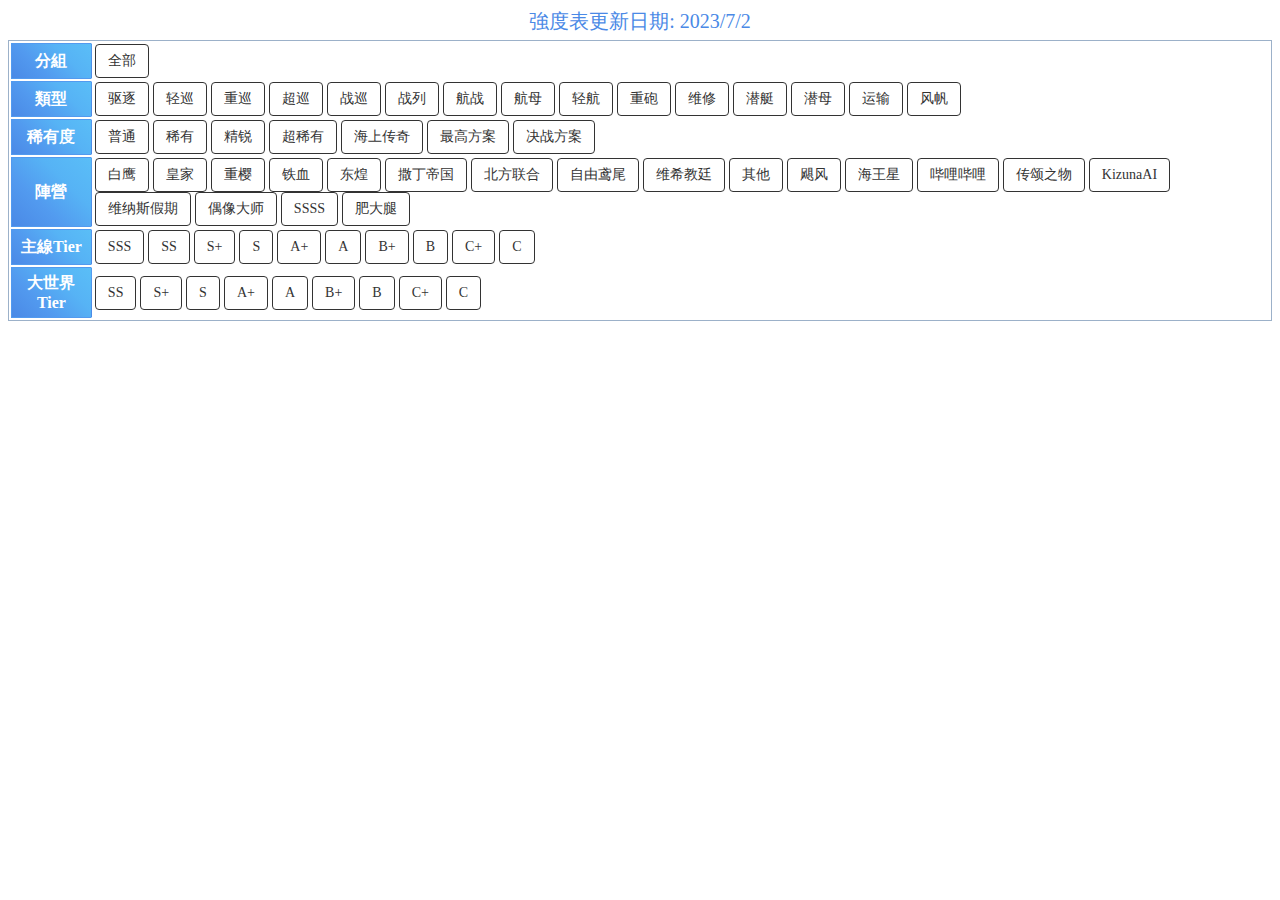
==== commit a4fab03d: "update tier list with 2023/7/2 version" ====
--- a/htmls/tierlist.html
+++ b/htmls/tierlist.html
@@ -8,7 +8,7 @@
 
 <body>
     <header class="menuHeader">
-        強度表更新日期: 2023/5/28
+        強度表更新日期: 2023/7/2
     </header>
     <div class="bubutable">
         <table class="wikitable FilterTable">
@@ -279,23 +279,6 @@
                     title="特装型布里MKIII">特装型布里MKIII</a></span>
         </div>
 
-        <div class="jntj-1 divsort" data-param0="0" data-param1="战列" data-param2="海上传奇" data-param3="白鹰"
-            data-param4="S+" data-param5="SS" data-param6="" style="display: none">
-            <div class="jntj-2"><img alt="新泽西头像.jpg"
-                    src="https://patchwiki.biligame.com/images/blhx/thumb/b/bc/kpg4ewdkf0wq0poxktetujr419l5d24.jpg/60px-%E6%96%B0%E6%B3%BD%E8%A5%BF%E5%A4%B4%E5%83%8F.jpg"
-                    decoding="async" width="60" height="60"
-                    srcset="https://patchwiki.biligame.com/images/blhx/thumb/b/bc/kpg4ewdkf0wq0poxktetujr419l5d24.jpg/90px-%E6%96%B0%E6%B3%BD%E8%A5%BF%E5%A4%B4%E5%83%8F.jpg 1.5x, https://patchwiki.biligame.com/images/blhx/b/bc/kpg4ewdkf0wq0poxktetujr419l5d24.jpg 2x"
-                    data-file-width="100" data-file-height="100">
-                <div class="jntj-3"><a href="https://wiki.biligame.com/blhx/%E6%96%B0%E6%B3%BD%E8%A5%BF"
-                        title="新泽西"><img alt="舰娘头像外框海上传奇.png"
-                            src="https://patchwiki.biligame.com/images/blhx/thumb/6/6d/qqv5oy3xs40d3055cco6bsm0j4k4gzk.png/60px-%E8%88%B0%E5%A8%98%E5%A4%B4%E5%83%8F%E5%A4%96%E6%A1%86%E6%B5%B7%E4%B8%8A%E4%BC%A0%E5%A5%87.png"
-                            decoding="async" width="60" height="60"
-                            srcset="https://patchwiki.biligame.com/images/blhx/thumb/6/6d/qqv5oy3xs40d3055cco6bsm0j4k4gzk.png/90px-%E8%88%B0%E5%A8%98%E5%A4%B4%E5%83%8F%E5%A4%96%E6%A1%86%E6%B5%B7%E4%B8%8A%E4%BC%A0%E5%A5%87.png 1.5x, https://patchwiki.biligame.com/images/blhx/6/6d/qqv5oy3xs40d3055cco6bsm0j4k4gzk.png 2x"
-                            data-file-width="95" data-file-height="95"></a></div>
-            </div>
-            <span class="jntj-4"><a href="https://wiki.biligame.com/blhx/%E6%96%B0%E6%B3%BD%E8%A5%BF"
-                    title="新泽西">新泽西<br>花园</a></span>
-        </div>
         <!-- 驱逐 -->
         <div class="jntj-1 divsort" data-param0="0" data-param1="驱逐" data-param2="海上传奇" data-param3="重樱" data-param4="S"
             data-param5="A+" data-param6="" style="display: none">
@@ -429,8 +412,8 @@
                     href="https://wiki.biligame.com/blhx/%E6%9F%A5%E5%B0%94%E6%96%AF%C2%B7%E5%A5%A5%E6%96%AF%E6%9C%AC"
                     title="查尔斯·奥斯本">查尔斯·奥斯本</a></span>
         </div>
-        <div class="jntj-1 divsort" data-param0="0" data-param1="驱逐" data-param2="超稀有" data-param3="重樱"
-            data-param4="null" data-param5="A" data-param6="" style="display: none">
+        <div class="jntj-1 divsort" data-param0="0" data-param1="驱逐" data-param2="超稀有" data-param3="重樱" data-param4="A"
+            data-param5="A" data-param6="" style="display: none">
             <div class="jntj-2"><img alt="江风头像.jpg"
                     src="https://patchwiki.biligame.com/images/blhx/thumb/0/0c/3p4clpszgvlio01vbqcguzp2ny0n51h.jpg/60px-%E6%B1%9F%E9%A3%8E%E5%A4%B4%E5%83%8F.jpg"
                     decoding="async" width="60" height="60"
@@ -444,6 +427,24 @@
                             data-file-width="95" data-file-height="95"></a></div>
             </div><span class="jntj-4"><a href="https://wiki.biligame.com/blhx/%E6%B1%9F%E9%A3%8E"
                     title="江风">江风<br>茳</a></span>
+        </div>
+        <div class="jntj-1 divsort" data-param0="0" data-param1="驱逐" data-param2="超稀有" data-param3="撒丁帝国"
+            data-param4="A" data-param5="A" data-param6="" style="display: none">
+            <div class="jntj-2"><img alt="阿蒂利奥·雷戈洛头像.jpg"
+                    src="https://patchwiki.biligame.com/images/blhx/thumb/7/7a/gxmykkd9680drpfib6hqdnu8di1tzg7.jpg/60px-%E9%98%BF%E8%92%82%E5%88%A9%E5%A5%A5%C2%B7%E9%9B%B7%E6%88%88%E6%B4%9B%E5%A4%B4%E5%83%8F.jpg"
+                    decoding="async" width="60" height="60"
+                    srcset="https://patchwiki.biligame.com/images/blhx/thumb/7/7a/gxmykkd9680drpfib6hqdnu8di1tzg7.jpg/90px-%E9%98%BF%E8%92%82%E5%88%A9%E5%A5%A5%C2%B7%E9%9B%B7%E6%88%88%E6%B4%9B%E5%A4%B4%E5%83%8F.jpg 1.5x, https://patchwiki.biligame.com/images/blhx/7/7a/gxmykkd9680drpfib6hqdnu8di1tzg7.jpg 2x"
+                    data-file-width="100" data-file-height="100">
+                <div class="jntj-3"><a
+                        href="https://wiki.biligame.com/blhx/%E9%98%BF%E8%92%82%E5%88%A9%E5%A5%A5%C2%B7%E9%9B%B7%E6%88%88%E6%B4%9B"
+                        title="阿蒂利奥·雷戈洛"><img alt="舰娘头像外框超稀有.png"
+                            src="https://patchwiki.biligame.com/images/blhx/thumb/a/a2/ptog1j220x5q02hytpwc8al7f229qk9.png/60px-%E8%88%B0%E5%A8%98%E5%A4%B4%E5%83%8F%E5%A4%96%E6%A1%86%E8%B6%85%E7%A8%80%E6%9C%89.png"
+                            decoding="async" width="60" height="60"
+                            srcset="https://patchwiki.biligame.com/images/blhx/thumb/a/a2/ptog1j220x5q02hytpwc8al7f229qk9.png/90px-%E8%88%B0%E5%A8%98%E5%A4%B4%E5%83%8F%E5%A4%96%E6%A1%86%E8%B6%85%E7%A8%80%E6%9C%89.png 1.5x, https://patchwiki.biligame.com/images/blhx/a/a2/ptog1j220x5q02hytpwc8al7f229qk9.png 2x"
+                            data-file-width="95" data-file-height="95"></a></div>
+            </div><span class="jntj-4"><a
+                    href="https://wiki.biligame.com/blhx/%E9%98%BF%E8%92%82%E5%88%A9%E5%A5%A5%C2%B7%E9%9B%B7%E6%88%88%E6%B4%9B"
+                    title="阿蒂利奥·雷戈洛">阿蒂利奥·雷戈洛</a></span>
         </div>
         <div class="jntj-1 divsort" data-param0="0" data-param1="驱逐" data-param2="超稀有" data-param3="重樱" data-param4="B+"
             data-param5="B+" data-param6="" style="display: none">
@@ -929,7 +930,7 @@
                     title="天海春香">天海春香</a></span>
         </div>
         <div class="jntj-1 divsort" data-param0="0" data-param1="轻巡" data-param2="超稀有" data-param3=",其他"
-            data-param4="A+" data-param5="S" data-param6="" style="display: none">
+            data-param4="A+" data-param5="A+" data-param6="" style="display: none">
             <div class="jntj-2"><img alt="海伦娜·META头像.jpg"
                     src="https://patchwiki.biligame.com/images/blhx/thumb/c/c5/p7o2tijt25suhpsj58dy736q4vxsblu.jpg/60px-%E6%B5%B7%E4%BC%A6%E5%A8%9C%C2%B7META%E5%A4%B4%E5%83%8F.jpg"
                     decoding="async" width="60" height="60"
@@ -2164,7 +2165,23 @@
                     title="小欧根">小欧根<br>小萨沃伊</a></span>
         </div>
         <div class="jntj-1 divsort" data-param0="0" data-param1="重巡" data-param2="超稀有" data-param3="撒丁帝国"
-            data-param4="B" data-param5="B+" data-param6="" style="display: none">
+            data-param4="B+" data-param5="B+" data-param6="" style="display: none">
+            <div class="jntj-2"><img alt="戈里齐亚头像.jpg"
+                    src="https://patchwiki.biligame.com/images/blhx/thumb/7/7a/okx06ecz5bghgmyr4jre1cophkcccgp.jpg/60px-%E6%88%88%E9%87%8C%E9%BD%90%E4%BA%9A%E5%A4%B4%E5%83%8F.jpg"
+                    decoding="async" width="60" height="60"
+                    srcset="https://patchwiki.biligame.com/images/blhx/thumb/7/7a/okx06ecz5bghgmyr4jre1cophkcccgp.jpg/90px-%E6%88%88%E9%87%8C%E9%BD%90%E4%BA%9A%E5%A4%B4%E5%83%8F.jpg 1.5x, https://patchwiki.biligame.com/images/blhx/7/7a/okx06ecz5bghgmyr4jre1cophkcccgp.jpg 2x"
+                    data-file-width="100" data-file-height="100">
+                <div class="jntj-3"><a href="https://wiki.biligame.com/blhx/%E6%88%88%E9%87%8C%E9%BD%90%E4%BA%9A"
+                        title="戈里齐亚"><img alt="舰娘头像外框超稀有.png"
+                            src="https://patchwiki.biligame.com/images/blhx/thumb/a/a2/ptog1j220x5q02hytpwc8al7f229qk9.png/60px-%E8%88%B0%E5%A8%98%E5%A4%B4%E5%83%8F%E5%A4%96%E6%A1%86%E8%B6%85%E7%A8%80%E6%9C%89.png"
+                            decoding="async" width="60" height="60"
+                            srcset="https://patchwiki.biligame.com/images/blhx/thumb/a/a2/ptog1j220x5q02hytpwc8al7f229qk9.png/90px-%E8%88%B0%E5%A8%98%E5%A4%B4%E5%83%8F%E5%A4%96%E6%A1%86%E8%B6%85%E7%A8%80%E6%9C%89.png 1.5x, https://patchwiki.biligame.com/images/blhx/a/a2/ptog1j220x5q02hytpwc8al7f229qk9.png 2x"
+                            data-file-width="95" data-file-height="95"></a></div>
+            </div><span class="jntj-4"><a href="https://wiki.biligame.com/blhx/%E6%88%88%E9%87%8C%E9%BD%90%E4%BA%9A"
+                    title="戈里齐亚">戈里齐亚</a></span>
+        </div>
+        <div class="jntj-1 divsort" data-param0="0" data-param1="重巡" data-param2="超稀有" data-param3="撒丁帝国"
+            data-param4="B" data-param5="B" data-param6="" style="display: none">
             <div class="jntj-2"><img alt="波拉头像.jpg"
                     src="https://patchwiki.biligame.com/images/blhx/thumb/6/66/jlv1l3rw3bpzjfzkiah3a7x080ku8y2.jpg/60px-%E6%B3%A2%E6%8B%89%E5%A4%B4%E5%83%8F.jpg.png"
                     decoding="async" width="60" height="60"
@@ -2180,7 +2197,7 @@
                     title="波拉">波拉</a></span>
         </div>
         <div class="jntj-1 divsort" data-param0="0" data-param1="重巡" data-param2="最高方案" data-param3="自由鸢尾"
-            data-param4="B" data-param5="B+" data-param6="" style="display: none">
+            data-param4="B" data-param5="B" data-param6="" style="display: none">
             <div class="jntj-2"><img alt="路易九世头像.jpg"
                     src="https://patchwiki.biligame.com/images/blhx/thumb/2/2b/8rc5ty6klot2kv1fpk2abqfcwiaotkl.jpg/60px-%E8%B7%AF%E6%98%93%E4%B9%9D%E4%B8%96%E5%A4%B4%E5%83%8F.jpg"
                     decoding="async" width="60" height="60"
@@ -2196,7 +2213,7 @@
                     title="路易九世">路易九世</a></span>
         </div>
         <div class="jntj-1 divsort" data-param0="0" data-param1="重巡" data-param2="超稀有" data-param3="北方联合"
-            data-param4="B" data-param5="B" data-param6="" style="display: none">
+            data-param4="B" data-param5="A" data-param6="" style="display: none">
             <div class="jntj-2"><img alt="库尔斯克头像.jpg"
                     src="https://patchwiki.biligame.com/images/blhx/thumb/d/d0/oqyf7pgko2xlsmkdzxvzzrfdp13t177.jpg/60px-%E5%BA%93%E5%B0%94%E6%96%AF%E5%85%8B%E5%A4%B4%E5%83%8F.jpg"
                     decoding="async" width="60" height="60"
@@ -2226,6 +2243,24 @@
                             data-file-width="95" data-file-height="95"></a></div>
             </div><span class="jntj-4"><a href="https://wiki.biligame.com/blhx/%E5%B8%83%E8%8E%B1%E9%BB%98%E9%A1%BF"
                     title="布莱默顿">布莱默顿</a></span>
+        </div>
+        <div class="jntj-1 divsort" data-param0="0" data-param1="重巡" data-param2="超稀有" data-param3=",其他" data-param4="B"
+            data-param5="B" data-param6="" style="display: none">
+            <div class="jntj-2"><img alt="阿尔及利亚·META头像.jpg"
+                    src="https://patchwiki.biligame.com/images/blhx/thumb/0/07/oqgvqsewpwk4mkirp6vospqm3cqvdnr.jpg/60px-%E9%98%BF%E5%B0%94%E5%8F%8A%E5%88%A9%E4%BA%9A%C2%B7META%E5%A4%B4%E5%83%8F.jpg"
+                    decoding="async" width="60" height="60"
+                    srcset="https://patchwiki.biligame.com/images/blhx/thumb/0/07/oqgvqsewpwk4mkirp6vospqm3cqvdnr.jpg/90px-%E9%98%BF%E5%B0%94%E5%8F%8A%E5%88%A9%E4%BA%9A%C2%B7META%E5%A4%B4%E5%83%8F.jpg 1.5x, https://patchwiki.biligame.com/images/blhx/0/07/oqgvqsewpwk4mkirp6vospqm3cqvdnr.jpg 2x"
+                    data-file-width="100" data-file-height="100">
+                <div class="jntj-3"><a
+                        href="https://wiki.biligame.com/blhx/%E9%98%BF%E5%B0%94%E5%8F%8A%E5%88%A9%E4%BA%9A%C2%B7META"
+                        title="阿尔及利亚·META"><img alt="舰娘头像外框超稀有META.png"
+                            src="https://patchwiki.biligame.com/images/blhx/thumb/4/46/ozn223yuonsomfam9az07ocvqczeqoj.png/60px-%E8%88%B0%E5%A8%98%E5%A4%B4%E5%83%8F%E5%A4%96%E6%A1%86%E8%B6%85%E7%A8%80%E6%9C%89META.png"
+                            decoding="async" width="60" height="60"
+                            srcset="https://patchwiki.biligame.com/images/blhx/thumb/4/46/ozn223yuonsomfam9az07ocvqczeqoj.png/90px-%E8%88%B0%E5%A8%98%E5%A4%B4%E5%83%8F%E5%A4%96%E6%A1%86%E8%B6%85%E7%A8%80%E6%9C%89META.png 1.5x, https://patchwiki.biligame.com/images/blhx/4/46/ozn223yuonsomfam9az07ocvqczeqoj.png 2x"
+                            data-file-width="95" data-file-height="95"></a></div>
+            </div><span class="jntj-4"><a
+                    href="https://wiki.biligame.com/blhx/%E9%98%BF%E5%B0%94%E5%8F%8A%E5%88%A9%E4%BA%9A%C2%B7META"
+                    title="阿尔及利亚·META">阿尔及利亚·META</a></span>
         </div>
         <div class="jntj-1 divsort" data-param0="0" data-param1="重巡" data-param2="超稀有" data-param3="偶像大师"
             data-param4="B" data-param5="B" data-param6="" style="display: none">
@@ -3351,8 +3386,8 @@
             </div><span class="jntj-4"><a href="https://wiki.biligame.com/blhx/%E7%8B%AC%E7%AB%8B"
                     title="独立">独立</a></span>
         </div>
-        <div class="jntj-1 divsort" data-param0="0" data-param1="航母" data-param2="精锐" data-param3="白鹰" data-param4="A"
-            data-param5="B+" data-param6="" style="display: none">
+        <div class="jntj-1 divsort" data-param0="0" data-param1="航母" data-param2="精锐" data-param3="白鹰" data-param4="A+"
+            data-param5="A" data-param6="" style="display: none">
             <div class="jntj-2"><img alt="萨拉托加头像.jpg"
                     src="https://patchwiki.biligame.com/images/blhx/thumb/0/0c/fr8mx0ksptlgrv1p41m9ktz5dhh3rwy.jpg/60px-%E8%90%A8%E6%8B%89%E6%89%98%E5%8A%A0%E5%A4%B4%E5%83%8F.jpg"
                     decoding="async" width="60" height="60"
@@ -3520,7 +3555,7 @@
                     title="赤城(μ兵装)">赤城(μ兵装)<br>凰(μ兵装)</a></span>
         </div>
         <div class="jntj-1 divsort" data-param0="0" data-param1="轻航" data-param2="精锐" data-param3="白鹰" data-param4="C+"
-            data-param5="A" data-param6="" style="display: none">
+            data-param5="B+" data-param6="" style="display: none">
             <div class="jntj-2"><img alt="兰利II头像.jpg"
                     src="https://patchwiki.biligame.com/images/blhx/thumb/d/df/f3cisvavb2fcgs8p7r2k8mb0rafecls.jpg/60px-%E5%85%B0%E5%88%A9II%E5%A4%B4%E5%83%8F.jpg"
                     decoding="async" width="60" height="60"
@@ -3631,6 +3666,22 @@
             </div><span class="jntj-4"><a href="https://wiki.biligame.com/blhx/%E5%B0%8F%E5%8F%AF%E7%95%8F"
                     title="小可畏">小可畏</a></span>
         </div>
+        <div class="jntj-1 divsort" data-param0="0" data-param1="航母" data-param2="精锐" data-param3="重樱" data-param4="B"
+            data-param5="B" data-param6="" style="display: none">
+            <div class="jntj-2"><img alt="小大凤头像.jpg"
+                    src="https://patchwiki.biligame.com/images/blhx/thumb/d/dc/n73n5mslkacdedndcnomq6t49z199iu.jpg/60px-%E5%B0%8F%E5%A4%A7%E5%87%A4%E5%A4%B4%E5%83%8F.jpg"
+                    decoding="async" width="60" height="60"
+                    srcset="https://patchwiki.biligame.com/images/blhx/thumb/d/dc/n73n5mslkacdedndcnomq6t49z199iu.jpg/90px-%E5%B0%8F%E5%A4%A7%E5%87%A4%E5%A4%B4%E5%83%8F.jpg 1.5x, https://patchwiki.biligame.com/images/blhx/d/dc/n73n5mslkacdedndcnomq6t49z199iu.jpg 2x"
+                    data-file-width="100" data-file-height="100">
+                <div class="jntj-3"><a href="https://wiki.biligame.com/blhx/%E5%B0%8F%E5%A4%A7%E5%87%A4"
+                        title="小大凤"><img alt="舰娘头像外框精锐.png"
+                            src="https://patchwiki.biligame.com/images/blhx/thumb/a/a5/5whkzvt200zwhhx0h0iz9qo1kldnidj.png/60px-%E8%88%B0%E5%A8%98%E5%A4%B4%E5%83%8F%E5%A4%96%E6%A1%86%E7%B2%BE%E9%94%90.png"
+                            decoding="async" width="60" height="60"
+                            srcset="https://patchwiki.biligame.com/images/blhx/thumb/a/a5/5whkzvt200zwhhx0h0iz9qo1kldnidj.png/90px-%E8%88%B0%E5%A8%98%E5%A4%B4%E5%83%8F%E5%A4%96%E6%A1%86%E7%B2%BE%E9%94%90.png 1.5x, https://patchwiki.biligame.com/images/blhx/a/a5/5whkzvt200zwhhx0h0iz9qo1kldnidj.png 2x"
+                            data-file-width="95" data-file-height="95"></a></div>
+            </div><span class="jntj-4"><a href="https://wiki.biligame.com/blhx/%E5%B0%8F%E5%A4%A7%E5%87%A4"
+                    title="小大凤">小大凤<br>小鹩</a></span>
+        </div>
         <div class="jntj-1 divsort" data-param0="0" data-param1="航母" data-param2="超稀有" data-param3="SSSS"
             data-param4="B" data-param5="B+" data-param6="" style="display: none">
             <div class="jntj-2"><img alt="飞鸟川千濑头像.jpg"
@@ -3667,7 +3718,7 @@
                     href="https://wiki.biligame.com/blhx/%E5%8D%A1%E8%90%A8%E5%B8%83%E5%85%B0%E5%8D%A1"
                     title="卡萨布兰卡">卡萨布兰卡</a></span>
         </div>
-        <div class="jntj-1 divsort" data-param0="0" data-param1="轻航" data-param2="普通" data-param3="白鹰" data-param4="B"
+        <div class="jntj-1 divsort" data-param0="0" data-param1="轻航" data-param2="普通" data-param3="白鹰" data-param4="C+"
             data-param5="C" data-param6="" style="display: none">
             <div class="jntj-2"><img alt="突击者头像.jpg"
                     src="https://patchwiki.biligame.com/images/blhx/thumb/4/46/jade9cxh3ft6aw7nd4ykp7wo4t0dwmy.jpg/60px-%E7%AA%81%E5%87%BB%E8%80%85%E5%A4%B4%E5%83%8F.jpg"
@@ -3684,7 +3735,7 @@
                     title="突击者">突击者</a></span>
         </div>
         <div class="jntj-1 divsort" data-param0="0" data-param1="航母" data-param2="精锐" data-param3="Atelier Ryza"
-            data-param4="B" data-param5="C" data-param6="" style="display: none">
+            data-param4="C+" data-param5="C" data-param6="" style="display: none">
             <div class="jntj-2"><img alt="赛莉·古劳斯头像.jpg"
                     src="https://patchwiki.biligame.com/images/blhx/thumb/0/0e/9snnqnefwkp8i94brelymhqcpxm0gul.jpg/60px-%E8%B5%9B%E8%8E%89%C2%B7%E5%8F%A4%E5%8A%B3%E6%96%AF%E5%A4%B4%E5%83%8F.jpg"
                     decoding="async" width="60" height="60"
@@ -3750,7 +3801,7 @@
                     title="百眼巨人">百眼巨人</a></span>
         </div>
         <div class="jntj-1 divsort" data-param0="0" data-param1="航母" data-param2="超稀有" data-param3="白鹰" data-param4="C+"
-            data-param5="B" data-param6="" style="display: none">
+            data-param5="C+" data-param6="" style="display: none">
             <div class="jntj-2"><img alt="邦克山头像.jpg"
                     src="https://patchwiki.biligame.com/images/blhx/thumb/0/0a/birmelvmmr0aksss3nvln56igveq36z.jpg/60px-%E9%82%A6%E5%85%8B%E5%B1%B1%E5%A4%B4%E5%83%8F.jpg"
                     decoding="async" width="60" height="60"
@@ -3799,8 +3850,8 @@
             </div><span class="jntj-4"><a href="https://wiki.biligame.com/blhx/%E8%83%9C%E5%88%A9"
                     title="胜利">胜利</a></span>
         </div>
-        <div class="jntj-1 divsort" data-param0="0" data-param1="航母" data-param2="精锐" data-param3="白鹰"
-            data-param4="null" data-param5="C+" data-param6="" style="display: none">
+        <div class="jntj-1 divsort" data-param0="0" data-param1="航母" data-param2="精锐" data-param3="白鹰" data-param4="B"
+            data-param5="B" data-param6="" style="display: none">
             <div class="jntj-2"><img alt="小企业头像.jpg"
                     src="https://patchwiki.biligame.com/images/blhx/thumb/2/27/34qufvwkwdqn70k13l2eozlp6flvtci.jpg/60px-%E5%B0%8F%E4%BC%81%E4%B8%9A%E5%A4%B4%E5%83%8F.jpg"
                     decoding="async" width="60" height="60"
@@ -3832,7 +3883,7 @@
                     title="巴丹">巴丹</a></span>
         </div>
         <!-- 奶妈 -->
-        <div class="jntj-1 divsort" data-param0="0" data-param1="维修" data-param2="超稀有" data-param3="重樱" data-param4="C+"
+        <div class="jntj-1 divsort" data-param0="0" data-param1="维修" data-param2="超稀有" data-param3="重樱" data-param4="C"
             data-param5="null" data-param6="" style="display: none">
             <div class="jntj-2"><img alt="明石头像.jpg"
                     src="https://patchwiki.biligame.com/images/blhx/thumb/7/7b/age684c06x5h0h19uog16jxsebzzii7.jpg/60px-%E6%98%8E%E7%9F%B3%E5%A4%B4%E5%83%8F.jpg"
@@ -3848,7 +3899,7 @@
             </div><span class="jntj-4"><a href="https://wiki.biligame.com/blhx/%E6%98%8E%E7%9F%B3"
                     title="明石">明石<br>茗</a></span>
         </div>
-        <div class="jntj-1 divsort" data-param0="0" data-param1="维修" data-param2="精锐" data-param3="白鹰" data-param4="C+"
+        <div class="jntj-1 divsort" data-param0="0" data-param1="维修" data-param2="精锐" data-param3="白鹰" data-param4="C"
             data-param5="null" data-param6="" style="display: none">
             <div class="jntj-2"><img alt="女灶神头像.jpg"
                     src="https://patchwiki.biligame.com/images/blhx/thumb/a/a5/2ztgow0n53udxgdtvdk25wv928937ze.jpg/60px-%E5%A5%B3%E7%81%B6%E7%A5%9E%E5%A4%B4%E5%83%8F.jpg"
@@ -3864,8 +3915,24 @@
             </div><span class="jntj-4"><a href="https://wiki.biligame.com/blhx/%E5%A5%B3%E7%81%B6%E7%A5%9E"
                     title="女灶神">女灶神</a></span>
         </div>
-        <div class="jntj-1 divsort" data-param0="0" data-param1="轻巡" data-param2="精锐" data-param3="皇家" data-param4="C"
+        <div class="jntj-1 divsort" data-param0="0" data-param1="维修" data-param2="精锐" data-param3=",其他" data-param4="C"
             data-param5="null" data-param6="" style="display: none">
+            <div class="jntj-2"><img alt="女灶神·META头像.jpg"
+                    src="https://patchwiki.biligame.com/images/blhx/thumb/f/fe/88at6nkpe36ntq4if91glvct9snskn4.jpg/60px-%E5%A5%B3%E7%81%B6%E7%A5%9E%C2%B7META%E5%A4%B4%E5%83%8F.jpg"
+                    decoding="async" width="60" height="60"
+                    srcset="https://patchwiki.biligame.com/images/blhx/thumb/f/fe/88at6nkpe36ntq4if91glvct9snskn4.jpg/90px-%E5%A5%B3%E7%81%B6%E7%A5%9E%C2%B7META%E5%A4%B4%E5%83%8F.jpg 1.5x, https://patchwiki.biligame.com/images/blhx/f/fe/88at6nkpe36ntq4if91glvct9snskn4.jpg 2x"
+                    data-file-width="100" data-file-height="100">
+                <div class="jntj-3"><a href="https://wiki.biligame.com/blhx/%E5%A5%B3%E7%81%B6%E7%A5%9E%C2%B7META"
+                        title="女灶神·META"><img alt="舰娘头像外框精锐META.png"
+                            src="https://patchwiki.biligame.com/images/blhx/thumb/0/0f/gbinzym2vr8f2s13hfzs94d87e4zj97.png/60px-%E8%88%B0%E5%A8%98%E5%A4%B4%E5%83%8F%E5%A4%96%E6%A1%86%E7%B2%BE%E9%94%90META.png"
+                            decoding="async" width="60" height="60"
+                            srcset="https://patchwiki.biligame.com/images/blhx/thumb/0/0f/gbinzym2vr8f2s13hfzs94d87e4zj97.png/90px-%E8%88%B0%E5%A8%98%E5%A4%B4%E5%83%8F%E5%A4%96%E6%A1%86%E7%B2%BE%E9%94%90META.png 1.5x, https://patchwiki.biligame.com/images/blhx/0/0f/gbinzym2vr8f2s13hfzs94d87e4zj97.png 2x"
+                            data-file-width="95" data-file-height="95"></a></div>
+            </div><span class="jntj-4"><a href="https://wiki.biligame.com/blhx/%E5%A5%B3%E7%81%B6%E7%A5%9E%C2%B7META"
+                    title="女灶神·META">女灶神·META</a></span>
+        </div>
+        <div class="jntj-1 divsort" data-param0="0" data-param1="轻巡" data-param2="精锐" data-param3="皇家"
+            data-param4="null" data-param5="null" data-param6="" style="display: none">
             <div class="jntj-2"><img alt="小贝法头像.jpg"
                     src="https://patchwiki.biligame.com/images/blhx/thumb/b/bb/8ji7sqieq02uzr58dharcbwycvbxshq.jpg/60px-%E5%B0%8F%E8%B4%9D%E6%B3%95%E5%A4%B4%E5%83%8F.jpg"
                     decoding="async" width="60" height="60"
@@ -3880,8 +3947,8 @@
             </div><span class="jntj-4"><a href="https://wiki.biligame.com/blhx/%E5%B0%8F%E8%B4%9D%E6%B3%95"
                     title="小贝法">小贝法</a></span>
         </div>
-        <div class="jntj-1 divsort" data-param0="0" data-param1="轻巡" data-param2="稀有" data-param3="白鹰" data-param4="C"
-            data-param5="null" data-param6="" style="display: none">
+        <div class="jntj-1 divsort" data-param0="0" data-param1="轻巡" data-param2="稀有" data-param3="白鹰"
+            data-param4="null" data-param5="null" data-param6="" style="display: none">
             <div class="jntj-2"><img alt="朱诺头像.jpg"
                     src="https://patchwiki.biligame.com/images/blhx/thumb/e/e8/hxckchxd30036cdozzlgjzmztjxzfzy.jpg/60px-%E6%9C%B1%E8%AF%BA%E5%A4%B4%E5%83%8F.jpg"
                     decoding="async" width="60" height="60"
@@ -3896,8 +3963,8 @@
             </div><span class="jntj-4"><a href="https://wiki.biligame.com/blhx/%E6%9C%B1%E8%AF%BA"
                     title="朱诺">朱诺</a></span>
         </div>
-        <div class="jntj-1 divsort" data-param0="0" data-param1="驱逐" data-param2="精锐" data-param3="皇家" data-param4="C"
-            data-param5="null" data-param6="" style="display: none">
+        <div class="jntj-1 divsort" data-param0="0" data-param1="驱逐" data-param2="精锐" data-param3="皇家"
+            data-param4="null" data-param5="null" data-param6="" style="display: none">
             <div class="jntj-2"><img alt="吸血鬼头像.jpg"
                     src="https://patchwiki.biligame.com/images/blhx/thumb/9/95/163y259nmom0tgz1gve5hvom8wepso6.jpg/60px-%E5%90%B8%E8%A1%80%E9%AC%BC%E5%A4%B4%E5%83%8F.jpg"
                     decoding="async" width="60" height="60"
@@ -3912,8 +3979,8 @@
             </div><span class="jntj-4"><a href="https://wiki.biligame.com/blhx/%E5%90%B8%E8%A1%80%E9%AC%BC"
                     title="吸血鬼">吸血鬼</a></span>
         </div>
-        <div class="jntj-1 divsort" data-param0="0" data-param1="战列" data-param2="精锐" data-param3="北方联合" data-param4="C"
-            data-param5="null" data-param6="" style="display: none">
+        <div class="jntj-1 divsort" data-param0="0" data-param1="战列" data-param2="精锐" data-param3="北方联合"
+            data-param4="null" data-param5="null" data-param6="" style="display: none">
             <div class="jntj-2"><img alt="塞瓦斯托波尔头像.jpg"
                     src="https://patchwiki.biligame.com/images/blhx/thumb/c/ca/6t0iwx1fy9jddsrcpj7198gz6ra4x66.jpg/60px-%E5%A1%9E%E7%93%A6%E6%96%AF%E6%89%98%E6%B3%A2%E5%B0%94%E5%A4%B4%E5%83%8F.jpg"
                     decoding="async" width="60" height="60"
@@ -4608,6 +4675,24 @@
             </div><span class="jntj-4"><a href="https://wiki.biligame.com/blhx/%E6%96%B0%E6%9D%A1%E8%8C%9C"
                     title="新条茜">新条茜</a></span>
         </div>
+        <div class="jntj-1 divsort" data-param0="0" data-param1="战列" data-param2="精锐" data-param3="撒丁帝国"
+        data-param4="null" data-param5="B" data-param6="" style="display: none">
+            <div class="jntj-2"><img alt="安德烈亚·多利亚头像.jpg"
+                    src="https://patchwiki.biligame.com/images/blhx/thumb/6/6d/4vu8wpqynfty2o77vi7x6ecpqtxj94v.jpg/60px-%E5%AE%89%E5%BE%B7%E7%83%88%E4%BA%9A%C2%B7%E5%A4%9A%E5%88%A9%E4%BA%9A%E5%A4%B4%E5%83%8F.jpg"
+                    decoding="async" width="60" height="60"
+                    srcset="https://patchwiki.biligame.com/images/blhx/thumb/6/6d/4vu8wpqynfty2o77vi7x6ecpqtxj94v.jpg/90px-%E5%AE%89%E5%BE%B7%E7%83%88%E4%BA%9A%C2%B7%E5%A4%9A%E5%88%A9%E4%BA%9A%E5%A4%B4%E5%83%8F.jpg 1.5x, https://patchwiki.biligame.com/images/blhx/6/6d/4vu8wpqynfty2o77vi7x6ecpqtxj94v.jpg 2x"
+                    data-file-width="100" data-file-height="100">
+                <div class="jntj-3"><a
+                        href="https://wiki.biligame.com/blhx/%E5%AE%89%E5%BE%B7%E7%83%88%E4%BA%9A%C2%B7%E5%A4%9A%E5%88%A9%E4%BA%9A"
+                        title="安德烈亚·多利亚"><img alt="舰娘头像外框精锐.png"
+                            src="https://patchwiki.biligame.com/images/blhx/thumb/a/a5/5whkzvt200zwhhx0h0iz9qo1kldnidj.png/60px-%E8%88%B0%E5%A8%98%E5%A4%B4%E5%83%8F%E5%A4%96%E6%A1%86%E7%B2%BE%E9%94%90.png"
+                            decoding="async" width="60" height="60"
+                            srcset="https://patchwiki.biligame.com/images/blhx/thumb/a/a5/5whkzvt200zwhhx0h0iz9qo1kldnidj.png/90px-%E8%88%B0%E5%A8%98%E5%A4%B4%E5%83%8F%E5%A4%96%E6%A1%86%E7%B2%BE%E9%94%90.png 1.5x, https://patchwiki.biligame.com/images/blhx/a/a5/5whkzvt200zwhhx0h0iz9qo1kldnidj.png 2x"
+                            data-file-width="95" data-file-height="95"></a></div>
+            </div><span class="jntj-4"><a
+                    href="https://wiki.biligame.com/blhx/%E5%AE%89%E5%BE%B7%E7%83%88%E4%BA%9A%C2%B7%E5%A4%9A%E5%88%A9%E4%BA%9A"
+                    title="安德烈亚·多利亚">安德烈亚·多利亚</a></span>
+        </div>
         <div class="jntj-1 divsort" data-param0="0" data-param1="战列" data-param2="最高方案" data-param3="重樱"
             data-param4="B+" data-param5="B+" data-param6="" style="display: none">
             <div class="jntj-2"><img alt="出云头像.jpg"
@@ -4711,7 +4796,7 @@
                     title="苏维埃罗西亚">苏维埃罗西亚</a></span>
         </div>
         <div class="jntj-1 divsort" data-param0="0" data-param1="战列" data-param2="超稀有" data-param3="撒丁帝国"
-            data-param4="B" data-param5="C+" data-param6="" style="display: none">
+            data-param4="B+" data-param5="B+" data-param6="" style="display: none">
             <div class="jntj-2"><img alt="利托里奥头像.jpg"
                     src="https://patchwiki.biligame.com/images/blhx/thumb/e/e1/6lswn60x3mngg52f5e9sdr8sq1tsnct.jpg/60px-%E5%88%A9%E6%89%98%E9%87%8C%E5%A5%A5%E5%A4%B4%E5%83%8F.jpg"
                     decoding="async" width="60" height="60"
@@ -4859,7 +4944,7 @@
                     title="伊丽莎白女王">伊丽莎白女王</a></span>
         </div>
         <div class="jntj-1 divsort" data-param0="0" data-param1="战列" data-param2="超稀有" data-param3="铁血" data-param4="C"
-            data-param5="null" data-param6="" style="display: none">
+            data-param5="C" data-param6="" style="display: none">
             <div class="jntj-2"><img alt="提尔比茨头像.jpg"
                     src="https://patchwiki.biligame.com/images/blhx/thumb/8/8e/krr70s6dahu8na0l3qf7lbjf02xb1b8.jpg/60px-%E6%8F%90%E5%B0%94%E6%AF%94%E8%8C%A8%E5%A4%B4%E5%83%8F.jpg"
                     decoding="async" width="60" height="60"
@@ -5032,7 +5117,7 @@
                     title="射水鱼">射水鱼<br>喷水鱼</a></span>
         </div>
         <div class="jntj-1 divsort" data-param0="0" data-param1="潜艇" data-param2="超稀有" data-param3=",其他" data-param4="S"
-            data-param5="S" data-param6="" style="display: none">>
+            data-param5="S" data-param6="" style="display: none">
             <div class="jntj-2"><img alt="U-556·META头像.jpg"
                     src="https://patchwiki.biligame.com/images/blhx/thumb/1/1f/lzcbql1ll8gswywmjetdn7ldc4w9m5c.jpg/60px-U-556%C2%B7META%E5%A4%B4%E5%83%8F.jpg"
                     decoding="async" width="60" height="60"
@@ -5093,23 +5178,25 @@
             </div><span class="jntj-4"><a href="https://wiki.biligame.com/blhx/%E6%A3%98%E9%B3%8D"
                     title="棘鳍">棘鳍</a></span>
         </div>
-    </div>
-    <!-- 风帆 -->
-    <div class="jntj-1 divsort" data-param0="0" data-param1="风帆" data-param2="超稀有" data-param3="飓风" data-param4="B"
-    data-param5="B" data-param6="" style="display: none">
-        <div class="jntj-2"><img alt="皇家财富号头像.jpg"
-                src="https://patchwiki.biligame.com/images/blhx/thumb/f/fa/hht632x7ixdj45zky5you1a4hx20wqk.jpg/60px-%E7%9A%87%E5%AE%B6%E8%B4%A2%E5%AF%8C%E5%8F%B7%E5%A4%B4%E5%83%8F.jpg"
-                decoding="async" width="60" height="60"
-                srcset="https://patchwiki.biligame.com/images/blhx/thumb/f/fa/hht632x7ixdj45zky5you1a4hx20wqk.jpg/90px-%E7%9A%87%E5%AE%B6%E8%B4%A2%E5%AF%8C%E5%8F%B7%E5%A4%B4%E5%83%8F.jpg 1.5x, https://patchwiki.biligame.com/images/blhx/f/fa/hht632x7ixdj45zky5you1a4hx20wqk.jpg 2x"
-                data-file-width="100" data-file-height="100">
-            <div class="jntj-3"><a href="https://wiki.biligame.com/blhx/%E7%9A%87%E5%AE%B6%E8%B4%A2%E5%AF%8C%E5%8F%B7" title="皇家财富号"><img
-                        alt="舰娘头像外框超稀有.png"
-                        src="https://patchwiki.biligame.com/images/blhx/thumb/a/a2/ptog1j220x5q02hytpwc8al7f229qk9.png/60px-%E8%88%B0%E5%A8%98%E5%A4%B4%E5%83%8F%E5%A4%96%E6%A1%86%E8%B6%85%E7%A8%80%E6%9C%89.png"
-                        decoding="async" width="60" height="60"
-                        srcset="https://patchwiki.biligame.com/images/blhx/thumb/a/a2/ptog1j220x5q02hytpwc8al7f229qk9.png/90px-%E8%88%B0%E5%A8%98%E5%A4%B4%E5%83%8F%E5%A4%96%E6%A1%86%E8%B6%85%E7%A8%80%E6%9C%89.png 1.5x, https://patchwiki.biligame.com/images/blhx/a/a2/ptog1j220x5q02hytpwc8al7f229qk9.png 2x"
-                        data-file-width="95" data-file-height="95"></a></div>
-        </div><span class="jntj-4"><a href="https://wiki.biligame.com/blhx/%E7%9A%87%E5%AE%B6%E8%B4%A2%E5%AF%8C%E5%8F%B7"
-                title="皇家财富号">皇家财富号</a></span>
+        <!-- 风帆 -->
+        <div class="jntj-1 divsort" data-param0="0" data-param1="风帆" data-param2="超稀有" data-param3="飓风" data-param4="B"
+            data-param5="B" data-param6="" style="display: none">
+            <div class="jntj-2"><img alt="皇家财富号头像.jpg"
+                    src="https://patchwiki.biligame.com/images/blhx/thumb/f/fa/hht632x7ixdj45zky5you1a4hx20wqk.jpg/60px-%E7%9A%87%E5%AE%B6%E8%B4%A2%E5%AF%8C%E5%8F%B7%E5%A4%B4%E5%83%8F.jpg"
+                    decoding="async" width="60" height="60"
+                    srcset="https://patchwiki.biligame.com/images/blhx/thumb/f/fa/hht632x7ixdj45zky5you1a4hx20wqk.jpg/90px-%E7%9A%87%E5%AE%B6%E8%B4%A2%E5%AF%8C%E5%8F%B7%E5%A4%B4%E5%83%8F.jpg 1.5x, https://patchwiki.biligame.com/images/blhx/f/fa/hht632x7ixdj45zky5you1a4hx20wqk.jpg 2x"
+                    data-file-width="100" data-file-height="100">
+                <div class="jntj-3"><a
+                        href="https://wiki.biligame.com/blhx/%E7%9A%87%E5%AE%B6%E8%B4%A2%E5%AF%8C%E5%8F%B7"
+                        title="皇家财富号"><img alt="舰娘头像外框超稀有.png"
+                            src="https://patchwiki.biligame.com/images/blhx/thumb/a/a2/ptog1j220x5q02hytpwc8al7f229qk9.png/60px-%E8%88%B0%E5%A8%98%E5%A4%B4%E5%83%8F%E5%A4%96%E6%A1%86%E8%B6%85%E7%A8%80%E6%9C%89.png"
+                            decoding="async" width="60" height="60"
+                            srcset="https://patchwiki.biligame.com/images/blhx/thumb/a/a2/ptog1j220x5q02hytpwc8al7f229qk9.png/90px-%E8%88%B0%E5%A8%98%E5%A4%B4%E5%83%8F%E5%A4%96%E6%A1%86%E8%B6%85%E7%A8%80%E6%9C%89.png 1.5x, https://patchwiki.biligame.com/images/blhx/a/a2/ptog1j220x5q02hytpwc8al7f229qk9.png 2x"
+                            data-file-width="95" data-file-height="95"></a></div>
+            </div><span class="jntj-4"><a
+                    href="https://wiki.biligame.com/blhx/%E7%9A%87%E5%AE%B6%E8%B4%A2%E5%AF%8C%E5%8F%B7"
+                    title="皇家财富号">皇家财富号</a></span>
+        </div>
     </div>
     <div data-paramButton=""></div>
     <script src="../scripts/menu.js">
